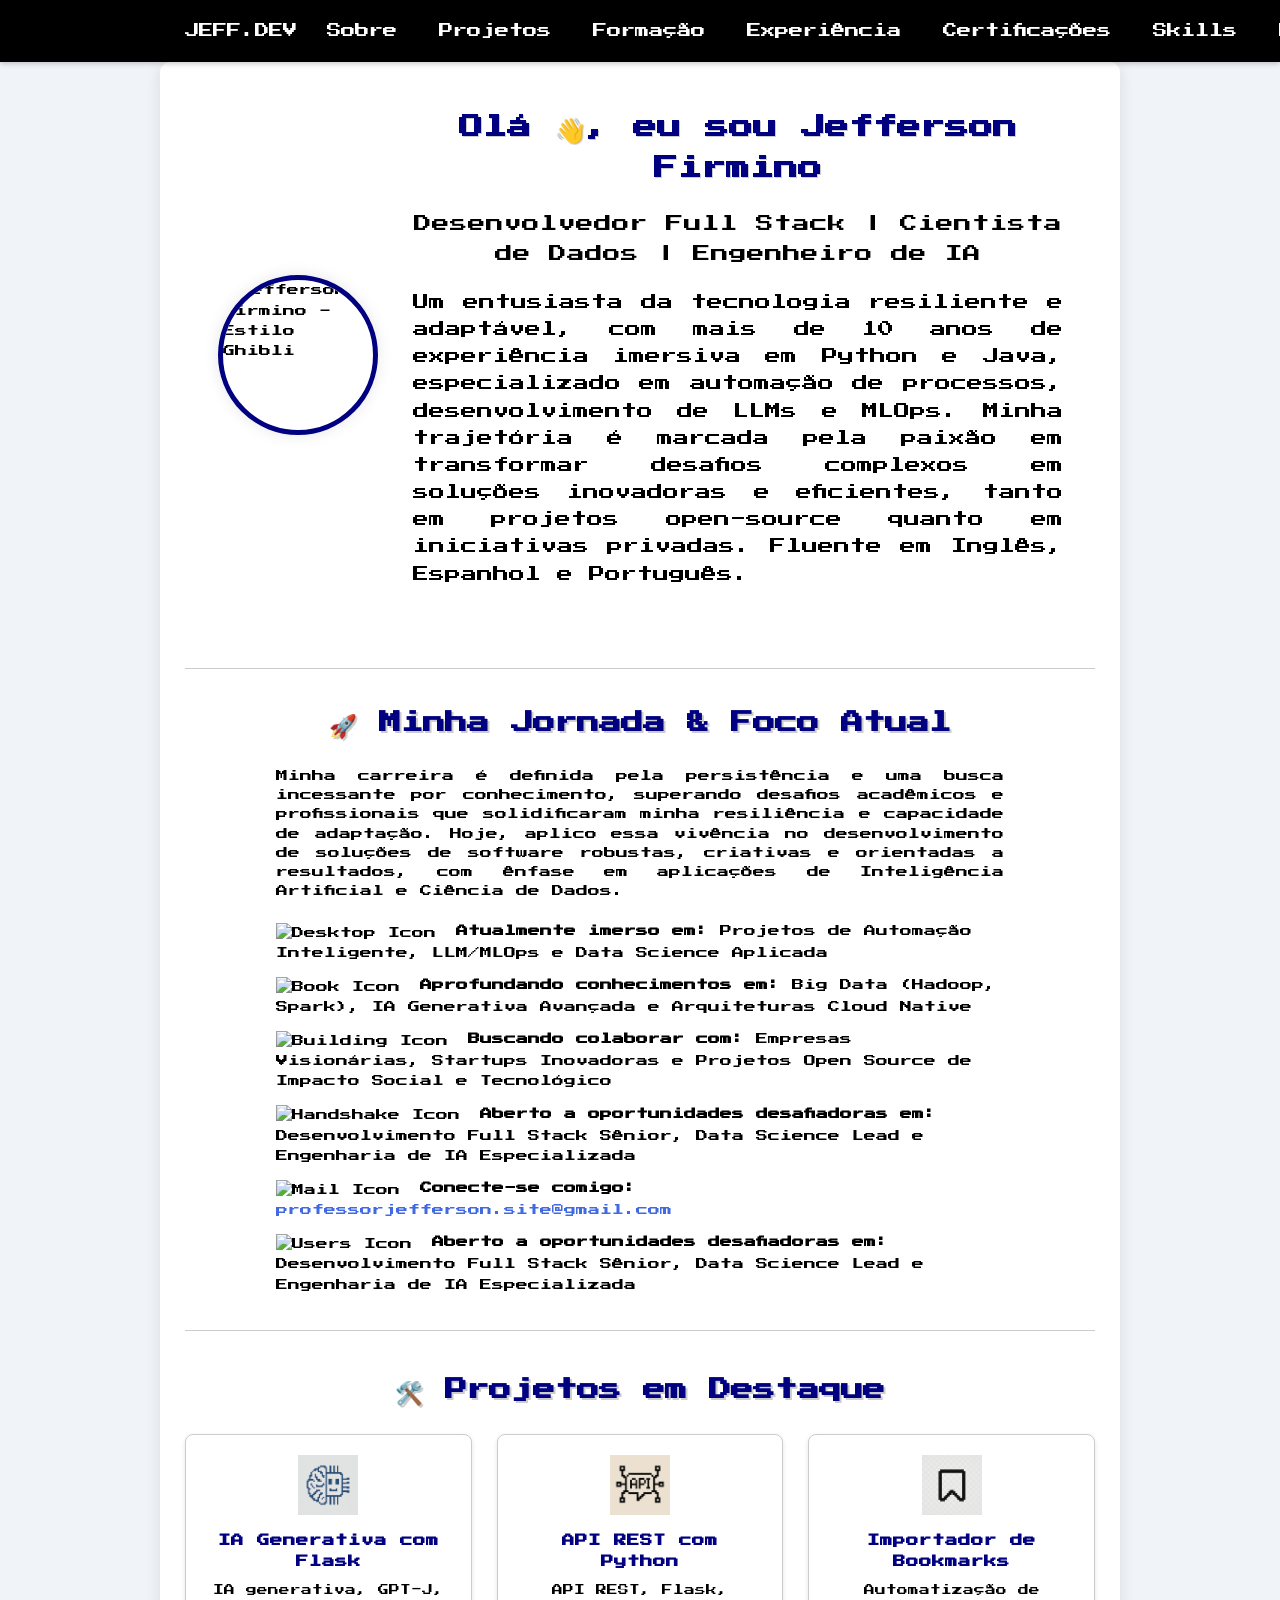
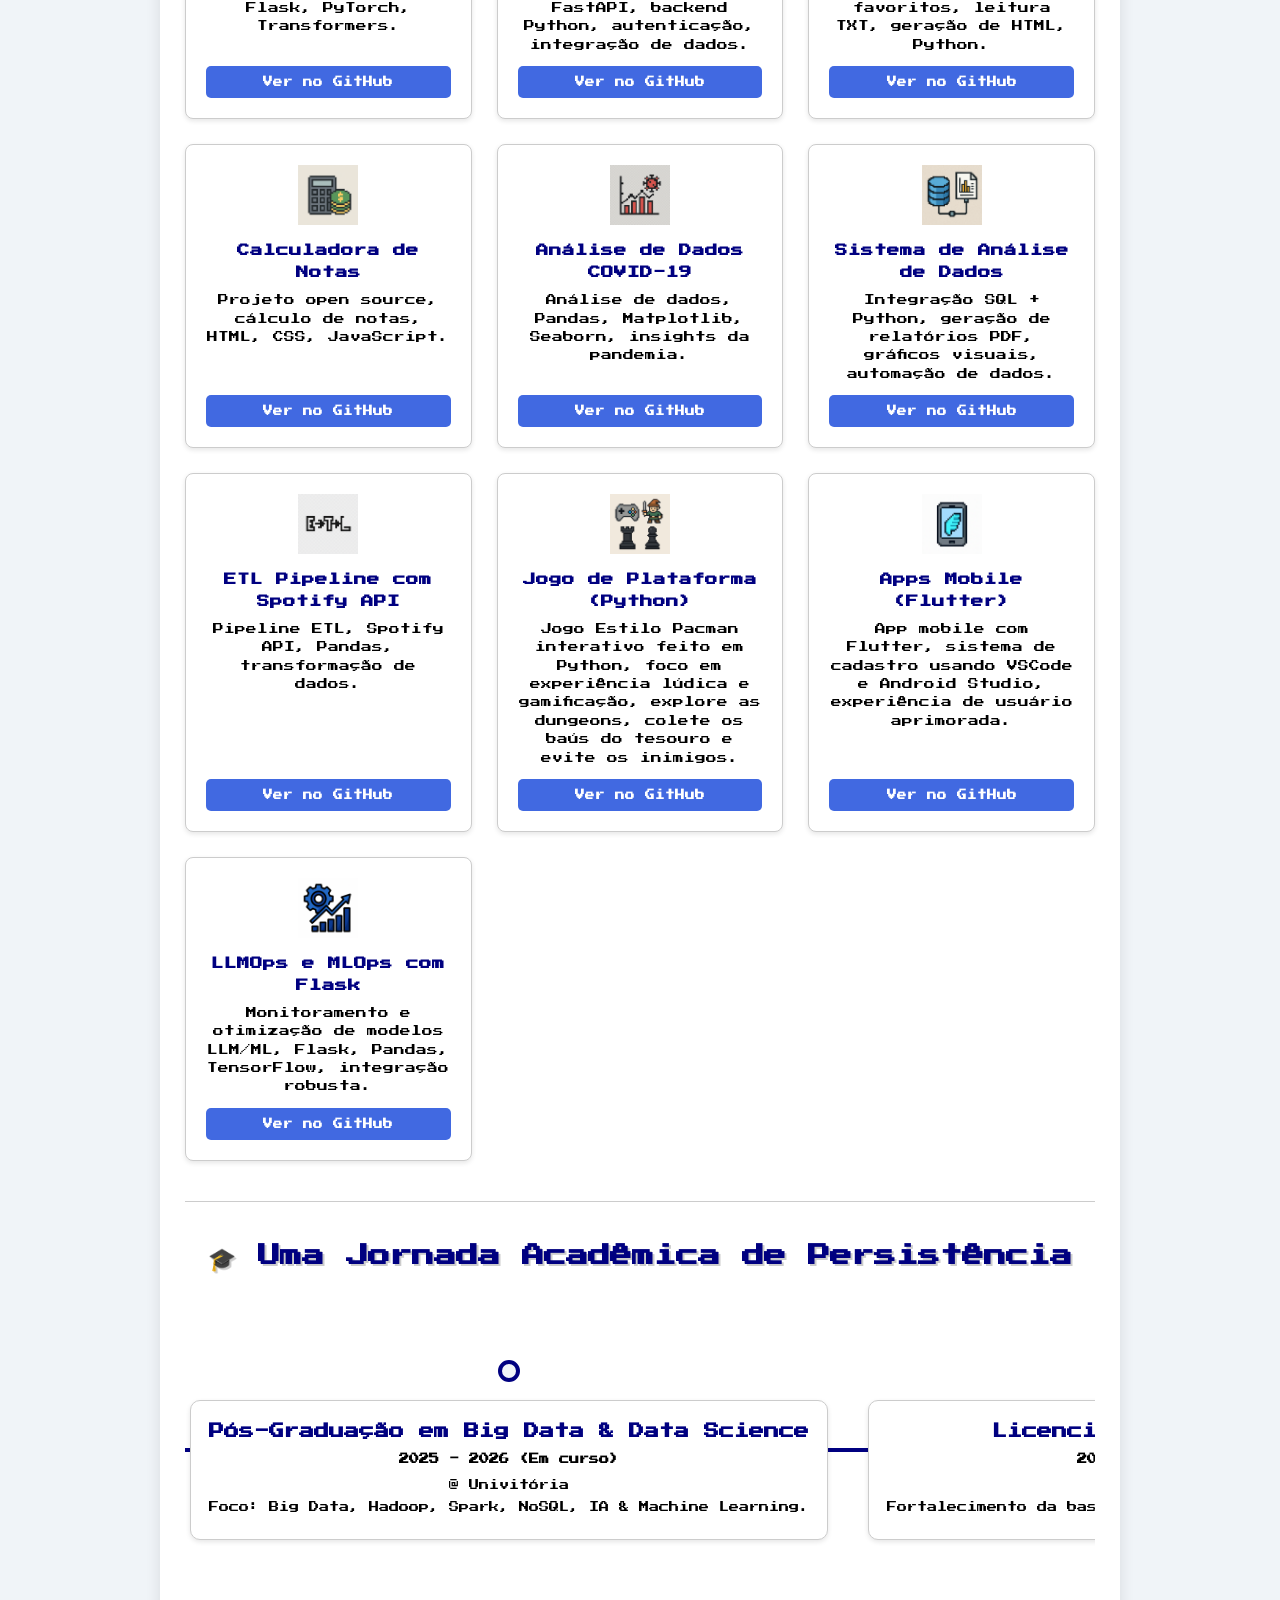
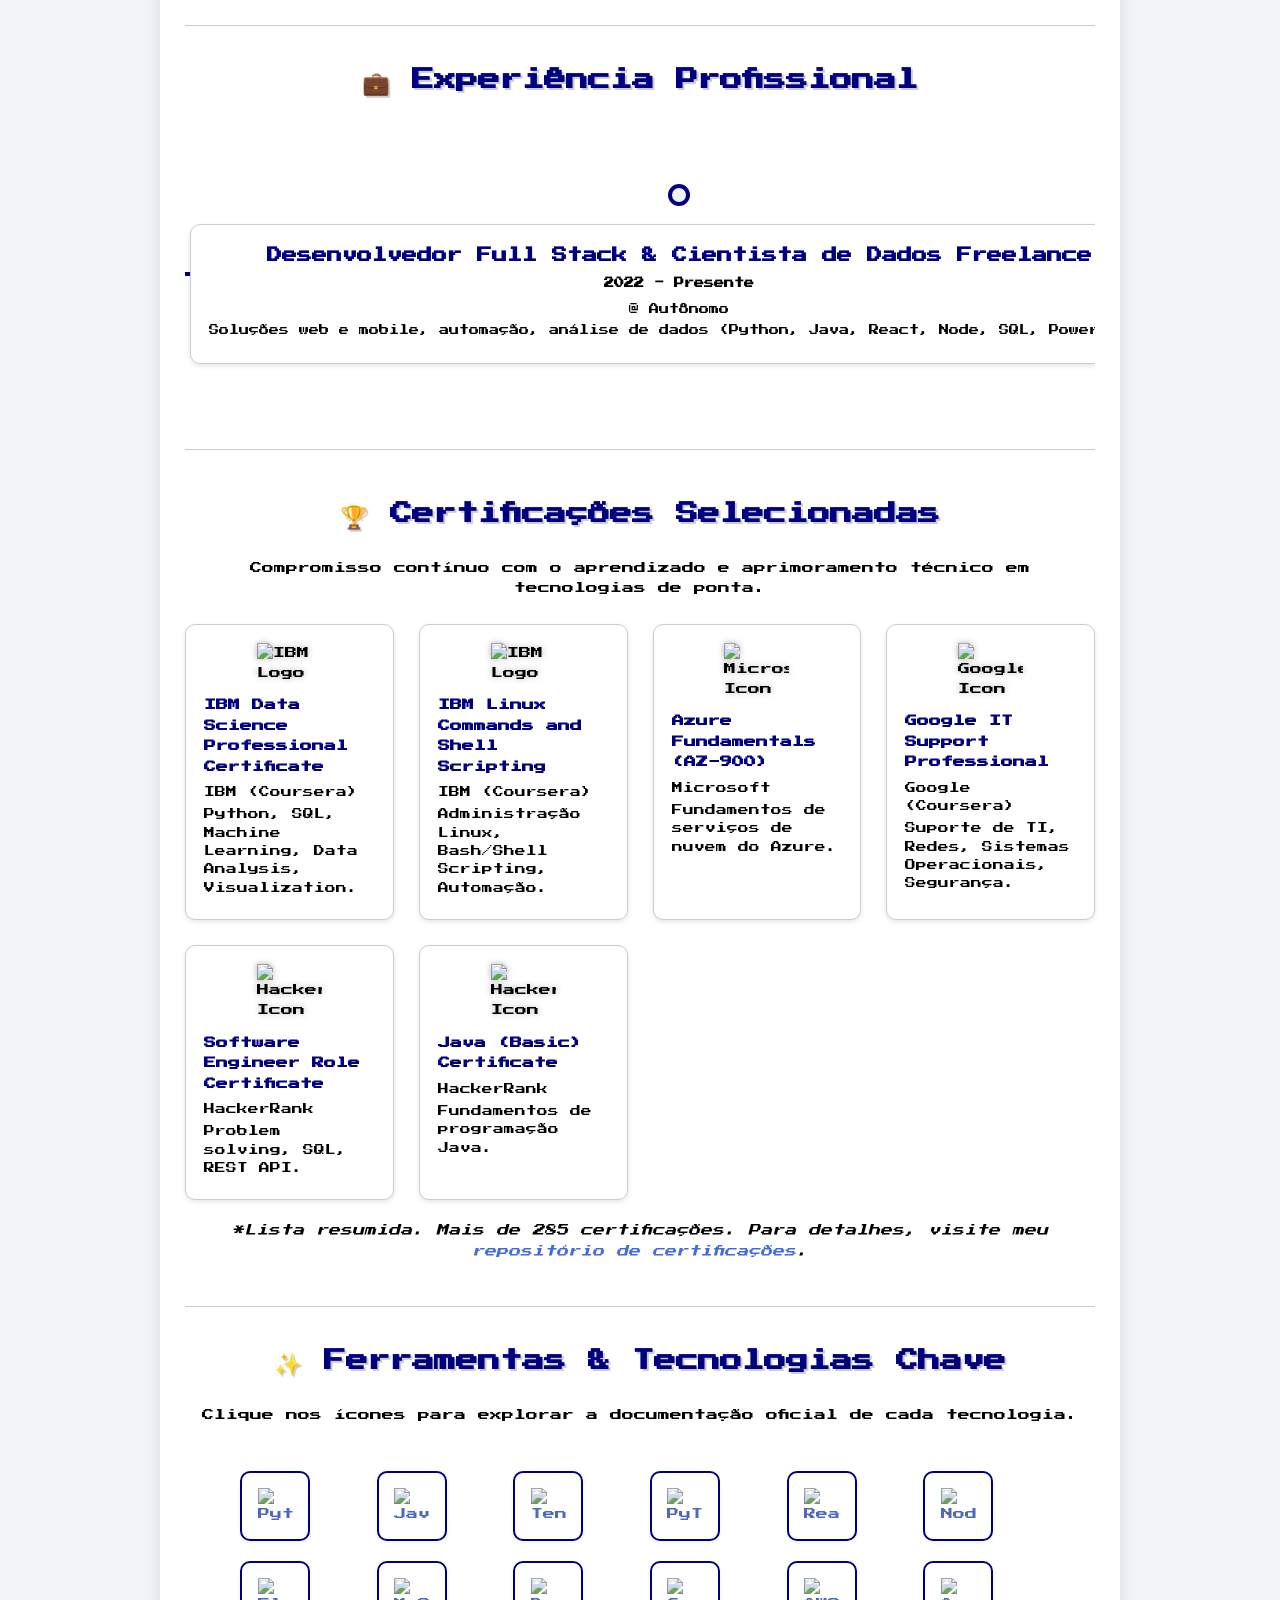
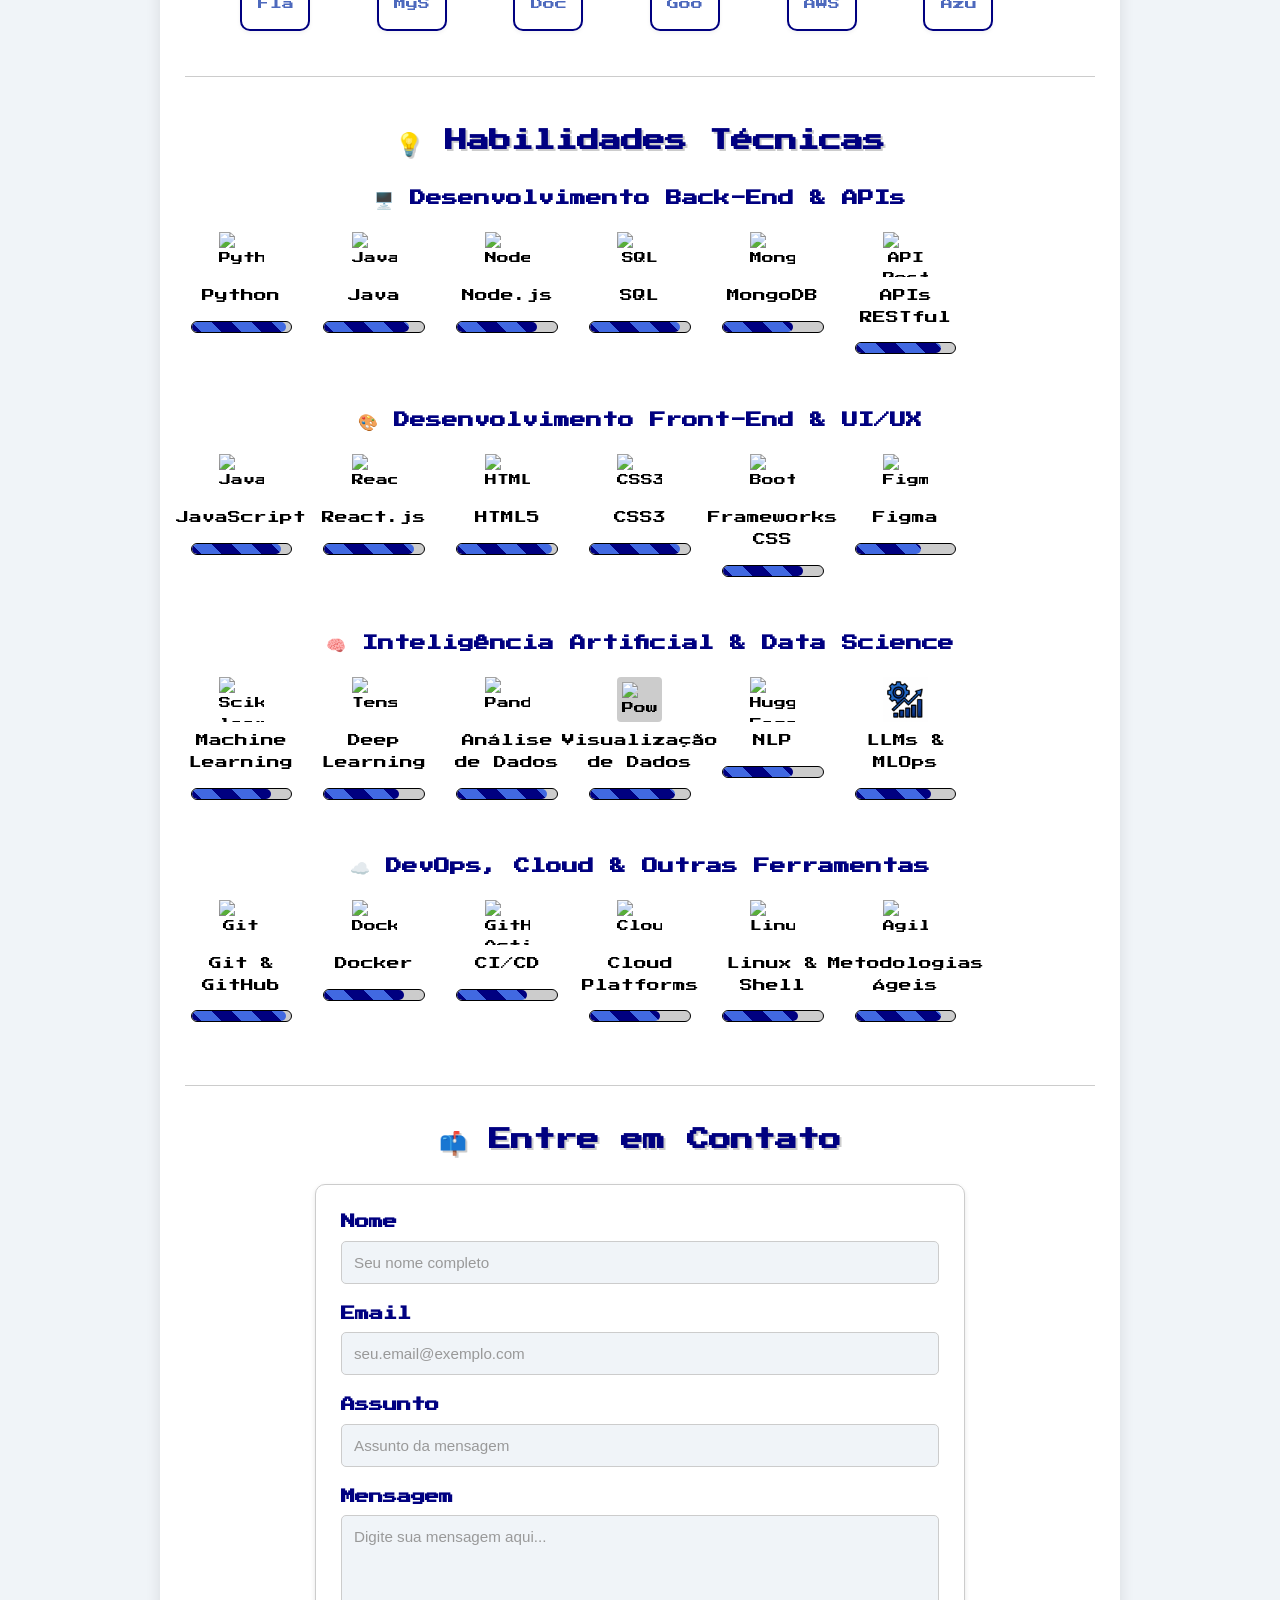
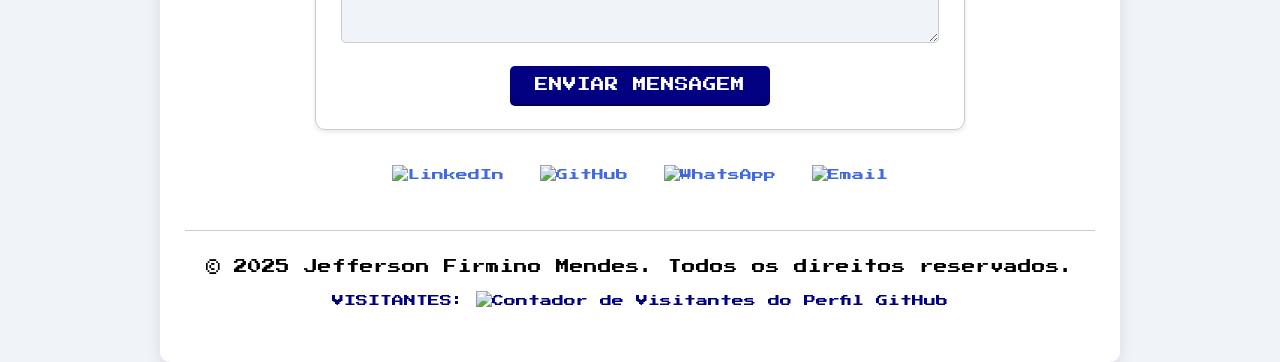
==== index.html @ 2c445216 "Update index.html" ====
<!DOCTYPE html>
<html lang="pt-br">
<head>
    <meta charset="UTF-8">
    <meta name="viewport" content="width=device-width, initial-scale=1.0">
    <title>Jefferson Firmino - Desenvolvedor Full Stack</title>
    <link rel="icon" href="https://raw.githubusercontent.com/jeffthedeveloper/jeffthedeveloper/main/ghibli_character.png" type="image/png">
    <link href="https://fonts.googleapis.com/css2?family=Press+Start+2P&display=swap" rel="stylesheet">
    <style>
        /* Variáveis e Estilos Base - Atualizados */
        :root {
            --primary: #000080; /* Azul Marinho */
            --secondary: #4169E1; /* Azul Royal */
            --dark: #000000; /* Preto */
            --light: #f0f4f8; /* Um cinza mais claro/off-white para melhor contraste */
            --gray: #cccccc; /* Cinza para bordas e elementos secundários */
            --card-bg: #ffffff; /* Fundo do card branco para destaque */
            --shadow: 0 2px 5px rgba(0,0,0,0.1);
            --shadow-hover: 0 4px 10px rgba(0,0,0,0.15);
            --text-color: var(--dark);
            --link-color: var(--secondary);
            --link-hover-color: var(--primary);
            --button-text-color: #ffffff;
        }

        * {
            box-sizing: border-box;
            margin: 0;
            padding: 0;
        }

        /* Ajustando os tamanhos por seção mais claramente*/
        
       body {
            font-family: 'Press Start 2P', 'Segoe UI', Tahoma, Geneva, Verdana, Arial, Helvetica, sans-serif;
            font-size: 12px; /* REDUZIDO do padrão */
            background-color: var(--light);
            color: var(--text-color);
            line-height: 1.7;
            }
        
        h1 {
            font-size: 28px; /* título principal */
        }
        
        h2 {
            font-size: 22px; /* subtítulo */
        }
        
        h3 {
            font-size: 18px; /* seções menores */
        }
        
        p, li {
            font-size: 12px; /* corpo do texto */
        }



        .pixel-font {
            font-family: 'Press Start 2P', cursive;
            letter-spacing: 1px;
            line-height: 1.8;
        }

        .container {
            max-width: 960px; /* Levemente aumentado */
            margin: 0 auto;
            padding: 25px;
            background-color: #ffffff; /* Fundo do container principal branco */
            border-radius: 10px; /* Bordas mais suaves */
            box-shadow: 0 4px 15px rgba(0,0,0,0.1); /* Sombra mais pronunciada */
        }

        h1, h2, h3 {
            text-align: center;
            color: var(--dark);
            font-family: inherit;  /* Herdar do body, usa Press Start 2P se disponível */
        }

        
        h1.main-title { /* Estilo específico para o título principal */
            font-family: 'Press Start 2P', cursive;
            font-size: 1.5rem; /* Aumentado */
            margin-bottom: 20px;
            color: var(--primary); /* Azul Marinho para o nome */
            text-shadow: 1px 1px 0px var(--gray);
        }

        h2 {
            font-family: 'Press Start 2P', cursive;
            font-size: 1.4rem; /* Ajustado */
            margin: 35px 0 25px;
            text-shadow: 2px 2px 0px var(--gray);
            color: var(--primary); /* Seções com cor primária */
        }
        
        h3.subtitle { /* Estilo para o subtítulo profissional */
            font-size: 1.1rem;
            margin-bottom: 20px;
            color: var(--text-color);
            font-weight: 500; /* Menos pesado que o H1 */
        }

        a {
            color: var(--link-color);
            text-decoration: none;
            transition: all 0.2s ease-in-out;
        }

        a:hover {
            color: var(--link-hover-color);
            text-decoration: underline;
        }

        hr {
            border: 0;
            height: 1px; /* Linha mais fina */
            background-color: var(--gray); /* Cor sólida */
            margin: 35px 0;
        }

        /* Navegação */
        .nav-container {
            background-color: var(--dark); /* Mantido preto para a barra de navegação */
            padding: 12px 0; /* Ajustado */
            position: sticky;
            top: 0;
            z-index: 1000; /* Aumentado z-index */
            box-shadow: 0 2px 5px rgba(0,0,0,0.2);
        }

        .nav {
            display: flex;
            justify-content: space-between;
            align-items: center;
            max-width: 960px;
            margin: 0 auto;
            padding: 0 25px;
        }

        .nav-logo {
            color: #ffffff; /* Logo branco para contraste */
            font-family: 'Press Start 2P', cursive;
            font-size: 0.9rem; /* Ajustado */
        }

        .nav-links {
            display: flex;
            list-style: none;
        }

        .nav-links li {
            margin-left: 18px; /* Ajustado */
        }

        .nav-links a {
            color: #ffffff; /* Links brancos */
            padding: 6px 12px; /* Ajustado */
            border-radius: 5px; /* Bordas mais suaves */
            transition: background-color 0.2s ease;
            font-size: 0.9rem; /* Tamanho de fonte para links */
        }

        .nav-links a:hover {
            background-color: rgba(255, 255, 255, 0.15);
            text-decoration: none;
        }

        .btn-hire {
            background-color: var(--secondary); /* Azul Royal */
            color: var(--button-text-color);
            padding: 9px 18px; /* Ajustado */
            border: none;
            border-radius: 5px;
            font-family: 'Press Start 2P', cursive;
            font-size: 0.75rem; /* Ajustado */
            cursor: pointer;
            transition: all 0.2s ease;
            box-shadow: 0 2px 0 #2a4aaa; /* Sombra correspondente */
            text-decoration: none;
            display: inline-block;
        }

        .btn-hire:hover {
            transform: translateY(-1px);
            box-shadow: 0 3px 0 #2a4aaa;
            background-color: var(--primary); /* Hover para Azul Marinho */
        }

        .btn-hire:active {
            transform: translateY(0px);
            box-shadow: 0 1px 0 #2a4aaa;
        }

        /* Seção de Perfil */
        .profile-section {
            display: flex;
            align-items: center;
            justify-content: center;
            gap: 35px; /* Ajustado */
            margin-bottom: 45px; /* Ajustado */
            flex-wrap: wrap;
            padding: 20px 0; /* Adicionado padding */
        }

        .profile-pic-container {
            width: 160px; /* Aumentado */
            height: 160px;
            border-radius: 50%; /* Foto redonda */
            overflow: hidden;
            position: relative;
            cursor: pointer;
            border: 5px solid var(--primary); /* Borda Azul Marinho */
            box-shadow: 0 0 15px rgba(0,0,0,0.1); /* Sombra mais suave */
        }

        .profile-pic {
            display: block;
            width: 100%;
            height: 100%; /* Garantir que a imagem preencha o container */
            object-fit: cover; /* Para manter a proporção da imagem */
            transition: transform 0.4s ease;
            image-rendering: auto; /* Melhor qualidade para fotos */
        }

        .profile-pic-container:hover .profile-pic {
            transform: scale(1.08); /* Efeito de zoom sutil */
        }

        .profile-text {
            max-width: 650px; /* Aumentado */
            text-align: center;
        }

        .profile-text p {
            font-size: 1rem; /* Tamanho de parágrafo padrão */
            margin-bottom: 15px;
        }
        .profile-text .sobre-mim-paragrapgh {
             text-align: justify;
        }
        .sobre-mim-lista {
            list-style: none;
            padding-left: 0;
            text-align: left;
        }
        .sobre-mim-lista li {
            margin-bottom: 10px;
            display: flex;
            align-items: center;
        }
        .sobre-mim-lista img.svg-icon {
            width: 20px; /* Ajustado para consistência */
            height: 20px;
            margin-right: 10px;
            vertical-align: middle;
        }


        /* Seção de Projetos em Destaque (Nova) */
        .featured-projects-section {
            text-align: center;
            margin: 40px 0;
        }

        .projects-grid {
            display: grid;
            grid-template-columns: repeat(auto-fit, minmax(220px, 1fr)); /* Ajustado para melhor encaixe, permitindo até 4 por linha em telas largas */
            gap: 25px;
            margin-top: 25px;
        }

        .project-card {
            background-color: var(--card-bg);
            border-radius: 8px;
            padding: 20px;
            box-shadow: var(--shadow);
            transition: transform 0.3s ease, box-shadow 0.3s ease;
            text-align: center; /* Centralizar conteúdo do card */
            border: 1px solid var(--gray);
            display: flex;
            flex-direction: column;
            justify-content: space-between; /* Para alinhar o botão no final */
        }

        .project-card:hover {
            transform: translateY(-5px);
            box-shadow: var(--shadow-hover);
            border-color: var(--secondary);
        }

        .project-card img.project-icon {
            width: 60px; /* Tamanho dos ícones de projeto */
            height: 60px;
            margin: 0 auto 15px auto; /* Centraliza horizontalmente */
            object-fit: contain; /* Para não distorcer os ícones */
        }
        
        .project-card .project-icon-placeholder {
            width: 60px;
            height: 60px;
            margin: 0 auto 15px auto;
            background-color: var(--gray);
            border-radius: 5px;
            display: flex;
            align-items: center;
            justify-content: center;
            font-size: 2rem;
            color: var(--light);
            font-family: 'Press Start 2P', cursive;
        }


        .project-card h5 {
            color: var(--primary); /* Cor primária para títulos de projeto */
            margin-bottom: 8px;
            font-size: 1.05em;
            font-weight: 600;
        }

        .project-card p.project-description {
            font-size: 0.9em;
            color: var(--text-color);
            margin-bottom: 12px;
            flex-grow: 1; /* Faz a descrição ocupar o espaço disponível */
            min-height: 60px; /* Altura mínima para consistência */
        }
        .project-card a.project-link {
            display: inline-block;
            padding: 8px 15px;
            background-color: var(--secondary);
            color: var(--button-text-color);
            border-radius: 5px;
            font-size: 0.8em;
            font-weight: bold;
            margin-top: auto; /* Empurra o botão para baixo */
        }
        .project-card a.project-link:hover {
            background-color: var(--primary);
            text-decoration: none;
        }


        /* Timeline Horizontal */
        .timeline-container {
            overflow-x: auto;
            padding: 25px 0;
            margin: 35px 0;
            white-space: nowrap; /* Para manter itens na mesma linha */
        }

        .timeline-horizontal {
            display: inline-flex; /* Para permitir scroll horizontal corretamente */
            min-width: 100%;
            padding: 25px 0;
            position: relative;
        }

        .timeline-horizontal::before {
            content: '';
            position: absolute;
            height: 4px; /* Linha da timeline mais espessa */
            background-color: var(--primary); /* Cor primária para a linha */
            top: 50%;
            left: 0;
            right: 0;
            transform: translateY(-50%);
            z-index: 1;
        }

        .timeline-item-h {
            flex: 0 0 220px; /* Largura dos itens da timeline */
            margin: 0 20px; /* Espaçamento */
            position: relative;
            z-index: 2;
            display: inline-block; /* Para scroll horizontal */
            vertical-align: top; /* Alinhamento vertical */
        }

        .timeline-item-h:first-child {
            margin-left: 5px; /* Ajuste para o início */
        }

        .timeline-item-h:last-child {
            margin-right: 5px; /* Ajuste para o fim */
        }

        .timeline-dot {
            width: 22px; /* Tamanho do ponto aumentado */
            height: 22px;
            background-color: var(--light);
            border: 4px solid var(--primary); /* Borda com cor primária */
            border-radius: 50%;
            margin: 0 auto 18px;
            position: relative;
            z-index: 3;
            transition: background-color 0.3s ease; /* Transição para hover */
        }
        .timeline-item-h:hover .timeline-dot {
            background-color: var(--secondary); /* Cor de destaque no hover */
        }


        .timeline-content-h {
            background-color: var(--card-bg);
            padding: 18px;
            border-radius: 10px;
            box-shadow: var(--shadow);
            text-align: center;
            transition: transform 0.2s ease, box-shadow 0.2s ease;
            border: 1px solid var(--gray);
        }

        .timeline-content-h:hover {
            transform: translateY(-4px);
            box-shadow: var(--shadow-hover);
        }

        .timeline-content-h h4 {
            color: var(--primary); /* Cor primária para títulos */
            font-size: 0.95rem; /* Ajustado */
            margin-bottom: 6px;
            font-weight: 600;
        }

        .timeline-content-h .date {
            font-size: 0.85em; /* Ajustado */
            font-weight: bold;
            color: var(--text-color);
            display: block;
            margin-bottom: 10px;
        }

        .timeline-content-h p {
            font-size: 0.85em; /* Ajustado */
            line-height: 1.5;
            margin-bottom: 6px;
        }

        /* Seção de Certificações */
        .certifications-section {
            text-align: center;
            margin: 45px 0; /* Ajustado */
        }

        .certifications-grid {
            display: grid;
            grid-template-columns: repeat(auto-fit, minmax(200px, 1fr)); /* Ajustado para caber mais info */
            gap: 25px; /* Ajustado */
            margin-top: 25px;
        }

        .certification-card {
            background-color: var(--card-bg);
            border-radius: 10px;
            padding: 18px;
            box-shadow: var(--shadow);
            transition: transform 0.2s ease, box-shadow 0.2s ease;
            text-align: left;
            border: 1px solid var(--gray); 
        }

        .certification-card:hover {
            transform: translateY(-4px);
            box-shadow: var(--shadow-hover);
            border-color: var(--primary); /* Borda com cor primária no hover */
        }

        .certification-card img.cert-icon {
            width: 65px;  /* era 50px */
            height: auto;
            max-height: 85px;  /* era 70px */
            margin-bottom: 12px;
            display: block;
            margin-left: auto;
            margin-right: auto;
            object-fit: contain;
            filter: drop-shadow(0 0 3px rgba(0,0,0,0.3));  /* adiciona um leve destaque */
        }


         .certification-card span.cert-icon-placeholder { /* Placeholder para ícones quebrados */
            display: block;
            width: 45px;
            height: 45px;
            line-height: 45px;
            text-align: center;
            margin: 0 auto 12px auto;
            background-color: var(--gray);
            color: var(--light);
            border-radius: 4px;
            font-weight: bold;
            font-size: 0.8em;
        }


        .certification-card h5 {
            color: var(--primary); /* Cor primária para títulos */
            margin-bottom: 6px;
            font-size: 1em; /* Ajustado */
            font-weight: 600;
        }

        .certification-card p {
            font-size: 0.9em; /* Ajustado */
            color: var(--text-color);
            margin-bottom: 4px;
        }

        /* Ícones Quadrados Interativos (Ferramentas Favoritas) */
        .icon-grid {
            display: grid;
            grid-template-columns: repeat(6, 1fr);  /* 6 ícones por linha */
            gap: 20px;
            margin: 45px auto;
            max-width: 800px;
        }

        .icon-square {
            width: 70px; /* Aumentado */
            height: 70px;
            background-color: var(--card-bg);
            border-radius: 10px; /* Bordas mais suaves */
            display: flex;
            align-items: center;
            justify-content: center;
            position: relative;
            overflow: hidden;
            cursor: pointer;
            transition: background-color 0.2s ease, transform 0.2s ease;
            border: 2px solid var(--primary); /* Borda com cor primária */
            box-shadow: 0 2px 4px rgba(0,0,0,0.05);
        }

        .icon-square::before {
            content: '';
            position: absolute;
            top: 0;
            left: -100%;
            width: 100%;
            height: 100%;
            background-color: var(--secondary); /* Azul Royal para o hover */
            opacity: 0.8;
            transition: left 0.3s ease;
            z-index: 1;
        }

        .icon-square:hover::before {
            left: 0;
        }
        .icon-square:hover {
            transform: scale(1.05);
        }

        .icon-square img {
            width: 35px; /* Aumentado */
            height: 35px;
            position: relative;
            z-index: 2;
            filter: grayscale(30%); /* Menos grayscale */
            transition: filter 0.2s ease, transform 0.2s ease;
            object-fit: contain;
        }

        .icon-square:hover img {
            filter: grayscale(0%);
            transform: scale(1.1); /* Ícone cresce um pouco no hover */
        }
        
        /* Seção de Skills */
        .skills-section {
            text-align: center;
            margin: 45px 0;
        }
        
        .skills-category {
            margin-bottom: 35px;
        }
        
        .skills-category h4 {
            color: var(--primary); /* Cor primária para títulos de categoria */
            margin-bottom: 20px;
            font-family: 'Press Start 2P', cursive;
            font-size: 1rem; /* Ajustado */
        }
        
        .skills-grid {
            display: grid;
            grid-template-columns: repeat(auto-fill, minmax(100px, 1fr)); /* Ajustado */
            gap: 20px; /* Ajustado */
            justify-items: center;
        }
        
        .skill-item {
            display: flex;
            flex-direction: column;
            align-items: center;
            text-align: center;
            margin-bottom: 18px;
            width: 100%;
        }
        
        .skill-icon {
            height: 45px; /* Aumentado */
            width: 45px;
            margin: 0 auto 8px; /* Ajustado */
            object-fit: contain;
            display: block;
            transition: transform 0.2s ease;
        }
        img.skill-icon.placeholder { /* Estilo para placeholder de ícone de skill */
            background-color: var(--gray);
            padding: 5px;
            border-radius: 4px;
        }

        
        .skill-icon:hover {
            transform: scale(1.1);
        }
        
        .skill-name {
            font-size: 0.8rem; /* Ajustado */
            color: var(--text-color);
            margin-bottom: 8px;
            font-weight: 500;
        }

        .skill-bar-container {
            height: 12px; /* Aumentado */
            background-color: var(--gray);
            border-radius: 6px; /* Ajustado */
            margin-top: 6px;
            overflow: hidden;
            border: 1px solid var(--dark);
            width: 90%; /* Barra não ocupa 100% do item para melhor estética */
            position: relative;
        }

        .skill-bar {
            height: 100%;
            border-radius: 6px;
            background: linear-gradient(
                45deg,
                var(--secondary) 25%, 
                var(--primary) 25%, var(--primary) 50%, 
                var(--secondary) 50%, var(--secondary) 75%, 
                var(--primary) 75%, var(--primary) 100%
            );
            background-size: 40px 40px; /* Tamanho do padrão listrado */
            animation: progress-animation 1s linear infinite; /* Animação mais sutil */
            transition: width 0.8s ease-in-out;
        }

        @keyframes progress-animation {
            0% { background-position: 0 0; }
            100% { background-position: 40px 0; }
        }

        /* Conexões Sociais */
        .social-links {
            text-align: center;
            margin-top: 35px;
        }

        .social-links a {
            display: inline-block;
            margin: 0 12px; /* Ajustado */
            transition: transform 0.2s ease;
        }

        .social-links a:hover {
            transform: scale(1.15); /* Aumento maior no hover */
        }

        .social-links img {
            width: 35px; /* Aumentado */
            height: 35px;
        }

        /* Formulário de Contato */
        .contact-form {
            max-width: 650px; /* Aumentado */
            margin: 0 auto;
            padding: 25px; /* Ajustado */
            background-color: var(--card-bg);
            border-radius: 10px;
            box-shadow: var(--shadow);
            border: 1px solid var(--gray); /* Borda mais sutil */
        }

        .form-group {
            margin-bottom: 18px; /* Ajustado */
        }

        .form-group label {
            display: block;
            margin-bottom: 6px; /* Ajustado */
            font-weight: bold;
            color: var(--primary); /* Cor primária para labels */
            font-size: 0.9rem;
        }

        .form-control {
            width: 100%;
            padding: 12px; /* Ajustado */
            border: 1px solid var(--gray); /* Borda mais sutil */
            border-radius: 5px;
            background-color: var(--light);
            font-family: 'Segoe UI', Tahoma, Geneva, Verdana, sans-serif;
            transition: border-color 0.2s ease, box-shadow 0.2s ease;
            font-size: 0.95rem;
        }

        .form-control::placeholder {
            color: #999; /* Placeholder mais escuro */
            opacity: 1;
        }
    
        .form-control:focus {
            outline: none;
            border-color: var(--primary); /* Foco com cor primária */
            box-shadow: 0 0 0 3px rgba(0, 0, 128, 0.15); /* Sombra de foco azul marinho */
        }

        .btn-submit {
            background-color: var(--primary); /* Botão de envio Azul Marinho */
            color: var(--button-text-color);
            padding: 12px 25px; /* Ajustado */
            border: none;
            border-radius: 5px;
            cursor: pointer;
            font-family: 'Press Start 2P', cursive;
            font-size: 0.85rem; /* Ajustado */
            transition: all 0.2s ease;
            box-shadow: 0 2px 0 #000050; /* Sombra correspondente */
            display: block;
            margin: 10px auto 0; /* Adicionado margin-top */
        }

        .btn-submit:hover {
            transform: translateY(-1px);
            box-shadow: 0 3px 0 #000050;
            background-color: var(--secondary); /* Hover para Azul Royal */
        }

        .btn-submit:active {
            transform: translateY(0px);
            box-shadow: 0 1px 0 #000050;
        }

        /* Footer */
        .footer {
            text-align: center;
            padding: 25px 0;
            margin-top: 45px;
            border-top: 1px solid var(--gray); /* Linha mais sutil */
        }

        .footer p {
            font-size: 0.85rem; /* Ajustado */
            color: var(--text-color);
        }

        .high-score {
            font-family: 'Press Start 2P', cursive;
            font-size: 0.75rem; /* Ajustado */
            color: var(--primary); /* Cor primária para o contador */
            margin-top: 12px;
            display: flex;
            align-items: center;
            justify-content: center;
            gap: 12px;
        }

        /* Responsividade - Melhorada */
        @media screen and (max-width: 992px) { /* Breakpoint para tablets maiores */
            .projects-grid {
                grid-template-columns: repeat(auto-fit, minmax(200px, 1fr));
            }
             .certifications-grid {
                grid-template-columns: repeat(auto-fit, minmax(180px, 1fr));
            }
        }


        @media screen and (max-width: 768px) {
            .profile-section {
                flex-direction: column;
                gap: 25px;
            }
            h1.main-title { font-size: 1.3rem; }
            h2 { font-size: 1.25rem; }
            h3.subtitle { font-size: 1rem; }

            .timeline-item-h {
                flex: 0 0 180px; /* Ajustado */
            }

            .certifications-grid {
                grid-template-columns: repeat(auto-fit, minmax(160px, 1fr)); 
            }
             .projects-grid {
                grid-template-columns: repeat(auto-fit, minmax(180px, 1fr));
            }

            .skills-grid {
                grid-template-columns: repeat(auto-fill, minmax(90px, 1fr)); /* Ajustado */
            }
            
            .skill-icon {
                height: 40px;
                width: 40px;
            }
        }

        @media screen and (max-width: 480px) {
            .nav-links {
                display: none; /* Mantido para simplificar em telas pequenas */
            }
            .nav-logo { font-size: 0.8rem; }
            .btn-hire { font-size: 0.65rem; padding: 7px 14px;}

            h1.main-title { font-size: 1.1rem; }
            h2 { font-size: 1.1rem; }
            h3.subtitle { font-size: 0.9rem; }

            .timeline-item-h {
                flex: 0 0 150px; /* Ajustado */
            }
            
            .projects-grid {
                grid-template-columns: 1fr; /* Uma coluna para projetos */
            }

            .certifications-grid {
                grid-template-columns: 1fr; /* Uma coluna para cards de certificação */
            }

            .icon-grid {
                gap: 15px;
                justify-content: space-around; /* Para melhor distribuição em telas pequenas */
            }
            .icon-grid .icon-square {
                 flex-basis: calc(33.333% - 10px); /* Tenta colocar 3 por linha */
                 max-width: 60px; /* Garante que não fiquem muito grandes */
            }


            .icon-square {
                width: 60px;
                height: 60px;
            }

            .icon-square img {
                width: 30px;
                height: 30px;
            }
            
            .skills-grid {
                grid-template-columns: repeat(auto-fill, minmax(80px, 1fr)); /* Ajustado */
            }
            
            .skill-icon {
                height: 35px;
                width: 35px;
            }
            
            .skill-name {
                font-size: 0.7rem;
            }
            .contact-form { padding: 20px; }
            .btn-submit { font-size: 0.75rem; padding: 10px 20px; }
        }
    </style>
</head>
<body>
    <div class="nav-container">
        <nav class="nav">
            <div class="nav-logo">JEFF.DEV</div>
            <ul class="nav-links">
                <li><a href="#sobre">Sobre</a></li>
                <li><a href="#projetos-destaque">Projetos</a></li>
                <li><a href="#formacao">Formação</a></li>
                <li><a href="#experiencia">Experiência</a></li>
                <li><a href="#certificacoes">Certificações</a></li>
                <li><a href="#skills">Skills</a></li>
                <li><a href="https://jeffersonfirme.wixsite.com/professor/blog" target="_blank">Blog</a></li>
                <li><a href="#contato">Contato</a></li>
            </ul>
            <a href="https://wa.me/5583996258911?text=Ol%C3%A1%2C%20Jefferson!%20Tenho%20interesse%20em%20discutir%20uma%20oportunidade." class="btn-hire" target="_blank">CONTRATAR</a>
        </nav>
    </div>

    <div class="container">
        <div class="profile-section">
            <div class="profile-pic-container">
                <img src="https://raw.githubusercontent.com/jeffthedeveloper/jeffthedeveloper/main/ghibli_character.png" alt="Jefferson Firmino - Estilo Ghibli" class="profile-pic"/>
            </div>
            <div class="profile-text">
                <h1 class="main-title">Olá 👋, eu sou Jefferson Firmino</h1>
                <h3 class="subtitle">Desenvolvedor Full Stack | Cientista de Dados | Engenheiro de IA</h3>
                <p class="sobre-mim-paragrapgh">
                    Um entusiasta da tecnologia resiliente e adaptável, com mais de 10 anos de experiência imersiva em Python e Java, especializado em automação de processos, desenvolvimento de LLMs e MLOps. Minha trajetória é marcada pela paixão em transformar desafios complexos em soluções inovadoras e eficientes, tanto em projetos open-source quanto em iniciativas privadas. Fluente em Inglês, Espanhol e Português.
                </p>
            </div>
        </div>

        <hr>

<section id="sobre">
    <h2 style="text-align: center;">🚀 Minha Jornada & Foco Atual</h2>
    <p style="text-align: justify; margin: 0 10%; line-height: 1.6;">
        Minha carreira é definida pela persistência e uma busca incessante por conhecimento, superando desafios acadêmicos e profissionais que solidificaram minha resiliência e capacidade de adaptação. Hoje, aplico essa vivência no desenvolvimento de soluções de software robustas, criativas e orientadas a resultados, com ênfase em aplicações de Inteligência Artificial e Ciência de Dados.
    </p>
    <ul style="list-style: none; padding: 0; margin: 20px 10%;">
        <li style="margin-bottom: 12px;">
            <img src="https://unpkg.com/heroicons@2.0.16/24/outline/computer-desktop.svg" class="svg-icon" alt="Desktop Icon" style="width: 20px; vertical-align: middle; margin-right: 8px;">
            <strong>Atualmente imerso em:</strong> Projetos de Automação Inteligente, LLM/MLOps e Data Science Aplicada
        </li>
        <li style="margin-bottom: 12px;">
            <img src="https://cdn.jsdelivr.net/npm/@tabler/icons/icons/book.svg" class="svg-icon" alt="Book Icon" style="width: 20px; vertical-align: middle; margin-right: 8px;">
            <strong>Aprofundando conhecimentos em:</strong> Big Data (Hadoop, Spark), IA Generativa Avançada e Arquiteturas Cloud Native
        </li>
        <li style="margin-bottom: 12px;">
            <img src="https://cdn.jsdelivr.net/npm/@tabler/icons/icons/building.svg" class="svg-icon" alt="Building Icon" style="width: 20px; vertical-align: middle; margin-right: 8px;">
            <strong>Buscando colaborar com:</strong> Empresas Visionárias, Startups Inovadoras e Projetos Open Source de Impacto Social e Tecnológico
        </li>
        <li style="margin-bottom: 12px;">
            <img src="https://cdn-icons-png.flaticon.com/128/9937/9937875.png" class="svg-icon" alt="Handshake Icon" style="width: 20px; vertical-align: middle; margin-right: 8px;">
            <strong>Aberto a oportunidades desafiadoras em:</strong> Desenvolvimento Full Stack Sênior, Data Science Lead e Engenharia de IA Especializada
        </li>
        <li style="margin-bottom: 12px;">
            <img src="https://unpkg.com/heroicons@2.0.16/24/outline/envelope.svg" class="svg-icon" alt="Mail Icon" style="width: 20px; vertical-align: middle; margin-right: 8px;">
            <strong>Conecte-se comigo:</strong> <a href="mailto:professorjefferson.site@gmail.com">professorjefferson.site@gmail.com</a>
        </li>
        <li style="margin-bottom: 12px;">
            <img src="https://cdn.jsdelivr.net/npm/@tabler/icons/icons/users.svg" class="svg-icon" alt="Users Icon" style="width: 20px; vertical-align: middle; margin-right: 8px;">
            <strong>Aberto a oportunidades desafiadoras em:</strong> Desenvolvimento Full Stack Sênior, Data Science Lead e Engenharia de IA Especializada
        </li>
    </ul>
</section>

        <hr>
        
        <section id="projetos-destaque" class="featured-projects-section">
            <h2>🛠️ Projetos em Destaque</h2>
            <div class="projects-grid">
                <div class="project-card">
                    <img src="icon_ai_flask.webp" alt="Ícone Projeto IA com Flask" class="project-icon">
                    <h5>IA Generativa com Flask</h5>
                    <p class="project-description">IA generativa, GPT-J, Flask, PyTorch, Transformers.</p>
                    <a href="https://github.com/jeffthedeveloper/Codes-for-LLM-Models/tree/Main" class="project-link" target="_blank">Ver no GitHub</a>
                </div>
                <div class="project-card">
                    <img src="icon_api_backend.webp" alt="Ícone Projeto API Backend" class="project-icon">
                    <h5>API REST com Python</h5>
                    <p class="project-description">API REST, Flask, FastAPI, backend Python, autenticação, integração de dados.</p>
                    <a href="https://github.com/jeffthedeveloper/Python-Weekend-Projects/tree/main/basic-python-rest-api" class="project-link" target="_blank">Ver no GitHub</a>
                </div>
                <div class="project-card">
                    <img src="icon_bookmarks.webp" alt="Ícone Importador de Bookmarks" class="project-icon">
                    <h5>Importador de Bookmarks</h5>
                    <p class="project-description">Automatização de favoritos, leitura TXT, geração de HTML, Python.</p>
                    <a href="https://github.com/jeffthedeveloper/import-bookmarks" class="project-link" target="_blank">Ver no GitHub</a>
                </div>
                <div class="project-card">
                    <img src="icon_calculator.webp" alt="Ícone Calculadora de Notas" class="project-icon">
                    <h5>Calculadora de Notas</h5>
                    <p class="project-description">Projeto open source, cálculo de notas, HTML, CSS, JavaScript.</p>
                    <a href="https://github.com/jeffthedeveloper/calculadora-notas" class="project-link" target="_blank">Ver no GitHub</a>
                </div>
                <div class="project-card">
                    <img src="icon_covid_analysis.webp" alt="Ícone Análise COVID-19" class="project-icon">
                    <h5>Análise de Dados COVID-19</h5>
                    <p class="project-description">Análise de dados, Pandas, Matplotlib, Seaborn, insights da pandemia.</p>
                    <a href="https://github.com/jeffthedeveloper/Python-Weekend-Projects/tree/main/Data%20Analysis%20Covid-19/DataSet" class="project-link" target="_blank">Ver no GitHub</a>
                </div>
                <div class="project-card">
                    <img src="icon_data_system.webp" alt="Ícone Data Analysis System" class="project-icon">
                    <h5>Sistema de Análise de Dados</h5>
                    <p class="project-description">Integração SQL + Python, geração de relatórios PDF, gráficos visuais, automação de dados.</p>
                    <a href="https://github.com/jeffthedeveloper/Data-Analysis-System" class="project-link" target="_blank">Ver no GitHub</a>
                </div>
                <div class="project-card">
                    <img src="icon_etl_spotify.webp" alt="Ícone ETL Spotify" class="project-icon">
                    <h5>ETL Pipeline com Spotify API</h5>
                    <p class="project-description">Pipeline ETL, Spotify API, Pandas, transformação de dados.</p>
                    <a href="https://github.com/jeffthedeveloper/Python-Weekend-Projects/tree/main/spotify-data-pipeline" class="project-link" target="_blank">Ver no GitHub</a>
                </div>
                <div class="project-card">
                    <img src="icon_game_rpg.webp" alt="Ícone Jogo Python " class="project-icon">
                    <h5>Jogo de Plataforma (Python)</h5>
                    <p class="project-description">Jogo Estilo Pacman interativo feito em Python, foco em experiência lúdica e gamificação, explore as dungeons, colete os baús do tesouro e evite os inimigos.</p>
                    <a href="https://github.com/jeffthedeveloper/TutorCodeChallenge" class="project-link" target="_blank">Ver no GitHub</a>
                </div>
                <div class="project-card">
                    <img src="icon_flutter.webp" alt="Ícone App Mobile Flutter" class="project-icon">
                    <h5>Apps Mobile (Flutter)</h5>
                    <p class="project-description">App mobile com Flutter, sistema de cadastro usando VSCode e Android Studio, experiência de usuário aprimorada.</p>
                    <a href="https://github.com/jeffthedeveloper/Cadastro-Flutter" class="project-link" target="_blank">Ver no GitHub</a>
                </div>
                <div class="project-card">
                    <img src="LLMOPS-MLOPS.webp" alt="Ícone LLMOps e MLOps" class="project-icon">
                    <h5>LLMOps e MLOps com Flask</h5>
                    <p class="project-description">Monitoramento e otimização de modelos LLM/ML, Flask, Pandas, TensorFlow, integração robusta.</p>
                    <a href="https://github.com/jeffthedeveloper/MLOPS" class="project-link" target="_blank">Ver no GitHub</a>
                </div>
            </div>
        </section>

        <hr>

        <section id="formacao">
            <h2>🎓 Uma Jornada Acadêmica de Persistência</h2>
            <div class="timeline-container">
                <div class="timeline-horizontal">
                     <div class="timeline-item-h">
                        <div class="timeline-dot"></div>
                        <div class="timeline-content-h">
                            <h4>Pós-Graduação em Big Data & Data Science</h4>
                            <span class="date">2025 - 2026 (Em curso)</span>
                            <p>@ Univitória</p>
                            <p>Foco: Big Data, Hadoop, Spark, NoSQL, IA & Machine Learning.</p>
                        </div>
                    </div>
                    <div class="timeline-item-h">
                        <div class="timeline-dot"></div>
                        <div class="timeline-content-h">
                            <h4>Licenciatura em Matemática</h4>
                            <span class="date">2024 - 2025 (Em curso)</span>
                            <p>@ UNOPAR</p>
                            <p>Fortalecimento da base lógica e analítica para Data Science.</p>
                        </div>
                    </div>
                    <div class="timeline-item-h">
                        <div class="timeline-dot"></div>
                        <div class="timeline-content-h">
                            <h4>Pós-Graduação em Engenharia de Software</h4>
                            <span class="date">Concluído em 2023</span>
                            <p>@ Faculdade Focus</p>
                            <p>Foco: Métodos Ágeis, Governança de TI, Análise de Sistemas.</p>
                        </div>
                    </div>
                    <div class="timeline-item-h">
                        <div class="timeline-dot"></div>
                        <div class="timeline-content-h">
                            <h4>Análise e Desenvolvimento de Sistemas (ADS)</h4>
                            <span class="date">2021 - 2022</span>
                            <p>@ UNOPAR</p>
                            <p>Foco: SQL, Modelagem de Dados, Análise de Dados.</p>
                        </div>
                    </div>
                    <div class="timeline-item-h">
                        <div class="timeline-dot"></div>
                        <div class="timeline-content-h">
                            <h4>Gestão Financeira</h4>
                            <span class="date">2020 - 2022</span>
                            <p>@ UNOPAR</p>
                            <p>Visão estratégica e analítica para negócios.</p>
                        </div>
                    </div>
                     <div class="timeline-item-h">
                        <div class="timeline-dot"></div>
                        <div class="timeline-content-h">
                            <h4>Ciências Contábeis (Cursado)</h4>
                            <span class="date">2017 - 2019</span>
                            <p>@ UEPB</p>
                            <p>Disciplinas: Mat. Aplicada (9.8), Dir. Empresarial (9.5), Mercado Financeiro (9.8).</p>
                        </div>
                    </div>
                    <div class="timeline-item-h">
                        <div class="timeline-dot"></div>
                        <div class="timeline-content-h">
                            <h4>Ciência da Computação (Cursado)</h4>
                            <span class="date">2015 - 2016</span>
                            <p>@ UFCG</p>
                            <p>Disciplinas: Lab. Prog. I (8.2), Prog. I (8.2), Intro. Comp. (7.5).</p>
                        </div>
                    </div>
                    <div class="timeline-item-h">
                        <div class="timeline-dot"></div>
                        <div class="timeline-content-h">
                            <h4>Técnico em Suporte e Manutenção de Informática</h4>
                            <span class="date">Concluído (Ex: 2014)</span>
                            <p>@ Instituição (Ex: Escola Técnica)</p>
                            <p>Fundamentos de hardware, software e redes.</p>
                        </div>
                    </div>
                </div>
            </div>
        </section>

        <hr>

        <section id="experiencia">
            <h2>💼 Experiência Profissional</h2>
            <div class="timeline-container">
                <div class="timeline-horizontal">
                    <div class="timeline-item-h">
                        <div class="timeline-dot"></div>
                        <div class="timeline-content-h">
                            <h4>Desenvolvedor Full Stack & Cientista de Dados Freelance</h4>
                            <span class="date">2022 - Presente</span>
                            <p>@ Autônomo</p>
                            <p>Soluções web e mobile, automação, análise de dados (Python, Java, React, Node, SQL, Power BI).</p>
                        </div>
                    </div>
                    <div class="timeline-item-h">
                        <div class="timeline-dot"></div>
                        <div class="timeline-content-h">
                            <h4>Pesquisador Acadêmico (Data Science)</h4>
                            <span class="date">2025 - Presente</span>
                            <p>@ Univitória (Pós-Graduação)</p>
                            <p>Pesquisa em IA, Machine Learning (PyTorch, TensorFlow) e Big Data (Hadoop, Spark).</p>
                        </div>
                    </div>
                    <div class="timeline-item-h">
                        <div class="timeline-dot"></div>
                        <div class="timeline-content-h">
                            <h4>Operador de Atendimento Especializado (Shopee)</h4>
                            <span class="date">Jul 2024 - Jan 2025</span>
                            <p>@ AeC Contact Center</p>
                            <p>Suporte ao cliente, resolução de problemas e comunicação eficaz.</p>
                        </div>
                    </div>
                     <div class="timeline-item-h">
                        <div class="timeline-dot"></div>
                        <div class="timeline-content-h">
                            <h4>Assistente Administrativo (CLT)</h4>
                            <span class="date">Mar 2024 - Jun 2024</span>
                            <p>@ Solarnergy</p>
                            <p>Suporte em projeto de inclusão digital e rotinas administrativas.</p>
                        </div>
                    </div>
                    <div class="timeline-item-h">
                        <div class="timeline-dot"></div>
                        <div class="timeline-content-h">
                            <h4>Estágios em Contabilidade</h4>
                            <span class="date">2019 - 2023 (Período Agregado)</span>
                            <p>@ Diversos Escritórios (Autônomo/Projetos)</p>
                            <p>Lançamentos, conciliações, apuração de impostos, rotinas fiscais e financeiras.</p>
                        </div>
                    </div>
                </div>
            </div>
        </section>

        <hr>

        <section id="certificacoes">
            <div class="certifications-section">
                <h2>🏆 Certificações Selecionadas</h2>
                <p>Compromisso contínuo com o aprendizado e aprimoramento técnico em tecnologias de ponta.</p>
                <div class="certifications-grid">
                    <div class="certification-card">
                        <img src="https://upload.wikimedia.org/wikipedia/commons/5/51/IBM_logo.svg" alt="IBM Logo" class="cert-icon">
                        <h5>IBM Data Science Professional Certificate</h5>
                        <p>IBM (Coursera)</p>
                        <p>Python, SQL, Machine Learning, Data Analysis, Visualization.</p>
                    </div>
                     <div class="certification-card">
                        <img src="https://upload.wikimedia.org/wikipedia/commons/5/51/IBM_logo.svg" alt="IBM Logo" class="cert-icon">
                        <h5>IBM Linux Commands and Shell Scripting</h5>
                        <p>IBM (Coursera)</p>
                        <p>Administração Linux, Bash/Shell Scripting, Automação.</p>
                    </div>
                    <div class="certification-card">
                        <img src="https://upload.wikimedia.org/wikipedia/commons/thumb/4/44/Microsoft_logo.svg/512px-Microsoft_logo.svg.png" alt="Microsoft Icon" class="cert-icon">
                        <h5>Azure Fundamentals (AZ-900)</h5>
                        <p>Microsoft</p>
                        <p>Fundamentos de serviços de nuvem do Azure.</p>
                    </div>
                     <div class="certification-card">
                        <img src="https://upload.wikimedia.org/wikipedia/commons/thumb/2/2f/Google_2015_logo.svg/640px-Google_2015_logo.svg.png" alt="Google Icon" class="cert-icon">
                        <h5>Google IT Support Professional</h5>
                        <p>Google (Coursera)</p>
                        <p>Suporte de TI, Redes, Sistemas Operacionais, Segurança.</p>
                    </div>
                    <div class="certification-card">
                        <img src="https://miro.medium.com/v2/resize:fit:1400/1*JhV105AX1GNhHhqc8ZunEg.png" alt="HackerRank Icon" class="cert-icon">
                        <h5>Software Engineer Role Certificate</h5>
                        <p>HackerRank</p>
                        <p>Problem solving, SQL, REST API.</p>
                    </div>
                     <div class="certification-card">
                        <img src="https://miro.medium.com/v2/resize:fit:1400/1*JhV105AX1GNhHhqc8ZunEg.png" alt="HackerRank Icon" class="cert-icon">
                        <h5>Java (Basic) Certificate</h5>
                        <p>HackerRank</p>
                        <p>Fundamentos de programação Java.</p>
                    </div>
                </div>
                <p style="margin-top: 20px;"><i>*Lista resumida. Mais de 285 certificações. Para detalhes, visite meu <a href="https://github.com/jeffthedeveloper/Certifications_Academic" target="_blank">repositório de certificações</a>.</i></p>
            </div>
        </section>

        <hr>

        <section id="interesses">
            <h2>✨ Ferramentas & Tecnologias Chave</h2>
            <p align="center">Clique nos ícones para explorar a documentação oficial de cada tecnologia.</p>
            <div class="icon-grid">
                <a href="https://www.python.org/doc/" target="_blank" class="icon-square" title="Python">
                    <img src="https://raw.githubusercontent.com/devicons/devicon/master/icons/python/python-original.svg" alt="Python">
                </a>
                 <a href="https://docs.oracle.com/en/java/" target="_blank" class="icon-square" title="Java">
                    <img src="https://raw.githubusercontent.com/devicons/devicon/master/icons/java/java-original-wordmark.svg" alt="Java">
                </a>
                <a href="https://www.tensorflow.org/api_docs" target="_blank" class="icon-square" title="TensorFlow">
                    <img src="https://raw.githubusercontent.com/devicons/devicon/master/icons/tensorflow/tensorflow-original-wordmark.svg" alt="TensorFlow">
                </a>
                 <a href="https://pytorch.org/docs/stable/index.html" target="_blank" class="icon-square" title="PyTorch">
                    <img src="https://raw.githubusercontent.com/devicons/devicon/master/icons/pytorch/pytorch-original.svg" alt="PyTorch">
                </a>
                <a href="https://reactjs.org/docs/getting-started.html" target="_blank" class="icon-square" title="React">
                    <img src="https://raw.githubusercontent.com/devicons/devicon/master/icons/react/react-original-wordmark.svg" alt="React">
                </a>
                <a href="https://nodejs.org/en/docs/" target="_blank" class="icon-square" title="Node.js">
                    <img src="https://raw.githubusercontent.com/devicons/devicon/master/icons/nodejs/nodejs-original-wordmark.svg" alt="Node.js">
                </a>
                 <a href="https://flask.palletsprojects.com/" target="_blank" class="icon-square" title="Flask">
                    <img src="https://raw.githubusercontent.com/devicons/devicon/master/icons/flask/flask-original.svg" alt="Flask">
                </a>
                <a href="https://dev.mysql.com/doc/" target="_blank" class="icon-square" title="SQL (MySQL/PostgreSQL)">
                    <img src="https://raw.githubusercontent.com/devicons/devicon/master/icons/mysql/mysql-original-wordmark.svg" alt="MySQL">
                </a>
                <a href="https://docs.docker.com/" target="_blank" class="icon-square" title="Docker">
                    <img src="https://raw.githubusercontent.com/devicons/devicon/master/icons/docker/docker-original-wordmark.svg" alt="Docker">
                </a>
                 <a href="https://cloud.google.com/docs" target="_blank" class="icon-square" title="Google Cloud Platform">
                    <img src="https://raw.githubusercontent.com/devicons/devicon/master/icons/googlecloud/googlecloud-original.svg" alt="Google Cloud">
                </a>
                  <a href="https://aws.amazon.com/documentation/" target="_blank" class="icon-square" title="Amazon Web Services">
                    <img src="https://raw.githubusercontent.com/devicons/devicon/master/icons/amazonwebservices/amazonwebservices-original-wordmark.svg" alt="AWS">
                </a>
                 <a href="https://learn.microsoft.com/en-us/azure/?product=popular" target="_blank" class="icon-square" title="Microsoft Azure">
                     <img src="https://raw.githubusercontent.com/devicons/devicon/master/icons/azure/azure-original.svg" alt="Azure Icon">
                 </a>
            </div>
        </section>

        <hr>
        
        <section id="skills">
            <div class="skills-section">
                <h2>💡 Habilidades Técnicas</h2>

                <div class="skills-category">
                    <h4>🖥️ Desenvolvimento Back-End & APIs</h4>
                    <div class="skills-grid">
                        <div class="skill-item" title="Python (Flask, FastAPI, Django)">
                            <img src="https://raw.githubusercontent.com/devicons/devicon/master/icons/python/python-original.svg" class="skill-icon" alt="Python">
                            <div class="skill-name">Python</div>
                            <div class="skill-bar-container"><div class="skill-bar" style="width: 95%;"></div></div>
                        </div>
                        <div class="skill-item" title="Java (Spring Boot)">
                            <img src="https://raw.githubusercontent.com/devicons/devicon/master/icons/java/java-original-wordmark.svg" class="skill-icon" alt="Java">
                            <div class="skill-name">Java</div>
                            <div class="skill-bar-container"><div class="skill-bar" style="width: 85%;"></div></div>
                        </div>
                        <div class="skill-item" title="Node.js (Express)">
                            <img src="https://raw.githubusercontent.com/devicons/devicon/master/icons/nodejs/nodejs-original-wordmark.svg" class="skill-icon" alt="Node.js">
                            <div class="skill-name">Node.js</div>
                            <div class="skill-bar-container"><div class="skill-bar" style="width: 80%;"></div></div>
                        </div>
                        <div class="skill-item" title="SQL (MySQL, PostgreSQL, SQLite)">
                            <img src="https://raw.githubusercontent.com/devicons/devicon/master/icons/mysql/mysql-original-wordmark.svg" class="skill-icon" alt="SQL">
                            <div class="skill-name">SQL</div>
                            <div class="skill-bar-container"><div class="skill-bar" style="width: 90%;"></div></div>
                        </div>
                         <div class="skill-item" title="MongoDB">
                            <img src="https://raw.githubusercontent.com/devicons/devicon/master/icons/mongodb/mongodb-original.svg" class="skill-icon" alt="MongoDB">
                            <div class="skill-name">MongoDB</div>
                            <div class="skill-bar-container"><div class="skill-bar" style="width: 70%;"></div></div>
                        </div>
                         <div class="skill-item" title="API RESTful Design">
                             <img src="https://raw.githubusercontent.com/devicons/devicon/master/icons/fastapi/fastapi-original.svg" class="skill-icon" alt="API Rest Design">
                             <div class="skill-name">APIs RESTful</div>
                             <div class="skill-bar-container"><div class="skill-bar" style="width: 85%;"></div></div>
                         </div>
                    </div>
                </div>

                <div class="skills-category">
                    <h4>🎨 Desenvolvimento Front-End & UI/UX</h4>
                    <div class="skills-grid">
                        <div class="skill-item" title="JavaScript (ES6+)">
                            <img src="https://raw.githubusercontent.com/devicons/devicon/master/icons/javascript/javascript-original.svg" class="skill-icon" alt="JavaScript">
                            <div class="skill-name">JavaScript</div>
                            <div class="skill-bar-container"><div class="skill-bar" style="width: 90%;"></div></div>
                        </div>
                        <div class="skill-item" title="React.js">
                            <img src="https://raw.githubusercontent.com/devicons/devicon/master/icons/react/react-original-wordmark.svg" class="skill-icon" alt="React">
                            <div class="skill-name">React.js</div>
                            <div class="skill-bar-container"><div class="skill-bar" style="width: 90%;"></div></div>
                        </div>
                        <div class="skill-item" title="HTML5">
                            <img src="https://raw.githubusercontent.com/devicons/devicon/master/icons/html5/html5-original.svg" class="skill-icon" alt="HTML5">
                            <div class="skill-name">HTML5</div>
                            <div class="skill-bar-container"><div class="skill-bar" style="width: 95%;"></div></div>
                        </div>
                        <div class="skill-item" title="CSS3 (Flexbox, Grid)">
                            <img src="https://raw.githubusercontent.com/devicons/devicon/master/icons/css3/css3-original.svg" class="skill-icon" alt="CSS3">
                            <div class="skill-name">CSS3</div>
                            <div class="skill-bar-container"><div class="skill-bar" style="width: 90%;"></div></div>
                        </div>
                         <div class="skill-item" title="Bootstrap, TailwindCSS">
                            <img src="https://raw.githubusercontent.com/devicons/devicon/master/icons/bootstrap/bootstrap-plain.svg" class="skill-icon" alt="Bootstrap">
                            <div class="skill-name">Frameworks CSS</div>
                            <div class="skill-bar-container"><div class="skill-bar" style="width: 80%;"></div></div>
                        </div>
                         <div class="skill-item" title="Figma (Prototipagem)">
                            <img src="https://raw.githubusercontent.com/devicons/devicon/master/icons/figma/figma-original.svg" class="skill-icon" alt="Figma">
                            <div class="skill-name">Figma</div>
                            <div class="skill-bar-container"><div class="skill-bar" style="width: 65%;"></div></div>
                        </div>
                    </div>
                </div>
                
                <div class="skills-category">
                    <h4>🧠 Inteligência Artificial & Data Science</h4>
                    <div class="skills-grid">
                        <div class="skill-item" title="Machine Learning (Scikit-learn)">
                            <img src="https://raw.githubusercontent.com/devicons/devicon/master/icons/scikitlearn/scikitlearn-original.svg" class="skill-icon" alt="Scikit-learn">
                            <div class="skill-name">Machine Learning</div>
                            <div class="skill-bar-container"><div class="skill-bar" style="width: 80%;"></div></div>
                        </div>
                        <div class="skill-item" title="Deep Learning (TensorFlow, PyTorch)">
                             <img src="https://raw.githubusercontent.com/devicons/devicon/master/icons/tensorflow/tensorflow-original-wordmark.svg" class="skill-icon" alt="TensorFlow">
                            <div class="skill-name">Deep Learning</div>
                            <div class="skill-bar-container"><div class="skill-bar" style="width: 75%;"></div></div>
                        </div>
                        <div class="skill-item" title="Pandas, NumPy">
                             <img src="https://raw.githubusercontent.com/devicons/devicon/master/icons/pandas/pandas-original-wordmark.svg" class="skill-icon" alt="Pandas">
                            <div class="skill-name">Análise de Dados</div>
                            <div class="skill-bar-container"><div class="skill-bar" style="width: 90%;"></div></div>
                        </div>
                         <div class="skill-item" title="Power BI, Matplotlib, Seaborn">
                             <img src="https://raw.githubusercontent.com/microsoft/PowerBI-Icons/main/PNG/Power-BI.png" class="skill-icon placeholder" alt="Power BI" >
                            <div class="skill-name">Visualização de Dados</div>
                            <div class="skill-bar-container"><div class="skill-bar" style="width: 85%;"></div></div>
                        </div>
                        <div class="skill-item" title="NLP (spaCy, NLTK, Hugging Face)">
                            <img src="https://huggingface.co/front/assets/huggingface_logo-noborder.svg" class="skill-icon" alt="Hugging Face">
                            <div class="skill-name">NLP</div>
                            <div class="skill-bar-container"><div class="skill-bar" style="width: 70%;"></div></div>
                        </div>
                         <div class="skill-item" title="LLMs, MLOps, IA Generativa">
                             <img src="LLMOPS-MLOPS.webp" class="skill-icon" alt="LLMOps e MLOps">
                            <div class="skill-name">LLMs & MLOps</div>
                            <div class="skill-bar-container"><div class="skill-bar" style="width: 75%;"></div></div>
                         </div>
                    </div>
                </div>

                <div class="skills-category">
                    <h4>☁️ DevOps, Cloud & Outras Ferramentas</h4>
                    <div class="skills-grid">
                        <div class="skill-item" title="Git, GitHub, GitLab">
                            <img src="https://raw.githubusercontent.com/devicons/devicon/master/icons/git/git-original.svg" class="skill-icon" alt="Git">
                            <div class="skill-name">Git & GitHub</div>
                            <div class="skill-bar-container"><div class="skill-bar" style="width: 95%;"></div></div>
                        </div>
                        <div class="skill-item" title="Docker">
                            <img src="https://raw.githubusercontent.com/devicons/devicon/master/icons/docker/docker-original-wordmark.svg" class="skill-icon" alt="Docker">
                            <div class="skill-name">Docker</div>
                            <div class="skill-bar-container"><div class="skill-bar" style="width: 80%;"></div></div>
                        </div>
                        <div class="skill-item" title="CI/CD (GitHub Actions, Jenkins)">
                            <img src="https://raw.githubusercontent.com/devicons/devicon/master/icons/githubactions/githubactions-original.svg" class="skill-icon" alt="GitHub Actions">
                            <div class="skill-name">CI/CD</div>
                            <div class="skill-bar-container"><div class="skill-bar" style="width: 70%;"></div></div>
                        </div>
                        <div class="skill-item" title="Cloud (AWS, Azure, GCP)">
                            <img src="https://raw.githubusercontent.com/devicons/devicon/master/icons/googlecloud/googlecloud-original.svg" class="skill-icon" alt="Cloud">
                            <div class="skill-name">Cloud Platforms</div>
                            <div class="skill-bar-container"><div class="skill-bar" style="width: 70%;"></div></div>
                        </div>
                        <div class="skill-item" title="Linux, Bash/Shell">
                            <img src="https://raw.githubusercontent.com/devicons/devicon/master/icons/linux/linux-original.svg" class="skill-icon" alt="Linux">
                            <div class="skill-name">Linux & Shell</div>
                            <div class="skill-bar-container"><div class="skill-bar" style="width: 75%;"></div></div>
                        </div>
                         <div class="skill-item" title="Metodologias Ágeis (Scrum, Kanban)">
                            <img src="https://raw.githubusercontent.com/devicons/devicon/master/icons/jira/jira-original.svg" class="skill-icon" alt="Agile">
                            <div class="skill-name">Metodologias Ágeis</div>
                            <div class="skill-bar-container"><div class="skill-bar" style="width: 85%;"></div></div>
                        </div>
                    </div>
                </div>
            </div>
        </section>

        <hr>

        <section id="contato">
            <h2>📫 Entre em Contato</h2>
            <div class="contact-form">
                <form id="contactForm">
                    <div class="form-group">
                        <label for="name">Nome</label>
                        <input type="text" id="name" class="form-control" placeholder="Seu nome completo" required>
                    </div>
                    <div class="form-group">
                        <label for="email">Email</label>
                        <input type="email" id="email" class="form-control" placeholder="seu.email@exemplo.com" required>
                    </div>
                    <div class="form-group">
                        <label for="subject">Assunto</label>
                        <input type="text" id="subject" class="form-control" placeholder="Assunto da mensagem" required>
                    </div>
                    <div class="form-group">
                        <label for="message">Mensagem</label>
                        <textarea id="message" class="form-control" rows="6" placeholder="Digite sua mensagem aqui..." required></textarea>
                    </div>
                    <button type="submit" class="btn-submit">ENVIAR MENSAGEM</button>
                </form>
            </div>
            
            <div class="social-links">
                <a href="https://www.linkedin.com/in/jeffthedeveloper/" target="_blank" title="LinkedIn">
                    <img src="https://raw.githubusercontent.com/devicons/devicon/master/icons/linkedin/linkedin-original.svg" alt="LinkedIn">
                </a>
                <a href="https://github.com/jeffthedeveloper" target="_blank" title="GitHub">
                    <img src="https://raw.githubusercontent.com/devicons/devicon/master/icons/github/github-original.svg" alt="GitHub">
                </a>
                <a href="https://wa.me/5583996258911?text=Ol%C3%A1%2C%20Jefferson!%20Vi%20seu%20portf%C3%B3lio%20e%20gostaria%20de%20conversar." target="_blank" title="WhatsApp">
                    <img src="https://upload.wikimedia.org/wikipedia/commons/6/6b/WhatsApp.svg" alt="WhatsApp">
                </a>
                 <a href="mailto:professorjefferson.site@gmail.com" title="Email">
                    <img src="https://cdn-icons-png.flaticon.com/512/732/732200.png" alt="Email" style="width:32px; height:32px;">
                </a>
            </div>
        </section>

        <footer class="footer">
            <p>© 2025 Jefferson Firmino Mendes. Todos os direitos reservados.</p>
            <div class="high-score">
                VISITANTES: 
                <img src="https://komarev.com/ghpvc/?username=jeffthedeveloper&label=&color=000080&style=flat-square" alt="Contador de Visitantes do Perfil GitHub" title="Número de visitantes do perfil GitHub">
            </div>
        </footer>
    </div>

    <script>
        document.addEventListener('DOMContentLoaded', function() {
            const skillBarOriginalWidths = new Map();
            const skillBars = document.querySelectorAll('.skill-bar');
            
            skillBars.forEach(bar => {
                skillBarOriginalWidths.set(bar, bar.style.width || '0%'); // Guardar largura original ou 0%
                bar.style.width = '0%'; // Iniciar com 0 para animação
            });
            
            function isElementInViewport(el) {
                if (!el) return false;
                const rect = el.getBoundingClientRect();
                return (
                    rect.top < (window.innerHeight || document.documentElement.clientHeight) &&
                    rect.bottom > 0 &&
                    rect.left < (window.innerWidth || document.documentElement.clientWidth) &&
                    rect.right > 0
                );
            }
            
            const animatedBars = new Set(); // Para garantir que a animação ocorra apenas uma vez

            function animateVisibleBars() {
                skillBars.forEach(bar => {
                    if (isElementInViewport(bar) && !animatedBars.has(bar)) {
                        bar.style.width = skillBarOriginalWidths.get(bar);
                        animatedBars.add(bar); // Marcar como animado
                    }
                });
            }
            
            animateVisibleBars();
            window.addEventListener('scroll', animateVisibleBars, { passive: true });
            
            document.getElementById('contactForm').addEventListener('submit', function(event) {
                event.preventDefault(); 
            
                const name = document.getElementById('name').value;
                const email = document.getElementById('email').value;
                const subject = document.getElementById('subject').value;
                const message = document.getElementById('message').value;
            
                const primaryEmail = 'jeffersonfir@gmail.com';
                const ccEmails = 'professorjefferson.site@gmail.com,jefferson.mendes@ccc.ufcg.edu.br';
            
                const encodedSubject = encodeURIComponent("Contato Portfólio: " + subject);
                const encodedBody = encodeURIComponent(
                    `Nome: ${name}\n` +
                    `Email: ${email}\n\n` +
                    `Mensagem:\n${message}`
                );

                const mailtoLink = `mailto:${primaryEmail}?cc=${ccEmails}&subject=${encodedSubject}&body=${encodedBody}&reply-to=${encodeURIComponent(email)}`;
                window.location.href = mailtoLink;
});
    </script>
</body>
</html>
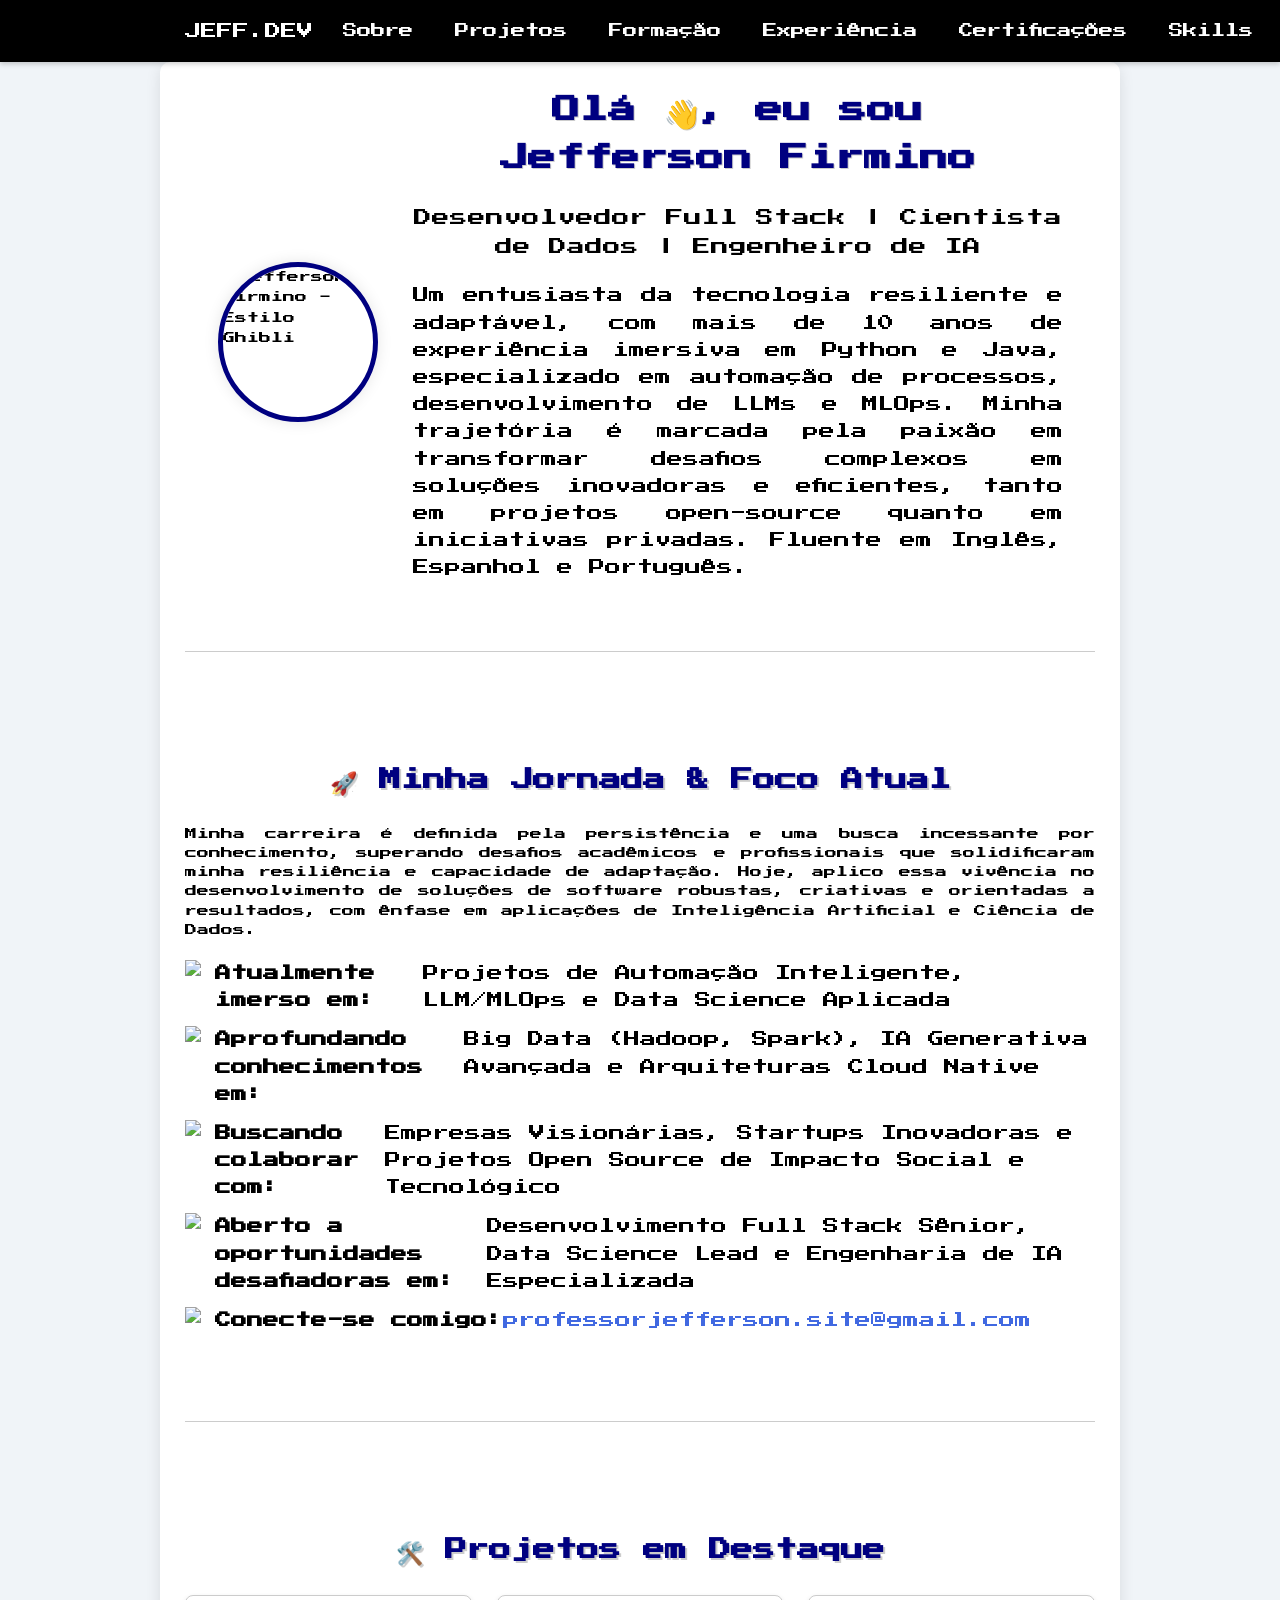
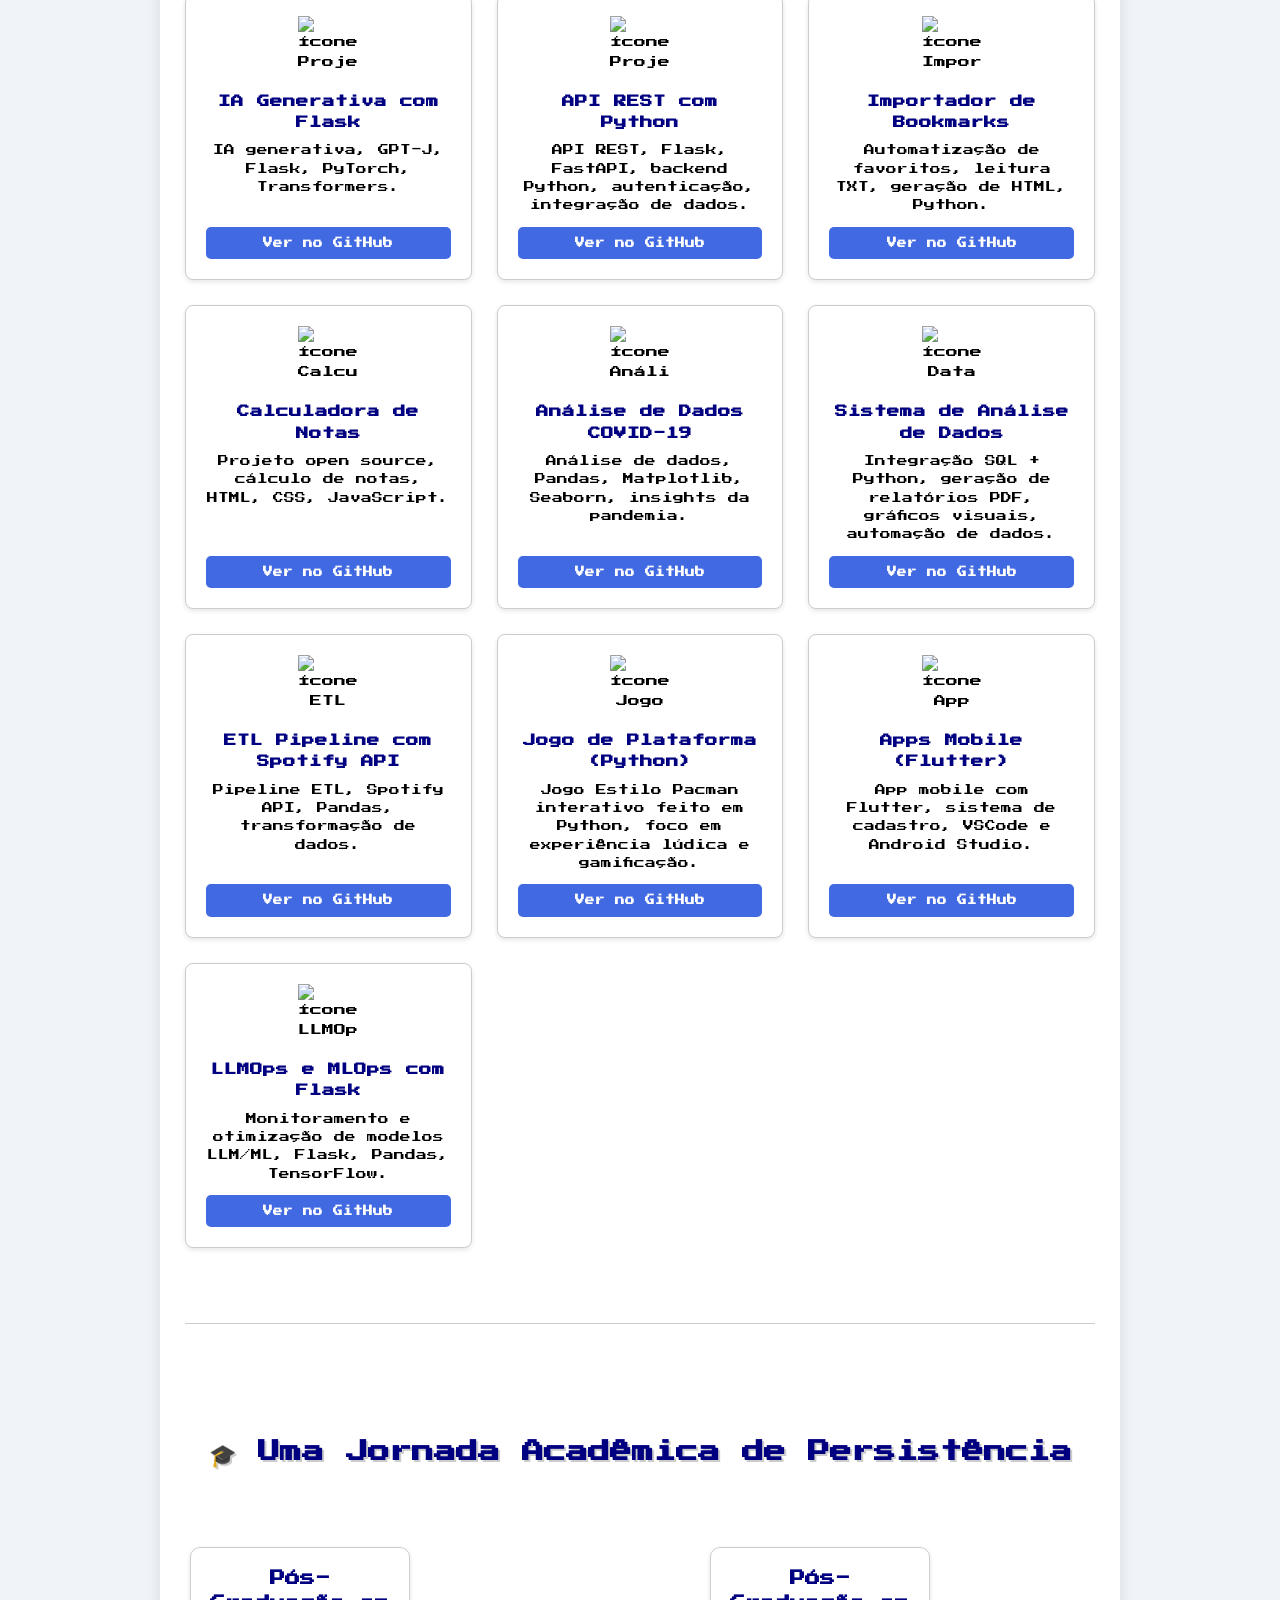
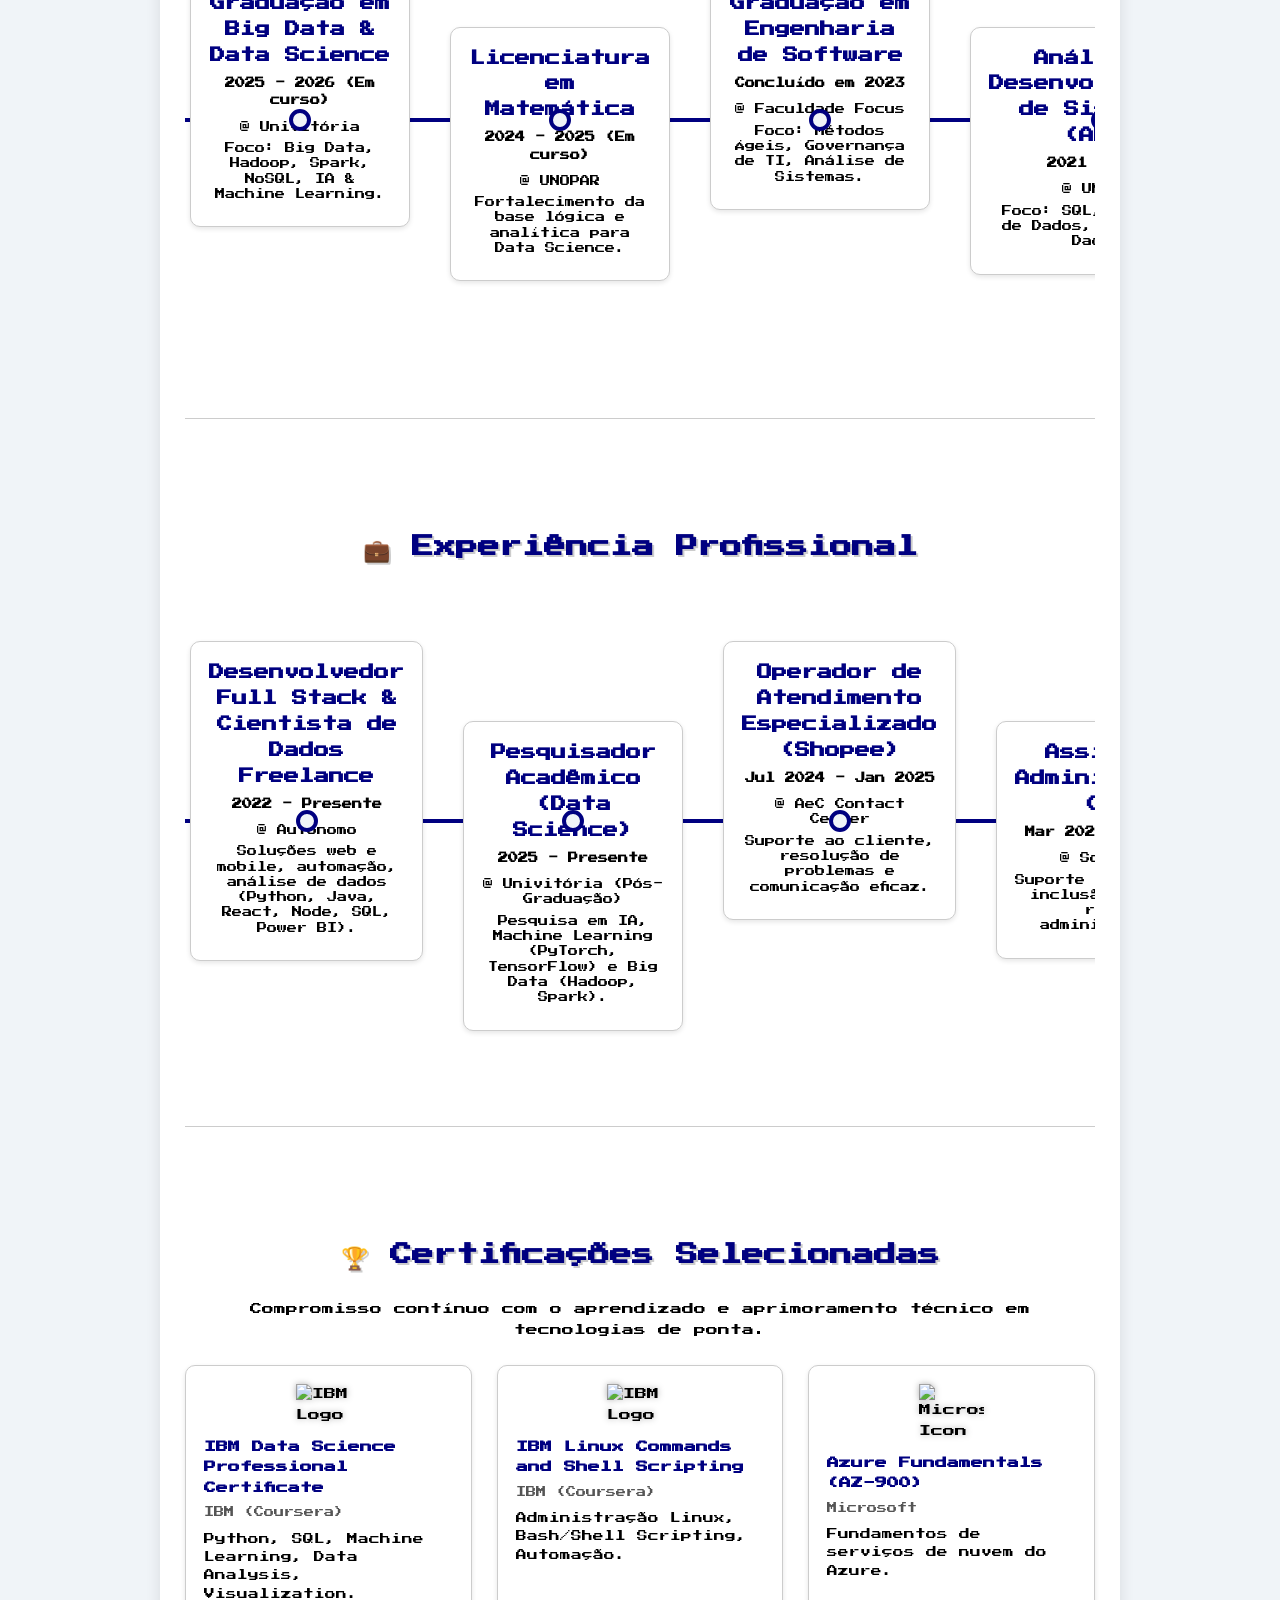
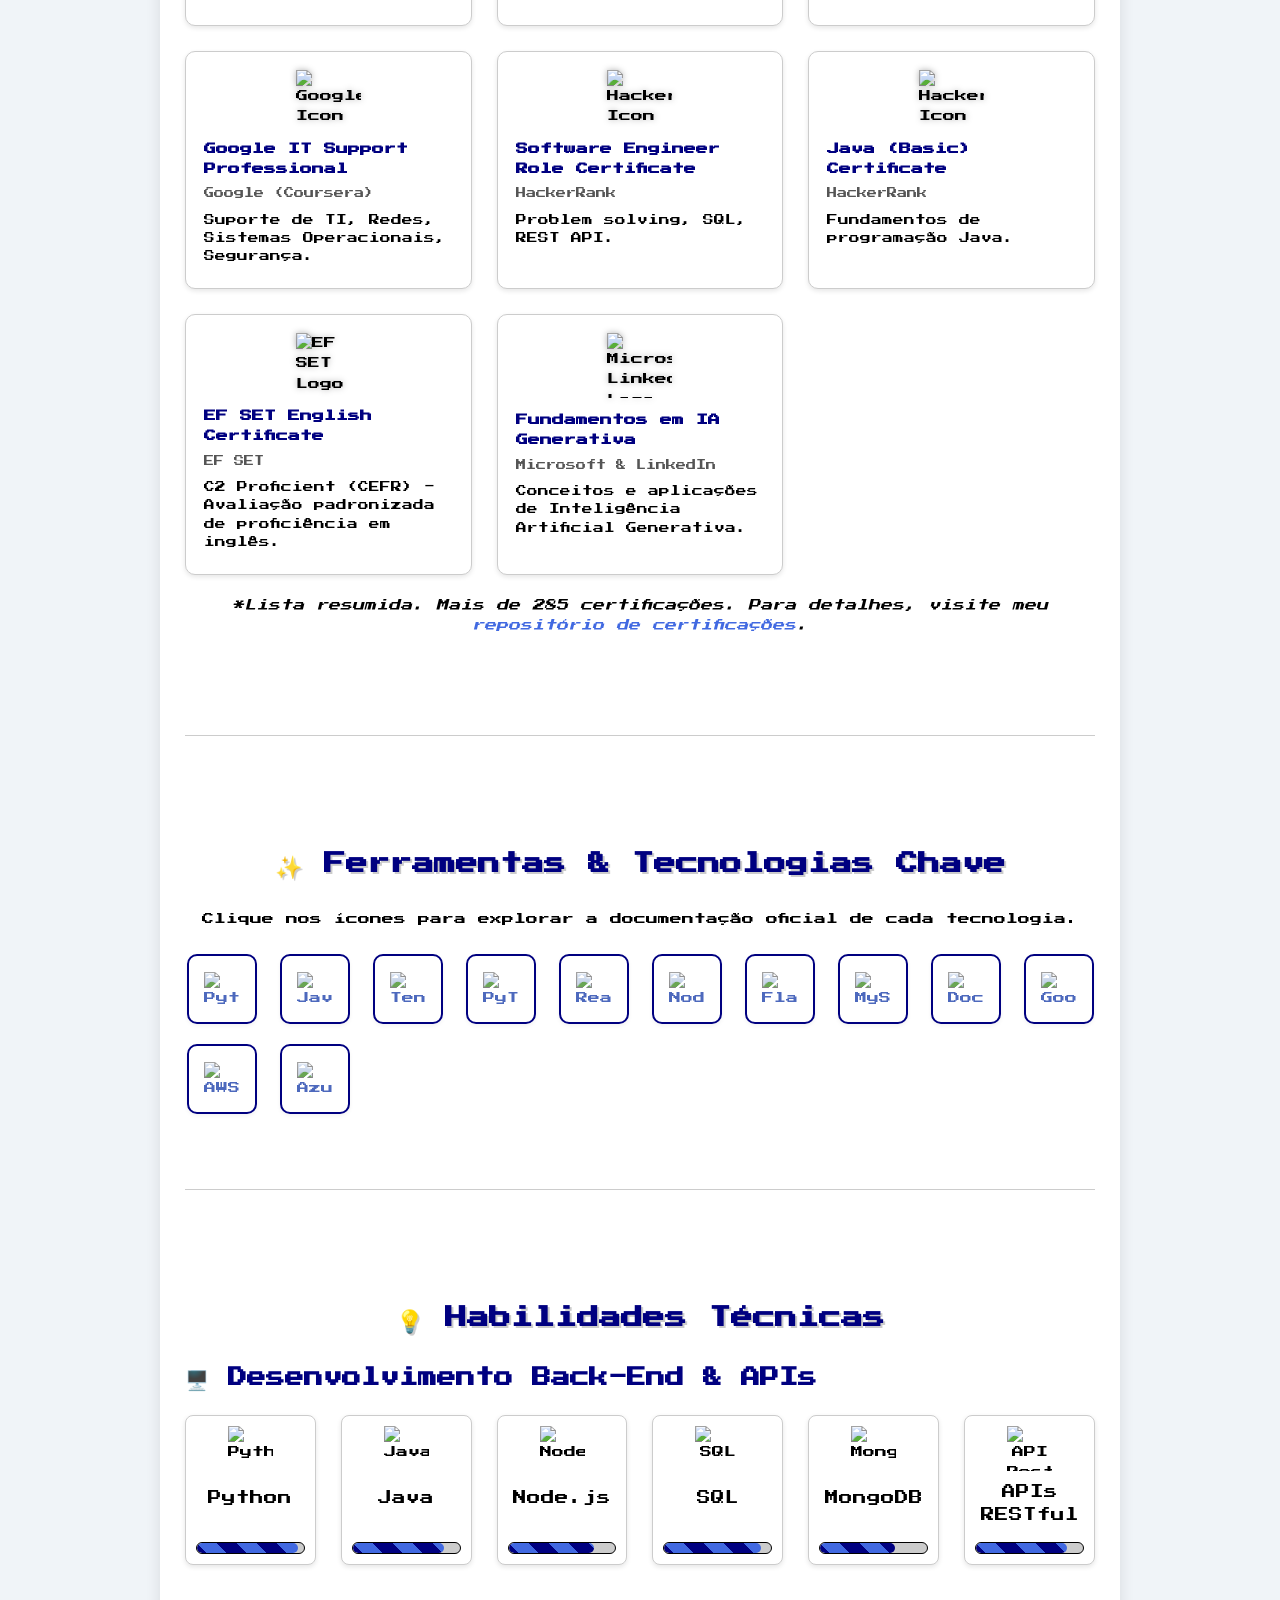
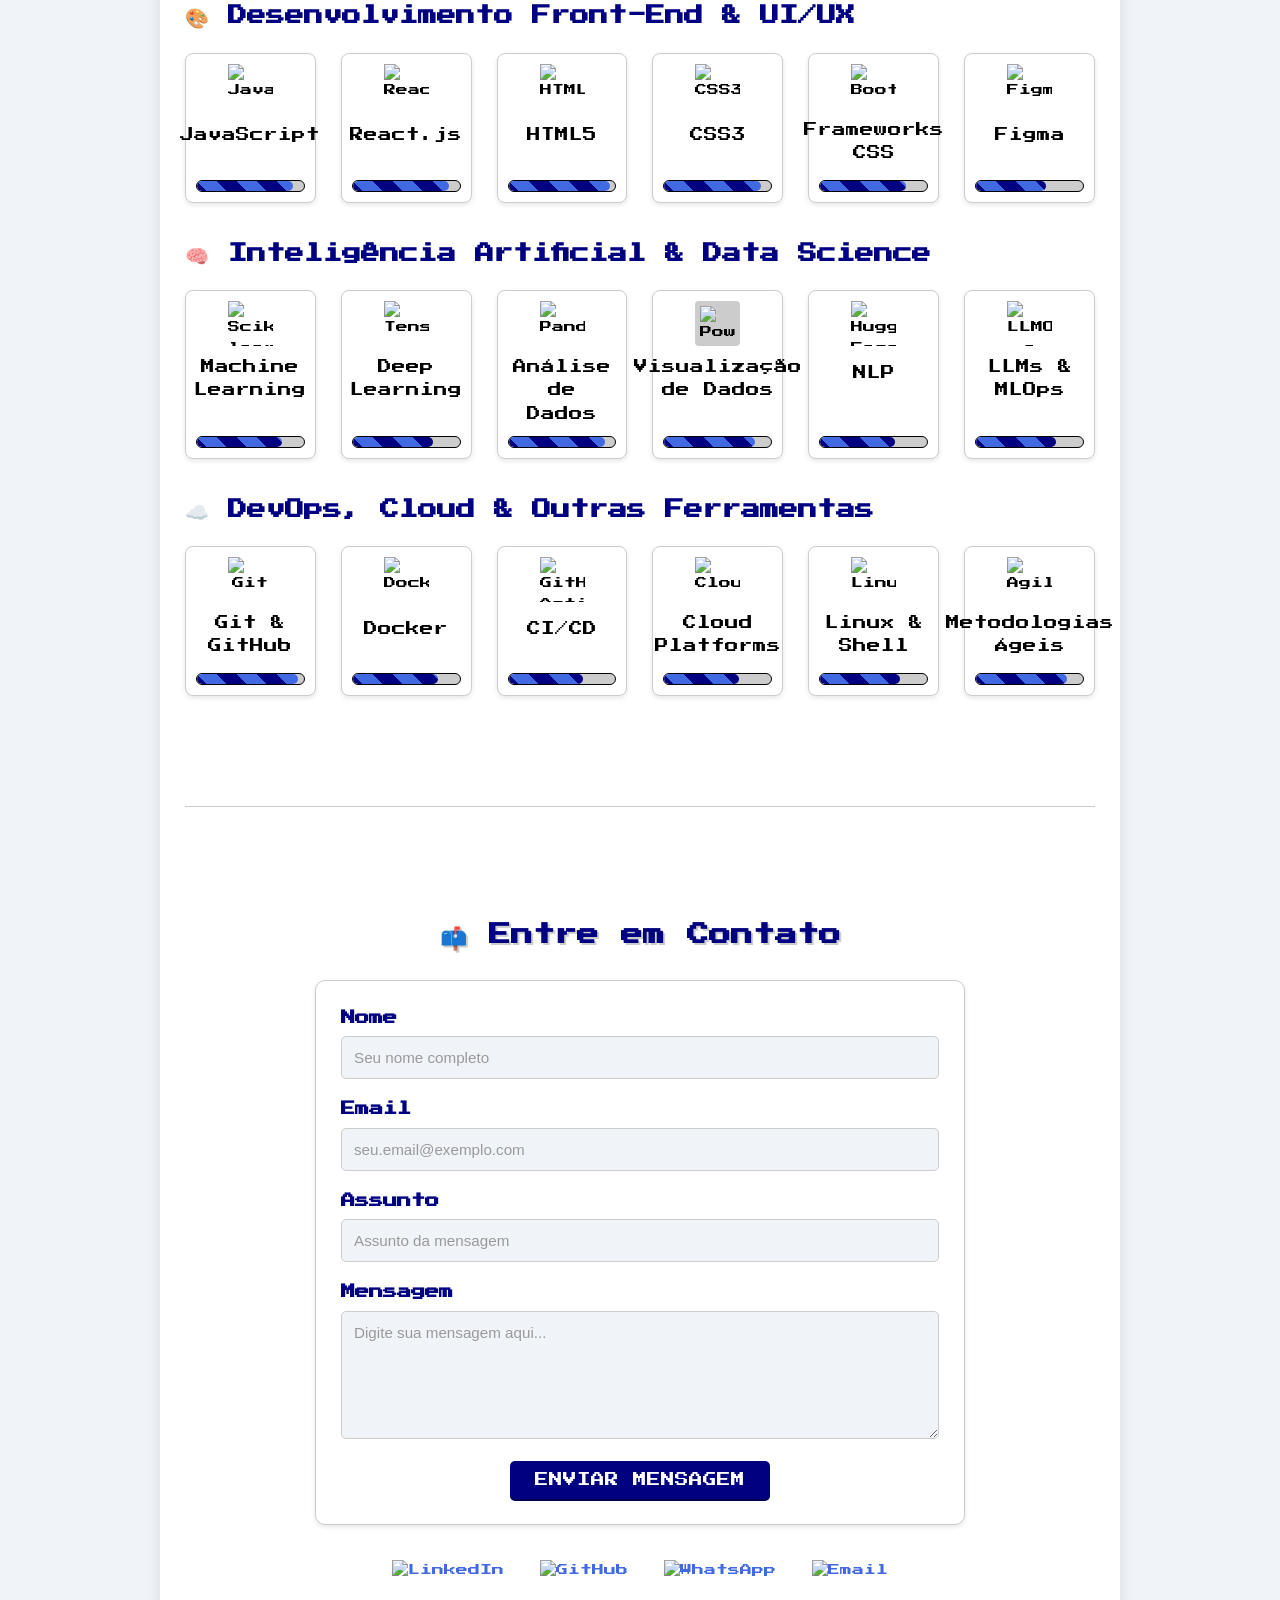
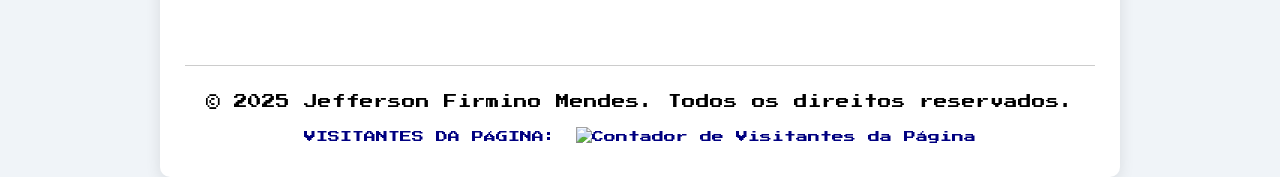
==== commit 793146b0: "adjusting the folders to a more clean and acceptable format" ====
--- a/index.html
+++ b/index.html
@@ -1,1504 +1,746 @@
 <!DOCTYPE html>
 <html lang="pt-br">
+
 <head>
-    <meta charset="UTF-8">
-    <meta name="viewport" content="width=device-width, initial-scale=1.0">
-    <title>Jefferson Firmino - Desenvolvedor Full Stack</title>
-    <link rel="icon" href="https://raw.githubusercontent.com/jeffthedeveloper/jeffthedeveloper/main/ghibli_character.png" type="image/png">
-    <link href="https://fonts.googleapis.com/css2?family=Press+Start+2P&display=swap" rel="stylesheet">
-    <style>
-        /* Variáveis e Estilos Base - Atualizados */
-        :root {
-            --primary: #000080; /* Azul Marinho */
-            --secondary: #4169E1; /* Azul Royal */
-            --dark: #000000; /* Preto */
-            --light: #f0f4f8; /* Um cinza mais claro/off-white para melhor contraste */
-            --gray: #cccccc; /* Cinza para bordas e elementos secundários */
-            --card-bg: #ffffff; /* Fundo do card branco para destaque */
-            --shadow: 0 2px 5px rgba(0,0,0,0.1);
-            --shadow-hover: 0 4px 10px rgba(0,0,0,0.15);
-            --text-color: var(--dark);
-            --link-color: var(--secondary);
-            --link-hover-color: var(--primary);
-            --button-text-color: #ffffff;
-        }
-
-        * {
-            box-sizing: border-box;
-            margin: 0;
-            padding: 0;
-        }
-
-        /* Ajustando os tamanhos por seção mais claramente*/
-        
-       body {
-            font-family: 'Press Start 2P', 'Segoe UI', Tahoma, Geneva, Verdana, Arial, Helvetica, sans-serif;
-            font-size: 12px; /* REDUZIDO do padrão */
-            background-color: var(--light);
-            color: var(--text-color);
-            line-height: 1.7;
-            }
-        
-        h1 {
-            font-size: 28px; /* título principal */
-        }
-        
-        h2 {
-            font-size: 22px; /* subtítulo */
-        }
-        
-        h3 {
-            font-size: 18px; /* seções menores */
-        }
-        
-        p, li {
-            font-size: 12px; /* corpo do texto */
-        }
-
-
-
-        .pixel-font {
-            font-family: 'Press Start 2P', cursive;
-            letter-spacing: 1px;
-            line-height: 1.8;
-        }
-
-        .container {
-            max-width: 960px; /* Levemente aumentado */
-            margin: 0 auto;
-            padding: 25px;
-            background-color: #ffffff; /* Fundo do container principal branco */
-            border-radius: 10px; /* Bordas mais suaves */
-            box-shadow: 0 4px 15px rgba(0,0,0,0.1); /* Sombra mais pronunciada */
-        }
-
-        h1, h2, h3 {
-            text-align: center;
-            color: var(--dark);
-            font-family: inherit;  /* Herdar do body, usa Press Start 2P se disponível */
-        }
-
-        
-        h1.main-title { /* Estilo específico para o título principal */
-            font-family: 'Press Start 2P', cursive;
-            font-size: 1.5rem; /* Aumentado */
-            margin-bottom: 20px;
-            color: var(--primary); /* Azul Marinho para o nome */
-            text-shadow: 1px 1px 0px var(--gray);
-        }
-
-        h2 {
-            font-family: 'Press Start 2P', cursive;
-            font-size: 1.4rem; /* Ajustado */
-            margin: 35px 0 25px;
-            text-shadow: 2px 2px 0px var(--gray);
-            color: var(--primary); /* Seções com cor primária */
-        }
-        
-        h3.subtitle { /* Estilo para o subtítulo profissional */
-            font-size: 1.1rem;
-            margin-bottom: 20px;
-            color: var(--text-color);
-            font-weight: 500; /* Menos pesado que o H1 */
-        }
-
-        a {
-            color: var(--link-color);
-            text-decoration: none;
-            transition: all 0.2s ease-in-out;
-        }
-
-        a:hover {
-            color: var(--link-hover-color);
-            text-decoration: underline;
-        }
-
-        hr {
-            border: 0;
-            height: 1px; /* Linha mais fina */
-            background-color: var(--gray); /* Cor sólida */
-            margin: 35px 0;
-        }
-
-        /* Navegação */
-        .nav-container {
-            background-color: var(--dark); /* Mantido preto para a barra de navegação */
-            padding: 12px 0; /* Ajustado */
-            position: sticky;
-            top: 0;
-            z-index: 1000; /* Aumentado z-index */
-            box-shadow: 0 2px 5px rgba(0,0,0,0.2);
-        }
-
-        .nav {
-            display: flex;
-            justify-content: space-between;
-            align-items: center;
-            max-width: 960px;
-            margin: 0 auto;
-            padding: 0 25px;
-        }
-
-        .nav-logo {
-            color: #ffffff; /* Logo branco para contraste */
-            font-family: 'Press Start 2P', cursive;
-            font-size: 0.9rem; /* Ajustado */
-        }
-
-        .nav-links {
-            display: flex;
-            list-style: none;
-        }
-
-        .nav-links li {
-            margin-left: 18px; /* Ajustado */
-        }
-
-        .nav-links a {
-            color: #ffffff; /* Links brancos */
-            padding: 6px 12px; /* Ajustado */
-            border-radius: 5px; /* Bordas mais suaves */
-            transition: background-color 0.2s ease;
-            font-size: 0.9rem; /* Tamanho de fonte para links */
-        }
-
-        .nav-links a:hover {
-            background-color: rgba(255, 255, 255, 0.15);
-            text-decoration: none;
-        }
-
-        .btn-hire {
-            background-color: var(--secondary); /* Azul Royal */
-            color: var(--button-text-color);
-            padding: 9px 18px; /* Ajustado */
-            border: none;
-            border-radius: 5px;
-            font-family: 'Press Start 2P', cursive;
-            font-size: 0.75rem; /* Ajustado */
-            cursor: pointer;
-            transition: all 0.2s ease;
-            box-shadow: 0 2px 0 #2a4aaa; /* Sombra correspondente */
-            text-decoration: none;
-            display: inline-block;
-        }
-
-        .btn-hire:hover {
-            transform: translateY(-1px);
-            box-shadow: 0 3px 0 #2a4aaa;
-            background-color: var(--primary); /* Hover para Azul Marinho */
-        }
-
-        .btn-hire:active {
-            transform: translateY(0px);
-            box-shadow: 0 1px 0 #2a4aaa;
-        }
-
-        /* Seção de Perfil */
-        .profile-section {
-            display: flex;
-            align-items: center;
-            justify-content: center;
-            gap: 35px; /* Ajustado */
-            margin-bottom: 45px; /* Ajustado */
-            flex-wrap: wrap;
-            padding: 20px 0; /* Adicionado padding */
-        }
-
-        .profile-pic-container {
-            width: 160px; /* Aumentado */
-            height: 160px;
-            border-radius: 50%; /* Foto redonda */
-            overflow: hidden;
-            position: relative;
-            cursor: pointer;
-            border: 5px solid var(--primary); /* Borda Azul Marinho */
-            box-shadow: 0 0 15px rgba(0,0,0,0.1); /* Sombra mais suave */
-        }
-
-        .profile-pic {
-            display: block;
-            width: 100%;
-            height: 100%; /* Garantir que a imagem preencha o container */
-            object-fit: cover; /* Para manter a proporção da imagem */
-            transition: transform 0.4s ease;
-            image-rendering: auto; /* Melhor qualidade para fotos */
-        }
-
-        .profile-pic-container:hover .profile-pic {
-            transform: scale(1.08); /* Efeito de zoom sutil */
-        }
-
-        .profile-text {
-            max-width: 650px; /* Aumentado */
-            text-align: center;
-        }
-
-        .profile-text p {
-            font-size: 1rem; /* Tamanho de parágrafo padrão */
-            margin-bottom: 15px;
-        }
-        .profile-text .sobre-mim-paragrapgh {
-             text-align: justify;
-        }
-        .sobre-mim-lista {
-            list-style: none;
-            padding-left: 0;
-            text-align: left;
-        }
-        .sobre-mim-lista li {
-            margin-bottom: 10px;
-            display: flex;
-            align-items: center;
-        }
-        .sobre-mim-lista img.svg-icon {
-            width: 20px; /* Ajustado para consistência */
-            height: 20px;
-            margin-right: 10px;
-            vertical-align: middle;
-        }
-
-
-        /* Seção de Projetos em Destaque (Nova) */
-        .featured-projects-section {
-            text-align: center;
-            margin: 40px 0;
-        }
-
-        .projects-grid {
-            display: grid;
-            grid-template-columns: repeat(auto-fit, minmax(220px, 1fr)); /* Ajustado para melhor encaixe, permitindo até 4 por linha em telas largas */
-            gap: 25px;
-            margin-top: 25px;
-        }
-
-        .project-card {
-            background-color: var(--card-bg);
-            border-radius: 8px;
-            padding: 20px;
-            box-shadow: var(--shadow);
-            transition: transform 0.3s ease, box-shadow 0.3s ease;
-            text-align: center; /* Centralizar conteúdo do card */
-            border: 1px solid var(--gray);
-            display: flex;
-            flex-direction: column;
-            justify-content: space-between; /* Para alinhar o botão no final */
-        }
-
-        .project-card:hover {
-            transform: translateY(-5px);
-            box-shadow: var(--shadow-hover);
-            border-color: var(--secondary);
-        }
-
-        .project-card img.project-icon {
-            width: 60px; /* Tamanho dos ícones de projeto */
-            height: 60px;
-            margin: 0 auto 15px auto; /* Centraliza horizontalmente */
-            object-fit: contain; /* Para não distorcer os ícones */
-        }
-        
-        .project-card .project-icon-placeholder {
-            width: 60px;
-            height: 60px;
-            margin: 0 auto 15px auto;
-            background-color: var(--gray);
-            border-radius: 5px;
-            display: flex;
-            align-items: center;
-            justify-content: center;
-            font-size: 2rem;
-            color: var(--light);
-            font-family: 'Press Start 2P', cursive;
-        }
-
-
-        .project-card h5 {
-            color: var(--primary); /* Cor primária para títulos de projeto */
-            margin-bottom: 8px;
-            font-size: 1.05em;
-            font-weight: 600;
-        }
-
-        .project-card p.project-description {
-            font-size: 0.9em;
-            color: var(--text-color);
-            margin-bottom: 12px;
-            flex-grow: 1; /* Faz a descrição ocupar o espaço disponível */
-            min-height: 60px; /* Altura mínima para consistência */
-        }
-        .project-card a.project-link {
-            display: inline-block;
-            padding: 8px 15px;
-            background-color: var(--secondary);
-            color: var(--button-text-color);
-            border-radius: 5px;
-            font-size: 0.8em;
-            font-weight: bold;
-            margin-top: auto; /* Empurra o botão para baixo */
-        }
-        .project-card a.project-link:hover {
-            background-color: var(--primary);
-            text-decoration: none;
-        }
-
-
-        /* Timeline Horizontal */
-        .timeline-container {
-            overflow-x: auto;
-            padding: 25px 0;
-            margin: 35px 0;
-            white-space: nowrap; /* Para manter itens na mesma linha */
-        }
-
-        .timeline-horizontal {
-            display: inline-flex; /* Para permitir scroll horizontal corretamente */
-            min-width: 100%;
-            padding: 25px 0;
-            position: relative;
-        }
-
-        .timeline-horizontal::before {
-            content: '';
-            position: absolute;
-            height: 4px; /* Linha da timeline mais espessa */
-            background-color: var(--primary); /* Cor primária para a linha */
-            top: 50%;
-            left: 0;
-            right: 0;
-            transform: translateY(-50%);
-            z-index: 1;
-        }
-
-        .timeline-item-h {
-            flex: 0 0 220px; /* Largura dos itens da timeline */
-            margin: 0 20px; /* Espaçamento */
-            position: relative;
-            z-index: 2;
-            display: inline-block; /* Para scroll horizontal */
-            vertical-align: top; /* Alinhamento vertical */
-        }
-
-        .timeline-item-h:first-child {
-            margin-left: 5px; /* Ajuste para o início */
-        }
-
-        .timeline-item-h:last-child {
-            margin-right: 5px; /* Ajuste para o fim */
-        }
-
-        .timeline-dot {
-            width: 22px; /* Tamanho do ponto aumentado */
-            height: 22px;
-            background-color: var(--light);
-            border: 4px solid var(--primary); /* Borda com cor primária */
-            border-radius: 50%;
-            margin: 0 auto 18px;
-            position: relative;
-            z-index: 3;
-            transition: background-color 0.3s ease; /* Transição para hover */
-        }
-        .timeline-item-h:hover .timeline-dot {
-            background-color: var(--secondary); /* Cor de destaque no hover */
-        }
-
-
-        .timeline-content-h {
-            background-color: var(--card-bg);
-            padding: 18px;
-            border-radius: 10px;
-            box-shadow: var(--shadow);
-            text-align: center;
-            transition: transform 0.2s ease, box-shadow 0.2s ease;
-            border: 1px solid var(--gray);
-        }
-
-        .timeline-content-h:hover {
-            transform: translateY(-4px);
-            box-shadow: var(--shadow-hover);
-        }
-
-        .timeline-content-h h4 {
-            color: var(--primary); /* Cor primária para títulos */
-            font-size: 0.95rem; /* Ajustado */
-            margin-bottom: 6px;
-            font-weight: 600;
-        }
-
-        .timeline-content-h .date {
-            font-size: 0.85em; /* Ajustado */
-            font-weight: bold;
-            color: var(--text-color);
-            display: block;
-            margin-bottom: 10px;
-        }
-
-        .timeline-content-h p {
-            font-size: 0.85em; /* Ajustado */
-            line-height: 1.5;
-            margin-bottom: 6px;
-        }
-
-        /* Seção de Certificações */
-        .certifications-section {
-            text-align: center;
-            margin: 45px 0; /* Ajustado */
-        }
-
-        .certifications-grid {
-            display: grid;
-            grid-template-columns: repeat(auto-fit, minmax(200px, 1fr)); /* Ajustado para caber mais info */
-            gap: 25px; /* Ajustado */
-            margin-top: 25px;
-        }
-
-        .certification-card {
-            background-color: var(--card-bg);
-            border-radius: 10px;
-            padding: 18px;
-            box-shadow: var(--shadow);
-            transition: transform 0.2s ease, box-shadow 0.2s ease;
-            text-align: left;
-            border: 1px solid var(--gray); 
-        }
-
-        .certification-card:hover {
-            transform: translateY(-4px);
-            box-shadow: var(--shadow-hover);
-            border-color: var(--primary); /* Borda com cor primária no hover */
-        }
-
-        .certification-card img.cert-icon {
-            width: 65px;  /* era 50px */
-            height: auto;
-            max-height: 85px;  /* era 70px */
-            margin-bottom: 12px;
-            display: block;
-            margin-left: auto;
-            margin-right: auto;
-            object-fit: contain;
-            filter: drop-shadow(0 0 3px rgba(0,0,0,0.3));  /* adiciona um leve destaque */
-        }
-
-
-         .certification-card span.cert-icon-placeholder { /* Placeholder para ícones quebrados */
-            display: block;
-            width: 45px;
-            height: 45px;
-            line-height: 45px;
-            text-align: center;
-            margin: 0 auto 12px auto;
-            background-color: var(--gray);
-            color: var(--light);
-            border-radius: 4px;
-            font-weight: bold;
-            font-size: 0.8em;
-        }
-
-
-        .certification-card h5 {
-            color: var(--primary); /* Cor primária para títulos */
-            margin-bottom: 6px;
-            font-size: 1em; /* Ajustado */
-            font-weight: 600;
-        }
-
-        .certification-card p {
-            font-size: 0.9em; /* Ajustado */
-            color: var(--text-color);
-            margin-bottom: 4px;
-        }
-
-        /* Ícones Quadrados Interativos (Ferramentas Favoritas) */
-        .icon-grid {
-            display: grid;
-            grid-template-columns: repeat(6, 1fr);  /* 6 ícones por linha */
-            gap: 20px;
-            margin: 45px auto;
-            max-width: 800px;
-        }
-
-        .icon-square {
-            width: 70px; /* Aumentado */
-            height: 70px;
-            background-color: var(--card-bg);
-            border-radius: 10px; /* Bordas mais suaves */
-            display: flex;
-            align-items: center;
-            justify-content: center;
-            position: relative;
-            overflow: hidden;
-            cursor: pointer;
-            transition: background-color 0.2s ease, transform 0.2s ease;
-            border: 2px solid var(--primary); /* Borda com cor primária */
-            box-shadow: 0 2px 4px rgba(0,0,0,0.05);
-        }
-
-        .icon-square::before {
-            content: '';
-            position: absolute;
-            top: 0;
-            left: -100%;
-            width: 100%;
-            height: 100%;
-            background-color: var(--secondary); /* Azul Royal para o hover */
-            opacity: 0.8;
-            transition: left 0.3s ease;
-            z-index: 1;
-        }
-
-        .icon-square:hover::before {
-            left: 0;
-        }
-        .icon-square:hover {
-            transform: scale(1.05);
-        }
-
-        .icon-square img {
-            width: 35px; /* Aumentado */
-            height: 35px;
-            position: relative;
-            z-index: 2;
-            filter: grayscale(30%); /* Menos grayscale */
-            transition: filter 0.2s ease, transform 0.2s ease;
-            object-fit: contain;
-        }
-
-        .icon-square:hover img {
-            filter: grayscale(0%);
-            transform: scale(1.1); /* Ícone cresce um pouco no hover */
-        }
-        
-        /* Seção de Skills */
-        .skills-section {
-            text-align: center;
-            margin: 45px 0;
-        }
-        
-        .skills-category {
-            margin-bottom: 35px;
-        }
-        
-        .skills-category h4 {
-            color: var(--primary); /* Cor primária para títulos de categoria */
-            margin-bottom: 20px;
-            font-family: 'Press Start 2P', cursive;
-            font-size: 1rem; /* Ajustado */
-        }
-        
-        .skills-grid {
-            display: grid;
-            grid-template-columns: repeat(auto-fill, minmax(100px, 1fr)); /* Ajustado */
-            gap: 20px; /* Ajustado */
-            justify-items: center;
-        }
-        
-        .skill-item {
-            display: flex;
-            flex-direction: column;
-            align-items: center;
-            text-align: center;
-            margin-bottom: 18px;
-            width: 100%;
-        }
-        
-        .skill-icon {
-            height: 45px; /* Aumentado */
-            width: 45px;
-            margin: 0 auto 8px; /* Ajustado */
-            object-fit: contain;
-            display: block;
-            transition: transform 0.2s ease;
-        }
-        img.skill-icon.placeholder { /* Estilo para placeholder de ícone de skill */
-            background-color: var(--gray);
-            padding: 5px;
-            border-radius: 4px;
-        }
-
-        
-        .skill-icon:hover {
-            transform: scale(1.1);
-        }
-        
-        .skill-name {
-            font-size: 0.8rem; /* Ajustado */
-            color: var(--text-color);
-            margin-bottom: 8px;
-            font-weight: 500;
-        }
-
-        .skill-bar-container {
-            height: 12px; /* Aumentado */
-            background-color: var(--gray);
-            border-radius: 6px; /* Ajustado */
-            margin-top: 6px;
-            overflow: hidden;
-            border: 1px solid var(--dark);
-            width: 90%; /* Barra não ocupa 100% do item para melhor estética */
-            position: relative;
-        }
-
-        .skill-bar {
-            height: 100%;
-            border-radius: 6px;
-            background: linear-gradient(
-                45deg,
-                var(--secondary) 25%, 
-                var(--primary) 25%, var(--primary) 50%, 
-                var(--secondary) 50%, var(--secondary) 75%, 
-                var(--primary) 75%, var(--primary) 100%
-            );
-            background-size: 40px 40px; /* Tamanho do padrão listrado */
-            animation: progress-animation 1s linear infinite; /* Animação mais sutil */
-            transition: width 0.8s ease-in-out;
-        }
-
-        @keyframes progress-animation {
-            0% { background-position: 0 0; }
-            100% { background-position: 40px 0; }
-        }
-
-        /* Conexões Sociais */
-        .social-links {
-            text-align: center;
-            margin-top: 35px;
-        }
-
-        .social-links a {
-            display: inline-block;
-            margin: 0 12px; /* Ajustado */
-            transition: transform 0.2s ease;
-        }
-
-        .social-links a:hover {
-            transform: scale(1.15); /* Aumento maior no hover */
-        }
-
-        .social-links img {
-            width: 35px; /* Aumentado */
-            height: 35px;
-        }
-
-        /* Formulário de Contato */
-        .contact-form {
-            max-width: 650px; /* Aumentado */
-            margin: 0 auto;
-            padding: 25px; /* Ajustado */
-            background-color: var(--card-bg);
-            border-radius: 10px;
-            box-shadow: var(--shadow);
-            border: 1px solid var(--gray); /* Borda mais sutil */
-        }
-
-        .form-group {
-            margin-bottom: 18px; /* Ajustado */
-        }
-
-        .form-group label {
-            display: block;
-            margin-bottom: 6px; /* Ajustado */
-            font-weight: bold;
-            color: var(--primary); /* Cor primária para labels */
-            font-size: 0.9rem;
-        }
-
-        .form-control {
-            width: 100%;
-            padding: 12px; /* Ajustado */
-            border: 1px solid var(--gray); /* Borda mais sutil */
-            border-radius: 5px;
-            background-color: var(--light);
-            font-family: 'Segoe UI', Tahoma, Geneva, Verdana, sans-serif;
-            transition: border-color 0.2s ease, box-shadow 0.2s ease;
-            font-size: 0.95rem;
-        }
-
-        .form-control::placeholder {
-            color: #999; /* Placeholder mais escuro */
-            opacity: 1;
-        }
-    
-        .form-control:focus {
-            outline: none;
-            border-color: var(--primary); /* Foco com cor primária */
-            box-shadow: 0 0 0 3px rgba(0, 0, 128, 0.15); /* Sombra de foco azul marinho */
-        }
-
-        .btn-submit {
-            background-color: var(--primary); /* Botão de envio Azul Marinho */
-            color: var(--button-text-color);
-            padding: 12px 25px; /* Ajustado */
-            border: none;
-            border-radius: 5px;
-            cursor: pointer;
-            font-family: 'Press Start 2P', cursive;
-            font-size: 0.85rem; /* Ajustado */
-            transition: all 0.2s ease;
-            box-shadow: 0 2px 0 #000050; /* Sombra correspondente */
-            display: block;
-            margin: 10px auto 0; /* Adicionado margin-top */
-        }
-
-        .btn-submit:hover {
-            transform: translateY(-1px);
-            box-shadow: 0 3px 0 #000050;
-            background-color: var(--secondary); /* Hover para Azul Royal */
-        }
-
-        .btn-submit:active {
-            transform: translateY(0px);
-            box-shadow: 0 1px 0 #000050;
-        }
-
-        /* Footer */
-        .footer {
-            text-align: center;
-            padding: 25px 0;
-            margin-top: 45px;
-            border-top: 1px solid var(--gray); /* Linha mais sutil */
-        }
-
-        .footer p {
-            font-size: 0.85rem; /* Ajustado */
-            color: var(--text-color);
-        }
-
-        .high-score {
-            font-family: 'Press Start 2P', cursive;
-            font-size: 0.75rem; /* Ajustado */
-            color: var(--primary); /* Cor primária para o contador */
-            margin-top: 12px;
-            display: flex;
-            align-items: center;
-            justify-content: center;
-            gap: 12px;
-        }
-
-        /* Responsividade - Melhorada */
-        @media screen and (max-width: 992px) { /* Breakpoint para tablets maiores */
-            .projects-grid {
-                grid-template-columns: repeat(auto-fit, minmax(200px, 1fr));
-            }
-             .certifications-grid {
-                grid-template-columns: repeat(auto-fit, minmax(180px, 1fr));
-            }
-        }
-
-
-        @media screen and (max-width: 768px) {
-            .profile-section {
-                flex-direction: column;
-                gap: 25px;
-            }
-            h1.main-title { font-size: 1.3rem; }
-            h2 { font-size: 1.25rem; }
-            h3.subtitle { font-size: 1rem; }
-
-            .timeline-item-h {
-                flex: 0 0 180px; /* Ajustado */
-            }
-
-            .certifications-grid {
-                grid-template-columns: repeat(auto-fit, minmax(160px, 1fr)); 
-            }
-             .projects-grid {
-                grid-template-columns: repeat(auto-fit, minmax(180px, 1fr));
-            }
-
-            .skills-grid {
-                grid-template-columns: repeat(auto-fill, minmax(90px, 1fr)); /* Ajustado */
-            }
-            
-            .skill-icon {
-                height: 40px;
-                width: 40px;
-            }
-        }
-
-        @media screen and (max-width: 480px) {
-            .nav-links {
-                display: none; /* Mantido para simplificar em telas pequenas */
-            }
-            .nav-logo { font-size: 0.8rem; }
-            .btn-hire { font-size: 0.65rem; padding: 7px 14px;}
-
-            h1.main-title { font-size: 1.1rem; }
-            h2 { font-size: 1.1rem; }
-            h3.subtitle { font-size: 0.9rem; }
-
-            .timeline-item-h {
-                flex: 0 0 150px; /* Ajustado */
-            }
-            
-            .projects-grid {
-                grid-template-columns: 1fr; /* Uma coluna para projetos */
-            }
-
-            .certifications-grid {
-                grid-template-columns: 1fr; /* Uma coluna para cards de certificação */
-            }
-
-            .icon-grid {
-                gap: 15px;
-                justify-content: space-around; /* Para melhor distribuição em telas pequenas */
-            }
-            .icon-grid .icon-square {
-                 flex-basis: calc(33.333% - 10px); /* Tenta colocar 3 por linha */
-                 max-width: 60px; /* Garante que não fiquem muito grandes */
-            }
-
-
-            .icon-square {
-                width: 60px;
-                height: 60px;
-            }
-
-            .icon-square img {
-                width: 30px;
-                height: 30px;
-            }
-            
-            .skills-grid {
-                grid-template-columns: repeat(auto-fill, minmax(80px, 1fr)); /* Ajustado */
-            }
-            
-            .skill-icon {
-                height: 35px;
-                width: 35px;
-            }
-            
-            .skill-name {
-                font-size: 0.7rem;
-            }
-            .contact-form { padding: 20px; }
-            .btn-submit { font-size: 0.75rem; padding: 10px 20px; }
-        }
-    </style>
+  <meta charset="UTF-8">
+  <meta name="viewport" content="width=device-width, initial-scale=1.0">
+  <title>Jefferson Firmino - Desenvolvedor Full Stack</title>
+  <link rel="icon" href="assets/images/ghibli_character.png" type="image/png">
+  <link href="https://fonts.googleapis.com/css2?family=Press+Start+2P&display=swap" rel="stylesheet">
+  <link rel="stylesheet" href="style.css">
 </head>
+
 <body>
-    <div class="nav-container">
-        <nav class="nav">
-            <div class="nav-logo">JEFF.DEV</div>
-            <ul class="nav-links">
-                <li><a href="#sobre">Sobre</a></li>
-                <li><a href="#projetos-destaque">Projetos</a></li>
-                <li><a href="#formacao">Formação</a></li>
-                <li><a href="#experiencia">Experiência</a></li>
-                <li><a href="#certificacoes">Certificações</a></li>
-                <li><a href="#skills">Skills</a></li>
-                <li><a href="https://jeffersonfirme.wixsite.com/professor/blog" target="_blank">Blog</a></li>
-                <li><a href="#contato">Contato</a></li>
-            </ul>
-            <a href="https://wa.me/5583996258911?text=Ol%C3%A1%2C%20Jefferson!%20Tenho%20interesse%20em%20discutir%20uma%20oportunidade." class="btn-hire" target="_blank">CONTRATAR</a>
-        </nav>
+  <div class="nav-container">
+    <nav class="nav">
+      <a href="#" class="nav-logo">JEFF.DEV</a> <button class="menu-toggle" aria-label="Abrir menu"
+        aria-expanded="false">
+        <span class="hamburger"></span>
+      </button>
+      <ul class="nav-links">
+        <li><a href="#sobre">Sobre</a></li>
+        <li><a href="#projetos-destaque">Projetos</a></li>
+        <li><a href="#formacao">Formação</a></li>
+        <li><a href="#experiencia">Experiência</a></li>
+        <li><a href="#certificacoes">Certificações</a></li>
+        <li><a href="#skills">Skills</a></li>
+        <li><a href="https://jeffersonfirme.wixsite.com/professor/blog" target="_blank">Blog</a></li>
+        <li><a href="#contato">Contato</a></li>
+      </ul>
+      <a href="https://wa.me/5583996258911?text=Ol%C3%A1%2C%20Jefferson!%20Tenho%20interesse%20em%20discutir%20uma%20oportunidade."
+        class="btn-hire" target="_blank">CONTRATAR</a>
+    </nav>
+  </div>
+
+  <div class="container">
+    <div class="profile-section">
+      <div class="profile-pic-container">
+        <img src="assets/images/ghibli_character.png" alt="Jefferson Firmino - Estilo Ghibli" class="profile-pic" />
+      </div>
+      <div class="profile-text">
+        <h1 class="main-title">Olá 👋, eu sou Jefferson Firmino</h1>
+        <h3 class="subtitle">Desenvolvedor Full Stack | Cientista de Dados | Engenheiro de IA</h3>
+        <p class="sobre-mim-paragrapgh">
+          Um entusiasta da tecnologia resiliente e adaptável, com mais de 10 anos de experiência imersiva em Python e
+          Java, especializado em automação de processos, desenvolvimento de LLMs e MLOps. Minha trajetória é marcada
+          pela paixão em transformar desafios complexos em soluções inovadoras e eficientes, tanto em projetos
+          open-source quanto em iniciativas privadas. Fluente em Inglês, Espanhol e Português.
+        </p>
+      </div>
     </div>
 
-    <div class="container">
-        <div class="profile-section">
-            <div class="profile-pic-container">
-                <img src="https://raw.githubusercontent.com/jeffthedeveloper/jeffthedeveloper/main/ghibli_character.png" alt="Jefferson Firmino - Estilo Ghibli" class="profile-pic"/>
-            </div>
-            <div class="profile-text">
-                <h1 class="main-title">Olá 👋, eu sou Jefferson Firmino</h1>
-                <h3 class="subtitle">Desenvolvedor Full Stack | Cientista de Dados | Engenheiro de IA</h3>
-                <p class="sobre-mim-paragrapgh">
-                    Um entusiasta da tecnologia resiliente e adaptável, com mais de 10 anos de experiência imersiva em Python e Java, especializado em automação de processos, desenvolvimento de LLMs e MLOps. Minha trajetória é marcada pela paixão em transformar desafios complexos em soluções inovadoras e eficientes, tanto em projetos open-source quanto em iniciativas privadas. Fluente em Inglês, Espanhol e Português.
-                </p>
-            </div>
-        </div>
-
-        <hr>
-
-<section id="sobre">
-    <h2 style="text-align: center;">🚀 Minha Jornada & Foco Atual</h2>
-    <p style="text-align: justify; margin: 0 10%; line-height: 1.6;">
-        Minha carreira é definida pela persistência e uma busca incessante por conhecimento, superando desafios acadêmicos e profissionais que solidificaram minha resiliência e capacidade de adaptação. Hoje, aplico essa vivência no desenvolvimento de soluções de software robustas, criativas e orientadas a resultados, com ênfase em aplicações de Inteligência Artificial e Ciência de Dados.
-    </p>
-    <ul style="list-style: none; padding: 0; margin: 20px 10%;">
-        <li style="margin-bottom: 12px;">
-            <img src="https://unpkg.com/heroicons@2.0.16/24/outline/computer-desktop.svg" class="svg-icon" alt="Desktop Icon" style="width: 20px; vertical-align: middle; margin-right: 8px;">
+    <hr>
+
+    <section id="sobre">
+      <h2 style="text-align: center;">🚀 Minha Jornada & Foco Atual</h2>
+      <div class="section-content">
+        <p style="text-align: justify; line-height: 1.6;">
+          Minha carreira é definida pela persistência e uma busca incessante por conhecimento, superando desafios
+          acadêmicos e profissionais que solidificaram minha resiliência e capacidade de adaptação. Hoje, aplico essa
+          vivência no desenvolvimento de soluções de software robustas, criativas e orientadas a resultados, com ênfase
+          em aplicações de Inteligência Artificial e Ciência de Dados.
+        </p>
+        <ul class="sobre-mim-lista" style="padding-left: 0; margin-top: 20px;">
+          <li style="margin-bottom: 12px;">
+            <img src="https://unpkg.com/heroicons@2.0.16/24/outline/computer-desktop.svg" class="svg-icon"
+              alt="Desktop Icon">
             <strong>Atualmente imerso em:</strong> Projetos de Automação Inteligente, LLM/MLOps e Data Science Aplicada
-        </li>
-        <li style="margin-bottom: 12px;">
-            <img src="https://cdn.jsdelivr.net/npm/@tabler/icons/icons/book.svg" class="svg-icon" alt="Book Icon" style="width: 20px; vertical-align: middle; margin-right: 8px;">
-            <strong>Aprofundando conhecimentos em:</strong> Big Data (Hadoop, Spark), IA Generativa Avançada e Arquiteturas Cloud Native
-        </li>
-        <li style="margin-bottom: 12px;">
-            <img src="https://cdn.jsdelivr.net/npm/@tabler/icons/icons/building.svg" class="svg-icon" alt="Building Icon" style="width: 20px; vertical-align: middle; margin-right: 8px;">
-            <strong>Buscando colaborar com:</strong> Empresas Visionárias, Startups Inovadoras e Projetos Open Source de Impacto Social e Tecnológico
-        </li>
-        <li style="margin-bottom: 12px;">
-            <img src="https://cdn-icons-png.flaticon.com/128/9937/9937875.png" class="svg-icon" alt="Handshake Icon" style="width: 20px; vertical-align: middle; margin-right: 8px;">
-            <strong>Aberto a oportunidades desafiadoras em:</strong> Desenvolvimento Full Stack Sênior, Data Science Lead e Engenharia de IA Especializada
-        </li>
-        <li style="margin-bottom: 12px;">
-            <img src="https://unpkg.com/heroicons@2.0.16/24/outline/envelope.svg" class="svg-icon" alt="Mail Icon" style="width: 20px; vertical-align: middle; margin-right: 8px;">
-            <strong>Conecte-se comigo:</strong> <a href="mailto:professorjefferson.site@gmail.com">professorjefferson.site@gmail.com</a>
-        </li>
-        <li style="margin-bottom: 12px;">
-            <img src="https://cdn.jsdelivr.net/npm/@tabler/icons/icons/users.svg" class="svg-icon" alt="Users Icon" style="width: 20px; vertical-align: middle; margin-right: 8px;">
-            <strong>Aberto a oportunidades desafiadoras em:</strong> Desenvolvimento Full Stack Sênior, Data Science Lead e Engenharia de IA Especializada
-        </li>
-    </ul>
-</section>
-
-        <hr>
-        
-        <section id="projetos-destaque" class="featured-projects-section">
-            <h2>🛠️ Projetos em Destaque</h2>
-            <div class="projects-grid">
-                <div class="project-card">
-                    <img src="icon_ai_flask.webp" alt="Ícone Projeto IA com Flask" class="project-icon">
-                    <h5>IA Generativa com Flask</h5>
-                    <p class="project-description">IA generativa, GPT-J, Flask, PyTorch, Transformers.</p>
-                    <a href="https://github.com/jeffthedeveloper/Codes-for-LLM-Models/tree/Main" class="project-link" target="_blank">Ver no GitHub</a>
-                </div>
-                <div class="project-card">
-                    <img src="icon_api_backend.webp" alt="Ícone Projeto API Backend" class="project-icon">
-                    <h5>API REST com Python</h5>
-                    <p class="project-description">API REST, Flask, FastAPI, backend Python, autenticação, integração de dados.</p>
-                    <a href="https://github.com/jeffthedeveloper/Python-Weekend-Projects/tree/main/basic-python-rest-api" class="project-link" target="_blank">Ver no GitHub</a>
-                </div>
-                <div class="project-card">
-                    <img src="icon_bookmarks.webp" alt="Ícone Importador de Bookmarks" class="project-icon">
-                    <h5>Importador de Bookmarks</h5>
-                    <p class="project-description">Automatização de favoritos, leitura TXT, geração de HTML, Python.</p>
-                    <a href="https://github.com/jeffthedeveloper/import-bookmarks" class="project-link" target="_blank">Ver no GitHub</a>
-                </div>
-                <div class="project-card">
-                    <img src="icon_calculator.webp" alt="Ícone Calculadora de Notas" class="project-icon">
-                    <h5>Calculadora de Notas</h5>
-                    <p class="project-description">Projeto open source, cálculo de notas, HTML, CSS, JavaScript.</p>
-                    <a href="https://github.com/jeffthedeveloper/calculadora-notas" class="project-link" target="_blank">Ver no GitHub</a>
-                </div>
-                <div class="project-card">
-                    <img src="icon_covid_analysis.webp" alt="Ícone Análise COVID-19" class="project-icon">
-                    <h5>Análise de Dados COVID-19</h5>
-                    <p class="project-description">Análise de dados, Pandas, Matplotlib, Seaborn, insights da pandemia.</p>
-                    <a href="https://github.com/jeffthedeveloper/Python-Weekend-Projects/tree/main/Data%20Analysis%20Covid-19/DataSet" class="project-link" target="_blank">Ver no GitHub</a>
-                </div>
-                <div class="project-card">
-                    <img src="icon_data_system.webp" alt="Ícone Data Analysis System" class="project-icon">
-                    <h5>Sistema de Análise de Dados</h5>
-                    <p class="project-description">Integração SQL + Python, geração de relatórios PDF, gráficos visuais, automação de dados.</p>
-                    <a href="https://github.com/jeffthedeveloper/Data-Analysis-System" class="project-link" target="_blank">Ver no GitHub</a>
-                </div>
-                <div class="project-card">
-                    <img src="icon_etl_spotify.webp" alt="Ícone ETL Spotify" class="project-icon">
-                    <h5>ETL Pipeline com Spotify API</h5>
-                    <p class="project-description">Pipeline ETL, Spotify API, Pandas, transformação de dados.</p>
-                    <a href="https://github.com/jeffthedeveloper/Python-Weekend-Projects/tree/main/spotify-data-pipeline" class="project-link" target="_blank">Ver no GitHub</a>
-                </div>
-                <div class="project-card">
-                    <img src="icon_game_rpg.webp" alt="Ícone Jogo Python " class="project-icon">
-                    <h5>Jogo de Plataforma (Python)</h5>
-                    <p class="project-description">Jogo Estilo Pacman interativo feito em Python, foco em experiência lúdica e gamificação, explore as dungeons, colete os baús do tesouro e evite os inimigos.</p>
-                    <a href="https://github.com/jeffthedeveloper/TutorCodeChallenge" class="project-link" target="_blank">Ver no GitHub</a>
-                </div>
-                <div class="project-card">
-                    <img src="icon_flutter.webp" alt="Ícone App Mobile Flutter" class="project-icon">
-                    <h5>Apps Mobile (Flutter)</h5>
-                    <p class="project-description">App mobile com Flutter, sistema de cadastro usando VSCode e Android Studio, experiência de usuário aprimorada.</p>
-                    <a href="https://github.com/jeffthedeveloper/Cadastro-Flutter" class="project-link" target="_blank">Ver no GitHub</a>
-                </div>
-                <div class="project-card">
-                    <img src="LLMOPS-MLOPS.webp" alt="Ícone LLMOps e MLOps" class="project-icon">
-                    <h5>LLMOps e MLOps com Flask</h5>
-                    <p class="project-description">Monitoramento e otimização de modelos LLM/ML, Flask, Pandas, TensorFlow, integração robusta.</p>
-                    <a href="https://github.com/jeffthedeveloper/MLOPS" class="project-link" target="_blank">Ver no GitHub</a>
-                </div>
-            </div>
-        </section>
-
-        <hr>
-
-        <section id="formacao">
-            <h2>🎓 Uma Jornada Acadêmica de Persistência</h2>
-            <div class="timeline-container">
-                <div class="timeline-horizontal">
-                     <div class="timeline-item-h">
-                        <div class="timeline-dot"></div>
-                        <div class="timeline-content-h">
-                            <h4>Pós-Graduação em Big Data & Data Science</h4>
-                            <span class="date">2025 - 2026 (Em curso)</span>
-                            <p>@ Univitória</p>
-                            <p>Foco: Big Data, Hadoop, Spark, NoSQL, IA & Machine Learning.</p>
-                        </div>
-                    </div>
-                    <div class="timeline-item-h">
-                        <div class="timeline-dot"></div>
-                        <div class="timeline-content-h">
-                            <h4>Licenciatura em Matemática</h4>
-                            <span class="date">2024 - 2025 (Em curso)</span>
-                            <p>@ UNOPAR</p>
-                            <p>Fortalecimento da base lógica e analítica para Data Science.</p>
-                        </div>
-                    </div>
-                    <div class="timeline-item-h">
-                        <div class="timeline-dot"></div>
-                        <div class="timeline-content-h">
-                            <h4>Pós-Graduação em Engenharia de Software</h4>
-                            <span class="date">Concluído em 2023</span>
-                            <p>@ Faculdade Focus</p>
-                            <p>Foco: Métodos Ágeis, Governança de TI, Análise de Sistemas.</p>
-                        </div>
-                    </div>
-                    <div class="timeline-item-h">
-                        <div class="timeline-dot"></div>
-                        <div class="timeline-content-h">
-                            <h4>Análise e Desenvolvimento de Sistemas (ADS)</h4>
-                            <span class="date">2021 - 2022</span>
-                            <p>@ UNOPAR</p>
-                            <p>Foco: SQL, Modelagem de Dados, Análise de Dados.</p>
-                        </div>
-                    </div>
-                    <div class="timeline-item-h">
-                        <div class="timeline-dot"></div>
-                        <div class="timeline-content-h">
-                            <h4>Gestão Financeira</h4>
-                            <span class="date">2020 - 2022</span>
-                            <p>@ UNOPAR</p>
-                            <p>Visão estratégica e analítica para negócios.</p>
-                        </div>
-                    </div>
-                     <div class="timeline-item-h">
-                        <div class="timeline-dot"></div>
-                        <div class="timeline-content-h">
-                            <h4>Ciências Contábeis (Cursado)</h4>
-                            <span class="date">2017 - 2019</span>
-                            <p>@ UEPB</p>
-                            <p>Disciplinas: Mat. Aplicada (9.8), Dir. Empresarial (9.5), Mercado Financeiro (9.8).</p>
-                        </div>
-                    </div>
-                    <div class="timeline-item-h">
-                        <div class="timeline-dot"></div>
-                        <div class="timeline-content-h">
-                            <h4>Ciência da Computação (Cursado)</h4>
-                            <span class="date">2015 - 2016</span>
-                            <p>@ UFCG</p>
-                            <p>Disciplinas: Lab. Prog. I (8.2), Prog. I (8.2), Intro. Comp. (7.5).</p>
-                        </div>
-                    </div>
-                    <div class="timeline-item-h">
-                        <div class="timeline-dot"></div>
-                        <div class="timeline-content-h">
-                            <h4>Técnico em Suporte e Manutenção de Informática</h4>
-                            <span class="date">Concluído (Ex: 2014)</span>
-                            <p>@ Instituição (Ex: Escola Técnica)</p>
-                            <p>Fundamentos de hardware, software e redes.</p>
-                        </div>
-                    </div>
-                </div>
-            </div>
-        </section>
-
-        <hr>
-
-        <section id="experiencia">
-            <h2>💼 Experiência Profissional</h2>
-            <div class="timeline-container">
-                <div class="timeline-horizontal">
-                    <div class="timeline-item-h">
-                        <div class="timeline-dot"></div>
-                        <div class="timeline-content-h">
-                            <h4>Desenvolvedor Full Stack & Cientista de Dados Freelance</h4>
-                            <span class="date">2022 - Presente</span>
-                            <p>@ Autônomo</p>
-                            <p>Soluções web e mobile, automação, análise de dados (Python, Java, React, Node, SQL, Power BI).</p>
-                        </div>
-                    </div>
-                    <div class="timeline-item-h">
-                        <div class="timeline-dot"></div>
-                        <div class="timeline-content-h">
-                            <h4>Pesquisador Acadêmico (Data Science)</h4>
-                            <span class="date">2025 - Presente</span>
-                            <p>@ Univitória (Pós-Graduação)</p>
-                            <p>Pesquisa em IA, Machine Learning (PyTorch, TensorFlow) e Big Data (Hadoop, Spark).</p>
-                        </div>
-                    </div>
-                    <div class="timeline-item-h">
-                        <div class="timeline-dot"></div>
-                        <div class="timeline-content-h">
-                            <h4>Operador de Atendimento Especializado (Shopee)</h4>
-                            <span class="date">Jul 2024 - Jan 2025</span>
-                            <p>@ AeC Contact Center</p>
-                            <p>Suporte ao cliente, resolução de problemas e comunicação eficaz.</p>
-                        </div>
-                    </div>
-                     <div class="timeline-item-h">
-                        <div class="timeline-dot"></div>
-                        <div class="timeline-content-h">
-                            <h4>Assistente Administrativo (CLT)</h4>
-                            <span class="date">Mar 2024 - Jun 2024</span>
-                            <p>@ Solarnergy</p>
-                            <p>Suporte em projeto de inclusão digital e rotinas administrativas.</p>
-                        </div>
-                    </div>
-                    <div class="timeline-item-h">
-                        <div class="timeline-dot"></div>
-                        <div class="timeline-content-h">
-                            <h4>Estágios em Contabilidade</h4>
-                            <span class="date">2019 - 2023 (Período Agregado)</span>
-                            <p>@ Diversos Escritórios (Autônomo/Projetos)</p>
-                            <p>Lançamentos, conciliações, apuração de impostos, rotinas fiscais e financeiras.</p>
-                        </div>
-                    </div>
-                </div>
-            </div>
-        </section>
-
-        <hr>
-
-        <section id="certificacoes">
-            <div class="certifications-section">
-                <h2>🏆 Certificações Selecionadas</h2>
-                <p>Compromisso contínuo com o aprendizado e aprimoramento técnico em tecnologias de ponta.</p>
-                <div class="certifications-grid">
-                    <div class="certification-card">
-                        <img src="https://upload.wikimedia.org/wikipedia/commons/5/51/IBM_logo.svg" alt="IBM Logo" class="cert-icon">
-                        <h5>IBM Data Science Professional Certificate</h5>
-                        <p>IBM (Coursera)</p>
-                        <p>Python, SQL, Machine Learning, Data Analysis, Visualization.</p>
-                    </div>
-                     <div class="certification-card">
-                        <img src="https://upload.wikimedia.org/wikipedia/commons/5/51/IBM_logo.svg" alt="IBM Logo" class="cert-icon">
-                        <h5>IBM Linux Commands and Shell Scripting</h5>
-                        <p>IBM (Coursera)</p>
-                        <p>Administração Linux, Bash/Shell Scripting, Automação.</p>
-                    </div>
-                    <div class="certification-card">
-                        <img src="https://upload.wikimedia.org/wikipedia/commons/thumb/4/44/Microsoft_logo.svg/512px-Microsoft_logo.svg.png" alt="Microsoft Icon" class="cert-icon">
-                        <h5>Azure Fundamentals (AZ-900)</h5>
-                        <p>Microsoft</p>
-                        <p>Fundamentos de serviços de nuvem do Azure.</p>
-                    </div>
-                     <div class="certification-card">
-                        <img src="https://upload.wikimedia.org/wikipedia/commons/thumb/2/2f/Google_2015_logo.svg/640px-Google_2015_logo.svg.png" alt="Google Icon" class="cert-icon">
-                        <h5>Google IT Support Professional</h5>
-                        <p>Google (Coursera)</p>
-                        <p>Suporte de TI, Redes, Sistemas Operacionais, Segurança.</p>
-                    </div>
-                    <div class="certification-card">
-                        <img src="https://miro.medium.com/v2/resize:fit:1400/1*JhV105AX1GNhHhqc8ZunEg.png" alt="HackerRank Icon" class="cert-icon">
-                        <h5>Software Engineer Role Certificate</h5>
-                        <p>HackerRank</p>
-                        <p>Problem solving, SQL, REST API.</p>
-                    </div>
-                     <div class="certification-card">
-                        <img src="https://miro.medium.com/v2/resize:fit:1400/1*JhV105AX1GNhHhqc8ZunEg.png" alt="HackerRank Icon" class="cert-icon">
-                        <h5>Java (Basic) Certificate</h5>
-                        <p>HackerRank</p>
-                        <p>Fundamentos de programação Java.</p>
-                    </div>
-                </div>
-                <p style="margin-top: 20px;"><i>*Lista resumida. Mais de 285 certificações. Para detalhes, visite meu <a href="https://github.com/jeffthedeveloper/Certifications_Academic" target="_blank">repositório de certificações</a>.</i></p>
-            </div>
-        </section>
-
-        <hr>
-
-        <section id="interesses">
-            <h2>✨ Ferramentas & Tecnologias Chave</h2>
-            <p align="center">Clique nos ícones para explorar a documentação oficial de cada tecnologia.</p>
-            <div class="icon-grid">
-                <a href="https://www.python.org/doc/" target="_blank" class="icon-square" title="Python">
-                    <img src="https://raw.githubusercontent.com/devicons/devicon/master/icons/python/python-original.svg" alt="Python">
-                </a>
-                 <a href="https://docs.oracle.com/en/java/" target="_blank" class="icon-square" title="Java">
-                    <img src="https://raw.githubusercontent.com/devicons/devicon/master/icons/java/java-original-wordmark.svg" alt="Java">
-                </a>
-                <a href="https://www.tensorflow.org/api_docs" target="_blank" class="icon-square" title="TensorFlow">
-                    <img src="https://raw.githubusercontent.com/devicons/devicon/master/icons/tensorflow/tensorflow-original-wordmark.svg" alt="TensorFlow">
-                </a>
-                 <a href="https://pytorch.org/docs/stable/index.html" target="_blank" class="icon-square" title="PyTorch">
-                    <img src="https://raw.githubusercontent.com/devicons/devicon/master/icons/pytorch/pytorch-original.svg" alt="PyTorch">
-                </a>
-                <a href="https://reactjs.org/docs/getting-started.html" target="_blank" class="icon-square" title="React">
-                    <img src="https://raw.githubusercontent.com/devicons/devicon/master/icons/react/react-original-wordmark.svg" alt="React">
-                </a>
-                <a href="https://nodejs.org/en/docs/" target="_blank" class="icon-square" title="Node.js">
-                    <img src="https://raw.githubusercontent.com/devicons/devicon/master/icons/nodejs/nodejs-original-wordmark.svg" alt="Node.js">
-                </a>
-                 <a href="https://flask.palletsprojects.com/" target="_blank" class="icon-square" title="Flask">
-                    <img src="https://raw.githubusercontent.com/devicons/devicon/master/icons/flask/flask-original.svg" alt="Flask">
-                </a>
-                <a href="https://dev.mysql.com/doc/" target="_blank" class="icon-square" title="SQL (MySQL/PostgreSQL)">
-                    <img src="https://raw.githubusercontent.com/devicons/devicon/master/icons/mysql/mysql-original-wordmark.svg" alt="MySQL">
-                </a>
-                <a href="https://docs.docker.com/" target="_blank" class="icon-square" title="Docker">
-                    <img src="https://raw.githubusercontent.com/devicons/devicon/master/icons/docker/docker-original-wordmark.svg" alt="Docker">
-                </a>
-                 <a href="https://cloud.google.com/docs" target="_blank" class="icon-square" title="Google Cloud Platform">
-                    <img src="https://raw.githubusercontent.com/devicons/devicon/master/icons/googlecloud/googlecloud-original.svg" alt="Google Cloud">
-                </a>
-                  <a href="https://aws.amazon.com/documentation/" target="_blank" class="icon-square" title="Amazon Web Services">
-                    <img src="https://raw.githubusercontent.com/devicons/devicon/master/icons/amazonwebservices/amazonwebservices-original-wordmark.svg" alt="AWS">
-                </a>
-                 <a href="https://learn.microsoft.com/en-us/azure/?product=popular" target="_blank" class="icon-square" title="Microsoft Azure">
-                     <img src="https://raw.githubusercontent.com/devicons/devicon/master/icons/azure/azure-original.svg" alt="Azure Icon">
-                 </a>
-            </div>
-        </section>
-
-        <hr>
-        
-        <section id="skills">
-            <div class="skills-section">
-                <h2>💡 Habilidades Técnicas</h2>
-
-                <div class="skills-category">
-                    <h4>🖥️ Desenvolvimento Back-End & APIs</h4>
-                    <div class="skills-grid">
-                        <div class="skill-item" title="Python (Flask, FastAPI, Django)">
-                            <img src="https://raw.githubusercontent.com/devicons/devicon/master/icons/python/python-original.svg" class="skill-icon" alt="Python">
-                            <div class="skill-name">Python</div>
-                            <div class="skill-bar-container"><div class="skill-bar" style="width: 95%;"></div></div>
-                        </div>
-                        <div class="skill-item" title="Java (Spring Boot)">
-                            <img src="https://raw.githubusercontent.com/devicons/devicon/master/icons/java/java-original-wordmark.svg" class="skill-icon" alt="Java">
-                            <div class="skill-name">Java</div>
-                            <div class="skill-bar-container"><div class="skill-bar" style="width: 85%;"></div></div>
-                        </div>
-                        <div class="skill-item" title="Node.js (Express)">
-                            <img src="https://raw.githubusercontent.com/devicons/devicon/master/icons/nodejs/nodejs-original-wordmark.svg" class="skill-icon" alt="Node.js">
-                            <div class="skill-name">Node.js</div>
-                            <div class="skill-bar-container"><div class="skill-bar" style="width: 80%;"></div></div>
-                        </div>
-                        <div class="skill-item" title="SQL (MySQL, PostgreSQL, SQLite)">
-                            <img src="https://raw.githubusercontent.com/devicons/devicon/master/icons/mysql/mysql-original-wordmark.svg" class="skill-icon" alt="SQL">
-                            <div class="skill-name">SQL</div>
-                            <div class="skill-bar-container"><div class="skill-bar" style="width: 90%;"></div></div>
-                        </div>
-                         <div class="skill-item" title="MongoDB">
-                            <img src="https://raw.githubusercontent.com/devicons/devicon/master/icons/mongodb/mongodb-original.svg" class="skill-icon" alt="MongoDB">
-                            <div class="skill-name">MongoDB</div>
-                            <div class="skill-bar-container"><div class="skill-bar" style="width: 70%;"></div></div>
-                        </div>
-                         <div class="skill-item" title="API RESTful Design">
-                             <img src="https://raw.githubusercontent.com/devicons/devicon/master/icons/fastapi/fastapi-original.svg" class="skill-icon" alt="API Rest Design">
-                             <div class="skill-name">APIs RESTful</div>
-                             <div class="skill-bar-container"><div class="skill-bar" style="width: 85%;"></div></div>
-                         </div>
-                    </div>
-                </div>
-
-                <div class="skills-category">
-                    <h4>🎨 Desenvolvimento Front-End & UI/UX</h4>
-                    <div class="skills-grid">
-                        <div class="skill-item" title="JavaScript (ES6+)">
-                            <img src="https://raw.githubusercontent.com/devicons/devicon/master/icons/javascript/javascript-original.svg" class="skill-icon" alt="JavaScript">
-                            <div class="skill-name">JavaScript</div>
-                            <div class="skill-bar-container"><div class="skill-bar" style="width: 90%;"></div></div>
-                        </div>
-                        <div class="skill-item" title="React.js">
-                            <img src="https://raw.githubusercontent.com/devicons/devicon/master/icons/react/react-original-wordmark.svg" class="skill-icon" alt="React">
-                            <div class="skill-name">React.js</div>
-                            <div class="skill-bar-container"><div class="skill-bar" style="width: 90%;"></div></div>
-                        </div>
-                        <div class="skill-item" title="HTML5">
-                            <img src="https://raw.githubusercontent.com/devicons/devicon/master/icons/html5/html5-original.svg" class="skill-icon" alt="HTML5">
-                            <div class="skill-name">HTML5</div>
-                            <div class="skill-bar-container"><div class="skill-bar" style="width: 95%;"></div></div>
-                        </div>
-                        <div class="skill-item" title="CSS3 (Flexbox, Grid)">
-                            <img src="https://raw.githubusercontent.com/devicons/devicon/master/icons/css3/css3-original.svg" class="skill-icon" alt="CSS3">
-                            <div class="skill-name">CSS3</div>
-                            <div class="skill-bar-container"><div class="skill-bar" style="width: 90%;"></div></div>
-                        </div>
-                         <div class="skill-item" title="Bootstrap, TailwindCSS">
-                            <img src="https://raw.githubusercontent.com/devicons/devicon/master/icons/bootstrap/bootstrap-plain.svg" class="skill-icon" alt="Bootstrap">
-                            <div class="skill-name">Frameworks CSS</div>
-                            <div class="skill-bar-container"><div class="skill-bar" style="width: 80%;"></div></div>
-                        </div>
-                         <div class="skill-item" title="Figma (Prototipagem)">
-                            <img src="https://raw.githubusercontent.com/devicons/devicon/master/icons/figma/figma-original.svg" class="skill-icon" alt="Figma">
-                            <div class="skill-name">Figma</div>
-                            <div class="skill-bar-container"><div class="skill-bar" style="width: 65%;"></div></div>
-                        </div>
-                    </div>
-                </div>
-                
-                <div class="skills-category">
-                    <h4>🧠 Inteligência Artificial & Data Science</h4>
-                    <div class="skills-grid">
-                        <div class="skill-item" title="Machine Learning (Scikit-learn)">
-                            <img src="https://raw.githubusercontent.com/devicons/devicon/master/icons/scikitlearn/scikitlearn-original.svg" class="skill-icon" alt="Scikit-learn">
-                            <div class="skill-name">Machine Learning</div>
-                            <div class="skill-bar-container"><div class="skill-bar" style="width: 80%;"></div></div>
-                        </div>
-                        <div class="skill-item" title="Deep Learning (TensorFlow, PyTorch)">
-                             <img src="https://raw.githubusercontent.com/devicons/devicon/master/icons/tensorflow/tensorflow-original-wordmark.svg" class="skill-icon" alt="TensorFlow">
-                            <div class="skill-name">Deep Learning</div>
-                            <div class="skill-bar-container"><div class="skill-bar" style="width: 75%;"></div></div>
-                        </div>
-                        <div class="skill-item" title="Pandas, NumPy">
-                             <img src="https://raw.githubusercontent.com/devicons/devicon/master/icons/pandas/pandas-original-wordmark.svg" class="skill-icon" alt="Pandas">
-                            <div class="skill-name">Análise de Dados</div>
-                            <div class="skill-bar-container"><div class="skill-bar" style="width: 90%;"></div></div>
-                        </div>
-                         <div class="skill-item" title="Power BI, Matplotlib, Seaborn">
-                             <img src="https://raw.githubusercontent.com/microsoft/PowerBI-Icons/main/PNG/Power-BI.png" class="skill-icon placeholder" alt="Power BI" >
-                            <div class="skill-name">Visualização de Dados</div>
-                            <div class="skill-bar-container"><div class="skill-bar" style="width: 85%;"></div></div>
-                        </div>
-                        <div class="skill-item" title="NLP (spaCy, NLTK, Hugging Face)">
-                            <img src="https://huggingface.co/front/assets/huggingface_logo-noborder.svg" class="skill-icon" alt="Hugging Face">
-                            <div class="skill-name">NLP</div>
-                            <div class="skill-bar-container"><div class="skill-bar" style="width: 70%;"></div></div>
-                        </div>
-                         <div class="skill-item" title="LLMs, MLOps, IA Generativa">
-                             <img src="LLMOPS-MLOPS.webp" class="skill-icon" alt="LLMOps e MLOps">
-                            <div class="skill-name">LLMs & MLOps</div>
-                            <div class="skill-bar-container"><div class="skill-bar" style="width: 75%;"></div></div>
-                         </div>
-                    </div>
-                </div>
-
-                <div class="skills-category">
-                    <h4>☁️ DevOps, Cloud & Outras Ferramentas</h4>
-                    <div class="skills-grid">
-                        <div class="skill-item" title="Git, GitHub, GitLab">
-                            <img src="https://raw.githubusercontent.com/devicons/devicon/master/icons/git/git-original.svg" class="skill-icon" alt="Git">
-                            <div class="skill-name">Git & GitHub</div>
-                            <div class="skill-bar-container"><div class="skill-bar" style="width: 95%;"></div></div>
-                        </div>
-                        <div class="skill-item" title="Docker">
-                            <img src="https://raw.githubusercontent.com/devicons/devicon/master/icons/docker/docker-original-wordmark.svg" class="skill-icon" alt="Docker">
-                            <div class="skill-name">Docker</div>
-                            <div class="skill-bar-container"><div class="skill-bar" style="width: 80%;"></div></div>
-                        </div>
-                        <div class="skill-item" title="CI/CD (GitHub Actions, Jenkins)">
-                            <img src="https://raw.githubusercontent.com/devicons/devicon/master/icons/githubactions/githubactions-original.svg" class="skill-icon" alt="GitHub Actions">
-                            <div class="skill-name">CI/CD</div>
-                            <div class="skill-bar-container"><div class="skill-bar" style="width: 70%;"></div></div>
-                        </div>
-                        <div class="skill-item" title="Cloud (AWS, Azure, GCP)">
-                            <img src="https://raw.githubusercontent.com/devicons/devicon/master/icons/googlecloud/googlecloud-original.svg" class="skill-icon" alt="Cloud">
-                            <div class="skill-name">Cloud Platforms</div>
-                            <div class="skill-bar-container"><div class="skill-bar" style="width: 70%;"></div></div>
-                        </div>
-                        <div class="skill-item" title="Linux, Bash/Shell">
-                            <img src="https://raw.githubusercontent.com/devicons/devicon/master/icons/linux/linux-original.svg" class="skill-icon" alt="Linux">
-                            <div class="skill-name">Linux & Shell</div>
-                            <div class="skill-bar-container"><div class="skill-bar" style="width: 75%;"></div></div>
-                        </div>
-                         <div class="skill-item" title="Metodologias Ágeis (Scrum, Kanban)">
-                            <img src="https://raw.githubusercontent.com/devicons/devicon/master/icons/jira/jira-original.svg" class="skill-icon" alt="Agile">
-                            <div class="skill-name">Metodologias Ágeis</div>
-                            <div class="skill-bar-container"><div class="skill-bar" style="width: 85%;"></div></div>
-                        </div>
-                    </div>
-                </div>
-            </div>
-        </section>
-
-        <hr>
-
-        <section id="contato">
-            <h2>📫 Entre em Contato</h2>
-            <div class="contact-form">
-                <form id="contactForm">
-                    <div class="form-group">
-                        <label for="name">Nome</label>
-                        <input type="text" id="name" class="form-control" placeholder="Seu nome completo" required>
-                    </div>
-                    <div class="form-group">
-                        <label for="email">Email</label>
-                        <input type="email" id="email" class="form-control" placeholder="seu.email@exemplo.com" required>
-                    </div>
-                    <div class="form-group">
-                        <label for="subject">Assunto</label>
-                        <input type="text" id="subject" class="form-control" placeholder="Assunto da mensagem" required>
-                    </div>
-                    <div class="form-group">
-                        <label for="message">Mensagem</label>
-                        <textarea id="message" class="form-control" rows="6" placeholder="Digite sua mensagem aqui..." required></textarea>
-                    </div>
-                    <button type="submit" class="btn-submit">ENVIAR MENSAGEM</button>
-                </form>
-            </div>
-            
-            <div class="social-links">
-                <a href="https://www.linkedin.com/in/jeffthedeveloper/" target="_blank" title="LinkedIn">
-                    <img src="https://raw.githubusercontent.com/devicons/devicon/master/icons/linkedin/linkedin-original.svg" alt="LinkedIn">
-                </a>
-                <a href="https://github.com/jeffthedeveloper" target="_blank" title="GitHub">
-                    <img src="https://raw.githubusercontent.com/devicons/devicon/master/icons/github/github-original.svg" alt="GitHub">
-                </a>
-                <a href="https://wa.me/5583996258911?text=Ol%C3%A1%2C%20Jefferson!%20Vi%20seu%20portf%C3%B3lio%20e%20gostaria%20de%20conversar." target="_blank" title="WhatsApp">
-                    <img src="https://upload.wikimedia.org/wikipedia/commons/6/6b/WhatsApp.svg" alt="WhatsApp">
-                </a>
-                 <a href="mailto:professorjefferson.site@gmail.com" title="Email">
-                    <img src="https://cdn-icons-png.flaticon.com/512/732/732200.png" alt="Email" style="width:32px; height:32px;">
-                </a>
-            </div>
-        </section>
-
-        <footer class="footer">
-            <p>© 2025 Jefferson Firmino Mendes. Todos os direitos reservados.</p>
-            <div class="high-score">
-                VISITANTES: 
-                <img src="https://komarev.com/ghpvc/?username=jeffthedeveloper&label=&color=000080&style=flat-square" alt="Contador de Visitantes do Perfil GitHub" title="Número de visitantes do perfil GitHub">
-            </div>
-        </footer>
-    </div>
-
-    <script>
-        document.addEventListener('DOMContentLoaded', function() {
-            const skillBarOriginalWidths = new Map();
-            const skillBars = document.querySelectorAll('.skill-bar');
-            
-            skillBars.forEach(bar => {
-                skillBarOriginalWidths.set(bar, bar.style.width || '0%'); // Guardar largura original ou 0%
-                bar.style.width = '0%'; // Iniciar com 0 para animação
-            });
-            
-            function isElementInViewport(el) {
-                if (!el) return false;
-                const rect = el.getBoundingClientRect();
-                return (
-                    rect.top < (window.innerHeight || document.documentElement.clientHeight) &&
-                    rect.bottom > 0 &&
-                    rect.left < (window.innerWidth || document.documentElement.clientWidth) &&
-                    rect.right > 0
-                );
-            }
-            
-            const animatedBars = new Set(); // Para garantir que a animação ocorra apenas uma vez
-
-            function animateVisibleBars() {
-                skillBars.forEach(bar => {
-                    if (isElementInViewport(bar) && !animatedBars.has(bar)) {
-                        bar.style.width = skillBarOriginalWidths.get(bar);
-                        animatedBars.add(bar); // Marcar como animado
-                    }
-                });
-            }
-            
-            animateVisibleBars();
-            window.addEventListener('scroll', animateVisibleBars, { passive: true });
-            
-            document.getElementById('contactForm').addEventListener('submit', function(event) {
-                event.preventDefault(); 
-            
-                const name = document.getElementById('name').value;
-                const email = document.getElementById('email').value;
-                const subject = document.getElementById('subject').value;
-                const message = document.getElementById('message').value;
-            
-                const primaryEmail = 'jeffersonfir@gmail.com';
-                const ccEmails = 'professorjefferson.site@gmail.com,jefferson.mendes@ccc.ufcg.edu.br';
-            
-                const encodedSubject = encodeURIComponent("Contato Portfólio: " + subject);
-                const encodedBody = encodeURIComponent(
-                    `Nome: ${name}\n` +
-                    `Email: ${email}\n\n` +
-                    `Mensagem:\n${message}`
-                );
-
-                const mailtoLink = `mailto:${primaryEmail}?cc=${ccEmails}&subject=${encodedSubject}&body=${encodedBody}&reply-to=${encodeURIComponent(email)}`;
-                window.location.href = mailtoLink;
-});
-    </script>
+          </li>
+          <li style="margin-bottom: 12px;">
+            <img src="https://cdn.jsdelivr.net/npm/@tabler/icons/icons/book.svg" class="svg-icon" alt="Book Icon">
+            <strong>Aprofundando conhecimentos em:</strong> Big Data (Hadoop, Spark), IA Generativa Avançada e
+            Arquiteturas Cloud Native
+          </li>
+          <li style="margin-bottom: 12px;">
+            <img src="https://cdn.jsdelivr.net/npm/@tabler/icons/icons/building.svg" class="svg-icon"
+              alt="Building Icon">
+            <strong>Buscando colaborar com:</strong> Empresas Visionárias, Startups Inovadoras e Projetos Open Source de
+            Impacto Social e Tecnológico
+          </li>
+          <li style="margin-bottom: 12px;">
+            <img src="https://cdn-icons-png.flaticon.com/128/9937/9937875.png" class="svg-icon" alt="Handshake Icon">
+            <strong>Aberto a oportunidades desafiadoras em:</strong> Desenvolvimento Full Stack Sênior, Data Science
+            Lead e Engenharia de IA Especializada
+          </li>
+          <li style="margin-bottom: 12px;">
+            <img src="https://unpkg.com/heroicons@2.0.16/24/outline/envelope.svg" class="svg-icon" alt="Mail Icon">
+            <strong>Conecte-se comigo:</strong> <a
+              href="mailto:professorjefferson.site@gmail.com">professorjefferson.site@gmail.com</a>
+          </li>
+        </ul>
+      </div>
+    </section>
+
+    <hr>
+
+    <section id="projetos-destaque" class="featured-projects-section">
+      <h2>🛠️ Projetos em Destaque</h2>
+      <div class="projects-grid section-content">
+        <div class="project-card">
+          <img src="assets/images/icon_ai_flask.webp" alt="Ícone Projeto IA com Flask" class="project-icon">
+          <h5>IA Generativa com Flask</h5>
+          <p class="project-description">IA generativa, GPT-J, Flask, PyTorch, Transformers.</p>
+          <a href="https://github.com/jeffthedeveloper/Codes-for-LLM-Models/tree/Main" class="project-link"
+            target="_blank">Ver no GitHub</a>
+        </div>
+        <div class="project-card">
+          <img src="assets/images/icon_api_backend.webp" alt="Ícone Projeto API Backend" class="project-icon">
+          <h5>API REST com Python</h5>
+          <p class="project-description">API REST, Flask, FastAPI, backend Python, autenticação, integração de dados.
+          </p>
+          <a href="https://github.com/jeffthedeveloper/Python-Weekend-Projects/tree/main/basic-python-rest-api"
+            class="project-link" target="_blank">Ver no GitHub</a>
+        </div>
+        <div class="project-card">
+          <img src="assets/images/icon_bookmarks.webp" alt="Ícone Importador de Bookmarks" class="project-icon">
+          <h5>Importador de Bookmarks</h5>
+          <p class="project-description">Automatização de favoritos, leitura TXT, geração de HTML, Python.</p>
+          <a href="https://github.com/jeffthedeveloper/import-bookmarks" class="project-link" target="_blank">Ver no
+            GitHub</a>
+        </div>
+        <div class="project-card">
+          <img src="assets/images/icon_calculator.webp" alt="Ícone Calculadora de Notas" class="project-icon">
+          <h5>Calculadora de Notas</h5>
+          <p class="project-description">Projeto open source, cálculo de notas, HTML, CSS, JavaScript.</p>
+          <a href="https://github.com/jeffthedeveloper/calculadora-notas" class="project-link" target="_blank">Ver no
+            GitHub</a>
+        </div>
+        <div class="project-card">
+          <img src="assets/images/icon_covid_analysis.webp" alt="Ícone Análise COVID-19" class="project-icon">
+          <h5>Análise de Dados COVID-19</h5>
+          <p class="project-description">Análise de dados, Pandas, Matplotlib, Seaborn, insights da pandemia.</p>
+          <a href="https://github.com/jeffthedeveloper/Python-Weekend-Projects/tree/main/Data%20Analysis%20Covid-19/DataSet"
+            class="project-link" target="_blank">Ver no GitHub</a>
+        </div>
+        <div class="project-card">
+          <img src="assets/images/icon_data_system.webp" alt="Ícone Data Analysis System" class="project-icon">
+          <h5>Sistema de Análise de Dados</h5>
+          <p class="project-description">Integração SQL + Python, geração de relatórios PDF, gráficos visuais, automação
+            de dados.</p>
+          <a href="https://github.com/jeffthedeveloper/Data-Analysis-System" class="project-link" target="_blank">Ver no
+            GitHub</a>
+        </div>
+        <div class="project-card">
+          <img src="assets/images/icon_etl_spotify.webp" alt="Ícone ETL Spotify" class="project-icon">
+          <h5>ETL Pipeline com Spotify API</h5>
+          <p class="project-description">Pipeline ETL, Spotify API, Pandas, transformação de dados.</p>
+          <a href="https://github.com/jeffthedeveloper/Python-Weekend-Projects/tree/main/spotify-data-pipeline"
+            class="project-link" target="_blank">Ver no GitHub</a>
+        </div>
+        <div class="project-card">
+          <img src="assets/images/icon_game_rpg.webp" alt="Ícone Jogo Python " class="project-icon">
+          <h5>Jogo de Plataforma (Python)</h5>
+          <p class="project-description">Jogo Estilo Pacman interativo feito em Python, foco em experiência lúdica e
+            gamificação.</p>
+          <a href="https://github.com/jeffthedeveloper/TutorCodeChallenge" class="project-link" target="_blank">Ver no
+            GitHub</a>
+        </div>
+        <div class="project-card">
+          <img src="assets/images/icon_flutter.webp" alt="Ícone App Mobile Flutter" class="project-icon">
+          <h5>Apps Mobile (Flutter)</h5>
+          <p class="project-description">App mobile com Flutter, sistema de cadastro, VSCode e Android Studio.</p>
+          <a href="https://github.com/jeffthedeveloper/Cadastro-Flutter" class="project-link" target="_blank">Ver no
+            GitHub</a>
+        </div>
+        <div class="project-card">
+          <img src="assets/images/LLMOPS-MLOPS.webp" alt="Ícone LLMOps e MLOps" class="project-icon">
+          <h5>LLMOps e MLOps com Flask</h5>
+          <p class="project-description">Monitoramento e otimização de modelos LLM/ML, Flask, Pandas, TensorFlow.</p>
+          <a href="https://github.com/jeffthedeveloper/MLOPS" class="project-link" target="_blank">Ver no GitHub</a>
+        </div>
+      </div>
+    </section>
+
+    <hr>
+
+    <section id="formacao">
+      <h2>🎓 Uma Jornada Acadêmica de Persistência</h2>
+      <div class="timeline-container section-content">
+        <div class="timeline-horizontal">
+          <div class="timeline-item-h">
+            <div class="timeline-dot"></div>
+            <div class="timeline-content-h">
+              <h4>Pós-Graduação em Big Data & Data Science</h4>
+              <span class="date">2025 - 2026 (Em curso)</span>
+              <p>@ Univitória</p>
+              <p>Foco: Big Data, Hadoop, Spark, NoSQL, IA & Machine Learning.</p>
+            </div>
+          </div>
+          <div class="timeline-item-h">
+            <div class="timeline-dot"></div>
+            <div class="timeline-content-h">
+              <h4>Licenciatura em Matemática</h4>
+              <span class="date">2024 - 2025 (Em curso)</span>
+              <p>@ UNOPAR</p>
+              <p>Fortalecimento da base lógica e analítica para Data Science.</p>
+            </div>
+          </div>
+          <div class="timeline-item-h">
+            <div class="timeline-dot"></div>
+            <div class="timeline-content-h">
+              <h4>Pós-Graduação em Engenharia de Software</h4>
+              <span class="date">Concluído em 2023</span>
+              <p>@ Faculdade Focus</p>
+              <p>Foco: Métodos Ágeis, Governança de TI, Análise de Sistemas.</p>
+            </div>
+          </div>
+          <div class="timeline-item-h">
+            <div class="timeline-dot"></div>
+            <div class="timeline-content-h">
+              <h4>Análise e Desenvolvimento de Sistemas (ADS)</h4>
+              <span class="date">2021 - 2022</span>
+              <p>@ UNOPAR</p>
+              <p>Foco: SQL, Modelagem de Dados, Análise de Dados.</p>
+            </div>
+          </div>
+          <div class="timeline-item-h">
+            <div class="timeline-dot"></div>
+            <div class="timeline-content-h">
+              <h4>Gestão Financeira</h4>
+              <span class="date">2020 - 2022</span>
+              <p>@ UNOPAR</p>
+              <p>Visão estratégica e analítica para negócios.</p>
+            </div>
+          </div>
+          <div class="timeline-item-h">
+            <div class="timeline-dot"></div>
+            <div class="timeline-content-h">
+              <h4>Ciências Contábeis (Cursado)</h4>
+              <span class="date">2017 - 2019</span>
+              <p>@ UEPB</p>
+              <p>Disciplinas: Mat. Aplicada (9.8), Dir. Empresarial (9.5), Mercado Financeiro (9.8).</p>
+            </div>
+          </div>
+          <div class="timeline-item-h">
+            <div class="timeline-dot"></div>
+            <div class="timeline-content-h">
+              <h4>Ciência da Computação (Cursado)</h4>
+              <span class="date">2015 - 2016</span>
+              <p>@ UFCG</p>
+              <p>Disciplinas: Lab. Prog. I (8.2), Prog. I (8.2), Intro. Comp. (7.5).</p>
+            </div>
+          </div>
+          <div class="timeline-item-h">
+            <div class="timeline-dot"></div>
+            <div class="timeline-content-h">
+              <h4>Técnico em Suporte e Manutenção de Informática</h4>
+              <span class="date">Concluído (Ex: 2014)</span>
+              <p>@ Instituição (Ex: Escola Técnica)</p>
+              <p>Fundamentos de hardware, software e redes.</p>
+            </div>
+          </div>
+        </div>
+      </div>
+    </section>
+
+    <hr>
+
+    <section id="experiencia">
+      <h2>💼 Experiência Profissional</h2>
+      <div class="timeline-container section-content">
+        <div class="timeline-horizontal">
+          <div class="timeline-item-h">
+            <div class="timeline-dot"></div>
+            <div class="timeline-content-h">
+              <h4>Desenvolvedor Full Stack & Cientista de Dados Freelance</h4>
+              <span class="date">2022 - Presente</span>
+              <p>@ Autônomo</p>
+              <p>Soluções web e mobile, automação, análise de dados (Python, Java, React, Node, SQL, Power BI).</p>
+            </div>
+          </div>
+          <div class="timeline-item-h">
+            <div class="timeline-dot"></div>
+            <div class="timeline-content-h">
+              <h4>Pesquisador Acadêmico (Data Science)</h4>
+              <span class="date">2025 - Presente</span>
+              <p>@ Univitória (Pós-Graduação)</p>
+              <p>Pesquisa em IA, Machine Learning (PyTorch, TensorFlow) e Big Data (Hadoop, Spark).</p>
+            </div>
+          </div>
+          <div class="timeline-item-h">
+            <div class="timeline-dot"></div>
+            <div class="timeline-content-h">
+              <h4>Operador de Atendimento Especializado (Shopee)</h4>
+              <span class="date">Jul 2024 - Jan 2025</span>
+              <p>@ AeC Contact Center</p>
+              <p>Suporte ao cliente, resolução de problemas e comunicação eficaz.</p>
+            </div>
+          </div>
+          <div class="timeline-item-h">
+            <div class="timeline-dot"></div>
+            <div class="timeline-content-h">
+              <h4>Assistente Administrativo (CLT)</h4>
+              <span class="date">Mar 2024 - Jun 2024</span>
+              <p>@ Solarnergy</p>
+              <p>Suporte em projeto de inclusão digital e rotinas administrativas.</p>
+            </div>
+          </div>
+          <div class="timeline-item-h">
+            <div class="timeline-dot"></div>
+            <div class="timeline-content-h">
+              <h4>Estágios em Contabilidade</h4>
+              <span class="date">2019 - 2023 (Período Agregado)</span>
+              <p>@ Diversos Escritórios (Autônomo/Projetos)</p>
+              <p>Lançamentos, conciliações, apuração de impostos, rotinas fiscais e financeiras.</p>
+            </div>
+          </div>
+        </div>
+      </div>
+    </section>
+
+    <hr>
+
+    <section id="certificacoes">
+      <div class="certifications-section section-content">
+        <h2>🏆 Certificações Selecionadas</h2>
+        <p>Compromisso contínuo com o aprendizado e aprimoramento técnico em tecnologias de ponta.</p>
+        <div class="certifications-grid">
+          <div class="certification-card">
+            <img src="https://upload.wikimedia.org/wikipedia/commons/5/51/IBM_logo.svg" alt="IBM Logo"
+              class="cert-icon">
+            <h5>IBM Data Science Professional Certificate</h5>
+            <p class="cert-issuer">IBM (Coursera)</p>
+            <p class="cert-details">Python, SQL, Machine Learning, Data Analysis, Visualization.</p>
+          </div>
+          <div class="certification-card">
+            <img src="https://upload.wikimedia.org/wikipedia/commons/5/51/IBM_logo.svg" alt="IBM Logo"
+              class="cert-icon">
+            <h5>IBM Linux Commands and Shell Scripting</h5>
+            <p class="cert-issuer">IBM (Coursera)</p>
+            <p class="cert-details">Administração Linux, Bash/Shell Scripting, Automação.</p>
+          </div>
+          <div class="certification-card">
+            <img
+              src="https://upload.wikimedia.org/wikipedia/commons/thumb/4/44/Microsoft_logo.svg/512px-Microsoft_logo.svg.png"
+              alt="Microsoft Icon" class="cert-icon">
+            <h5>Azure Fundamentals (AZ-900)</h5>
+            <p class="cert-issuer">Microsoft</p>
+            <p class="cert-details">Fundamentos de serviços de nuvem do Azure.</p>
+          </div>
+          <div class="certification-card">
+            <img
+              src="https://upload.wikimedia.org/wikipedia/commons/thumb/2/2f/Google_2015_logo.svg/640px-Google_2015_logo.svg.png"
+              alt="Google Icon" class="cert-icon">
+            <h5>Google IT Support Professional</h5>
+            <p class="cert-issuer">Google (Coursera)</p>
+            <p class="cert-details">Suporte de TI, Redes, Sistemas Operacionais, Segurança.</p>
+          </div>
+          <div class="certification-card">
+            <img src="https://miro.medium.com/v2/resize:fit:1400/1*JhV105AX1GNhHhqc8ZunEg.png" alt="HackerRank Icon"
+              class="cert-icon">
+            <h5>Software Engineer Role Certificate</h5>
+            <p class="cert-issuer">HackerRank</p>
+            <p class="cert-details">Problem solving, SQL, REST API.</p>
+          </div>
+          <div class="certification-card">
+            <img src="https://miro.medium.com/v2/resize:fit:1400/1*JhV105AX1GNhHhqc8ZunEg.png" alt="HackerRank Icon"
+              class="cert-icon">
+            <h5>Java (Basic) Certificate</h5>
+            <p class="cert-issuer">HackerRank</p>
+            <p class="cert-details">Fundamentos de programação Java.</p>
+          </div>
+          <div class="certification-card">
+            <img
+              src="https://images.credly.com/images/e2a48862-0335-4549-99b8-59c24605351e/ef_standard_english_test_large.png"
+              alt="EF SET Logo" class="cert-icon">
+            <h5>EF SET English Certificate</h5>
+            <p class="cert-issuer">EF SET</p>
+            <p class="cert-details">C2 Proficient (CEFR) - Avaliação padronizada de proficiência em inglês.</p>
+          </div>
+          <div class="certification-card">
+            <img
+              src="https://images.credly.com/images/be8fcae6-e049-49ce-9770-98007600dd19/Generative_AI_Fundamentals.png"
+              alt="Microsoft LinkedIn Logo" class="cert-icon">
+            <h5>Fundamentos em IA Generativa</h5>
+            <p class="cert-issuer">Microsoft & LinkedIn</p>
+            <p class="cert-details">Conceitos e aplicações de Inteligência Artificial Generativa.</p>
+          </div>
+        </div>
+        <p style="margin-top: 20px;"><i>*Lista resumida. Mais de 285 certificações. Para detalhes, visite meu <a
+              href="https://github.com/jeffthedeveloper/Certifications_Academic" target="_blank">repositório de
+              certificações</a>.</i></p>
+      </div>
+    </section>
+
+    <hr>
+
+    <section id="interesses">
+      <h2>✨ Ferramentas & Tecnologias Chave</h2>
+      <div class="section-content">
+        <p align="center">Clique nos ícones para explorar a documentação oficial de cada tecnologia.</p>
+        <div class="icon-grid">
+          <a href="https://www.python.org/doc/" target="_blank" class="icon-square" title="Python">
+            <img src="https://raw.githubusercontent.com/devicons/devicon/master/icons/python/python-original.svg"
+              alt="Python">
+          </a>
+          <a href="https://docs.oracle.com/en/java/" target="_blank" class="icon-square" title="Java">
+            <img src="https://raw.githubusercontent.com/devicons/devicon/master/icons/java/java-original-wordmark.svg"
+              alt="Java">
+          </a>
+          <a href="https://www.tensorflow.org/api_docs" target="_blank" class="icon-square" title="TensorFlow">
+            <img
+              src="https://raw.githubusercontent.com/devicons/devicon/master/icons/tensorflow/tensorflow-original-wordmark.svg"
+              alt="TensorFlow">
+          </a>
+          <a href="https://pytorch.org/docs/stable/index.html" target="_blank" class="icon-square" title="PyTorch">
+            <img src="https://raw.githubusercontent.com/devicons/devicon/master/icons/pytorch/pytorch-original.svg"
+              alt="PyTorch">
+          </a>
+          <a href="https://reactjs.org/docs/getting-started.html" target="_blank" class="icon-square" title="React">
+            <img src="https://raw.githubusercontent.com/devicons/devicon/master/icons/react/react-original-wordmark.svg"
+              alt="React">
+          </a>
+          <a href="https://nodejs.org/en/docs/" target="_blank" class="icon-square" title="Node.js">
+            <img
+              src="https://raw.githubusercontent.com/devicons/devicon/master/icons/nodejs/nodejs-original-wordmark.svg"
+              alt="Node.js">
+          </a>
+          <a href="https://flask.palletsprojects.com/" target="_blank" class="icon-square" title="Flask">
+            <img src="https://raw.githubusercontent.com/devicons/devicon/master/icons/flask/flask-original.svg"
+              alt="Flask">
+          </a>
+          <a href="https://dev.mysql.com/doc/" target="_blank" class="icon-square" title="SQL (MySQL/PostgreSQL)">
+            <img src="https://raw.githubusercontent.com/devicons/devicon/master/icons/mysql/mysql-original-wordmark.svg"
+              alt="MySQL">
+          </a>
+          <a href="https://docs.docker.com/" target="_blank" class="icon-square" title="Docker">
+            <img
+              src="https://raw.githubusercontent.com/devicons/devicon/master/icons/docker/docker-original-wordmark.svg"
+              alt="Docker">
+          </a>
+          <a href="https://cloud.google.com/docs" target="_blank" class="icon-square" title="Google Cloud Platform">
+            <img
+              src="https://raw.githubusercontent.com/devicons/devicon/master/icons/googlecloud/googlecloud-original.svg"
+              alt="Google Cloud">
+          </a>
+          <a href="https://aws.amazon.com/documentation/" target="_blank" class="icon-square"
+            title="Amazon Web Services">
+            <img
+              src="https://raw.githubusercontent.com/devicons/devicon/master/icons/amazonwebservices/amazonwebservices-original-wordmark.svg"
+              alt="AWS">
+          </a>
+          <a href="https://learn.microsoft.com/en-us/azure/?product=popular" target="_blank" class="icon-square"
+            title="Microsoft Azure">
+            <img src="https://raw.githubusercontent.com/devicons/devicon/master/icons/azure/azure-original.svg"
+              alt="Azure Icon">
+          </a>
+        </div>
+      </div>
+    </section>
+
+    <hr>
+
+    <section id="skills">
+      <div class="skills-section section-content">
+        <h2>💡 Habilidades Técnicas</h2>
+
+        <div class="skills-category">
+          <h4>🖥️ Desenvolvimento Back-End & APIs</h4>
+          <div class="skills-grid">
+            <div class="skill-item" title="Python (Flask, FastAPI, Django)">
+              <img src="https://raw.githubusercontent.com/devicons/devicon/master/icons/python/python-original.svg"
+                class="skill-icon" alt="Python">
+              <div class="skill-name">Python</div>
+              <div class="skill-bar-container">
+                <div class="skill-bar" style="width: 95%;"></div>
+              </div>
+            </div>
+            <div class="skill-item" title="Java (Spring Boot)">
+              <img src="https://raw.githubusercontent.com/devicons/devicon/master/icons/java/java-original-wordmark.svg"
+                class="skill-icon" alt="Java">
+              <div class="skill-name">Java</div>
+              <div class="skill-bar-container">
+                <div class="skill-bar" style="width: 85%;"></div>
+              </div>
+            </div>
+            <div class="skill-item" title="Node.js (Express)">
+              <img
+                src="https://raw.githubusercontent.com/devicons/devicon/master/icons/nodejs/nodejs-original-wordmark.svg"
+                class="skill-icon" alt="Node.js">
+              <div class="skill-name">Node.js</div>
+              <div class="skill-bar-container">
+                <div class="skill-bar" style="width: 80%;"></div>
+              </div>
+            </div>
+            <div class="skill-item" title="SQL (MySQL, PostgreSQL, SQLite)">
+              <img
+                src="https://raw.githubusercontent.com/devicons/devicon/master/icons/mysql/mysql-original-wordmark.svg"
+                class="skill-icon" alt="SQL">
+              <div class="skill-name">SQL</div>
+              <div class="skill-bar-container">
+                <div class="skill-bar" style="width: 90%;"></div>
+              </div>
+            </div>
+            <div class="skill-item" title="MongoDB">
+              <img src="https://raw.githubusercontent.com/devicons/devicon/master/icons/mongodb/mongodb-original.svg"
+                class="skill-icon" alt="MongoDB">
+              <div class="skill-name">MongoDB</div>
+              <div class="skill-bar-container">
+                <div class="skill-bar" style="width: 70%;"></div>
+              </div>
+            </div>
+            <div class="skill-item" title="API RESTful Design">
+              <img src="https://raw.githubusercontent.com/devicons/devicon/master/icons/fastapi/fastapi-original.svg"
+                class="skill-icon" alt="API Rest Design">
+              <div class="skill-name">APIs RESTful</div>
+              <div class="skill-bar-container">
+                <div class="skill-bar" style="width: 85%;"></div>
+              </div>
+            </div>
+          </div>
+        </div>
+
+        <div class="skills-category">
+          <h4>🎨 Desenvolvimento Front-End & UI/UX</h4>
+          <div class="skills-grid">
+            <div class="skill-item" title="JavaScript (ES6+)">
+              <img
+                src="https://raw.githubusercontent.com/devicons/devicon/master/icons/javascript/javascript-original.svg"
+                class="skill-icon" alt="JavaScript">
+              <div class="skill-name">JavaScript</div>
+              <div class="skill-bar-container">
+                <div class="skill-bar" style="width: 90%;"></div>
+              </div>
+            </div>
+            <div class="skill-item" title="React.js">
+              <img
+                src="https://raw.githubusercontent.com/devicons/devicon/master/icons/react/react-original-wordmark.svg"
+                class="skill-icon" alt="React">
+              <div class="skill-name">React.js</div>
+              <div class="skill-bar-container">
+                <div class="skill-bar" style="width: 90%;"></div>
+              </div>
+            </div>
+            <div class="skill-item" title="HTML5">
+              <img src="https://raw.githubusercontent.com/devicons/devicon/master/icons/html5/html5-original.svg"
+                class="skill-icon" alt="HTML5">
+              <div class="skill-name">HTML5</div>
+              <div class="skill-bar-container">
+                <div class="skill-bar" style="width: 95%;"></div>
+              </div>
+            </div>
+            <div class="skill-item" title="CSS3 (Flexbox, Grid)">
+              <img src="https://raw.githubusercontent.com/devicons/devicon/master/icons/css3/css3-original.svg"
+                class="skill-icon" alt="CSS3">
+              <div class="skill-name">CSS3</div>
+              <div class="skill-bar-container">
+                <div class="skill-bar" style="width: 90%;"></div>
+              </div>
+            </div>
+            <div class="skill-item" title="Bootstrap, TailwindCSS">
+              <img src="https://raw.githubusercontent.com/devicons/devicon/master/icons/bootstrap/bootstrap-plain.svg"
+                class="skill-icon" alt="Bootstrap">
+              <div class="skill-name">Frameworks CSS</div>
+              <div class="skill-bar-container">
+                <div class="skill-bar" style="width: 80%;"></div>
+              </div>
+            </div>
+            <div class="skill-item" title="Figma (Prototipagem)">
+              <img src="https://raw.githubusercontent.com/devicons/devicon/master/icons/figma/figma-original.svg"
+                class="skill-icon" alt="Figma">
+              <div class="skill-name">Figma</div>
+              <div class="skill-bar-container">
+                <div class="skill-bar" style="width: 65%;"></div>
+              </div>
+            </div>
+          </div>
+        </div>
+
+        <div class="skills-category">
+          <h4>🧠 Inteligência Artificial & Data Science</h4>
+          <div class="skills-grid">
+            <div class="skill-item" title="Machine Learning (Scikit-learn)">
+              <img
+                src="https://raw.githubusercontent.com/devicons/devicon/master/icons/scikitlearn/scikitlearn-original.svg"
+                class="skill-icon" alt="Scikit-learn">
+              <div class="skill-name">Machine Learning</div>
+              <div class="skill-bar-container">
+                <div class="skill-bar" style="width: 80%;"></div>
+              </div>
+            </div>
+            <div class="skill-item" title="Deep Learning (TensorFlow, PyTorch)">
+              <img
+                src="https://raw.githubusercontent.com/devicons/devicon/master/icons/tensorflow/tensorflow-original-wordmark.svg"
+                class="skill-icon" alt="TensorFlow">
+              <div class="skill-name">Deep Learning</div>
+              <div class="skill-bar-container">
+                <div class="skill-bar" style="width: 75%;"></div>
+              </div>
+            </div>
+            <div class="skill-item" title="Pandas, NumPy">
+              <img
+                src="https://raw.githubusercontent.com/devicons/devicon/master/icons/pandas/pandas-original-wordmark.svg"
+                class="skill-icon" alt="Pandas">
+              <div class="skill-name">Análise de Dados</div>
+              <div class="skill-bar-container">
+                <div class="skill-bar" style="width: 90%;"></div>
+              </div>
+            </div>
+            <div class="skill-item" title="Power BI, Matplotlib, Seaborn">
+              <img src="https://raw.githubusercontent.com/microsoft/PowerBI-Icons/main/PNG/Power-BI.png"
+                class="skill-icon placeholder" alt="Power BI">
+              <div class="skill-name">Visualização de Dados</div>
+              <div class="skill-bar-container">
+                <div class="skill-bar" style="width: 85%;"></div>
+              </div>
+            </div>
+            <div class="skill-item" title="NLP (spaCy, NLTK, Hugging Face)">
+              <img src="https://huggingface.co/front/assets/huggingface_logo-noborder.svg" class="skill-icon"
+                alt="Hugging Face">
+              <div class="skill-name">NLP</div>
+              <div class="skill-bar-container">
+                <div class="skill-bar" style="width: 70%;"></div>
+              </div>
+            </div>
+            <div class="skill-item" title="LLMs, MLOps, IA Generativa">
+              <img src="assets/images/LLMOPS-MLOPS.webp" class="skill-icon" alt="LLMOps e MLOps">
+              <div class="skill-name">LLMs & MLOps</div>
+              <div class="skill-bar-container">
+                <div class="skill-bar" style="width: 75%;"></div>
+              </div>
+            </div>
+          </div>
+        </div>
+
+        <div class="skills-category">
+          <h4>☁️ DevOps, Cloud & Outras Ferramentas</h4>
+          <div class="skills-grid">
+            <div class="skill-item" title="Git, GitHub, GitLab">
+              <img src="https://raw.githubusercontent.com/devicons/devicon/master/icons/git/git-original.svg"
+                class="skill-icon" alt="Git">
+              <div class="skill-name">Git & GitHub</div>
+              <div class="skill-bar-container">
+                <div class="skill-bar" style="width: 95%;"></div>
+              </div>
+            </div>
+            <div class="skill-item" title="Docker">
+              <img
+                src="https://raw.githubusercontent.com/devicons/devicon/master/icons/docker/docker-original-wordmark.svg"
+                class="skill-icon" alt="Docker">
+              <div class="skill-name">Docker</div>
+              <div class="skill-bar-container">
+                <div class="skill-bar" style="width: 80%;"></div>
+              </div>
+            </div>
+            <div class="skill-item" title="CI/CD (GitHub Actions, Jenkins)">
+              <img
+                src="https://raw.githubusercontent.com/devicons/devicon/master/icons/githubactions/githubactions-original.svg"
+                class="skill-icon" alt="GitHub Actions">
+              <div class="skill-name">CI/CD</div>
+              <div class="skill-bar-container">
+                <div class="skill-bar" style="width: 70%;"></div>
+              </div>
+            </div>
+            <div class="skill-item" title="Cloud (AWS, Azure, GCP)">
+              <img
+                src="https://raw.githubusercontent.com/devicons/devicon/master/icons/googlecloud/googlecloud-original.svg"
+                class="skill-icon" alt="Cloud">
+              <div class="skill-name">Cloud Platforms</div>
+              <div class="skill-bar-container">
+                <div class="skill-bar" style="width: 70%;"></div>
+              </div>
+            </div>
+            <div class="skill-item" title="Linux, Bash/Shell">
+              <img src="https://raw.githubusercontent.com/devicons/devicon/master/icons/linux/linux-original.svg"
+                class="skill-icon" alt="Linux">
+              <div class="skill-name">Linux & Shell</div>
+              <div class="skill-bar-container">
+                <div class="skill-bar" style="width: 75%;"></div>
+              </div>
+            </div>
+            <div class="skill-item" title="Metodologias Ágeis (Scrum, Kanban)">
+              <img src="https://raw.githubusercontent.com/devicons/devicon/master/icons/jira/jira-original.svg"
+                class="skill-icon" alt="Agile">
+              <div class="skill-name">Metodologias Ágeis</div>
+              <div class="skill-bar-container">
+                <div class="skill-bar" style="width: 85%;"></div>
+              </div>
+            </div>
+          </div>
+        </div>
+      </div>
+    </section>
+
+    <hr>
+
+    <section id="contato">
+      <h2>📫 Entre em Contato</h2>
+      <div class="section-content">
+        <div class="contact-form">
+          <form id="contactForm">
+            <div class="form-group">
+              <label for="name">Nome</label>
+              <input type="text" id="name" class="form-control" placeholder="Seu nome completo" required>
+            </div>
+            <div class="form-group">
+              <label for="email">Email</label>
+              <input type="email" id="email" class="form-control" placeholder="seu.email@exemplo.com" required>
+            </div>
+            <div class="form-group">
+              <label for="subject">Assunto</label>
+              <input type="text" id="subject" class="form-control" placeholder="Assunto da mensagem" required>
+            </div>
+            <div class="form-group">
+              <label for="message">Mensagem</label>
+              <textarea id="message" class="form-control" rows="6" placeholder="Digite sua mensagem aqui..."
+                required></textarea>
+            </div>
+            <button type="submit" class="btn-submit">ENVIAR MENSAGEM</button>
+          </form>
+        </div>
+
+        <div class="social-links">
+          <a href="https://www.linkedin.com/in/jeffthedeveloper/" target="_blank" title="LinkedIn">
+            <img src="https://raw.githubusercontent.com/devicons/devicon/master/icons/linkedin/linkedin-original.svg"
+              alt="LinkedIn">
+          </a>
+          <a href="https://github.com/jeffthedeveloper" target="_blank" title="GitHub">
+            <img src="https://raw.githubusercontent.com/devicons/devicon/master/icons/github/github-original.svg"
+              alt="GitHub">
+          </a>
+          <a href="https://wa.me/5583996258911?text=Ol%C3%A1%2C%20Jefferson!%20Vi%20seu%20portf%C3%B3lio%20e%20gostaria%20de%20conversar."
+            target="_blank" title="WhatsApp">
+            <img src="https://upload.wikimedia.org/wikipedia/commons/6/6b/WhatsApp.svg" alt="WhatsApp">
+          </a>
+          <a href="mailto:professorjefferson.site@gmail.com" title="Email">
+            <img src="https://cdn-icons-png.flaticon.com/512/732/732200.png" alt="Email"
+              style="width:32px; height:32px;">
+          </a>
+        </div>
+      </div>
+    </section>
+
+    <footer class="footer">
+      <p>© 2025 Jefferson Firmino Mendes. Todos os direitos reservados.</p>
+      <div class="high-score">
+        VISITANTES DA PÁGINA:&nbsp; <img
+          src="https://visitor-badge.laobi.icu/badge?page_id=jeffthedeveloper.github.io.portfolio"
+          alt="Contador de Visitantes da Página" title="Número de visitantes desta página">
+      </div>
+    </footer>
+  </div>
+
+  <script src="script.js"></script>
 </body>
+
 </html>
--- a/style.css
+++ b/style.css
@@ -0,0 +1,1285 @@
+/* Variáveis e Estilos Base - Atualizados */
+:root {
+  --primary: #000080;
+  /* Azul Marinho */
+  --secondary: #4169E1;
+  /* Azul Royal */
+  --dark: #000000;
+  /* Preto */
+  --light: #f0f4f8;
+  /* Um cinza mais claro/off-white para melhor contraste */
+  --gray: #cccccc;
+  /* Cinza para bordas e elementos secundários */
+  --card-bg: #ffffff;
+  /* Fundo do card branco para destaque */
+  --shadow: 0 2px 5px rgba(0, 0, 0, 0.1);
+  --shadow-hover: 0 4px 10px rgba(0, 0, 0, 0.15);
+  --text-color: var(--dark);
+  --link-color: var(--secondary);
+  --link-hover-color: var(--primary);
+  --button-text-color: #ffffff;
+}
+
+* {
+  box-sizing: border-box;
+  margin: 0;
+  padding: 0;
+}
+
+body {
+  font-family: 'Press Start 2P', 'Segoe UI', Tahoma, Geneva, Verdana, Arial, Helvetica, sans-serif;
+  font-size: 12px;
+  /* REDUZIDO do padrão */
+  background-color: var(--light);
+  color: var(--text-color);
+  line-height: 1.7;
+}
+
+/* Hierarquia de Fontes Geral */
+h1,
+.main-title {
+  /* .main-title é específico para o nome no topo */
+  font-size: 28px;
+  font-family: 'Press Start 2P', cursive;
+  margin-bottom: 20px;
+  color: var(--primary);
+  text-shadow: 1px 1px 0px var(--gray);
+  text-align: center;
+}
+
+h2 {
+  /* Títulos de Seção */
+  font-family: 'Press Start 2P', cursive;
+  font-size: 22px;
+  margin: 35px 0 25px;
+  text-shadow: 2px 2px 0px var(--gray);
+  color: var(--primary);
+  text-align: center;
+}
+
+h3,
+.subtitle {
+  /* Subtítulos, como a designação profissional e títulos de categoria de skill */
+  font-size: 18px;
+  text-align: center;
+  color: var(--dark);
+  font-family: inherit;
+  /* Herda Press Start 2P se não sobrescrito */
+}
+
+h3.subtitle {
+  /* Específico para a designação profissional */
+  font-size: 1.1rem;
+  /* Equivalente a ~17.6px se 1rem=16px, ajuste se necessário */
+  margin-bottom: 20px;
+  color: var(--text-color);
+  font-weight: 500;
+}
+
+/* Títulos de Categoria de Skill (já estilizados em .skills-category h4) */
+/* Títulos de Card (projeto, certificação, timeline) */
+.project-card h5,
+.timeline-content-h h4,
+.certification-card h5 {
+  color: var(--primary);
+  margin-bottom: 8px;
+  font-size: 1.05em;
+  /* ~12.6px */
+  font-weight: 600;
+  text-align: left;
+  /* Geralmente melhor para cards */
+}
+
+.project-card h5 {
+  text-align: center;
+}
+
+/* Manter centralizado para project-card */
+.timeline-content-h h4 {
+  text-align: center;
+}
+
+
+p,
+li,
+.project-description,
+.timeline-content-h p,
+.certification-card p,
+.skill-name {
+  font-size: 12px;
+  /* corpo do texto, descrições, nomes de skill */
+  color: var(--text-color);
+}
+
+.project-description {
+  font-size: 0.9em;
+}
+
+/* ~10.8px */
+.timeline-content-h p,
+.certification-card p {
+  font-size: 0.9em;
+}
+
+/* ~10.8px */
+.skill-name {
+  font-size: 0.8rem;
+}
+
+/* ~9.6px */
+
+
+.pixel-font {
+  font-family: 'Press Start 2P', cursive;
+  letter-spacing: 1px;
+  line-height: 1.8;
+}
+
+.container {
+  max-width: 960px;
+  margin: 0 auto;
+  padding: 0 25px;
+  /* Padding lateral aplicado aqui para todo o container */
+  background-color: #ffffff;
+  border-radius: 10px;
+  box-shadow: 0 4px 15px rgba(0, 0, 0, 0.1);
+}
+
+/* Adiciona padding vertical às seções e remove o padding lateral redundante se já está no .container */
+section {
+  padding-top: 40px;
+  padding-bottom: 40px;
+}
+
+/* Wrapper para conteúdo interno da seção, para controle de margem/padding se necessário */
+.section-content {
+  padding-left: 15px;
+  /* Padding interno para seções específicas */
+  padding-right: 15px;
+}
+
+/* Remove padding duplicado se .section-content está dentro de um .container que já tem padding */
+.container>section>.section-content {
+  padding-left: 0;
+  padding-right: 0;
+}
+
+/* Garante que o .container em si não tenha padding vertical excessivo se as seções já têm */
+div.container {
+  padding-top: 5px;
+  /* Pequeno padding no topo do container geral */
+  padding-bottom: 5px;
+  /* Pequeno padding na base do container geral */
+}
+
+
+a {
+  color: var(--link-color);
+  text-decoration: none;
+  transition: all 0.2s ease-in-out;
+}
+
+a:hover {
+  color: var(--link-hover-color);
+  text-decoration: underline;
+}
+
+hr {
+  border: 0;
+  height: 1px;
+  background-color: var(--gray);
+  margin: 35px 0;
+}
+
+/* Navegação */
+.nav-container {
+  background-color: var(--dark);
+  padding: 12px 0;
+  position: sticky;
+  top: 0;
+  z-index: 1000;
+  box-shadow: 0 2px 5px rgba(0, 0, 0, 0.2);
+}
+
+.nav {
+  display: flex;
+  justify-content: space-between;
+  align-items: center;
+  max-width: 960px;
+  margin: 0 auto;
+  padding: 0 25px;
+}
+
+.nav-logo {
+  color: #ffffff;
+  font-family: 'Press Start 2P', cursive;
+  font-size: 1rem;
+  /* Aumentado um pouco */
+  text-decoration: none;
+}
+
+.nav-logo:hover {
+  text-decoration: none;
+  color: var(--secondary);
+}
+
+.nav-links {
+  display: flex;
+  list-style: none;
+}
+
+.nav-links li {
+  margin-left: 18px;
+}
+
+.nav-links a {
+  color: #ffffff;
+  padding: 6px 12px;
+  border-radius: 5px;
+  transition: background-color 0.2s ease;
+  font-size: 0.9rem;
+}
+
+.nav-links a:hover {
+  background-color: rgba(255, 255, 255, 0.15);
+  text-decoration: none;
+}
+
+/* Estilos do Menu Hambúrguer */
+.menu-toggle {
+  display: none;
+  background: none;
+  border: none;
+  cursor: pointer;
+  padding: 10px;
+  z-index: 1001;
+}
+
+.hamburger {
+  display: block;
+  width: 25px;
+  height: 3px;
+  background-color: white;
+  position: relative;
+  transition: background-color 0.3s ease;
+}
+
+.hamburger::before,
+.hamburger::after {
+  content: '';
+  position: absolute;
+  width: 25px;
+  height: 3px;
+  background-color: white;
+  left: 0;
+  transition: transform 0.3s ease, top 0.3s ease, bottom 0.3s ease;
+}
+
+.hamburger::before {
+  top: -8px;
+}
+
+.hamburger::after {
+  bottom: -8px;
+}
+
+
+.btn-hire {
+  background-color: var(--secondary);
+  color: var(--button-text-color);
+  padding: 9px 18px;
+  border: none;
+  border-radius: 5px;
+  font-family: 'Press Start 2P', cursive;
+  font-size: 0.75rem;
+  cursor: pointer;
+  transition: all 0.2s ease;
+  box-shadow: 0 2px 0 #2a4aaa;
+  text-decoration: none;
+  display: inline-block;
+}
+
+.btn-hire:hover {
+  transform: translateY(-1px);
+  box-shadow: 0 3px 0 #2a4aaa;
+  background-color: var(--primary);
+}
+
+.btn-hire:active {
+  transform: translateY(0px);
+  box-shadow: 0 1px 0 #2a4aaa;
+}
+
+/* Seção de Perfil */
+.profile-section {
+  display: flex;
+  align-items: center;
+  justify-content: center;
+  gap: 35px;
+  margin-bottom: 20px;
+  /* Reduzido um pouco, hr fará mais separação */
+  flex-wrap: wrap;
+  padding: 20px 0;
+}
+
+.profile-pic-container {
+  width: 160px;
+  height: 160px;
+  border-radius: 50%;
+  overflow: hidden;
+  position: relative;
+  cursor: pointer;
+  border: 5px solid var(--primary);
+  box-shadow: 0 0 15px rgba(0, 0, 0, 0.1);
+}
+
+.profile-pic {
+  display: block;
+  width: 100%;
+  height: 100%;
+  object-fit: cover;
+  transition: transform 0.4s ease;
+  image-rendering: auto;
+}
+
+.profile-pic-container:hover .profile-pic {
+  transform: scale(1.08);
+}
+
+.profile-text {
+  max-width: 650px;
+  text-align: center;
+}
+
+.profile-text p {
+  font-size: 1rem;
+  margin-bottom: 15px;
+}
+
+.profile-text .sobre-mim-paragrapgh {
+  text-align: justify;
+}
+
+.sobre-mim-lista {
+  list-style: none;
+  padding-left: 0;
+  text-align: left;
+}
+
+.sobre-mim-lista li {
+  margin-bottom: 10px;
+  display: flex;
+  align-items: flex-start;
+  /* Alinha ícone e texto no topo */
+  font-size: 1rem;
+  /* Aumenta um pouco para melhor leitura */
+}
+
+.sobre-mim-lista img.svg-icon {
+  width: 20px;
+  height: 20px;
+  margin-right: 10px;
+  vertical-align: middle;
+  /* Ajuste se necessário, mas flex-start no <li> ajuda */
+  flex-shrink: 0;
+  /* Impede que o ícone encolha */
+}
+
+/* Seção de Projetos em Destaque */
+.featured-projects-section {
+  text-align: center;
+  /* margin: 40px 0; Removido, section tem padding */
+}
+
+.projects-grid {
+  display: grid;
+  grid-template-columns: repeat(auto-fit, minmax(220px, 1fr));
+  gap: 25px;
+  margin-top: 25px;
+}
+
+.project-card {
+  background-color: var(--card-bg);
+  border-radius: 8px;
+  padding: 20px;
+  box-shadow: var(--shadow);
+  transition: transform 0.3s ease, box-shadow 0.3s ease;
+  text-align: center;
+  border: 1px solid var(--gray);
+  display: flex;
+  flex-direction: column;
+  justify-content: space-between;
+}
+
+.project-card:hover {
+  transform: translateY(-5px);
+  box-shadow: var(--shadow-hover);
+  border-color: var(--secondary);
+}
+
+.project-card img.project-icon {
+  width: 60px;
+  height: 60px;
+  margin: 0 auto 15px auto;
+  object-fit: contain;
+}
+
+.project-card .project-icon-placeholder {
+  width: 60px;
+  height: 60px;
+  margin: 0 auto 15px auto;
+  background-color: var(--gray);
+  border-radius: 5px;
+  display: flex;
+  align-items: center;
+  justify-content: center;
+  font-size: 2rem;
+  color: var(--light);
+  font-family: 'Press Start 2P', cursive;
+}
+
+.project-card h5 {
+  margin-bottom: 8px;
+  font-size: 1.05em;
+  font-weight: 600;
+  text-align: center;
+  /* Garante centralização do título do projeto */
+}
+
+.project-card p.project-description {
+  font-size: 0.9em;
+  color: var(--text-color);
+  margin-bottom: 12px;
+  flex-grow: 1;
+  min-height: 50px;
+  /* Ajuste a altura mínima se necessário */
+}
+
+.project-card a.project-link {
+  display: inline-block;
+  padding: 8px 15px;
+  background-color: var(--secondary);
+  color: var(--button-text-color);
+  border-radius: 5px;
+  font-size: 0.8em;
+  font-weight: bold;
+  margin-top: auto;
+}
+
+.project-card a.project-link:hover {
+  background-color: var(--primary);
+  text-decoration: none;
+}
+
+/* Timeline Horizontal */
+.timeline-container {
+  overflow-x: auto;
+  padding: 25px 0;
+  /* margin: 35px 0; Removido, section tem padding */
+  white-space: nowrap;
+}
+
+.timeline-horizontal {
+  display: inline-flex;
+  min-width: 100%;
+  padding: 25px 0;
+  position: relative;
+}
+
+.timeline-horizontal::before {
+  content: '';
+  position: absolute;
+  height: 4px;
+  background-color: var(--primary);
+  top: 50%;
+  left: 0;
+  right: 0;
+  transform: translateY(-50%);
+  z-index: 1;
+}
+
+.timeline-item-h {
+  flex: 0 0 220px;
+  margin: 0 20px;
+  position: relative;
+  z-index: 2;
+  display: inline-block;
+  vertical-align: top;
+}
+
+.timeline-item-h:first-child {
+  margin-left: 5px;
+}
+
+.timeline-item-h:last-child {
+  margin-right: 5px;
+}
+
+.timeline-dot {
+  width: 22px;
+  height: 22px;
+  background-color: var(--light);
+  border: 4px solid var(--primary);
+  border-radius: 50%;
+  margin: 0 auto 18px;
+  position: relative;
+  top: 50%;
+  /* Centraliza o ponto na linha da timeline */
+  transform: translateY(-50%);
+  /* Ajuste fino para centralização */
+  z-index: 3;
+  transition: background-color 0.3s ease;
+}
+
+.timeline-item-h .timeline-content-h {
+  /* Ajuste para o conteúdo ficar acima ou abaixo */
+  position: relative;
+  top: -40px;
+  /* Move o conteúdo para cima do ponto, ajuste conforme necessário */
+}
+
+/* Para alternar posição (exemplo simples, pode precisar de mais lógica ou classes) */
+.timeline-item-h:nth-child(even) .timeline-content-h {
+  top: 40px;
+  /* Move para baixo */
+}
+
+.timeline-item-h:nth-child(even) .timeline-dot {
+  /* Mantém o ponto na linha, o conteúdo se move */
+}
+
+
+.timeline-item-h:hover .timeline-dot {
+  background-color: var(--secondary);
+}
+
+.timeline-content-h {
+  background-color: var(--card-bg);
+  padding: 18px;
+  border-radius: 10px;
+  box-shadow: var(--shadow);
+  text-align: center;
+  transition: transform 0.2s ease, box-shadow 0.2s ease;
+  border: 1px solid var(--gray);
+  white-space: normal;
+  /* Permite que o texto quebre linha dentro do card */
+}
+
+.timeline-content-h:hover {
+  transform: translateY(-4px);
+  box-shadow: var(--shadow-hover);
+}
+
+.timeline-content-h h4 {
+  font-size: 0.95rem;
+  margin-bottom: 6px;
+  font-weight: 600;
+}
+
+.timeline-content-h .date {
+  font-size: 0.85em;
+  font-weight: bold;
+  color: var(--text-color);
+  display: block;
+  margin-bottom: 10px;
+}
+
+.timeline-content-h p {
+  font-size: 0.85em;
+  line-height: 1.5;
+  margin-bottom: 6px;
+}
+
+/* Seção de Certificações */
+.certifications-section {
+  text-align: center;
+  /* margin: 45px 0; Removido, section tem padding */
+}
+
+.certifications-section>p {
+  /* Parágrafo de introdução da seção */
+  margin-bottom: 25px;
+}
+
+.certifications-grid {
+  display: grid;
+  grid-template-columns: repeat(auto-fit, minmax(240px, 1fr));
+  /* Aumentado minmax para mais espaço */
+  gap: 25px;
+  /* margin-top: 25px; Removido, section-content tem padding */
+}
+
+.certification-card {
+  background-color: var(--card-bg);
+  border-radius: 10px;
+  padding: 18px;
+  box-shadow: var(--shadow);
+  transition: transform 0.2s ease, box-shadow 0.2s ease;
+  text-align: left;
+  border: 1px solid var(--gray);
+  display: flex;
+  flex-direction: column;
+}
+
+.certification-card:hover {
+  transform: translateY(-4px);
+  box-shadow: var(--shadow-hover);
+  border-color: var(--primary);
+}
+
+.certification-card img.cert-icon {
+  width: 65px;
+  height: auto;
+  max-height: 65px;
+  /* Para manter proporção, mas limitar altura */
+  margin-bottom: 12px;
+  display: block;
+  margin-left: auto;
+  margin-right: auto;
+  object-fit: contain;
+  filter: drop-shadow(0 0 3px rgba(0, 0, 0, 0.3));
+}
+
+.certification-card span.cert-icon-placeholder {
+  display: block;
+  width: 45px;
+  height: 45px;
+  line-height: 45px;
+  text-align: center;
+  margin: 0 auto 12px auto;
+  background-color: var(--gray);
+  color: var(--light);
+  border-radius: 4px;
+  font-weight: bold;
+  font-size: 0.8em;
+}
+
+.certification-card h5 {
+  margin-bottom: 6px;
+  font-size: 1em;
+  font-weight: 600;
+}
+
+.certification-card .cert-issuer {
+  font-size: 0.85em;
+  color: #555;
+  margin-bottom: 8px;
+}
+
+.certification-card .cert-details {
+  font-size: 0.9em;
+  color: var(--text-color);
+  margin-bottom: 4px;
+  flex-grow: 1;
+}
+
+
+/* Ícones Quadrados Interativos (Ferramentas Favoritas) */
+#interesses>.section-content>p {
+  /* Parágrafo de introdução da seção */
+  margin-bottom: 25px;
+}
+
+.icon-grid {
+  display: grid;
+  grid-template-columns: repeat(auto-fit, minmax(70px, 1fr));
+  /* Ajuste para responsividade */
+  gap: 20px;
+  /* margin: 45px auto; Removido, section-content tem padding */
+  /* max-width: 800px; Removido para usar largura total do container */
+  justify-content: center;
+  /* Centraliza os ícones se não preencherem a linha */
+}
+
+.icon-square {
+  width: 70px;
+  height: 70px;
+  background-color: var(--card-bg);
+  border-radius: 10px;
+  display: flex;
+  align-items: center;
+  justify-content: center;
+  position: relative;
+  overflow: hidden;
+  cursor: pointer;
+  transition: background-color 0.2s ease, transform 0.2s ease;
+  border: 2px solid var(--primary);
+  box-shadow: 0 2px 4px rgba(0, 0, 0, 0.05);
+  margin: 0 auto;
+  /* Adicionado para centralizar cada ícone na célula do grid */
+}
+
+.icon-square::before {
+  content: '';
+  position: absolute;
+  top: 0;
+  left: -100%;
+  width: 100%;
+  height: 100%;
+  background-color: var(--secondary);
+  opacity: 0.8;
+  transition: left 0.3s ease;
+  z-index: 1;
+}
+
+.icon-square:hover::before {
+  left: 0;
+}
+
+.icon-square:hover {
+  transform: scale(1.05);
+}
+
+.icon-square img {
+  width: 35px;
+  height: 35px;
+  position: relative;
+  z-index: 2;
+  filter: grayscale(30%);
+  transition: filter 0.2s ease, transform 0.2s ease;
+  object-fit: contain;
+}
+
+.icon-square:hover img {
+  filter: grayscale(0%);
+  transform: scale(1.1);
+}
+
+/* Seção de Skills */
+.skills-section {
+  text-align: center;
+  /* margin: 45px 0; Removido */
+}
+
+.skills-category {
+  margin-bottom: 35px;
+}
+
+.skills-category h4 {
+  /* Este é o H3 nas suas classes originais, mudei para H4 para consistência semântica de subtítulo de seção */
+  color: var(--primary);
+  margin-bottom: 20px;
+  font-family: 'Press Start 2P', cursive;
+  font-size: 1.2rem;
+  /* Aumentado um pouco */
+  text-align: left;
+  /* Alinhar títulos de categoria à esquerda */
+}
+
+.skills-grid {
+  /* Aplicado DENTRO de cada skills-category */
+  display: grid;
+  grid-template-columns: repeat(auto-fill, minmax(120px, 1fr));
+  /* Ajustado para melhor espaçamento */
+  gap: 25px;
+  /* Ajustado */
+  justify-items: stretch;
+  /* Estica os itens para preencher a célula do grid */
+  align-items: stretch;
+}
+
+.skill-item {
+  display: flex;
+  flex-direction: column;
+  align-items: center;
+  text-align: center;
+  /* margin-bottom: 18px; Removido, gap do grid controla */
+  width: 100%;
+  /* Ocupa a largura da célula do grid */
+  padding: 10px;
+  background-color: var(--card-bg);
+  /* Fundo leve para destacar */
+  border-radius: 8px;
+  box-shadow: var(--shadow);
+  border: 1px solid var(--gray);
+  min-height: 150px;
+  /* Altura mínima para alinhar visualmente as barras */
+  justify-content: space-between;
+  /* Ajuda a alinhar a barra no final */
+}
+
+.skill-icon {
+  height: 45px;
+  width: 45px;
+  margin: 0 auto 10px;
+  /* Aumentado margin-bottom */
+  object-fit: contain;
+  display: block;
+  transition: transform 0.2s ease;
+}
+
+img.skill-icon.placeholder {
+  background-color: var(--gray);
+  padding: 5px;
+  border-radius: 4px;
+}
+
+.skill-icon:hover {
+  transform: scale(1.1);
+}
+
+.skill-name {
+  font-size: 0.85rem;
+  /* Aumentado */
+  color: var(--text-color);
+  margin-bottom: 10px;
+  /* Aumentado */
+  font-weight: 500;
+  min-height: 2.5em;
+  /* Para acomodar nomes de skill com 2 linhas e alinhar */
+  display: flex;
+  align-items: center;
+  justify-content: center;
+}
+
+.skill-bar-container {
+  height: 12px;
+  background-color: var(--gray);
+  border-radius: 6px;
+  margin-top: auto;
+  /* Empurra a barra para baixo */
+  overflow: hidden;
+  border: 1px solid var(--dark);
+  width: 100%;
+  /* Ocupa toda a largura do .skill-item */
+  position: relative;
+}
+
+.skill-bar {
+  height: 100%;
+  border-radius: 6px;
+  background: linear-gradient(45deg,
+      var(--secondary) 25%,
+      var(--primary) 25%, var(--primary) 50%,
+      var(--secondary) 50%, var(--secondary) 75%,
+      var(--primary) 75%, var(--primary) 100%);
+  background-size: 40px 40px;
+  animation: progress-animation 1s linear infinite;
+  transition: width 0.8s ease-in-out;
+}
+
+@keyframes progress-animation {
+  0% {
+    background-position: 0 0;
+  }
+
+  100% {
+    background-position: 40px 0;
+  }
+}
+
+/* Conexões Sociais */
+.social-links {
+  text-align: center;
+  margin-top: 35px;
+}
+
+.social-links a {
+  display: inline-block;
+  margin: 0 12px;
+  transition: transform 0.2s ease;
+}
+
+.social-links a:hover {
+  transform: scale(1.15);
+}
+
+.social-links img {
+  width: 35px;
+  height: 35px;
+}
+
+/* Formulário de Contato */
+.contact-form {
+  max-width: 650px;
+  margin: 0 auto;
+  padding: 25px;
+  background-color: var(--card-bg);
+  border-radius: 10px;
+  box-shadow: var(--shadow);
+  border: 1px solid var(--gray);
+}
+
+.form-group {
+  margin-bottom: 18px;
+}
+
+.form-group label {
+  display: block;
+  margin-bottom: 6px;
+  font-weight: bold;
+  color: var(--primary);
+  font-size: 0.9rem;
+}
+
+.form-control {
+  width: 100%;
+  padding: 12px;
+  border: 1px solid var(--gray);
+  border-radius: 5px;
+  background-color: var(--light);
+  font-family: 'Segoe UI', Tahoma, Geneva, Verdana, sans-serif;
+  /* Fonte mais legível para inputs */
+  transition: border-color 0.2s ease, box-shadow 0.2s ease;
+  font-size: 0.95rem;
+}
+
+.form-control::placeholder {
+  color: #999;
+  opacity: 1;
+}
+
+.form-control:focus {
+  outline: none;
+  border-color: var(--primary);
+  box-shadow: 0 0 0 3px rgba(0, 0, 128, 0.15);
+}
+
+.btn-submit {
+  background-color: var(--primary);
+  color: var(--button-text-color);
+  padding: 12px 25px;
+  border: none;
+  border-radius: 5px;
+  cursor: pointer;
+  font-family: 'Press Start 2P', cursive;
+  font-size: 0.85rem;
+  transition: all 0.2s ease;
+  box-shadow: 0 2px 0 #000050;
+  display: block;
+  margin: 10px auto 0;
+}
+
+.btn-submit:hover {
+  transform: translateY(-1px);
+  box-shadow: 0 3px 0 #000050;
+  background-color: var(--secondary);
+}
+
+.btn-submit:active {
+  transform: translateY(0px);
+  box-shadow: 0 1px 0 #000050;
+}
+
+/* Footer */
+.footer {
+  text-align: center;
+  padding: 25px 0;
+  margin-top: 45px;
+  border-top: 1px solid var(--gray);
+}
+
+.footer p {
+  font-size: 0.85rem;
+  color: var(--text-color);
+}
+
+.high-score {
+  font-family: 'Press Start 2P', cursive;
+  font-size: 0.75rem;
+  color: var(--primary);
+  margin-top: 12px;
+  display: flex;
+  align-items: center;
+  justify-content: center;
+  gap: 8px;
+  /* Reduzido o gap */
+}
+
+.high-score img {
+  vertical-align: middle;
+  /* Alinha a imagem do contador com o texto */
+}
+
+/* Responsividade - Melhorada */
+@media screen and (max-width: 992px) {
+
+  /* Tablets maiores */
+  .nav {
+    padding: 0 15px;
+  }
+
+  /* Reduz padding da nav */
+  .container {
+    padding: 0 15px;
+  }
+
+  /* Reduz padding do container principal */
+  .section-content {
+    padding-left: 10px;
+    padding-right: 10px;
+  }
+
+  /* Ajusta padding interno das seções */
+  .container>section>.section-content {
+    padding-left: 0;
+    padding-right: 0;
+  }
+
+
+  .projects-grid {
+    grid-template-columns: repeat(auto-fit, minmax(230px, 1fr));
+    /* Ajuste para 2-3 colunas */
+  }
+
+  .certifications-grid {
+    grid-template-columns: repeat(auto-fit, minmax(220px, 1fr));
+    /* Ajuste para 2-3 colunas */
+  }
+
+  .icon-grid {
+    grid-template-columns: repeat(auto-fit, minmax(60px, 1fr));
+    /* Mais ícones por linha */
+  }
+}
+
+
+@media screen and (max-width: 768px) {
+
+  /* Tablets e mobile landscape */
+  .menu-toggle {
+    display: block;
+  }
+
+  /* Mostra o botão hambúrguer */
+  .nav-links {
+    display: none;
+    flex-direction: column;
+    position: fixed;
+    top: 0;
+    /* Ajuste baseado na altura da sua nav-container */
+    left: 0;
+    width: 100%;
+    height: 100vh;
+    background-color: var(--dark);
+    padding-top: 70px;
+    /* Espaço para o logo/botão fechar */
+    align-items: center;
+    justify-content: flex-start;
+    /* Começa os links do topo */
+    z-index: 999;
+    /* Abaixo do menu-toggle */
+    gap: 25px;
+    overflow-y: auto;
+    /* Permite scroll se muitos links */
+  }
+
+  .nav-links.active {
+    display: flex;
+  }
+
+  .nav-links li {
+    margin-left: 0;
+    width: 100%;
+    text-align: center;
+  }
+
+  .nav-links a {
+    font-size: 1.1rem;
+    padding: 15px 0;
+  }
+
+  .nav .btn-hire {
+    margin-left: auto;
+  }
+
+  /* Empurra o botão contratar para a direita quando o menu está colapsado */
+
+  /* Estilo para o X quando o menu está aberto */
+  .menu-toggle.active .hamburger {
+    background-color: transparent;
+  }
+
+  .menu-toggle.active .hamburger::before {
+    transform: rotate(45deg) translate(5px, 6px);
+  }
+
+  .menu-toggle.active .hamburger::after {
+    transform: rotate(-45deg) translate(5px, -6px);
+  }
+
+
+  .profile-section {
+    flex-direction: column;
+    gap: 25px;
+  }
+
+  h1.main-title {
+    font-size: 1.6rem;
+  }
+
+  /* Ajustes de fonte para tablet */
+  h2 {
+    font-size: 1.4rem;
+  }
+
+  h3.subtitle {
+    font-size: 1rem;
+  }
+
+  .sobre-mim-lista li {
+    font-size: 0.95rem;
+  }
+
+  .timeline-item-h {
+    flex: 0 0 200px;
+  }
+
+  .projects-grid {
+    grid-template-columns: repeat(auto-fit, minmax(200px, 1fr));
+  }
+
+  .certifications-grid {
+    grid-template-columns: repeat(auto-fit, minmax(200px, 1fr));
+  }
+
+  .icon-grid {
+    grid-template-columns: repeat(auto-fit, minmax(55px, 1fr));
+    gap: 15px;
+  }
+
+  .skills-grid {
+    grid-template-columns: repeat(auto-fill, minmax(100px, 1fr));
+  }
+
+  .skill-item {
+    min-height: 140px;
+  }
+
+  .skill-icon {
+    height: 40px;
+    width: 40px;
+  }
+
+  .skill-name {
+    font-size: 0.8rem;
+    min-height: 2em;
+  }
+}
+
+@media screen and (max-width: 480px) {
+
+  /* Mobile portrait */
+  .nav .btn-hire {
+    display: none;
+  }
+
+  /* Esconde botão contratar no menu principal */
+  .nav-links {
+    padding-top: 60px;
+  }
+
+  /* Ajuste para altura da nav */
+  .nav-links a {
+    font-size: 1rem;
+  }
+
+
+  h1.main-title {
+    font-size: 1.3rem;
+  }
+
+  h2 {
+    font-size: 1.2rem;
+  }
+
+  h3.subtitle {
+    font-size: 0.9rem;
+  }
+
+  .sobre-mim-lista li {
+    font-size: 0.9rem;
+  }
+
+  .profile-text p {
+    font-size: 0.9rem;
+  }
+
+
+  .timeline-item-h {
+    flex: 0 0 170px;
+  }
+
+  .timeline-content-h h4 {
+    font-size: 0.85rem;
+  }
+
+  .timeline-content-h p,
+  .timeline-content-h .date {
+    font-size: 0.75rem;
+  }
+
+  .projects-grid,
+  .certifications-grid {
+    grid-template-columns: 1fr;
+    /* Uma coluna */
+  }
+
+  .project-card p.project-description {
+    min-height: auto;
+  }
+
+  /* Remove min-height para uma coluna */
+
+  .icon-grid {
+    grid-template-columns: repeat(auto-fit, minmax(50px, 1fr));
+    gap: 10px;
+  }
+
+  .icon-square {
+    width: 55px;
+    height: 55px;
+  }
+
+  .icon-square img {
+    width: 28px;
+    height: 28px;
+  }
+
+  .skills-grid {
+    grid-template-columns: repeat(auto-fill, minmax(90px, 1fr));
+  }
+
+  .skill-item {
+    min-height: 120px;
+    padding: 8px;
+  }
+
+  .skill-icon {
+    height: 35px;
+    width: 35px;
+    margin-bottom: 8px;
+  }
+
+  .skill-name {
+    font-size: 0.75rem;
+    margin-bottom: 8px;
+    min-height: 1.8em;
+  }
+
+  .skill-bar-container {
+    height: 10px;
+  }
+
+  .contact-form {
+    padding: 15px;
+  }
+
+  .form-control {
+    padding: 10px;
+    font-size: 0.9rem;
+  }
+
+  .btn-submit {
+    font-size: 0.8rem;
+    padding: 10px 18px;
+  }
+
+  .footer p {
+    font-size: 0.75rem;
+  }
+
+  .high-score {
+    font-size: 0.7rem;
+  }
+}
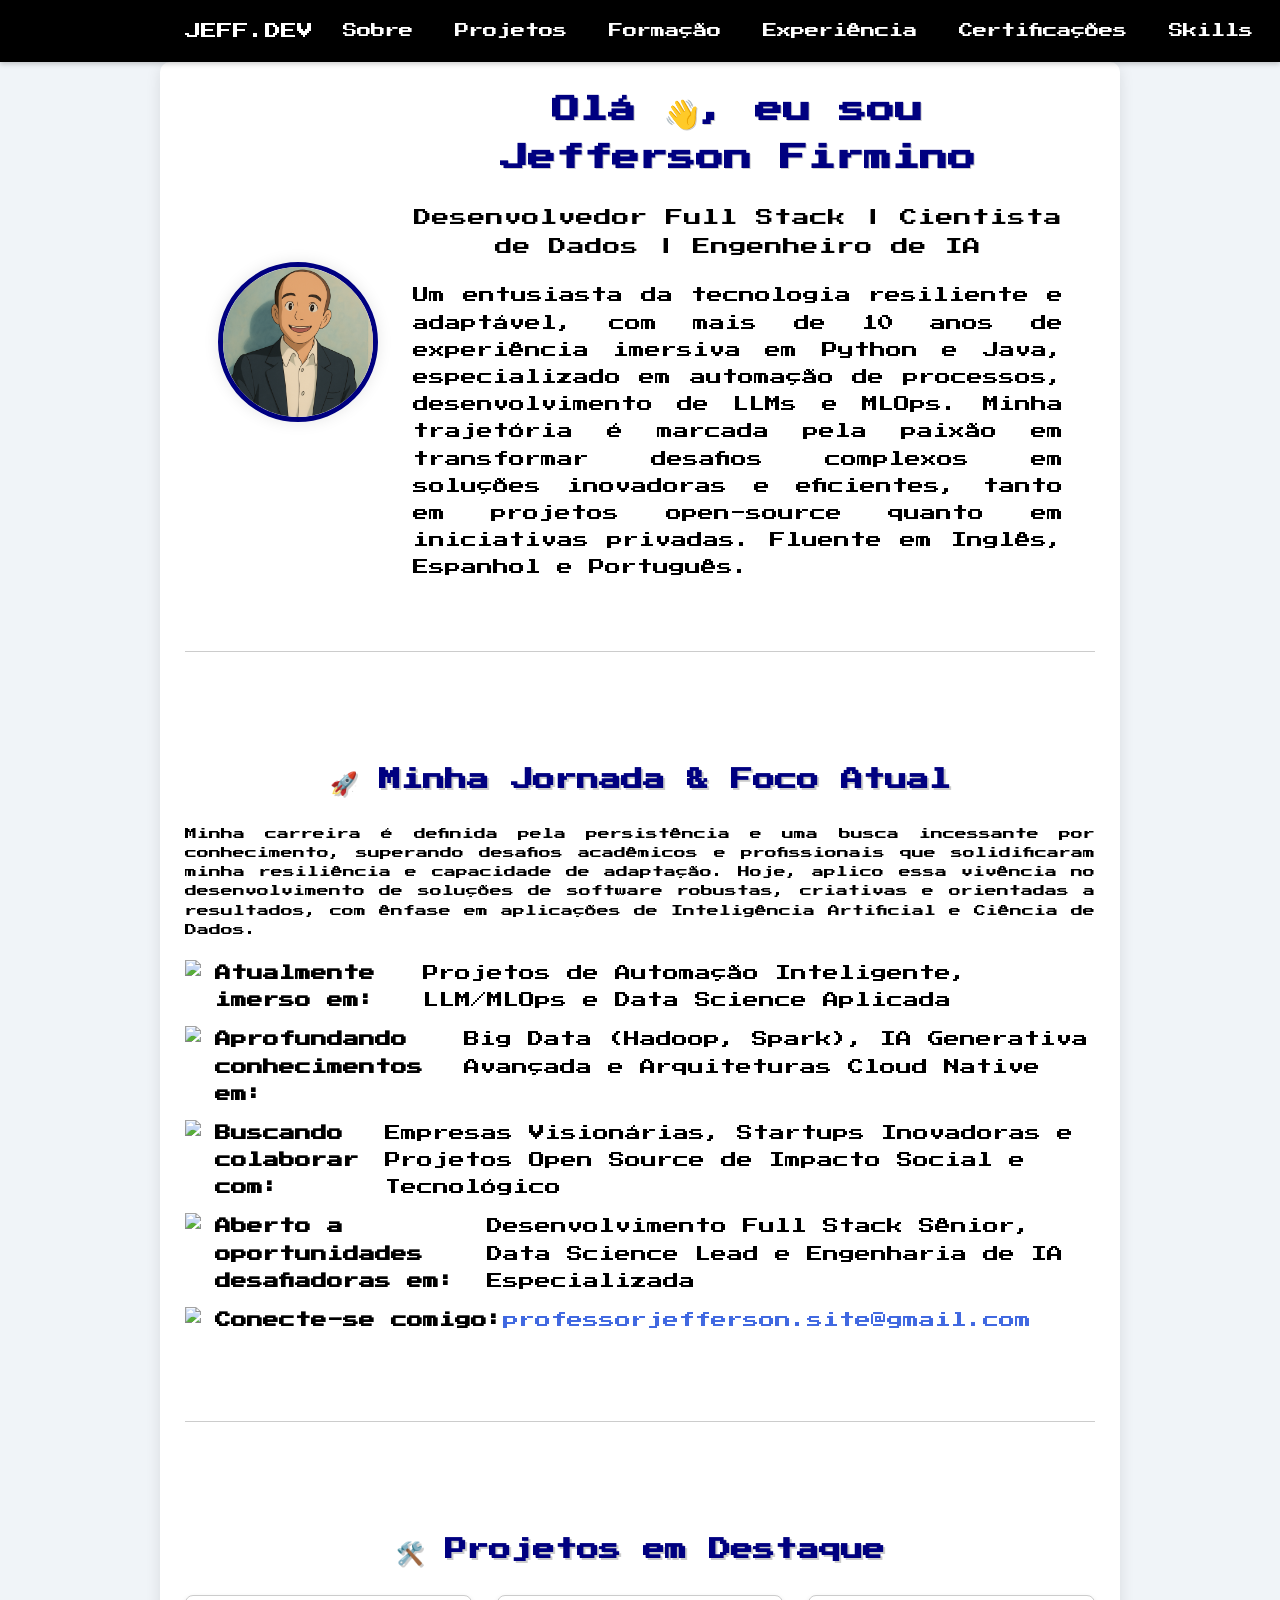
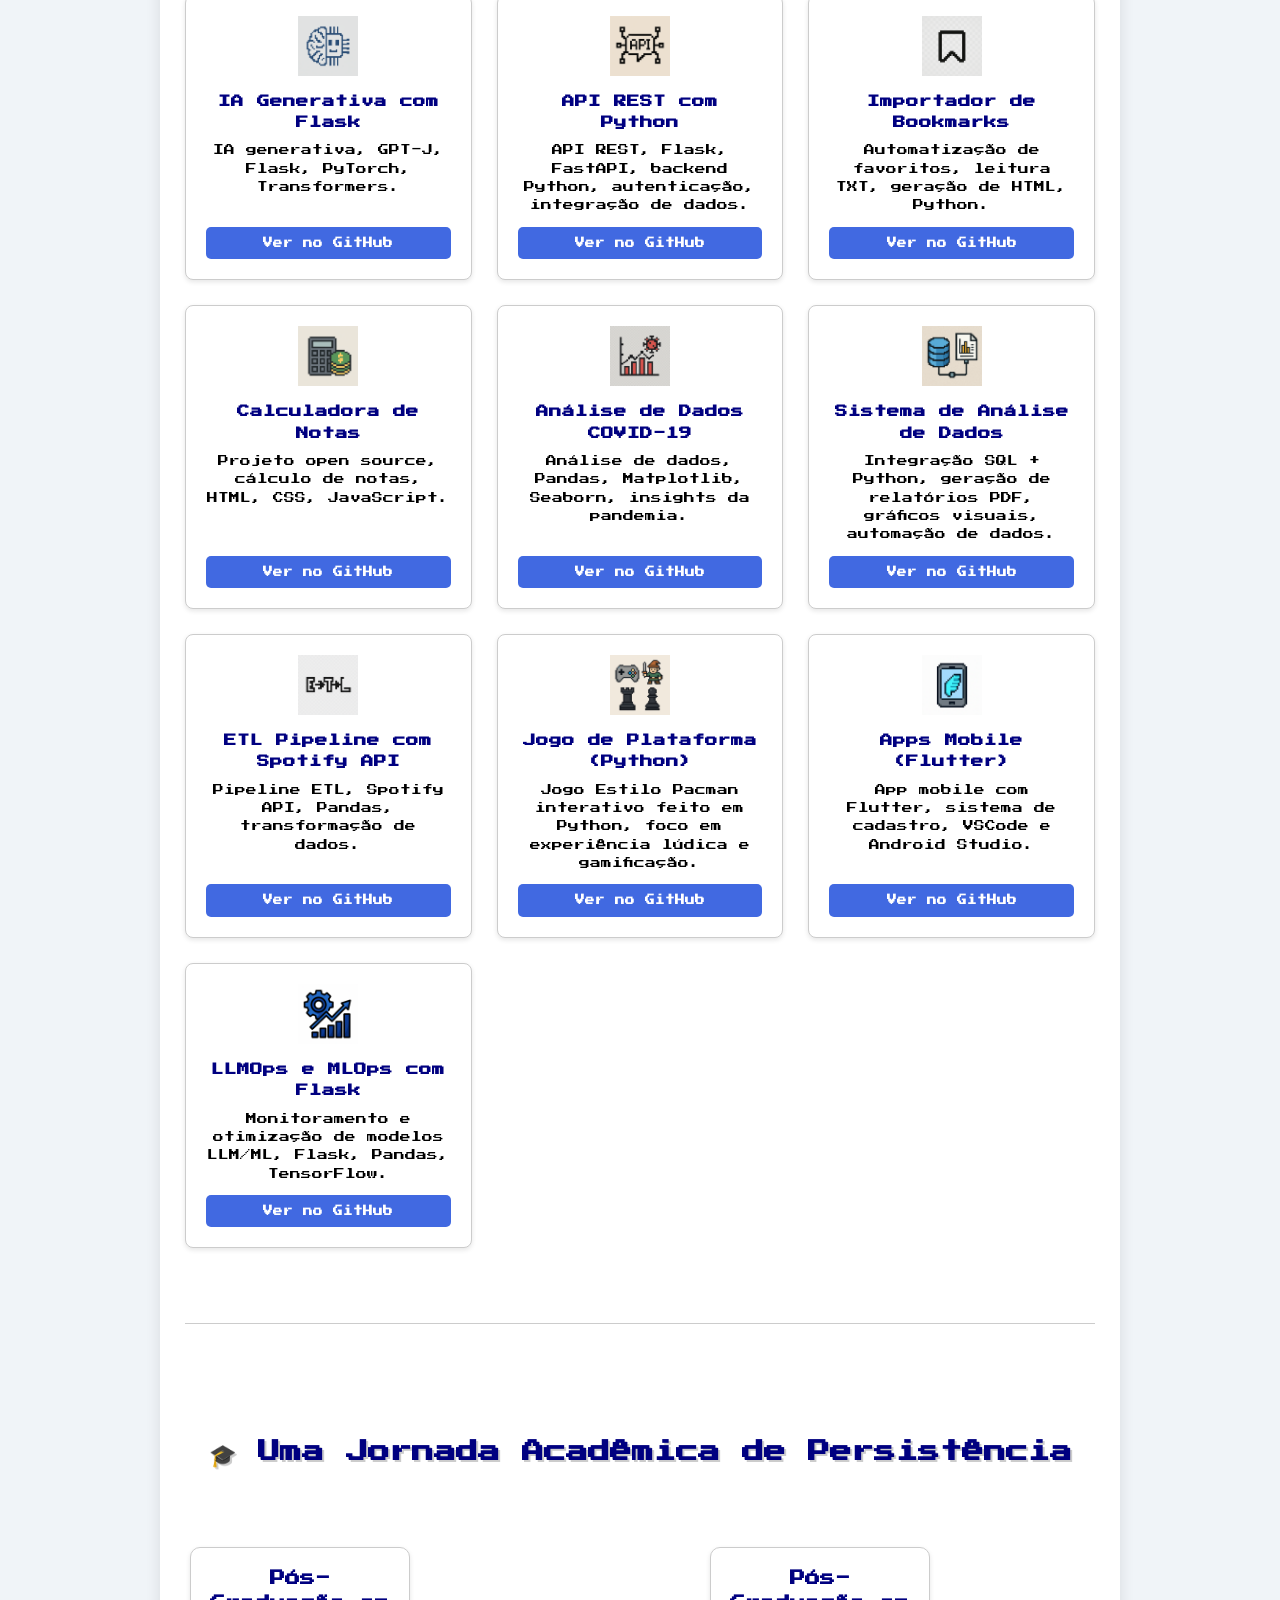
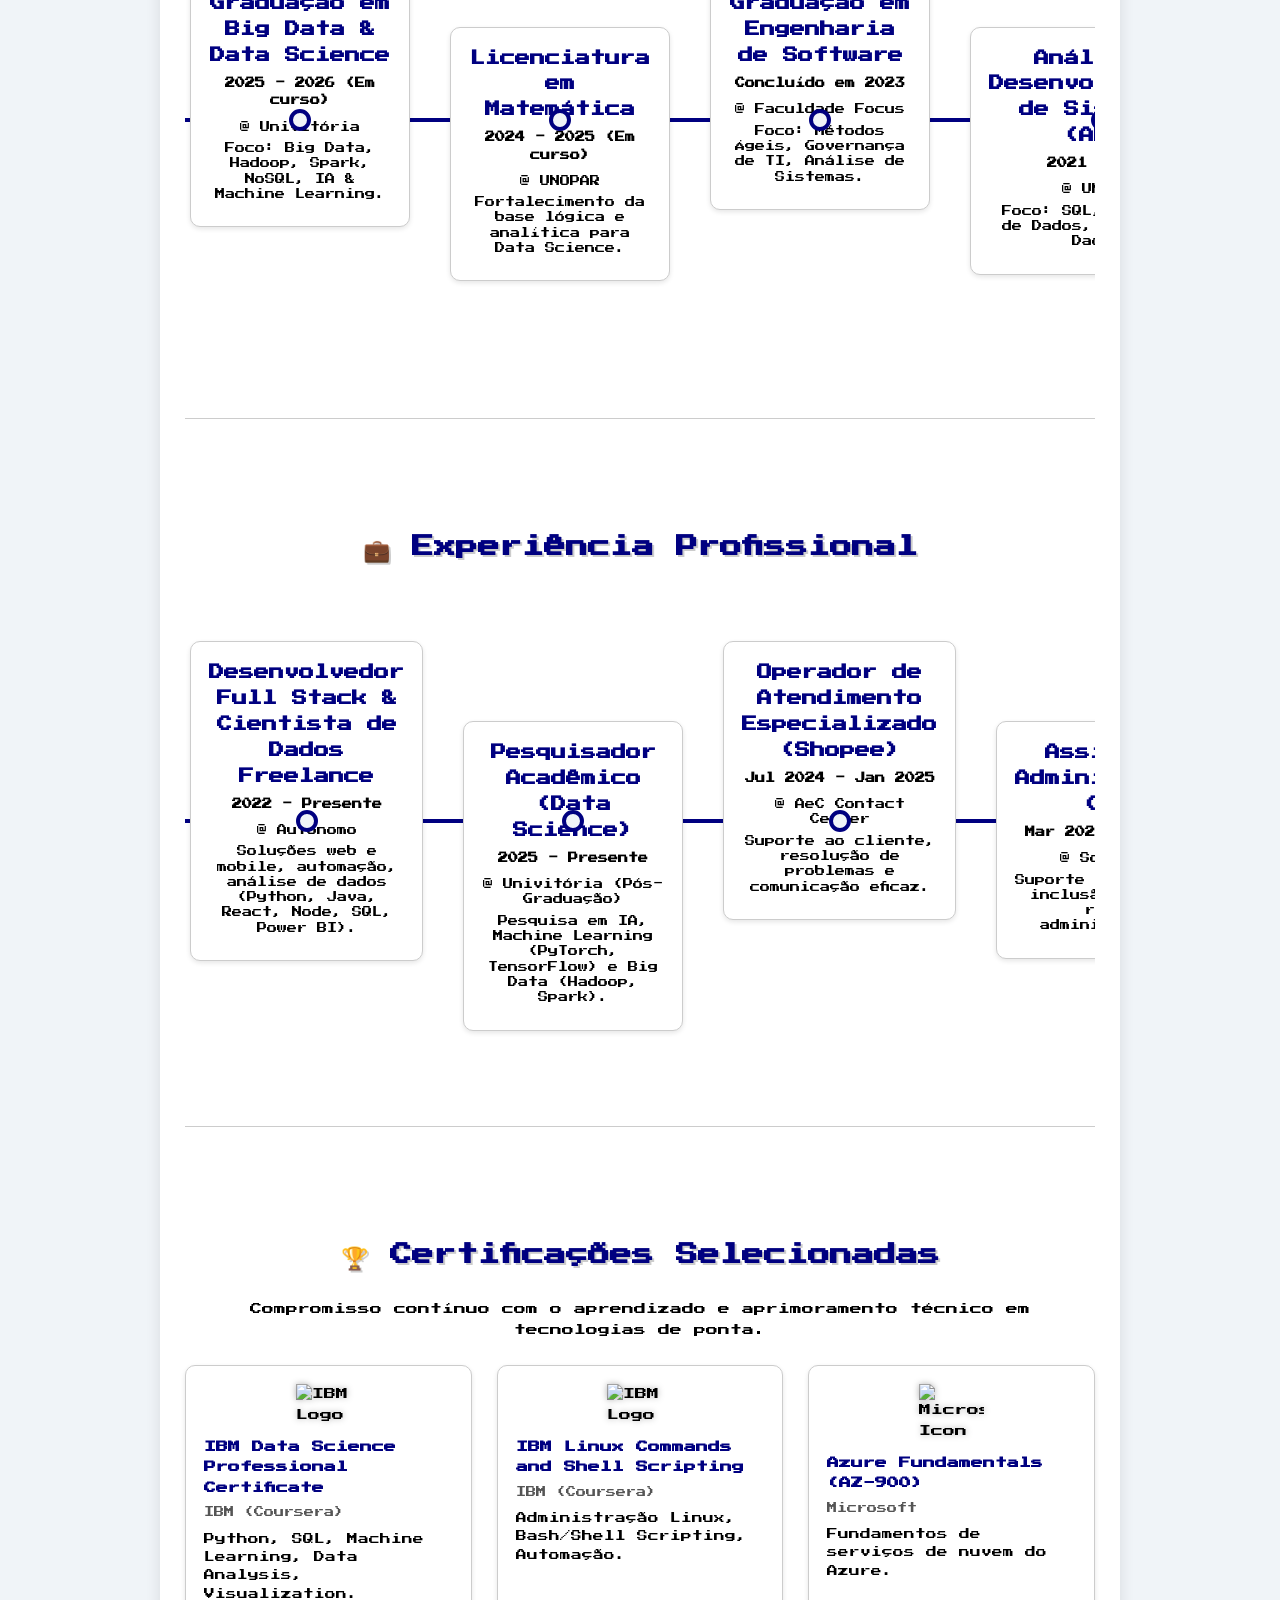
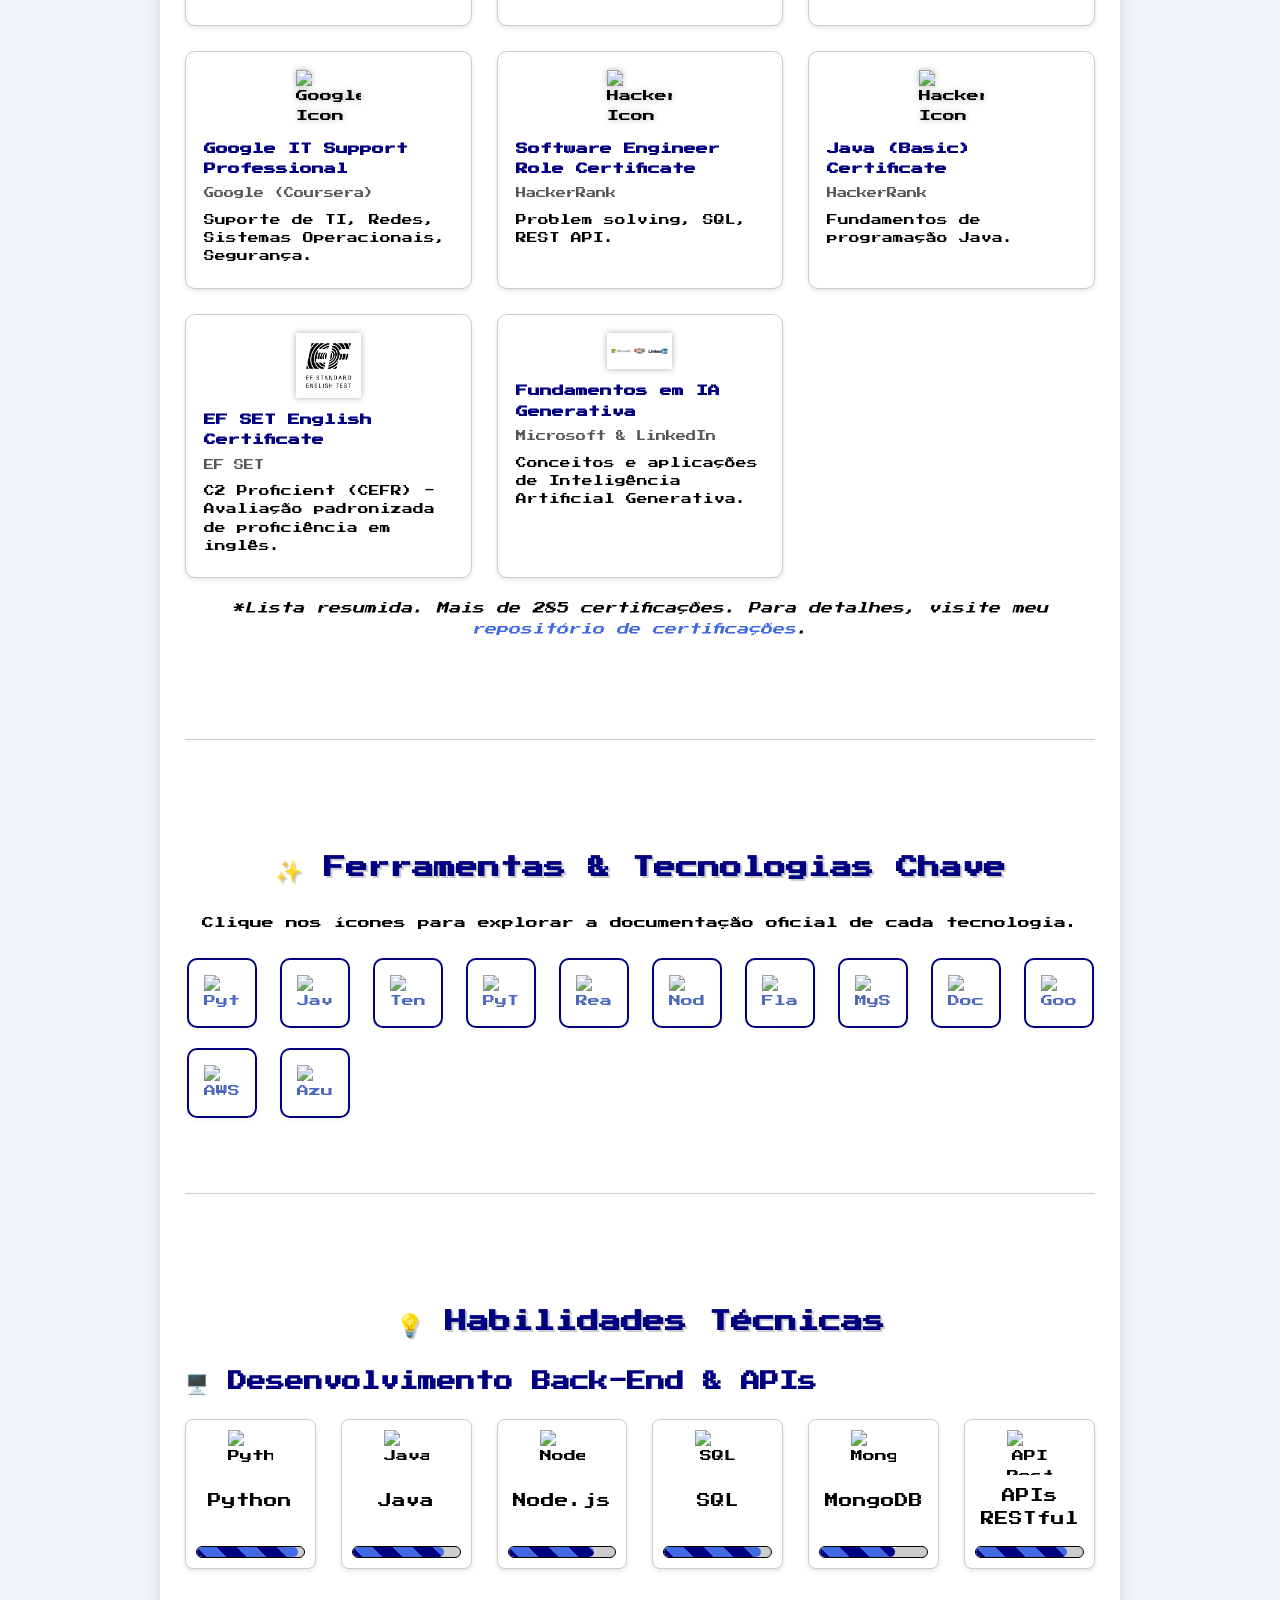
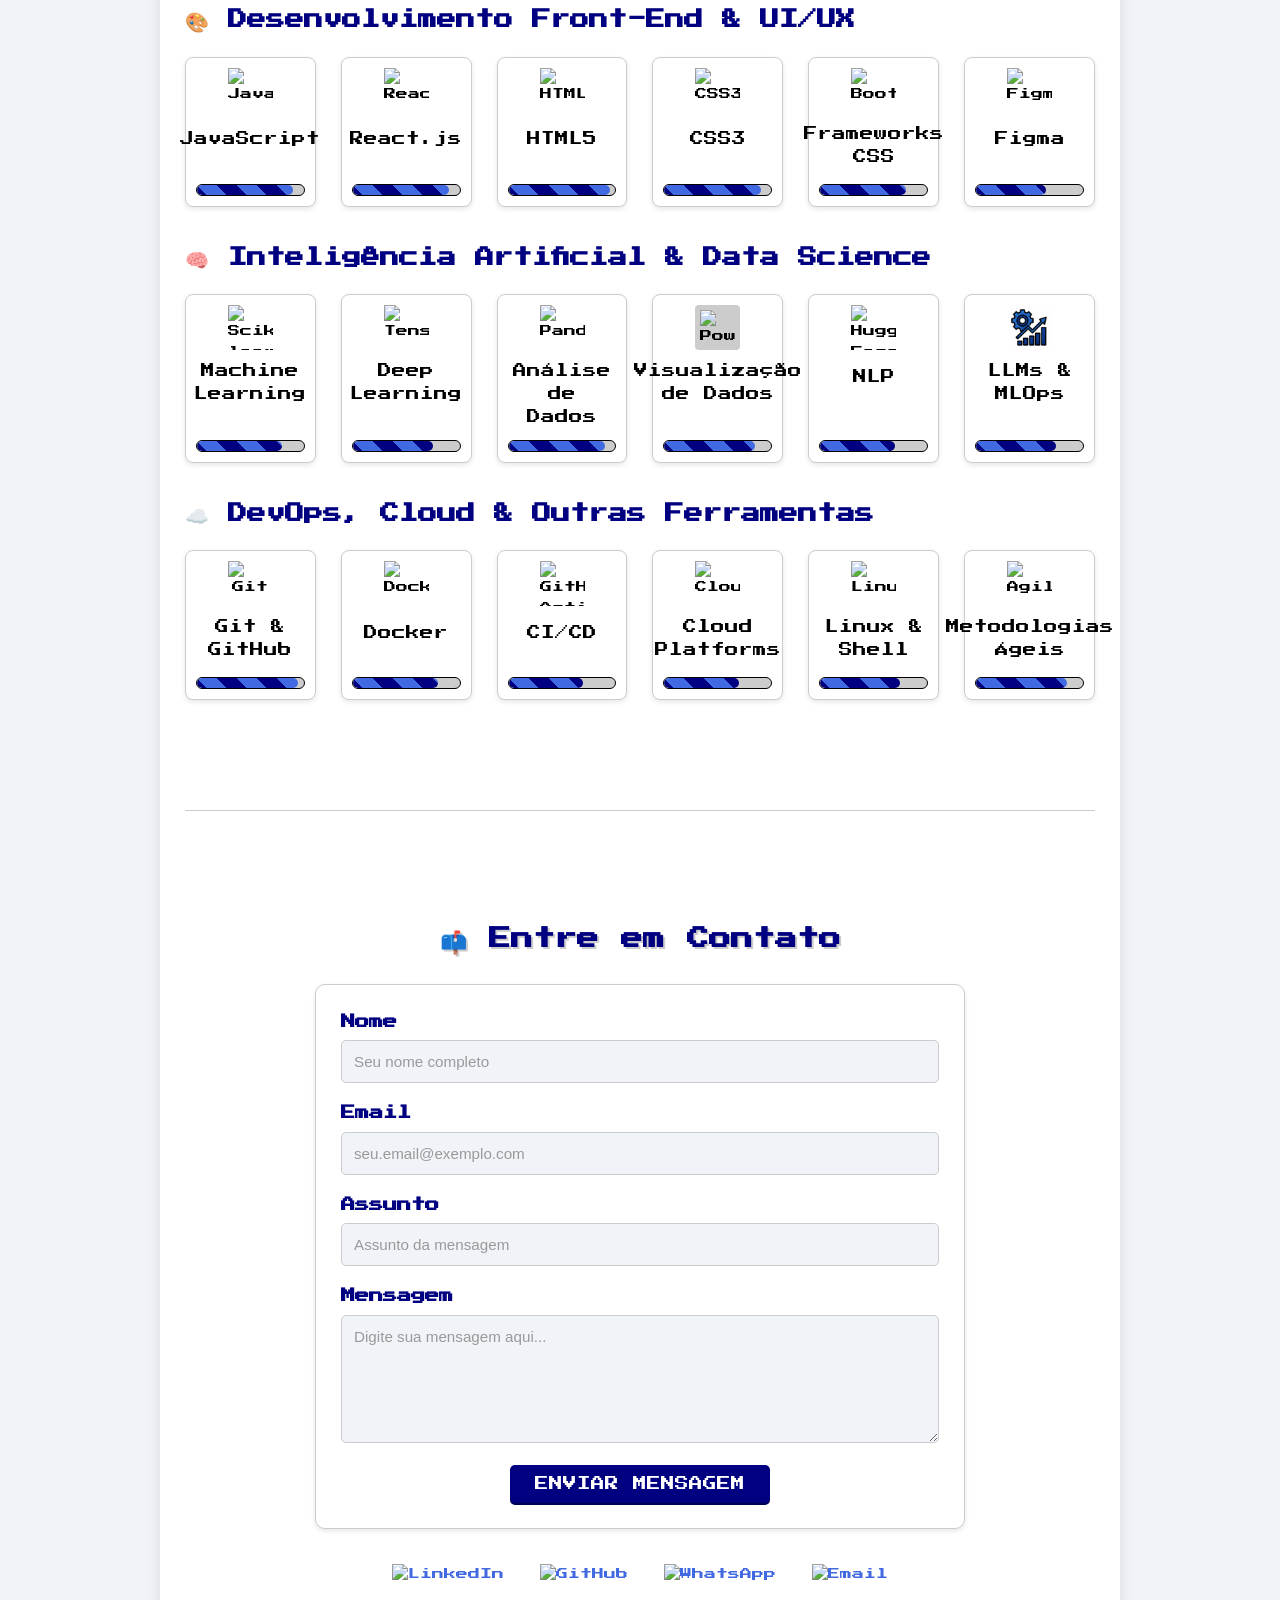
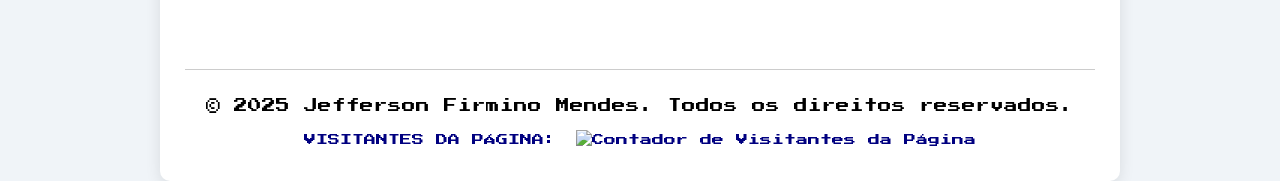
==== commit 76432080: "adding images for ms & linkedin + efset logo" ====
--- a/index.html
+++ b/index.html
@@ -360,17 +360,13 @@
             <p class="cert-details">Fundamentos de programação Java.</p>
           </div>
           <div class="certification-card">
-            <img
-              src="https://images.credly.com/images/e2a48862-0335-4549-99b8-59c24605351e/ef_standard_english_test_large.png"
-              alt="EF SET Logo" class="cert-icon">
+            <img src="assets/images/efset.png" alt="EF SET Logo" class="cert-icon">
             <h5>EF SET English Certificate</h5>
             <p class="cert-issuer">EF SET</p>
             <p class="cert-details">C2 Proficient (CEFR) - Avaliação padronizada de proficiência em inglês.</p>
           </div>
           <div class="certification-card">
-            <img
-              src="https://images.credly.com/images/be8fcae6-e049-49ce-9770-98007600dd19/Generative_AI_Fundamentals.png"
-              alt="Microsoft LinkedIn Logo" class="cert-icon">
+            <img src="assets/images/microsoft-linkedin.png" alt="Microsoft LinkedIn Logo" class="cert-icon">
             <h5>Fundamentos em IA Generativa</h5>
             <p class="cert-issuer">Microsoft & LinkedIn</p>
             <p class="cert-details">Conceitos e aplicações de Inteligência Artificial Generativa.</p>
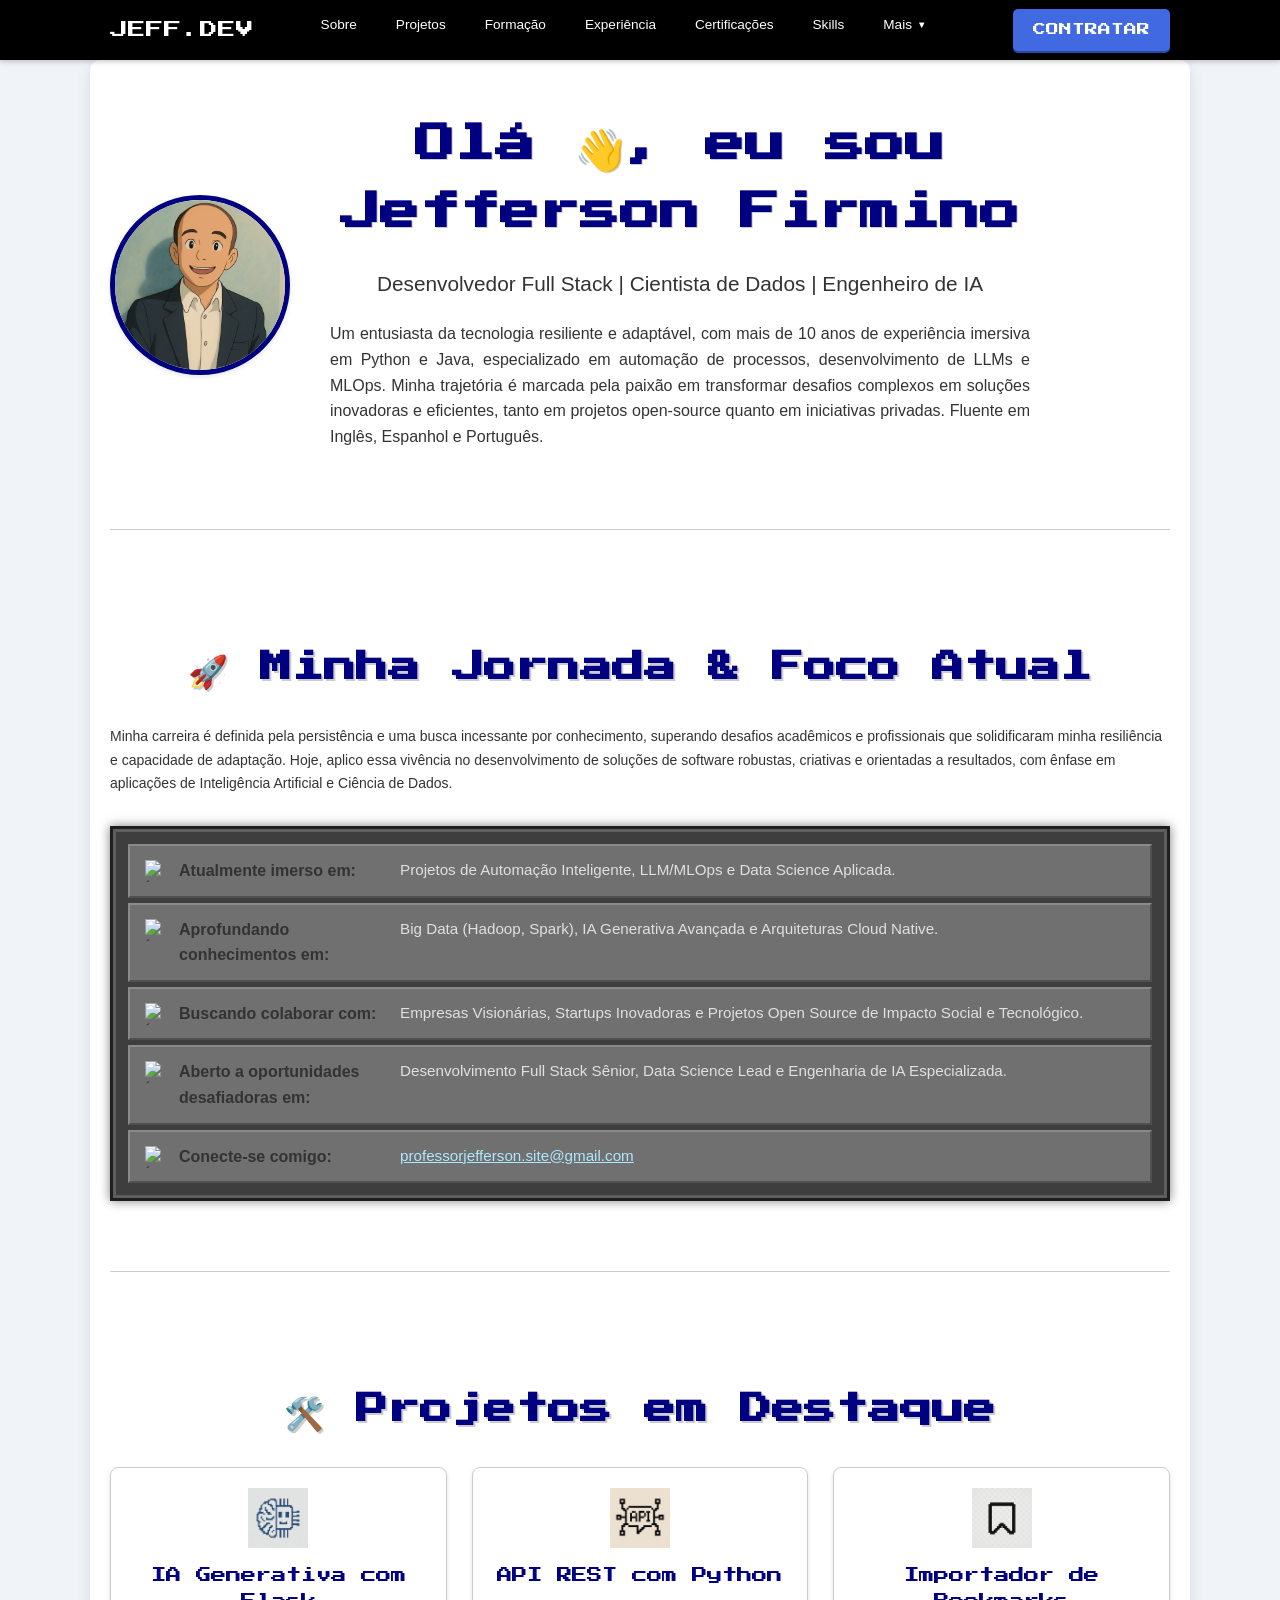
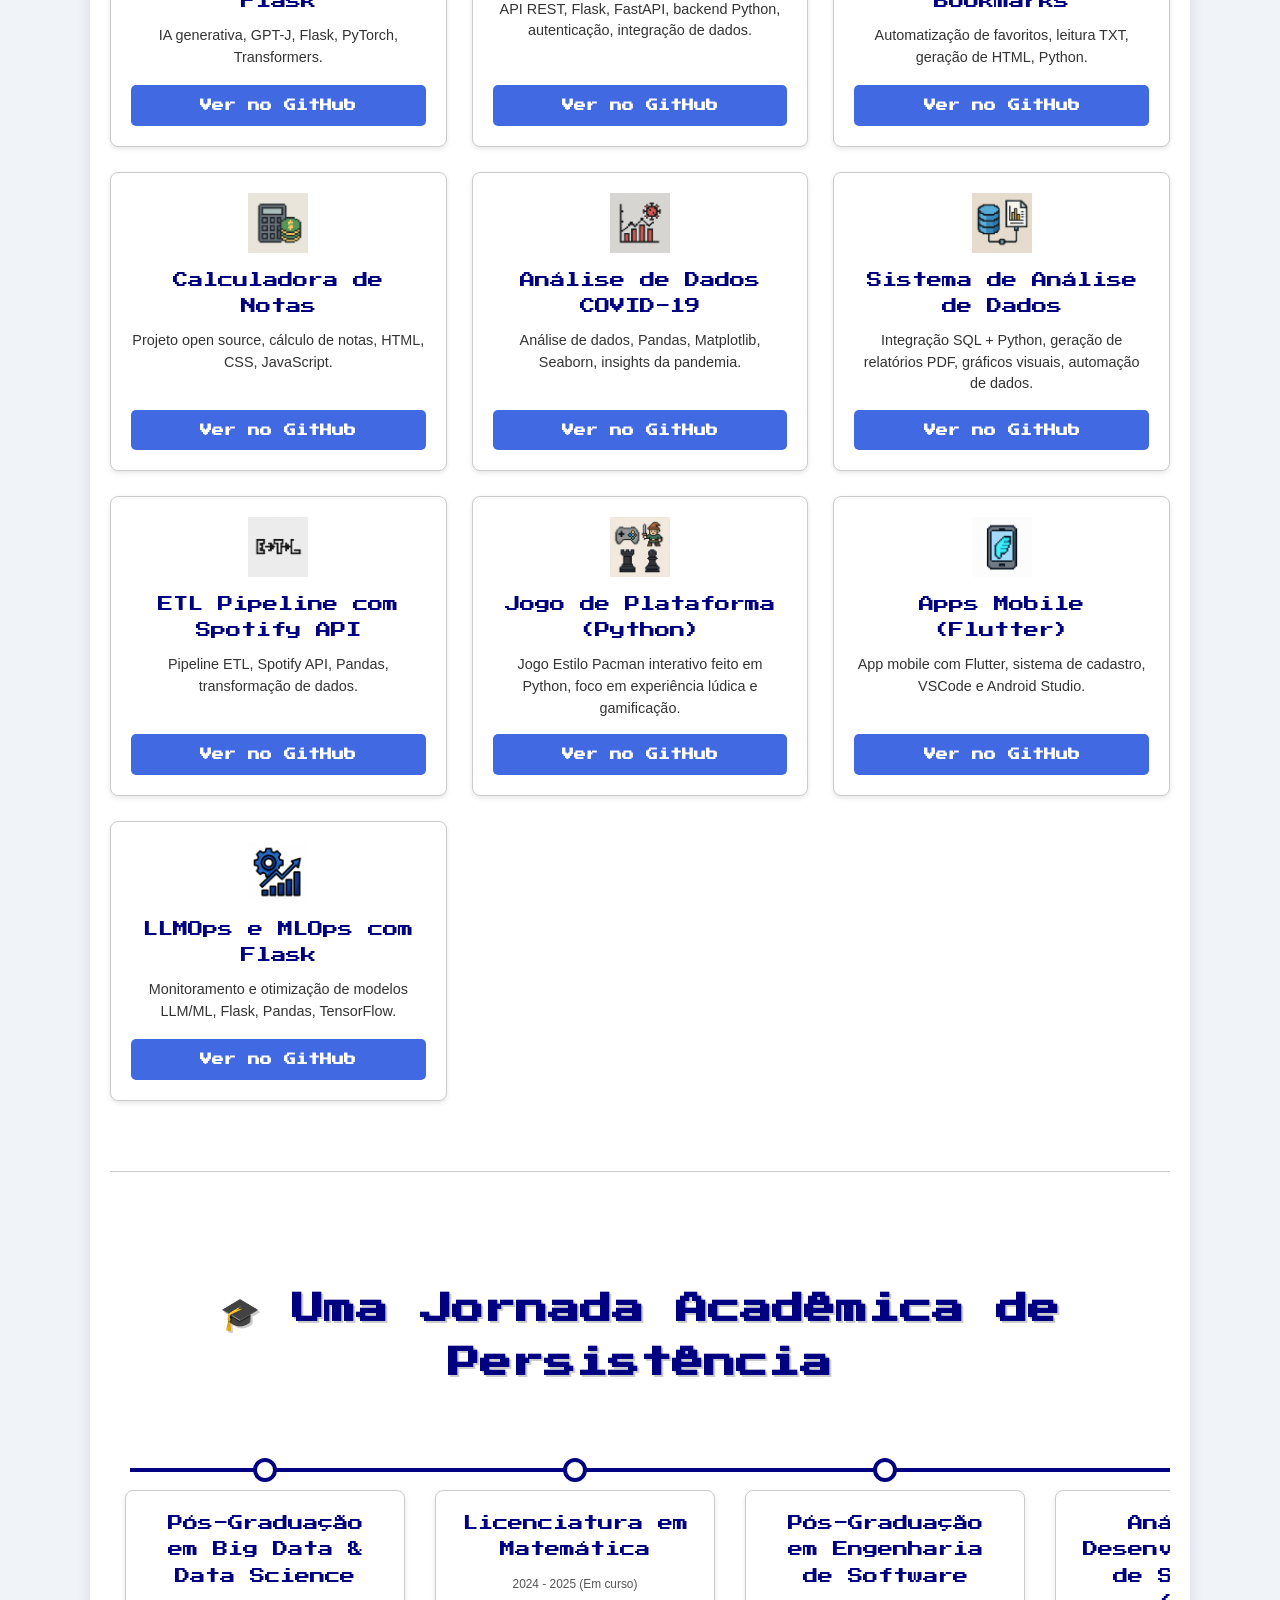
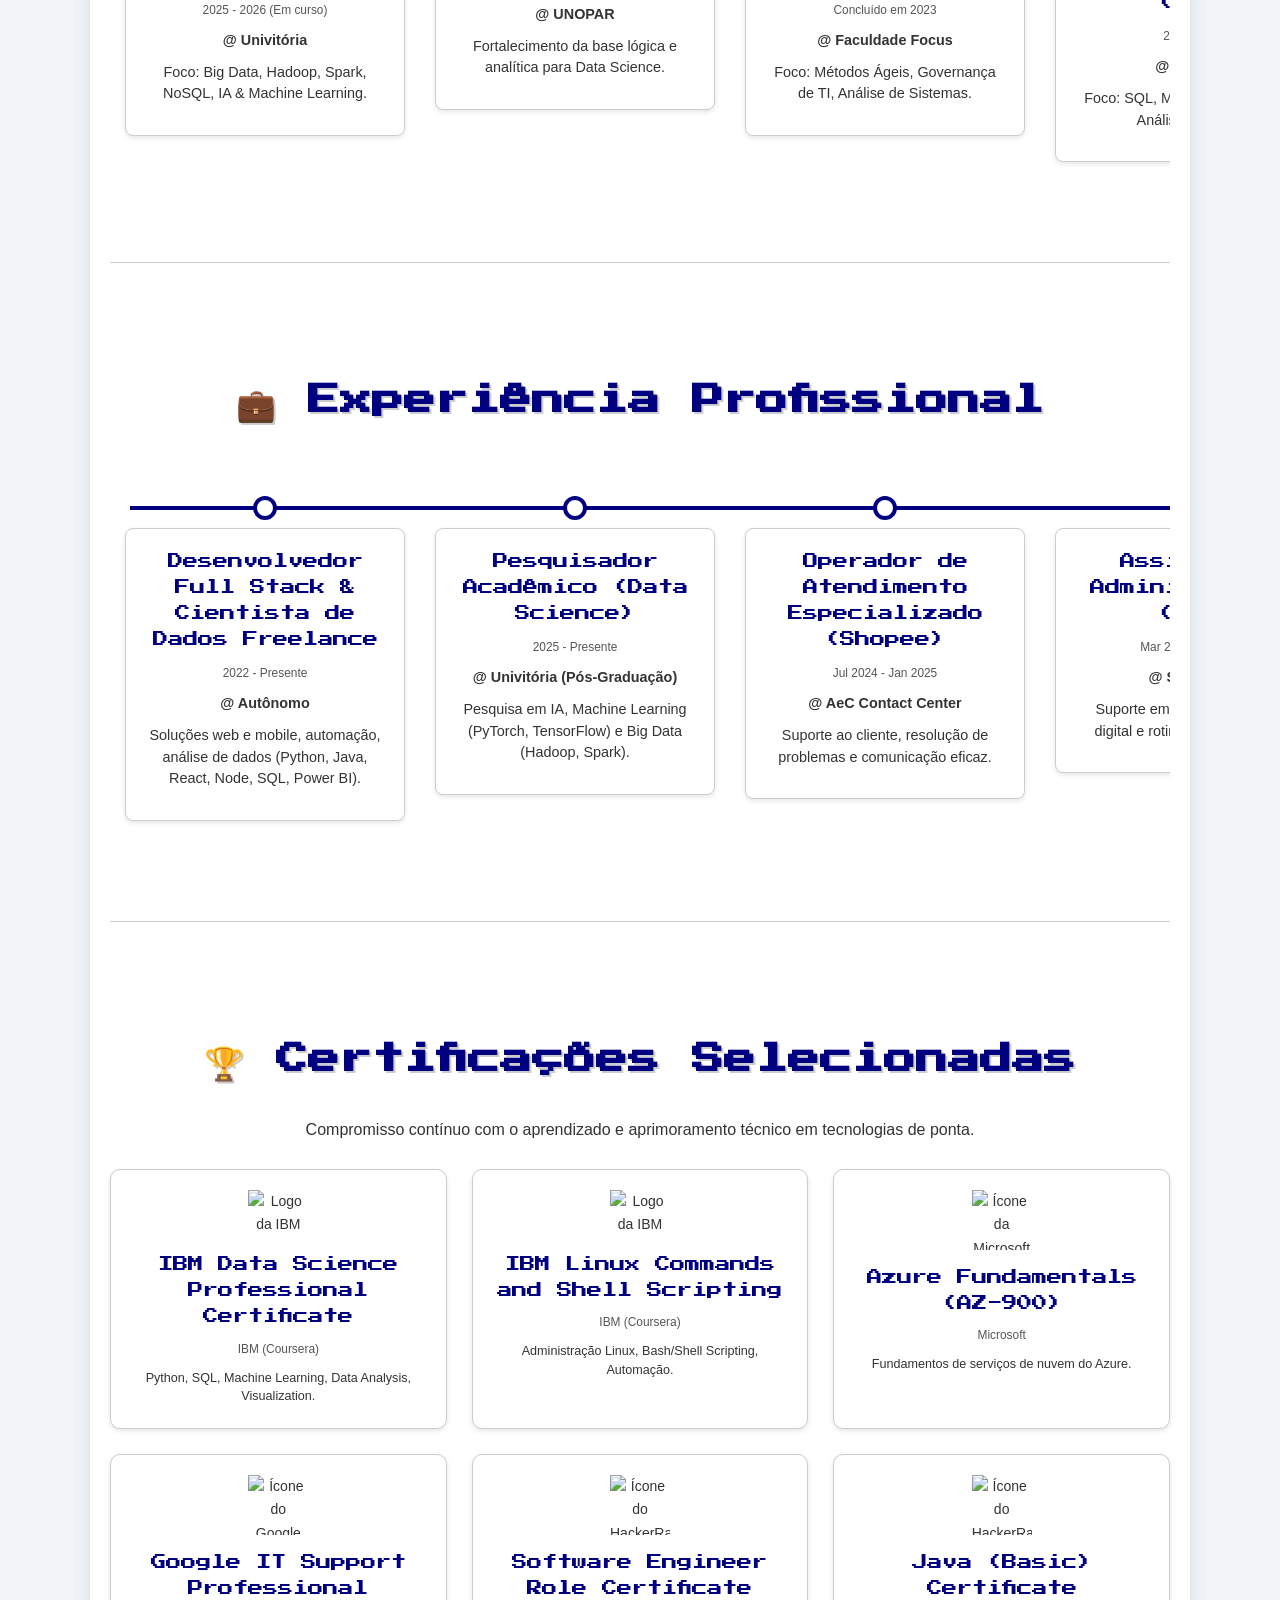
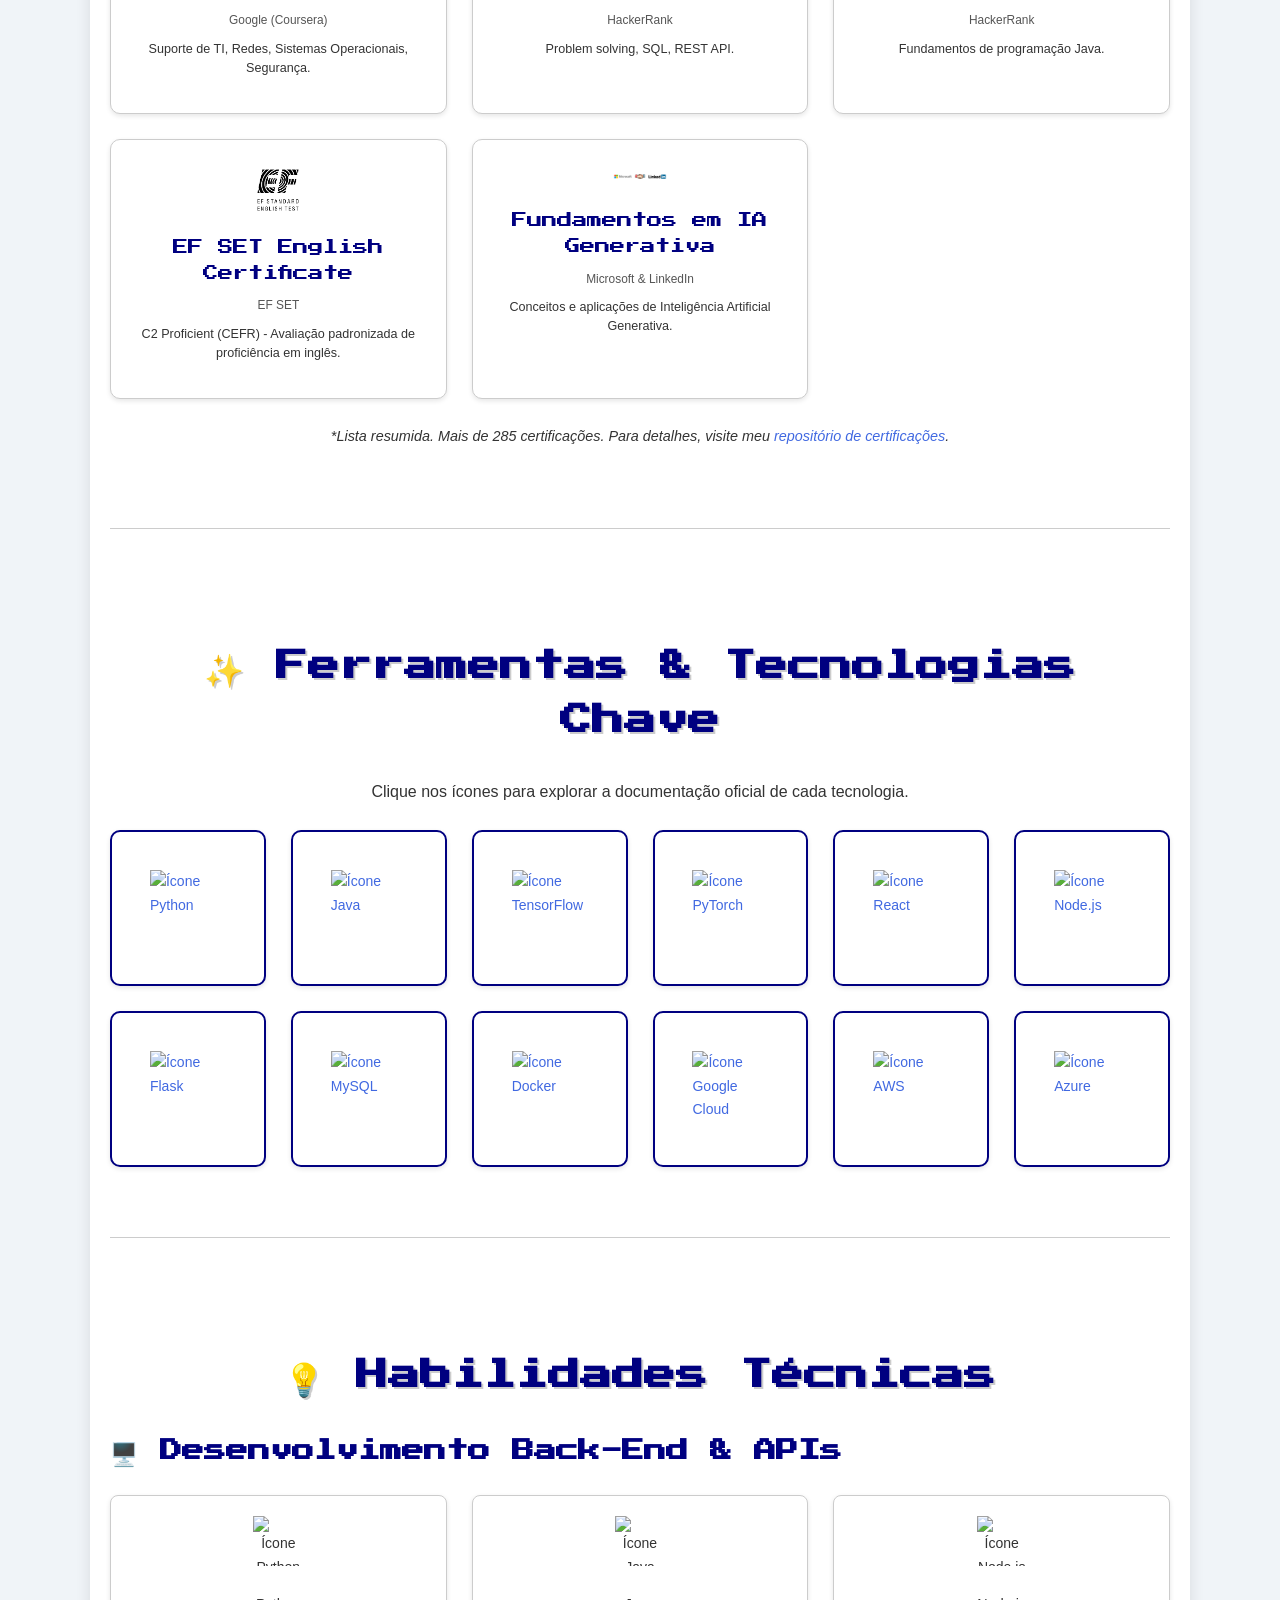
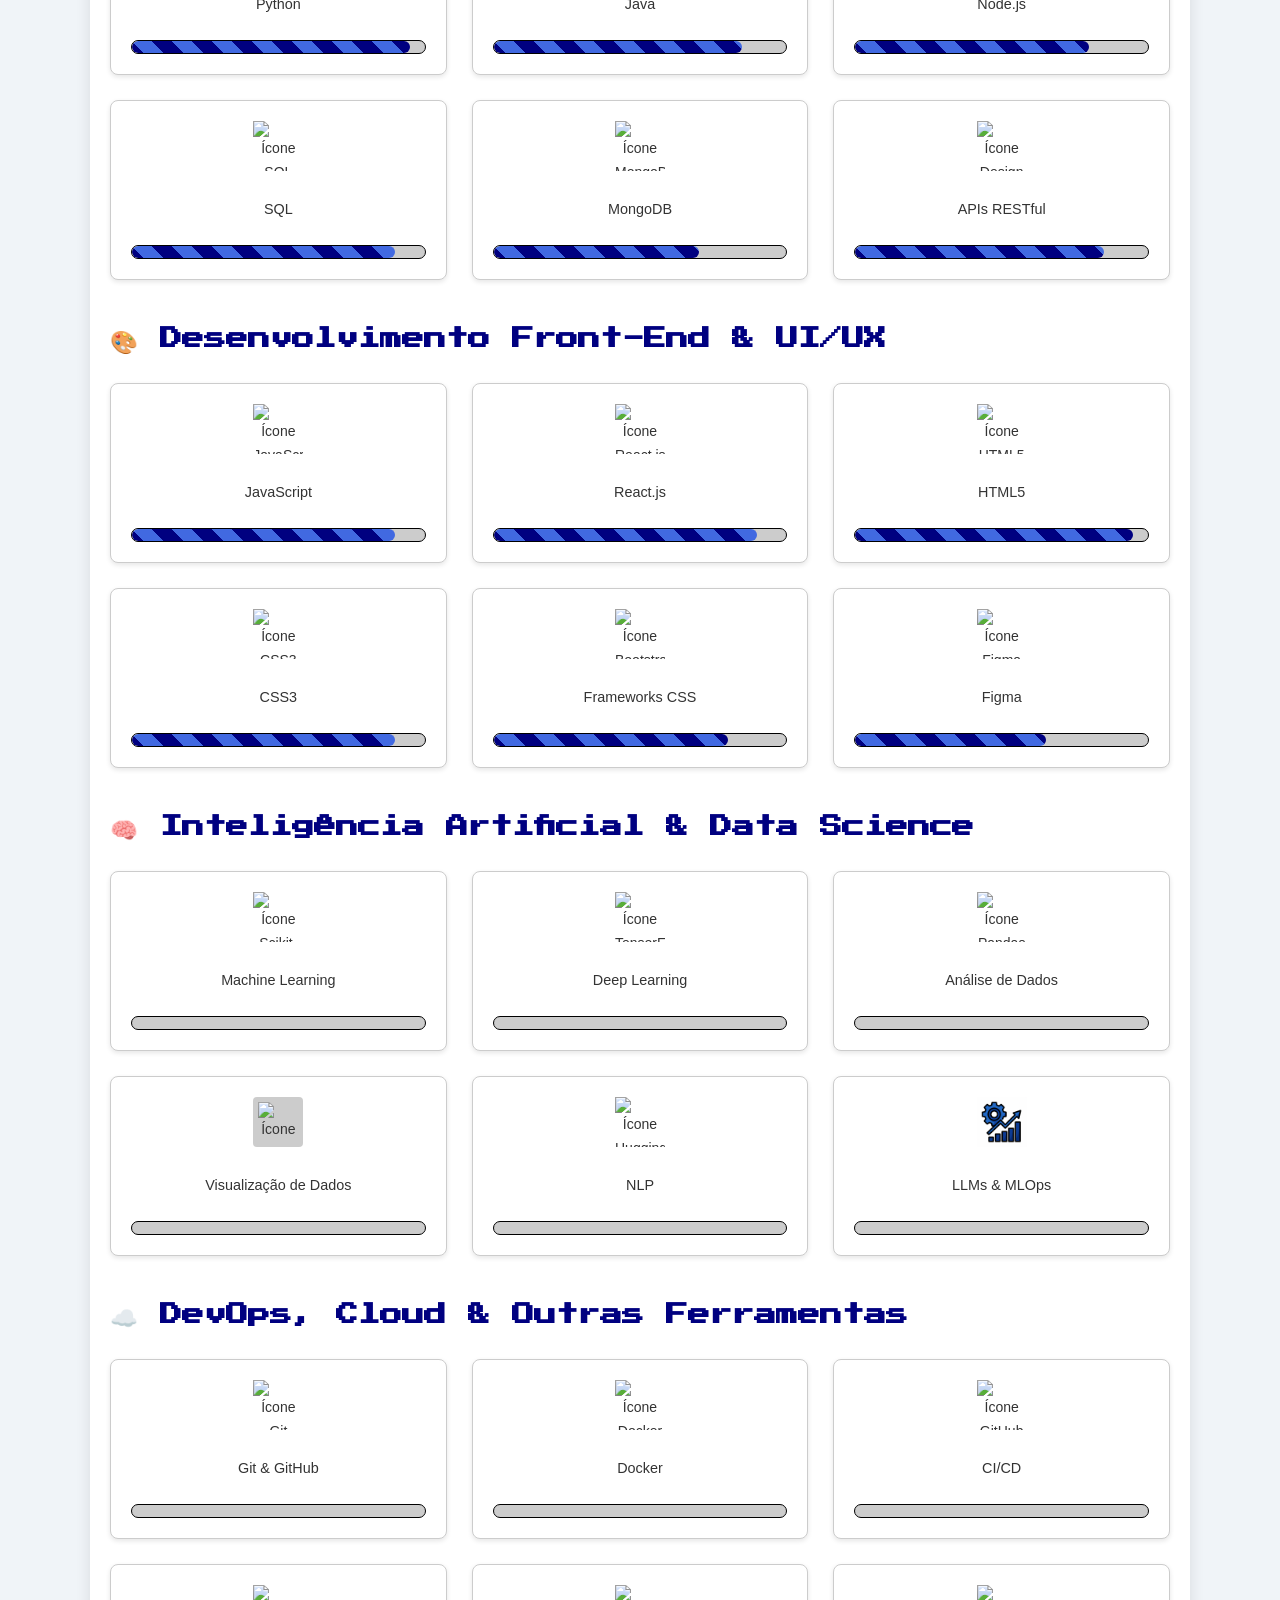
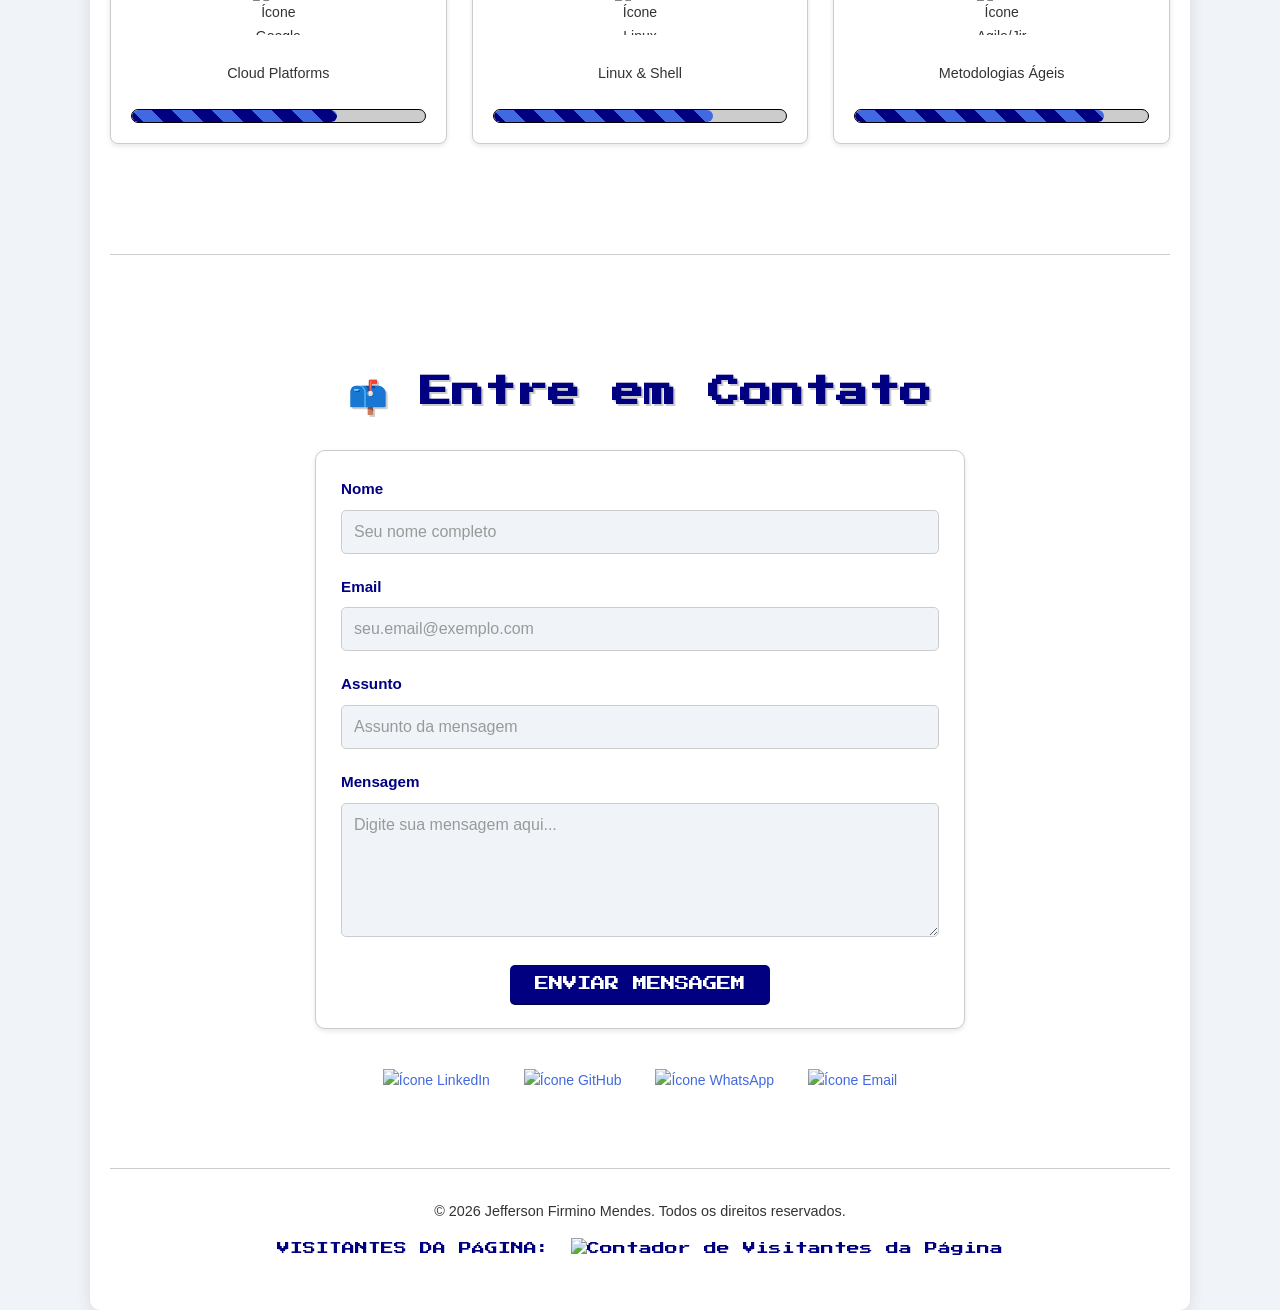
==== commit e1a7c12a: "adicionando novas features" ====
--- a/index.html
+++ b/index.html
@@ -13,7 +13,7 @@
 <body>
   <div class="nav-container">
     <nav class="nav">
-      <a href="#" class="nav-logo">JEFF.DEV</a> <button class="menu-toggle" aria-label="Abrir menu"
+      <a href="#top" class="nav-logo">JEFF.DEV</a> <button class="menu-toggle" aria-label="Abrir menu"
         aria-expanded="false">
         <span class="hamburger"></span>
       </button>
@@ -24,16 +24,32 @@
         <li><a href="#experiencia">Experiência</a></li>
         <li><a href="#certificacoes">Certificações</a></li>
         <li><a href="#skills">Skills</a></li>
-        <li><a href="https://jeffersonfirme.wixsite.com/professor/blog" target="_blank">Blog</a></li>
-        <li><a href="#contato">Contato</a></li>
+
+        <li class="nav-item-blog-mobile-only"><a href="https://jeffersonfirme.wixsite.com/professor/blog"
+            target="_blank" rel="noopener noreferrer">Blog</a></li>
+        <li class="nav-item-contato-mobile-only"><a href="#contato">Contato</a></li>
+
+        <li class="nav-item-dropdown-desktop">
+          <a href="javascript:void(0);" class="dropdown-trigger-desktop">Mais <span class="arrow">▼</span></a>
+          <ul class="dropdown-menu-desktop">
+            <li><a href="https://jeffersonfirme.wixsite.com/professor/blog" target="_blank"
+                rel="noopener noreferrer">Blog</a></li>
+            <li><a href="#contato">Contato</a></li>
+          </ul>
+        </li>
+
+        <li class="nav-hire-mobile-item">
+          <a href="https://wa.me/5583996258911?text=Ol%C3%A1%2C%20Jefferson!%20Tenho%20interesse%20em%20discutir%20uma%20oportunidade."
+            class="btn-hire btn-hire-mobile" target="_blank" rel="noopener noreferrer">CONTRATAR</a>
+        </li>
       </ul>
       <a href="https://wa.me/5583996258911?text=Ol%C3%A1%2C%20Jefferson!%20Tenho%20interesse%20em%20discutir%20uma%20oportunidade."
-        class="btn-hire" target="_blank">CONTRATAR</a>
+        class="btn-hire btn-hire-desktop" target="_blank" rel="noopener noreferrer">CONTRATAR</a>
     </nav>
   </div>
 
   <div class="container">
-    <div class="profile-section">
+    <header id="top" class="profile-section">
       <div class="profile-pic-container">
         <img src="assets/images/ghibli_character.png" alt="Jefferson Firmino - Estilo Ghibli" class="profile-pic" />
       </div>
@@ -47,61 +63,95 @@
           open-source quanto em iniciativas privadas. Fluente em Inglês, Espanhol e Português.
         </p>
       </div>
-    </div>
+    </header>
 
     <hr>
 
     <section id="sobre">
-      <h2 style="text-align: center;">🚀 Minha Jornada & Foco Atual</h2>
+      <h2 class="section-title">🚀 Minha Jornada & Foco Atual</h2>
       <div class="section-content">
-        <p style="text-align: justify; line-height: 1.6;">
-          Minha carreira é definida pela persistência e uma busca incessante por conhecimento, superando desafios
+        <p class="section-description-paragraph"> Minha carreira é definida pela persistência e uma busca incessante por
+          conhecimento, superando desafios
           acadêmicos e profissionais que solidificaram minha resiliência e capacidade de adaptação. Hoje, aplico essa
           vivência no desenvolvimento de soluções de software robustas, criativas e orientadas a resultados, com ênfase
           em aplicações de Inteligência Artificial e Ciência de Dados.
         </p>
-        <ul class="sobre-mim-lista" style="padding-left: 0; margin-top: 20px;">
-          <li style="margin-bottom: 12px;">
-            <img src="https://unpkg.com/heroicons@2.0.16/24/outline/computer-desktop.svg" class="svg-icon"
-              alt="Desktop Icon">
-            <strong>Atualmente imerso em:</strong> Projetos de Automação Inteligente, LLM/MLOps e Data Science Aplicada
-          </li>
-          <li style="margin-bottom: 12px;">
-            <img src="https://cdn.jsdelivr.net/npm/@tabler/icons/icons/book.svg" class="svg-icon" alt="Book Icon">
-            <strong>Aprofundando conhecimentos em:</strong> Big Data (Hadoop, Spark), IA Generativa Avançada e
-            Arquiteturas Cloud Native
-          </li>
-          <li style="margin-bottom: 12px;">
-            <img src="https://cdn.jsdelivr.net/npm/@tabler/icons/icons/building.svg" class="svg-icon"
-              alt="Building Icon">
-            <strong>Buscando colaborar com:</strong> Empresas Visionárias, Startups Inovadoras e Projetos Open Source de
-            Impacto Social e Tecnológico
-          </li>
-          <li style="margin-bottom: 12px;">
-            <img src="https://cdn-icons-png.flaticon.com/128/9937/9937875.png" class="svg-icon" alt="Handshake Icon">
-            <strong>Aberto a oportunidades desafiadoras em:</strong> Desenvolvimento Full Stack Sênior, Data Science
-            Lead e Engenharia de IA Especializada
-          </li>
-          <li style="margin-bottom: 12px;">
-            <img src="https://unpkg.com/heroicons@2.0.16/24/outline/envelope.svg" class="svg-icon" alt="Mail Icon">
-            <strong>Conecte-se comigo:</strong> <a
-              href="mailto:professorjefferson.site@gmail.com">professorjefferson.site@gmail.com</a>
-          </li>
-        </ul>
+
+        <div class="game-menu-outer-container">
+          <div class="game-menu-table">
+
+            <div class="game-menu-row">
+              <div class="game-menu-column game-menu-icon-column">
+                <img src="https://unpkg.com/heroicons@2.0.16/24/outline/computer-desktop.svg" class="game-menu-svg-icon"
+                  alt="Ícone de Computador Desktop">
+                <strong>Atualmente imerso em:</strong>
+              </div>
+              <div class="game-menu-column game-menu-content-column">
+                <p>Projetos de Automação Inteligente, LLM/MLOps e Data Science Aplicada.</p>
+              </div>
+            </div>
+
+            <div class="game-menu-row">
+              <div class="game-menu-column game-menu-icon-column">
+                <img src="https://cdn.jsdelivr.net/npm/@tabler/icons/icons/book.svg" class="game-menu-svg-icon"
+                  alt="Ícone de Livro">
+                <strong>Aprofundando conhecimentos em:</strong>
+              </div>
+              <div class="game-menu-column game-menu-content-column">
+                <p>Big Data (Hadoop, Spark), IA Generativa Avançada e Arquiteturas Cloud Native.</p>
+              </div>
+            </div>
+
+            <div class="game-menu-row">
+              <div class="game-menu-column game-menu-icon-column">
+                <img src="https://cdn.jsdelivr.net/npm/@tabler/icons/icons/building.svg" class="game-menu-svg-icon"
+                  alt="Ícone de Prédio">
+                <strong>Buscando colaborar com:</strong>
+              </div>
+              <div class="game-menu-column game-menu-content-column">
+                <p>Empresas Visionárias, Startups Inovadoras e Projetos Open Source de Impacto Social e Tecnológico.</p>
+              </div>
+            </div>
+
+            <div class="game-menu-row">
+              <div class="game-menu-column game-menu-icon-column">
+                <img src="https://cdn-icons-png.flaticon.com/128/9937/9937875.png" class="game-menu-svg-icon"
+                  alt="Ícone de Aperto de Mão">
+                <strong>Aberto a oportunidades desafiadoras em:</strong>
+              </div>
+              <div class="game-menu-column game-menu-content-column">
+                <p>Desenvolvimento Full Stack Sênior, Data Science Lead e Engenharia de IA Especializada.</p>
+              </div>
+            </div>
+
+            <div class="game-menu-row">
+              <div class="game-menu-column game-menu-icon-column">
+                <img src="https://unpkg.com/heroicons@2.0.16/24/outline/envelope.svg" class="game-menu-svg-icon"
+                  alt="Ícone de Envelope">
+                <strong>Conecte-se comigo:</strong>
+              </div>
+              <div class="game-menu-column game-menu-content-column">
+                <p><a href="mailto:professorjefferson.site@gmail.com"
+                    class="game-menu-link">professorjefferson.site@gmail.com</a></p>
+              </div>
+            </div>
+
+          </div>
+        </div>
       </div>
     </section>
 
     <hr>
 
     <section id="projetos-destaque" class="featured-projects-section">
-      <h2>🛠️ Projetos em Destaque</h2>
+      <h2 class="section-title">🛠️ Projetos em Destaque</h2>
       <div class="projects-grid section-content">
         <div class="project-card">
           <img src="assets/images/icon_ai_flask.webp" alt="Ícone Projeto IA com Flask" class="project-icon">
           <h5>IA Generativa com Flask</h5>
           <p class="project-description">IA generativa, GPT-J, Flask, PyTorch, Transformers.</p>
           <a href="https://github.com/jeffthedeveloper/Codes-for-LLM-Models/tree/Main" class="project-link"
-            target="_blank">Ver no GitHub</a>
+            target="_blank" rel="noopener noreferrer">Ver no GitHub</a>
         </div>
         <div class="project-card">
           <img src="assets/images/icon_api_backend.webp" alt="Ícone Projeto API Backend" class="project-icon">
@@ -109,20 +159,22 @@
           <p class="project-description">API REST, Flask, FastAPI, backend Python, autenticação, integração de dados.
           </p>
           <a href="https://github.com/jeffthedeveloper/Python-Weekend-Projects/tree/main/basic-python-rest-api"
-            class="project-link" target="_blank">Ver no GitHub</a>
+            class="project-link" target="_blank" rel="noopener noreferrer">Ver no GitHub</a>
         </div>
         <div class="project-card">
           <img src="assets/images/icon_bookmarks.webp" alt="Ícone Importador de Bookmarks" class="project-icon">
           <h5>Importador de Bookmarks</h5>
           <p class="project-description">Automatização de favoritos, leitura TXT, geração de HTML, Python.</p>
-          <a href="https://github.com/jeffthedeveloper/import-bookmarks" class="project-link" target="_blank">Ver no
+          <a href="https://github.com/jeffthedeveloper/import-bookmarks" class="project-link" target="_blank"
+            rel="noopener noreferrer">Ver no
             GitHub</a>
         </div>
         <div class="project-card">
           <img src="assets/images/icon_calculator.webp" alt="Ícone Calculadora de Notas" class="project-icon">
           <h5>Calculadora de Notas</h5>
           <p class="project-description">Projeto open source, cálculo de notas, HTML, CSS, JavaScript.</p>
-          <a href="https://github.com/jeffthedeveloper/calculadora-notas" class="project-link" target="_blank">Ver no
+          <a href="https://github.com/jeffthedeveloper/calculadora-notas" class="project-link" target="_blank"
+            rel="noopener noreferrer">Ver no
             GitHub</a>
         </div>
         <div class="project-card">
@@ -130,14 +182,15 @@
           <h5>Análise de Dados COVID-19</h5>
           <p class="project-description">Análise de dados, Pandas, Matplotlib, Seaborn, insights da pandemia.</p>
           <a href="https://github.com/jeffthedeveloper/Python-Weekend-Projects/tree/main/Data%20Analysis%20Covid-19/DataSet"
-            class="project-link" target="_blank">Ver no GitHub</a>
+            class="project-link" target="_blank" rel="noopener noreferrer">Ver no GitHub</a>
         </div>
         <div class="project-card">
           <img src="assets/images/icon_data_system.webp" alt="Ícone Data Analysis System" class="project-icon">
           <h5>Sistema de Análise de Dados</h5>
           <p class="project-description">Integração SQL + Python, geração de relatórios PDF, gráficos visuais, automação
             de dados.</p>
-          <a href="https://github.com/jeffthedeveloper/Data-Analysis-System" class="project-link" target="_blank">Ver no
+          <a href="https://github.com/jeffthedeveloper/Data-Analysis-System" class="project-link" target="_blank"
+            rel="noopener noreferrer">Ver no
             GitHub</a>
         </div>
         <div class="project-card">
@@ -145,28 +198,31 @@
           <h5>ETL Pipeline com Spotify API</h5>
           <p class="project-description">Pipeline ETL, Spotify API, Pandas, transformação de dados.</p>
           <a href="https://github.com/jeffthedeveloper/Python-Weekend-Projects/tree/main/spotify-data-pipeline"
-            class="project-link" target="_blank">Ver no GitHub</a>
+            class="project-link" target="_blank" rel="noopener noreferrer">Ver no GitHub</a>
         </div>
         <div class="project-card">
           <img src="assets/images/icon_game_rpg.webp" alt="Ícone Jogo Python " class="project-icon">
           <h5>Jogo de Plataforma (Python)</h5>
           <p class="project-description">Jogo Estilo Pacman interativo feito em Python, foco em experiência lúdica e
             gamificação.</p>
-          <a href="https://github.com/jeffthedeveloper/TutorCodeChallenge" class="project-link" target="_blank">Ver no
+          <a href="https://github.com/jeffthedeveloper/TutorCodeChallenge" class="project-link" target="_blank"
+            rel="noopener noreferrer">Ver no
             GitHub</a>
         </div>
         <div class="project-card">
           <img src="assets/images/icon_flutter.webp" alt="Ícone App Mobile Flutter" class="project-icon">
           <h5>Apps Mobile (Flutter)</h5>
           <p class="project-description">App mobile com Flutter, sistema de cadastro, VSCode e Android Studio.</p>
-          <a href="https://github.com/jeffthedeveloper/Cadastro-Flutter" class="project-link" target="_blank">Ver no
+          <a href="https://github.com/jeffthedeveloper/Cadastro-Flutter" class="project-link" target="_blank"
+            rel="noopener noreferrer">Ver no
             GitHub</a>
         </div>
         <div class="project-card">
           <img src="assets/images/LLMOPS-MLOPS.webp" alt="Ícone LLMOps e MLOps" class="project-icon">
           <h5>LLMOps e MLOps com Flask</h5>
           <p class="project-description">Monitoramento e otimização de modelos LLM/ML, Flask, Pandas, TensorFlow.</p>
-          <a href="https://github.com/jeffthedeveloper/MLOPS" class="project-link" target="_blank">Ver no GitHub</a>
+          <a href="https://github.com/jeffthedeveloper/MLOPS" class="project-link" target="_blank"
+            rel="noopener noreferrer">Ver no GitHub</a>
         </div>
       </div>
     </section>
@@ -174,7 +230,7 @@
     <hr>
 
     <section id="formacao">
-      <h2>🎓 Uma Jornada Acadêmica de Persistência</h2>
+      <h2 class="section-title">🎓 Uma Jornada Acadêmica de Persistência</h2>
       <div class="timeline-container section-content">
         <div class="timeline-horizontal">
           <div class="timeline-item-h">
@@ -182,7 +238,7 @@
             <div class="timeline-content-h">
               <h4>Pós-Graduação em Big Data & Data Science</h4>
               <span class="date">2025 - 2026 (Em curso)</span>
-              <p>@ Univitória</p>
+              <p class="institution">@ Univitória</p>
               <p>Foco: Big Data, Hadoop, Spark, NoSQL, IA & Machine Learning.</p>
             </div>
           </div>
@@ -191,7 +247,7 @@
             <div class="timeline-content-h">
               <h4>Licenciatura em Matemática</h4>
               <span class="date">2024 - 2025 (Em curso)</span>
-              <p>@ UNOPAR</p>
+              <p class="institution">@ UNOPAR</p>
               <p>Fortalecimento da base lógica e analítica para Data Science.</p>
             </div>
           </div>
@@ -200,7 +256,7 @@
             <div class="timeline-content-h">
               <h4>Pós-Graduação em Engenharia de Software</h4>
               <span class="date">Concluído em 2023</span>
-              <p>@ Faculdade Focus</p>
+              <p class="institution">@ Faculdade Focus</p>
               <p>Foco: Métodos Ágeis, Governança de TI, Análise de Sistemas.</p>
             </div>
           </div>
@@ -209,7 +265,7 @@
             <div class="timeline-content-h">
               <h4>Análise e Desenvolvimento de Sistemas (ADS)</h4>
               <span class="date">2021 - 2022</span>
-              <p>@ UNOPAR</p>
+              <p class="institution">@ UNOPAR</p>
               <p>Foco: SQL, Modelagem de Dados, Análise de Dados.</p>
             </div>
           </div>
@@ -218,7 +274,7 @@
             <div class="timeline-content-h">
               <h4>Gestão Financeira</h4>
               <span class="date">2020 - 2022</span>
-              <p>@ UNOPAR</p>
+              <p class="institution">@ UNOPAR</p>
               <p>Visão estratégica e analítica para negócios.</p>
             </div>
           </div>
@@ -227,7 +283,7 @@
             <div class="timeline-content-h">
               <h4>Ciências Contábeis (Cursado)</h4>
               <span class="date">2017 - 2019</span>
-              <p>@ UEPB</p>
+              <p class="institution">@ UEPB</p>
               <p>Disciplinas: Mat. Aplicada (9.8), Dir. Empresarial (9.5), Mercado Financeiro (9.8).</p>
             </div>
           </div>
@@ -236,7 +292,7 @@
             <div class="timeline-content-h">
               <h4>Ciência da Computação (Cursado)</h4>
               <span class="date">2015 - 2016</span>
-              <p>@ UFCG</p>
+              <p class="institution">@ UFCG</p>
               <p>Disciplinas: Lab. Prog. I (8.2), Prog. I (8.2), Intro. Comp. (7.5).</p>
             </div>
           </div>
@@ -244,8 +300,8 @@
             <div class="timeline-dot"></div>
             <div class="timeline-content-h">
               <h4>Técnico em Suporte e Manutenção de Informática</h4>
-              <span class="date">Concluído (Ex: 2014)</span>
-              <p>@ Instituição (Ex: Escola Técnica)</p>
+              <span class="date">Concluído em 2014</span>
+              <p class="institution">@ SENAI </p>
               <p>Fundamentos de hardware, software e redes.</p>
             </div>
           </div>
@@ -256,7 +312,7 @@
     <hr>
 
     <section id="experiencia">
-      <h2>💼 Experiência Profissional</h2>
+      <h2 class="section-title">💼 Experiência Profissional</h2>
       <div class="timeline-container section-content">
         <div class="timeline-horizontal">
           <div class="timeline-item-h">
@@ -264,7 +320,7 @@
             <div class="timeline-content-h">
               <h4>Desenvolvedor Full Stack & Cientista de Dados Freelance</h4>
               <span class="date">2022 - Presente</span>
-              <p>@ Autônomo</p>
+              <p class="institution">@ Autônomo</p>
               <p>Soluções web e mobile, automação, análise de dados (Python, Java, React, Node, SQL, Power BI).</p>
             </div>
           </div>
@@ -273,7 +329,7 @@
             <div class="timeline-content-h">
               <h4>Pesquisador Acadêmico (Data Science)</h4>
               <span class="date">2025 - Presente</span>
-              <p>@ Univitória (Pós-Graduação)</p>
+              <p class="institution">@ Univitória (Pós-Graduação)</p>
               <p>Pesquisa em IA, Machine Learning (PyTorch, TensorFlow) e Big Data (Hadoop, Spark).</p>
             </div>
           </div>
@@ -282,7 +338,7 @@
             <div class="timeline-content-h">
               <h4>Operador de Atendimento Especializado (Shopee)</h4>
               <span class="date">Jul 2024 - Jan 2025</span>
-              <p>@ AeC Contact Center</p>
+              <p class="institution">@ AeC Contact Center</p>
               <p>Suporte ao cliente, resolução de problemas e comunicação eficaz.</p>
             </div>
           </div>
@@ -291,7 +347,7 @@
             <div class="timeline-content-h">
               <h4>Assistente Administrativo (CLT)</h4>
               <span class="date">Mar 2024 - Jun 2024</span>
-              <p>@ Solarnergy</p>
+              <p class="institution">@ Solarnergy</p>
               <p>Suporte em projeto de inclusão digital e rotinas administrativas.</p>
             </div>
           </div>
@@ -300,7 +356,7 @@
             <div class="timeline-content-h">
               <h4>Estágios em Contabilidade</h4>
               <span class="date">2019 - 2023 (Período Agregado)</span>
-              <p>@ Diversos Escritórios (Autônomo/Projetos)</p>
+              <p class="institution">@ Diversos Escritórios (Autônomo/Projetos)</p>
               <p>Lançamentos, conciliações, apuração de impostos, rotinas fiscais e financeiras.</p>
             </div>
           </div>
@@ -312,18 +368,19 @@
 
     <section id="certificacoes">
       <div class="certifications-section section-content">
-        <h2>🏆 Certificações Selecionadas</h2>
-        <p>Compromisso contínuo com o aprendizado e aprimoramento técnico em tecnologias de ponta.</p>
+        <h2 class="section-title">🏆 Certificações Selecionadas</h2>
+        <p class="section-subtitle">Compromisso contínuo com o aprendizado e aprimoramento técnico em tecnologias de
+          ponta.</p>
         <div class="certifications-grid">
           <div class="certification-card">
-            <img src="https://upload.wikimedia.org/wikipedia/commons/5/51/IBM_logo.svg" alt="IBM Logo"
+            <img src="https://upload.wikimedia.org/wikipedia/commons/5/51/IBM_logo.svg" alt="Logo da IBM"
               class="cert-icon">
             <h5>IBM Data Science Professional Certificate</h5>
             <p class="cert-issuer">IBM (Coursera)</p>
             <p class="cert-details">Python, SQL, Machine Learning, Data Analysis, Visualization.</p>
           </div>
           <div class="certification-card">
-            <img src="https://upload.wikimedia.org/wikipedia/commons/5/51/IBM_logo.svg" alt="IBM Logo"
+            <img src="https://upload.wikimedia.org/wikipedia/commons/5/51/IBM_logo.svg" alt="Logo da IBM"
               class="cert-icon">
             <h5>IBM Linux Commands and Shell Scripting</h5>
             <p class="cert-issuer">IBM (Coursera)</p>
@@ -332,7 +389,7 @@
           <div class="certification-card">
             <img
               src="https://upload.wikimedia.org/wikipedia/commons/thumb/4/44/Microsoft_logo.svg/512px-Microsoft_logo.svg.png"
-              alt="Microsoft Icon" class="cert-icon">
+              alt="Ícone da Microsoft" class="cert-icon">
             <h5>Azure Fundamentals (AZ-900)</h5>
             <p class="cert-issuer">Microsoft</p>
             <p class="cert-details">Fundamentos de serviços de nuvem do Azure.</p>
@@ -340,40 +397,41 @@
           <div class="certification-card">
             <img
               src="https://upload.wikimedia.org/wikipedia/commons/thumb/2/2f/Google_2015_logo.svg/640px-Google_2015_logo.svg.png"
-              alt="Google Icon" class="cert-icon">
+              alt="Ícone do Google" class="cert-icon">
             <h5>Google IT Support Professional</h5>
             <p class="cert-issuer">Google (Coursera)</p>
             <p class="cert-details">Suporte de TI, Redes, Sistemas Operacionais, Segurança.</p>
           </div>
           <div class="certification-card">
-            <img src="https://miro.medium.com/v2/resize:fit:1400/1*JhV105AX1GNhHhqc8ZunEg.png" alt="HackerRank Icon"
+            <img src="https://miro.medium.com/v2/resize:fit:1400/1*JhV105AX1GNhHhqc8ZunEg.png" alt="Ícone do HackerRank"
               class="cert-icon">
             <h5>Software Engineer Role Certificate</h5>
             <p class="cert-issuer">HackerRank</p>
             <p class="cert-details">Problem solving, SQL, REST API.</p>
           </div>
           <div class="certification-card">
-            <img src="https://miro.medium.com/v2/resize:fit:1400/1*JhV105AX1GNhHhqc8ZunEg.png" alt="HackerRank Icon"
+            <img src="https://miro.medium.com/v2/resize:fit:1400/1*JhV105AX1GNhHhqc8ZunEg.png" alt="Ícone do HackerRank"
               class="cert-icon">
             <h5>Java (Basic) Certificate</h5>
             <p class="cert-issuer">HackerRank</p>
             <p class="cert-details">Fundamentos de programação Java.</p>
           </div>
           <div class="certification-card">
-            <img src="assets/images/efset.png" alt="EF SET Logo" class="cert-icon">
+            <img src="assets/images/efset.png" alt="Logo EF SET" class="cert-icon">
             <h5>EF SET English Certificate</h5>
             <p class="cert-issuer">EF SET</p>
             <p class="cert-details">C2 Proficient (CEFR) - Avaliação padronizada de proficiência em inglês.</p>
           </div>
           <div class="certification-card">
-            <img src="assets/images/microsoft-linkedin.png" alt="Microsoft LinkedIn Logo" class="cert-icon">
+            <img src="assets/images/microsoft-linkedin.png" alt="Logo Microsoft LinkedIn" class="cert-icon">
             <h5>Fundamentos em IA Generativa</h5>
             <p class="cert-issuer">Microsoft & LinkedIn</p>
             <p class="cert-details">Conceitos e aplicações de Inteligência Artificial Generativa.</p>
           </div>
         </div>
-        <p style="margin-top: 20px;"><i>*Lista resumida. Mais de 285 certificações. Para detalhes, visite meu <a
-              href="https://github.com/jeffthedeveloper/Certifications_Academic" target="_blank">repositório de
+        <p class="certifications-footer"><i>*Lista resumida. Mais de 285 certificações. Para detalhes, visite meu <a
+              href="https://github.com/jeffthedeveloper/Certifications_Academic" target="_blank"
+              rel="noopener noreferrer">repositório de
               certificações</a>.</i></p>
       </div>
     </section>
@@ -381,64 +439,75 @@
     <hr>
 
     <section id="interesses">
-      <h2>✨ Ferramentas & Tecnologias Chave</h2>
+      <h2 class="section-title">✨ Ferramentas & Tecnologias Chave</h2>
       <div class="section-content">
-        <p align="center">Clique nos ícones para explorar a documentação oficial de cada tecnologia.</p>
+        <p class="section-subtitle icon-grid-subtitle">Clique nos ícones para explorar a documentação oficial de cada
+          tecnologia.</p>
         <div class="icon-grid">
-          <a href="https://www.python.org/doc/" target="_blank" class="icon-square" title="Python">
+          <a href="https://www.python.org/doc/" target="_blank" rel="noopener noreferrer" class="icon-square"
+            title="Python">
             <img src="https://raw.githubusercontent.com/devicons/devicon/master/icons/python/python-original.svg"
-              alt="Python">
-          </a>
-          <a href="https://docs.oracle.com/en/java/" target="_blank" class="icon-square" title="Java">
+              alt="Ícone Python">
+          </a>
+          <a href="https://docs.oracle.com/en/java/" target="_blank" rel="noopener noreferrer" class="icon-square"
+            title="Java">
             <img src="https://raw.githubusercontent.com/devicons/devicon/master/icons/java/java-original-wordmark.svg"
-              alt="Java">
-          </a>
-          <a href="https://www.tensorflow.org/api_docs" target="_blank" class="icon-square" title="TensorFlow">
+              alt="Ícone Java">
+          </a>
+          <a href="https://www.tensorflow.org/api_docs" target="_blank" rel="noopener noreferrer" class="icon-square"
+            title="TensorFlow">
             <img
               src="https://raw.githubusercontent.com/devicons/devicon/master/icons/tensorflow/tensorflow-original-wordmark.svg"
-              alt="TensorFlow">
-          </a>
-          <a href="https://pytorch.org/docs/stable/index.html" target="_blank" class="icon-square" title="PyTorch">
+              alt="Ícone TensorFlow">
+          </a>
+          <a href="https://pytorch.org/docs/stable/index.html" target="_blank" rel="noopener noreferrer"
+            class="icon-square" title="PyTorch">
             <img src="https://raw.githubusercontent.com/devicons/devicon/master/icons/pytorch/pytorch-original.svg"
-              alt="PyTorch">
-          </a>
-          <a href="https://reactjs.org/docs/getting-started.html" target="_blank" class="icon-square" title="React">
+              alt="Ícone PyTorch">
+          </a>
+          <a href="https://reactjs.org/docs/getting-started.html" target="_blank" rel="noopener noreferrer"
+            class="icon-square" title="React">
             <img src="https://raw.githubusercontent.com/devicons/devicon/master/icons/react/react-original-wordmark.svg"
-              alt="React">
-          </a>
-          <a href="https://nodejs.org/en/docs/" target="_blank" class="icon-square" title="Node.js">
+              alt="Ícone React">
+          </a>
+          <a href="https://nodejs.org/en/docs/" target="_blank" rel="noopener noreferrer" class="icon-square"
+            title="Node.js">
             <img
               src="https://raw.githubusercontent.com/devicons/devicon/master/icons/nodejs/nodejs-original-wordmark.svg"
-              alt="Node.js">
-          </a>
-          <a href="https://flask.palletsprojects.com/" target="_blank" class="icon-square" title="Flask">
+              alt="Ícone Node.js">
+          </a>
+          <a href="https://flask.palletsprojects.com/" target="_blank" rel="noopener noreferrer" class="icon-square"
+            title="Flask">
             <img src="https://raw.githubusercontent.com/devicons/devicon/master/icons/flask/flask-original.svg"
-              alt="Flask">
-          </a>
-          <a href="https://dev.mysql.com/doc/" target="_blank" class="icon-square" title="SQL (MySQL/PostgreSQL)">
+              alt="Ícone Flask">
+          </a>
+          <a href="https://dev.mysql.com/doc/" target="_blank" rel="noopener noreferrer" class="icon-square"
+            title="SQL (MySQL/PostgreSQL)">
             <img src="https://raw.githubusercontent.com/devicons/devicon/master/icons/mysql/mysql-original-wordmark.svg"
-              alt="MySQL">
-          </a>
-          <a href="https://docs.docker.com/" target="_blank" class="icon-square" title="Docker">
+              alt="Ícone MySQL">
+          </a>
+          <a href="https://docs.docker.com/" target="_blank" rel="noopener noreferrer" class="icon-square"
+            title="Docker">
             <img
               src="https://raw.githubusercontent.com/devicons/devicon/master/icons/docker/docker-original-wordmark.svg"
-              alt="Docker">
-          </a>
-          <a href="https://cloud.google.com/docs" target="_blank" class="icon-square" title="Google Cloud Platform">
+              alt="Ícone Docker">
+          </a>
+          <a href="https://cloud.google.com/docs" target="_blank" rel="noopener noreferrer" class="icon-square"
+            title="Google Cloud Platform">
             <img
               src="https://raw.githubusercontent.com/devicons/devicon/master/icons/googlecloud/googlecloud-original.svg"
-              alt="Google Cloud">
-          </a>
-          <a href="https://aws.amazon.com/documentation/" target="_blank" class="icon-square"
+              alt="Ícone Google Cloud">
+          </a>
+          <a href="https://aws.amazon.com/documentation/" target="_blank" rel="noopener noreferrer" class="icon-square"
             title="Amazon Web Services">
             <img
               src="https://raw.githubusercontent.com/devicons/devicon/master/icons/amazonwebservices/amazonwebservices-original-wordmark.svg"
-              alt="AWS">
-          </a>
-          <a href="https://learn.microsoft.com/en-us/azure/?product=popular" target="_blank" class="icon-square"
-            title="Microsoft Azure">
+              alt="Ícone AWS">
+          </a>
+          <a href="https://learn.microsoft.com/en-us/azure/?product=popular" target="_blank" rel="noopener noreferrer"
+            class="icon-square" title="Microsoft Azure">
             <img src="https://raw.githubusercontent.com/devicons/devicon/master/icons/azure/azure-original.svg"
-              alt="Azure Icon">
+              alt="Ícone Azure">
           </a>
         </div>
       </div>
@@ -448,23 +517,23 @@
 
     <section id="skills">
       <div class="skills-section section-content">
-        <h2>💡 Habilidades Técnicas</h2>
+        <h2 class="section-title">💡 Habilidades Técnicas</h2>
 
         <div class="skills-category">
-          <h4>🖥️ Desenvolvimento Back-End & APIs</h4>
+          <h3 class="category-title">🖥️ Desenvolvimento Back-End & APIs</h3>
           <div class="skills-grid">
             <div class="skill-item" title="Python (Flask, FastAPI, Django)">
               <img src="https://raw.githubusercontent.com/devicons/devicon/master/icons/python/python-original.svg"
-                class="skill-icon" alt="Python">
-              <div class="skill-name">Python</div>
+                class="skill-icon" alt="Ícone Python">
+              <span class="skill-name">Python</span>
               <div class="skill-bar-container">
                 <div class="skill-bar" style="width: 95%;"></div>
               </div>
             </div>
             <div class="skill-item" title="Java (Spring Boot)">
               <img src="https://raw.githubusercontent.com/devicons/devicon/master/icons/java/java-original-wordmark.svg"
-                class="skill-icon" alt="Java">
-              <div class="skill-name">Java</div>
+                class="skill-icon" alt="Ícone Java">
+              <span class="skill-name">Java</span>
               <div class="skill-bar-container">
                 <div class="skill-bar" style="width: 85%;"></div>
               </div>
@@ -472,8 +541,8 @@
             <div class="skill-item" title="Node.js (Express)">
               <img
                 src="https://raw.githubusercontent.com/devicons/devicon/master/icons/nodejs/nodejs-original-wordmark.svg"
-                class="skill-icon" alt="Node.js">
-              <div class="skill-name">Node.js</div>
+                class="skill-icon" alt="Ícone Node.js">
+              <span class="skill-name">Node.js</span>
               <div class="skill-bar-container">
                 <div class="skill-bar" style="width: 80%;"></div>
               </div>
@@ -481,24 +550,24 @@
             <div class="skill-item" title="SQL (MySQL, PostgreSQL, SQLite)">
               <img
                 src="https://raw.githubusercontent.com/devicons/devicon/master/icons/mysql/mysql-original-wordmark.svg"
-                class="skill-icon" alt="SQL">
-              <div class="skill-name">SQL</div>
+                class="skill-icon" alt="Ícone SQL">
+              <span class="skill-name">SQL</span>
               <div class="skill-bar-container">
                 <div class="skill-bar" style="width: 90%;"></div>
               </div>
             </div>
             <div class="skill-item" title="MongoDB">
               <img src="https://raw.githubusercontent.com/devicons/devicon/master/icons/mongodb/mongodb-original.svg"
-                class="skill-icon" alt="MongoDB">
-              <div class="skill-name">MongoDB</div>
+                class="skill-icon" alt="Ícone MongoDB">
+              <span class="skill-name">MongoDB</span>
               <div class="skill-bar-container">
                 <div class="skill-bar" style="width: 70%;"></div>
               </div>
             </div>
             <div class="skill-item" title="API RESTful Design">
               <img src="https://raw.githubusercontent.com/devicons/devicon/master/icons/fastapi/fastapi-original.svg"
-                class="skill-icon" alt="API Rest Design">
-              <div class="skill-name">APIs RESTful</div>
+                class="skill-icon" alt="Ícone Design de API RESTful">
+              <span class="skill-name">APIs RESTful</span>
               <div class="skill-bar-container">
                 <div class="skill-bar" style="width: 85%;"></div>
               </div>
@@ -507,13 +576,13 @@
         </div>
 
         <div class="skills-category">
-          <h4>🎨 Desenvolvimento Front-End & UI/UX</h4>
+          <h3 class="category-title">🎨 Desenvolvimento Front-End & UI/UX</h3>
           <div class="skills-grid">
             <div class="skill-item" title="JavaScript (ES6+)">
               <img
                 src="https://raw.githubusercontent.com/devicons/devicon/master/icons/javascript/javascript-original.svg"
-                class="skill-icon" alt="JavaScript">
-              <div class="skill-name">JavaScript</div>
+                class="skill-icon" alt="Ícone JavaScript">
+              <span class="skill-name">JavaScript</span>
               <div class="skill-bar-container">
                 <div class="skill-bar" style="width: 90%;"></div>
               </div>
@@ -521,40 +590,40 @@
             <div class="skill-item" title="React.js">
               <img
                 src="https://raw.githubusercontent.com/devicons/devicon/master/icons/react/react-original-wordmark.svg"
-                class="skill-icon" alt="React">
-              <div class="skill-name">React.js</div>
+                class="skill-icon" alt="Ícone React.js">
+              <span class="skill-name">React.js</span>
               <div class="skill-bar-container">
                 <div class="skill-bar" style="width: 90%;"></div>
               </div>
             </div>
             <div class="skill-item" title="HTML5">
               <img src="https://raw.githubusercontent.com/devicons/devicon/master/icons/html5/html5-original.svg"
-                class="skill-icon" alt="HTML5">
-              <div class="skill-name">HTML5</div>
+                class="skill-icon" alt="Ícone HTML5">
+              <span class="skill-name">HTML5</span>
               <div class="skill-bar-container">
                 <div class="skill-bar" style="width: 95%;"></div>
               </div>
             </div>
             <div class="skill-item" title="CSS3 (Flexbox, Grid)">
               <img src="https://raw.githubusercontent.com/devicons/devicon/master/icons/css3/css3-original.svg"
-                class="skill-icon" alt="CSS3">
-              <div class="skill-name">CSS3</div>
+                class="skill-icon" alt="Ícone CSS3">
+              <span class="skill-name">CSS3</span>
               <div class="skill-bar-container">
                 <div class="skill-bar" style="width: 90%;"></div>
               </div>
             </div>
             <div class="skill-item" title="Bootstrap, TailwindCSS">
               <img src="https://raw.githubusercontent.com/devicons/devicon/master/icons/bootstrap/bootstrap-plain.svg"
-                class="skill-icon" alt="Bootstrap">
-              <div class="skill-name">Frameworks CSS</div>
+                class="skill-icon" alt="Ícone Bootstrap">
+              <span class="skill-name">Frameworks CSS</span>
               <div class="skill-bar-container">
                 <div class="skill-bar" style="width: 80%;"></div>
               </div>
             </div>
             <div class="skill-item" title="Figma (Prototipagem)">
               <img src="https://raw.githubusercontent.com/devicons/devicon/master/icons/figma/figma-original.svg"
-                class="skill-icon" alt="Figma">
-              <div class="skill-name">Figma</div>
+                class="skill-icon" alt="Ícone Figma">
+              <span class="skill-name">Figma</span>
               <div class="skill-bar-container">
                 <div class="skill-bar" style="width: 65%;"></div>
               </div>
@@ -563,13 +632,13 @@
         </div>
 
         <div class="skills-category">
-          <h4>🧠 Inteligência Artificial & Data Science</h4>
+          <h3 class="category-title">🧠 Inteligência Artificial & Data Science</h3>
           <div class="skills-grid">
             <div class="skill-item" title="Machine Learning (Scikit-learn)">
               <img
                 src="https://raw.githubusercontent.com/devicons/devicon/master/icons/scikitlearn/scikitlearn-original.svg"
-                class="skill-icon" alt="Scikit-learn">
-              <div class="skill-name">Machine Learning</div>
+                class="skill-icon" alt="Ícone Scikit-learn">
+              <span class="skill-name">Machine Learning</span>
               <div class="skill-bar-container">
                 <div class="skill-bar" style="width: 80%;"></div>
               </div>
@@ -577,8 +646,8 @@
             <div class="skill-item" title="Deep Learning (TensorFlow, PyTorch)">
               <img
                 src="https://raw.githubusercontent.com/devicons/devicon/master/icons/tensorflow/tensorflow-original-wordmark.svg"
-                class="skill-icon" alt="TensorFlow">
-              <div class="skill-name">Deep Learning</div>
+                class="skill-icon" alt="Ícone TensorFlow">
+              <span class="skill-name">Deep Learning</span>
               <div class="skill-bar-container">
                 <div class="skill-bar" style="width: 75%;"></div>
               </div>
@@ -586,31 +655,31 @@
             <div class="skill-item" title="Pandas, NumPy">
               <img
                 src="https://raw.githubusercontent.com/devicons/devicon/master/icons/pandas/pandas-original-wordmark.svg"
-                class="skill-icon" alt="Pandas">
-              <div class="skill-name">Análise de Dados</div>
+                class="skill-icon" alt="Ícone Pandas">
+              <span class="skill-name">Análise de Dados</span>
               <div class="skill-bar-container">
                 <div class="skill-bar" style="width: 90%;"></div>
               </div>
             </div>
             <div class="skill-item" title="Power BI, Matplotlib, Seaborn">
               <img src="https://raw.githubusercontent.com/microsoft/PowerBI-Icons/main/PNG/Power-BI.png"
-                class="skill-icon placeholder" alt="Power BI">
-              <div class="skill-name">Visualização de Dados</div>
+                class="skill-icon placeholder" alt="Ícone Power BI">
+              <span class="skill-name">Visualização de Dados</span>
               <div class="skill-bar-container">
                 <div class="skill-bar" style="width: 85%;"></div>
               </div>
             </div>
             <div class="skill-item" title="NLP (spaCy, NLTK, Hugging Face)">
               <img src="https://huggingface.co/front/assets/huggingface_logo-noborder.svg" class="skill-icon"
-                alt="Hugging Face">
-              <div class="skill-name">NLP</div>
+                alt="Ícone Hugging Face">
+              <span class="skill-name">NLP</span>
               <div class="skill-bar-container">
                 <div class="skill-bar" style="width: 70%;"></div>
               </div>
             </div>
             <div class="skill-item" title="LLMs, MLOps, IA Generativa">
-              <img src="assets/images/LLMOPS-MLOPS.webp" class="skill-icon" alt="LLMOps e MLOps">
-              <div class="skill-name">LLMs & MLOps</div>
+              <img src="assets/images/LLMOPS-MLOPS.webp" class="skill-icon" alt="Ícone LLMOps e MLOps">
+              <span class="skill-name">LLMs & MLOps</span>
               <div class="skill-bar-container">
                 <div class="skill-bar" style="width: 75%;"></div>
               </div>
@@ -619,12 +688,12 @@
         </div>
 
         <div class="skills-category">
-          <h4>☁️ DevOps, Cloud & Outras Ferramentas</h4>
+          <h3 class="category-title">☁️ DevOps, Cloud & Outras Ferramentas</h3>
           <div class="skills-grid">
             <div class="skill-item" title="Git, GitHub, GitLab">
               <img src="https://raw.githubusercontent.com/devicons/devicon/master/icons/git/git-original.svg"
-                class="skill-icon" alt="Git">
-              <div class="skill-name">Git & GitHub</div>
+                class="skill-icon" alt="Ícone Git">
+              <span class="skill-name">Git & GitHub</span>
               <div class="skill-bar-container">
                 <div class="skill-bar" style="width: 95%;"></div>
               </div>
@@ -632,8 +701,8 @@
             <div class="skill-item" title="Docker">
               <img
                 src="https://raw.githubusercontent.com/devicons/devicon/master/icons/docker/docker-original-wordmark.svg"
-                class="skill-icon" alt="Docker">
-              <div class="skill-name">Docker</div>
+                class="skill-icon" alt="Ícone Docker">
+              <span class="skill-name">Docker</span>
               <div class="skill-bar-container">
                 <div class="skill-bar" style="width: 80%;"></div>
               </div>
@@ -641,8 +710,8 @@
             <div class="skill-item" title="CI/CD (GitHub Actions, Jenkins)">
               <img
                 src="https://raw.githubusercontent.com/devicons/devicon/master/icons/githubactions/githubactions-original.svg"
-                class="skill-icon" alt="GitHub Actions">
-              <div class="skill-name">CI/CD</div>
+                class="skill-icon" alt="Ícone GitHub Actions">
+              <span class="skill-name">CI/CD</span>
               <div class="skill-bar-container">
                 <div class="skill-bar" style="width: 70%;"></div>
               </div>
@@ -650,24 +719,24 @@
             <div class="skill-item" title="Cloud (AWS, Azure, GCP)">
               <img
                 src="https://raw.githubusercontent.com/devicons/devicon/master/icons/googlecloud/googlecloud-original.svg"
-                class="skill-icon" alt="Cloud">
-              <div class="skill-name">Cloud Platforms</div>
+                class="skill-icon" alt="Ícone Google Cloud">
+              <span class="skill-name">Cloud Platforms</span>
               <div class="skill-bar-container">
                 <div class="skill-bar" style="width: 70%;"></div>
               </div>
             </div>
             <div class="skill-item" title="Linux, Bash/Shell">
               <img src="https://raw.githubusercontent.com/devicons/devicon/master/icons/linux/linux-original.svg"
-                class="skill-icon" alt="Linux">
-              <div class="skill-name">Linux & Shell</div>
+                class="skill-icon" alt="Ícone Linux">
+              <span class="skill-name">Linux & Shell</span>
               <div class="skill-bar-container">
                 <div class="skill-bar" style="width: 75%;"></div>
               </div>
             </div>
             <div class="skill-item" title="Metodologias Ágeis (Scrum, Kanban)">
               <img src="https://raw.githubusercontent.com/devicons/devicon/master/icons/jira/jira-original.svg"
-                class="skill-icon" alt="Agile">
-              <div class="skill-name">Metodologias Ágeis</div>
+                class="skill-icon" alt="Ícone Agile/Jira">
+              <span class="skill-name">Metodologias Ágeis</span>
               <div class="skill-bar-container">
                 <div class="skill-bar" style="width: 85%;"></div>
               </div>
@@ -680,54 +749,56 @@
     <hr>
 
     <section id="contato">
-      <h2>📫 Entre em Contato</h2>
+      <h2 class="section-title">📫 Entre em Contato</h2>
       <div class="section-content">
-        <div class="contact-form">
+        <div class="contact-form-container">
           <form id="contactForm">
             <div class="form-group">
               <label for="name">Nome</label>
-              <input type="text" id="name" class="form-control" placeholder="Seu nome completo" required>
+              <input type="text" id="name" name="name" class="form-control" placeholder="Seu nome completo" required>
             </div>
             <div class="form-group">
               <label for="email">Email</label>
-              <input type="email" id="email" class="form-control" placeholder="seu.email@exemplo.com" required>
+              <input type="email" id="email" name="email" class="form-control" placeholder="seu.email@exemplo.com"
+                required>
             </div>
             <div class="form-group">
               <label for="subject">Assunto</label>
-              <input type="text" id="subject" class="form-control" placeholder="Assunto da mensagem" required>
+              <input type="text" id="subject" name="subject" class="form-control" placeholder="Assunto da mensagem"
+                required>
             </div>
             <div class="form-group">
               <label for="message">Mensagem</label>
-              <textarea id="message" class="form-control" rows="6" placeholder="Digite sua mensagem aqui..."
-                required></textarea>
+              <textarea id="message" name="message" class="form-control" rows="6"
+                placeholder="Digite sua mensagem aqui..." required></textarea>
             </div>
             <button type="submit" class="btn-submit">ENVIAR MENSAGEM</button>
           </form>
         </div>
 
         <div class="social-links">
-          <a href="https://www.linkedin.com/in/jeffthedeveloper/" target="_blank" title="LinkedIn">
+          <a href="https://www.linkedin.com/in/jeffthedeveloper/" target="_blank" rel="noopener noreferrer"
+            title="LinkedIn">
             <img src="https://raw.githubusercontent.com/devicons/devicon/master/icons/linkedin/linkedin-original.svg"
-              alt="LinkedIn">
-          </a>
-          <a href="https://github.com/jeffthedeveloper" target="_blank" title="GitHub">
+              alt="Ícone LinkedIn">
+          </a>
+          <a href="https://github.com/jeffthedeveloper" target="_blank" rel="noopener noreferrer" title="GitHub">
             <img src="https://raw.githubusercontent.com/devicons/devicon/master/icons/github/github-original.svg"
-              alt="GitHub">
+              alt="Ícone GitHub">
           </a>
           <a href="https://wa.me/5583996258911?text=Ol%C3%A1%2C%20Jefferson!%20Vi%20seu%20portf%C3%B3lio%20e%20gostaria%20de%20conversar."
-            target="_blank" title="WhatsApp">
-            <img src="https://upload.wikimedia.org/wikipedia/commons/6/6b/WhatsApp.svg" alt="WhatsApp">
+            target="_blank" rel="noopener noreferrer" title="WhatsApp">
+            <img src="https://upload.wikimedia.org/wikipedia/commons/6/6b/WhatsApp.svg" alt="Ícone WhatsApp">
           </a>
           <a href="mailto:professorjefferson.site@gmail.com" title="Email">
-            <img src="https://cdn-icons-png.flaticon.com/512/732/732200.png" alt="Email"
-              style="width:32px; height:32px;">
-          </a>
+            <img src="https://cdn-icons-png.flaticon.com/512/732/732200.png" alt="Ícone Email"
+              style="width:32px; height:32px;"> </a>
         </div>
       </div>
     </section>
 
     <footer class="footer">
-      <p>© 2025 Jefferson Firmino Mendes. Todos os direitos reservados.</p>
+      <p>© <span id="currentYear">2025</span> Jefferson Firmino Mendes. Todos os direitos reservados.</p>
       <div class="high-score">
         VISITANTES DA PÁGINA:&nbsp; <img
           src="https://visitor-badge.laobi.icu/badge?page_id=jeffthedeveloper.github.io.portfolio"
@@ -737,6 +808,10 @@
   </div>
 
   <script src="script.js"></script>
+  <script>
+    // Pequeno script para atualizar o ano no rodapé dinamicamente
+    document.getElementById('currentYear').textContent = new Date().getFullYear();
+  </script>
 </body>
 
 </html>
--- a/style.css
+++ b/style.css
@@ -1,23 +1,29 @@
-/* Variáveis e Estilos Base - Atualizados */
+/* ==========================================================================
+   1. Variáveis Globais e Estilos Base
+   ========================================================================== */
 :root {
-  --primary: #000080;
+  --primary-color: #000080;
   /* Azul Marinho */
-  --secondary: #4169E1;
+  --secondary-color: #4169E1;
   /* Azul Royal */
-  --dark: #000000;
+  --dark-color: #000000;
   /* Preto */
-  --light: #f0f4f8;
-  /* Um cinza mais claro/off-white para melhor contraste */
-  --gray: #cccccc;
-  /* Cinza para bordas e elementos secundários */
-  --card-bg: #ffffff;
-  /* Fundo do card branco para destaque */
+  --light-color: #f0f4f8;
+  /* Cinza mais claro/off-white */
+  --gray-color: #cccccc;
+  /* Cinza para bordas */
+  --card-bg-color: #ffffff;
+  /* Fundo do card */
+  --text-color: #333333;
+  /* Cor de texto principal */
+  --link-color: var(--secondary-color);
+  --link-hover-color: var(--primary-color);
+  --button-text-color: #ffffff;
   --shadow: 0 2px 5px rgba(0, 0, 0, 0.1);
   --shadow-hover: 0 4px 10px rgba(0, 0, 0, 0.15);
-  --text-color: var(--dark);
-  --link-color: var(--secondary);
-  --link-hover-color: var(--primary);
-  --button-text-color: #ffffff;
+  --nav-height: 60px;
+  --font-pixel: 'Press Start 2P', cursive;
+  --font-sans: 'Segoe UI', Tahoma, Geneva, Verdana, sans-serif;
 }
 
 * {
@@ -27,174 +33,179 @@
 }
 
 body {
-  font-family: 'Press Start 2P', 'Segoe UI', Tahoma, Geneva, Verdana, Arial, Helvetica, sans-serif;
-  font-size: 12px;
-  /* REDUZIDO do padrão */
-  background-color: var(--light);
+  font-family: var(--font-sans);
+  font-size: 14px;
+  background-color: var(--light-color);
   color: var(--text-color);
   line-height: 1.7;
 }
 
-/* Hierarquia de Fontes Geral */
+/* ==========================================================================
+   2. Tipografia e Estilos Gerais de Conteúdo
+   ========================================================================== */
 h1,
+h2,
+h3,
+h4,
+h5,
+h6 {
+  font-family: var(--font-pixel);
+  color: var(--primary-color);
+  margin-top: 0;
+  /* Reset margin-top para headings */
+  margin-bottom: 0.75em;
+  /* Margem inferior padrão para headings */
+}
+
 .main-title {
-  /* .main-title é específico para o nome no topo */
-  font-size: 28px;
-  font-family: 'Press Start 2P', cursive;
+  /* Estilo para H1 principal */
+  font-size: 2rem;
   margin-bottom: 20px;
-  color: var(--primary);
-  text-shadow: 1px 1px 0px var(--gray);
+  text-shadow: 1px 1px 0px var(--gray-color);
   text-align: center;
 }
 
-h2 {
-  /* Títulos de Seção */
-  font-family: 'Press Start 2P', cursive;
-  font-size: 22px;
-  margin: 35px 0 25px;
-  text-shadow: 2px 2px 0px var(--gray);
-  color: var(--primary);
+.section-title {
+  /* Estilo para H2 de seção */
+  font-size: 1.6rem;
+  margin-top: 40px;
+  margin-bottom: 30px;
+  text-shadow: 2px 2px 0px var(--gray-color);
   text-align: center;
 }
 
-h3,
 .subtitle {
-  /* Subtítulos, como a designação profissional e títulos de categoria de skill */
-  font-size: 18px;
+  /* Estilo para H3 no perfil */
+  font-family: var(--font-sans);
+  font-size: 1.2rem;
   text-align: center;
-  color: var(--dark);
-  font-family: inherit;
-  /* Herda Press Start 2P se não sobrescrito */
-}
-
-h3.subtitle {
-  /* Específico para a designação profissional */
-  font-size: 1.1rem;
-  /* Equivalente a ~17.6px se 1rem=16px, ajuste se necessário */
-  margin-bottom: 20px;
   color: var(--text-color);
   font-weight: 500;
-}
-
-/* Títulos de Categoria de Skill (já estilizados em .skills-category h4) */
-/* Títulos de Card (projeto, certificação, timeline) */
+  margin-bottom: 20px;
+}
+
+.category-title {
+  /* Estilo para H3 nas categorias de skills */
+  font-size: 1.3rem;
+  color: var(--primary-color);
+  margin-bottom: 25px;
+  text-align: left;
+}
+
 .project-card h5,
 .timeline-content-h h4,
+/* H4 usado na timeline */
 .certification-card h5 {
-  color: var(--primary);
-  margin-bottom: 8px;
-  font-size: 1.05em;
-  /* ~12.6px */
-  font-weight: 600;
-  text-align: left;
-  /* Geralmente melhor para cards */
-}
-
-.project-card h5 {
+  font-family: var(--font-pixel);
+  /* Garantir fonte pixel para estes títulos de card */
+  color: var(--primary-color);
+  margin-bottom: 10px;
+  font-size: 1.1em;
+  font-weight: normal;
+  /* Resetar bold se a tag já for (h4, h5) */
   text-align: center;
 }
 
-/* Manter centralizado para project-card */
-.timeline-content-h h4 {
-  text-align: center;
-}
-
-
 p,
-li,
+li {
+  font-size: 1em;
+  /* Relativo ao font-size do body (14px) */
+  color: var(--text-color);
+  margin-bottom: 10px;
+  /* Espaçamento padrão para parágrafos e itens de lista */
+}
+
+.sobre-mim-paragrapgh {
+  /* Parágrafo específico da seção sobre mim */
+  font-size: 1rem;
+  /* 14px */
+  text-align: justify;
+  line-height: 1.6;
+  /* Já definido no body, mas pode ser específico aqui */
+}
+
+/* Descrições e textos menores em cards */
 .project-description,
 .timeline-content-h p,
-.certification-card p,
+/* Parágrafos dentro da timeline */
+.certification-card p {
+  /* Parágrafos dentro de cards de certificação */
+  font-size: 0.9rem;
+  /* ~12.6px */
+  line-height: 1.5;
+}
+
 .skill-name {
-  font-size: 12px;
-  /* corpo do texto, descrições, nomes de skill */
-  color: var(--text-color);
-}
-
-.project-description {
-  font-size: 0.9em;
-}
-
-/* ~10.8px */
-.timeline-content-h p,
-.certification-card p {
-  font-size: 0.9em;
-}
-
-/* ~10.8px */
-.skill-name {
-  font-size: 0.8rem;
-}
-
-/* ~9.6px */
-
-
-.pixel-font {
-  font-family: 'Press Start 2P', cursive;
-  letter-spacing: 1px;
-  line-height: 1.8;
-}
-
+  font-size: 0.9rem;
+  font-weight: 500;
+  margin: 10px 0;
+  min-height: 2.5em;
+  display: flex;
+  align-items: center;
+  justify-content: center;
+}
+
+a {
+  color: var(--link-color);
+  text-decoration: none;
+  transition: color 0.2s ease-in-out;
+}
+
+a:hover {
+  color: var(--link-hover-color);
+  text-decoration: underline;
+}
+
+hr {
+  border: 0;
+  height: 1px;
+  background-color: var(--gray-color);
+  margin: 40px 0;
+}
+
+/* ==========================================================================
+   3. Layout Principal (Container, Seções)
+   ========================================================================== */
 .container {
-  max-width: 960px;
-  margin: 0 auto;
-  padding: 0 25px;
-  /* Padding lateral aplicado aqui para todo o container */
+  max-width: 1100px;
+  margin-left: auto;
+  margin-right: auto;
+  padding: 20px;
   background-color: #ffffff;
   border-radius: 10px;
   box-shadow: 0 4px 15px rgba(0, 0, 0, 0.1);
 }
 
-/* Adiciona padding vertical às seções e remove o padding lateral redundante se já está no .container */
 section {
-  padding-top: 40px;
-  padding-bottom: 40px;
-}
-
-/* Wrapper para conteúdo interno da seção, para controle de margem/padding se necessário */
-.section-content {
-  padding-left: 15px;
-  /* Padding interno para seções específicas */
-  padding-right: 15px;
-}
-
-/* Remove padding duplicado se .section-content está dentro de um .container que já tem padding */
-.container>section>.section-content {
-  padding-left: 0;
-  padding-right: 0;
-}
-
-/* Garante que o .container em si não tenha padding vertical excessivo se as seções já têm */
-div.container {
-  padding-top: 5px;
-  /* Pequeno padding no topo do container geral */
-  padding-bottom: 5px;
-  /* Pequeno padding na base do container geral */
-}
-
-
-a {
-  color: var(--link-color);
-  text-decoration: none;
-  transition: all 0.2s ease-in-out;
-}
-
-a:hover {
-  color: var(--link-hover-color);
-  text-decoration: underline;
-}
-
-hr {
-  border: 0;
-  height: 1px;
-  background-color: var(--gray);
-  margin: 35px 0;
-}
-
-/* Navegação */
+  padding-top: 30px;
+  padding-bottom: 30px;
+}
+
+.section-subtitle {
+  /* Subtítulo genérico para seções */
+  text-align: center;
+  font-size: 1rem;
+  color: var(--text-color);
+  margin-bottom: 25px;
+  font-family: var(--font-sans);
+  /* Para subtítulos descritivos */
+}
+
+.certifications-footer {
+  /* Texto de rodapé na seção de certificações */
+  text-align: center;
+  margin-top: 25px;
+  font-size: 0.9rem;
+}
+
+/* ==========================================================================
+   4. Navegação (Desktop e Mobile)
+   ========================================================================== */
 .nav-container {
-  background-color: var(--dark);
-  padding: 12px 0;
+  background-color: var(--dark-color);
+  min-height: var(--nav-height);
+  display: flex;
+  align-items: center;
   position: sticky;
   top: 0;
   z-index: 1000;
@@ -205,54 +216,134 @@
   display: flex;
   justify-content: space-between;
   align-items: center;
-  max-width: 960px;
+  width: 100%;
+  max-width: 1100px;
   margin: 0 auto;
-  padding: 0 25px;
+  padding: 0 20px;
 }
 
 .nav-logo {
   color: #ffffff;
-  font-family: 'Press Start 2P', cursive;
-  font-size: 1rem;
-  /* Aumentado um pouco */
+  font-family: var(--font-pixel);
+  font-size: 1.1rem;
   text-decoration: none;
 }
 
 .nav-logo:hover {
+  color: var(--secondary-color);
   text-decoration: none;
-  color: var(--secondary);
 }
 
 .nav-links {
   display: flex;
   list-style: none;
+  align-items: center;
+  margin: 0;
+  padding: 0;
 }
 
 .nav-links li {
-  margin-left: 18px;
+  margin-left: 15px;
+}
+
+.nav-links li:first-child {
+  margin-left: 0;
 }
 
 .nav-links a {
   color: #ffffff;
-  padding: 6px 12px;
+  padding: 8px 12px;
   border-radius: 5px;
-  transition: background-color 0.2s ease;
-  font-size: 0.9rem;
+  font-size: 0.85rem;
+  text-decoration: none;
+  white-space: nowrap;
+  transition: background-color 0.2s ease, color 0.2s ease;
 }
 
 .nav-links a:hover {
   background-color: rgba(255, 255, 255, 0.15);
+  color: var(--light-color);
   text-decoration: none;
 }
 
-/* Estilos do Menu Hambúrguer */
+/* Itens de navegação específicos para mobile/desktop (visibilidade controlada por media queries) */
+.nav-item-blog-mobile-only,
+.nav-item-contato-mobile-only {
+  display: none;
+}
+
+.nav-item-dropdown-desktop {
+  /* Controla o "Mais" no desktop */
+  position: relative;
+  display: block;
+  /* Visível por padrão, escondido no mobile via MQ */
+}
+
+.dropdown-trigger-desktop {
+  cursor: pointer;
+  display: flex;
+  align-items: center;
+}
+
+.dropdown-trigger-desktop .arrow {
+  font-size: 0.7em;
+  margin-left: 5px;
+  transition: transform 0.2s ease-in-out;
+}
+
+.nav-item-dropdown-desktop:hover .dropdown-trigger-desktop .arrow {
+  transform: rotate(180deg);
+}
+
+.dropdown-menu-desktop {
+  display: none;
+  /* Mostrado no hover do pai */
+  position: absolute;
+  top: 100%;
+  left: 50%;
+  transform: translateX(-50%);
+  background-color: var(--dark-color);
+  border-radius: 0 0 5px 5px;
+  box-shadow: 0 4px 8px rgba(0, 0, 0, 0.3);
+  list-style: none;
+  margin: 0;
+  padding: 5px 0;
+  z-index: 1005;
+  min-width: 150px;
+}
+
+.nav-item-dropdown-desktop:hover .dropdown-menu-desktop {
+  display: block;
+}
+
+.dropdown-menu-desktop li {
+  margin-left: 0;
+  width: 100%;
+}
+
+.dropdown-menu-desktop li a {
+  padding: 10px 15px;
+  display: block;
+  font-size: 0.85rem;
+  /* Consistente com outros links da nav */
+}
+
+.dropdown-menu-desktop li a:hover {
+  background-color: rgba(255, 255, 255, 0.2);
+}
+
+/* Botão Hambúrguer (Mobile Menu Toggle) */
 .menu-toggle {
   display: none;
+  /* Visível apenas em mobile via MQ */
   background: none;
   border: none;
   cursor: pointer;
   padding: 10px;
-  z-index: 1001;
+  margin-left: auto;
+  /* Empurra para a direita no mobile */
+  z-index: 1002;
+  position: relative;
 }
 
 .hamburger {
@@ -261,7 +352,7 @@
   height: 3px;
   background-color: white;
   position: relative;
-  transition: background-color 0.3s ease;
+  transition: background-color 0.3s ease-in-out;
 }
 
 .hamburger::before,
@@ -272,7 +363,7 @@
   height: 3px;
   background-color: white;
   left: 0;
-  transition: transform 0.3s ease, top 0.3s ease, bottom 0.3s ease;
+  transition: transform 0.3s ease-in-out, top 0.3s ease-in-out, bottom 0.3s ease-in-out;
 }
 
 .hamburger::before {
@@ -283,26 +374,41 @@
   bottom: -8px;
 }
 
-
+.menu-toggle.active .hamburger {
+  background-color: transparent;
+}
+
+.menu-toggle.active .hamburger::before {
+  top: 0;
+  transform: rotate(45deg);
+}
+
+.menu-toggle.active .hamburger::after {
+  bottom: 0;
+  transform: rotate(-45deg);
+}
+
+/* Botão "Contratar" */
 .btn-hire {
-  background-color: var(--secondary);
+  background-color: var(--secondary-color);
   color: var(--button-text-color);
-  padding: 9px 18px;
+  padding: 10px 20px;
   border: none;
   border-radius: 5px;
-  font-family: 'Press Start 2P', cursive;
-  font-size: 0.75rem;
+  font-family: var(--font-pixel);
+  font-size: 0.8rem;
   cursor: pointer;
+  text-decoration: none;
   transition: all 0.2s ease;
   box-shadow: 0 2px 0 #2a4aaa;
-  text-decoration: none;
-  display: inline-block;
 }
 
 .btn-hire:hover {
   transform: translateY(-1px);
   box-shadow: 0 3px 0 #2a4aaa;
-  background-color: var(--primary);
+  background-color: var(--primary-color);
+  color: var(--button-text-color);
+  text-decoration: none;
 }
 
 .btn-hire:active {
@@ -310,27 +416,40 @@
   box-shadow: 0 1px 0 #2a4aaa;
 }
 
-/* Seção de Perfil */
+.btn-hire-desktop {
+  display: inline-block;
+  /* Visível por padrão, escondido no mobile via MQ */
+  margin-left: 20px;
+}
+
+.nav-hire-mobile-item {
+  /* Item de lista para o botão contratar no menu mobile */
+  display: none;
+  /* Visível apenas no menu mobile ativo via MQ */
+}
+
+/* ==========================================================================
+   5. Estilos de Seção Específicos
+   ========================================================================== */
+
+/* --- Seção de Perfil --- */
 .profile-section {
   display: flex;
+  flex-direction: column;
+  /* Default para mobile */
   align-items: center;
-  justify-content: center;
-  gap: 35px;
-  margin-bottom: 20px;
-  /* Reduzido um pouco, hr fará mais separação */
-  flex-wrap: wrap;
-  padding: 20px 0;
+  gap: 25px;
+  text-align: center;
+  padding: 30px 0;
 }
 
 .profile-pic-container {
-  width: 160px;
-  height: 160px;
+  width: 180px;
+  height: 180px;
   border-radius: 50%;
   overflow: hidden;
-  position: relative;
-  cursor: pointer;
-  border: 5px solid var(--primary);
-  box-shadow: 0 0 15px rgba(0, 0, 0, 0.1);
+  border: 5px solid var(--primary-color);
+  box-shadow: var(--shadow);
 }
 
 .profile-pic {
@@ -339,7 +458,6 @@
   height: 100%;
   object-fit: cover;
   transition: transform 0.4s ease;
-  image-rendering: auto;
 }
 
 .profile-pic-container:hover .profile-pic {
@@ -347,74 +465,68 @@
 }
 
 .profile-text {
-  max-width: 650px;
-  text-align: center;
-}
-
-.profile-text p {
-  font-size: 1rem;
-  margin-bottom: 15px;
-}
-
-.profile-text .sobre-mim-paragrapgh {
-  text-align: justify;
-}
-
+  max-width: 700px;
+}
+
+/* Lista "Sobre Mim" (usada antes da refatoração para game-menu) */
 .sobre-mim-lista {
+  /* Mantido caso seja usado em outro lugar, mas game-menu substitui na seção "Sobre" */
   list-style: none;
   padding-left: 0;
   text-align: left;
+  max-width: 650px;
+  margin: 20px auto 0 auto;
 }
 
 .sobre-mim-lista li {
-  margin-bottom: 10px;
   display: flex;
   align-items: flex-start;
-  /* Alinha ícone e texto no topo */
   font-size: 1rem;
-  /* Aumenta um pouco para melhor leitura */
+  /* 14px */
+  margin-bottom: 15px;
 }
 
 .sobre-mim-lista img.svg-icon {
-  width: 20px;
-  height: 20px;
-  margin-right: 10px;
-  vertical-align: middle;
-  /* Ajuste se necessário, mas flex-start no <li> ajuda */
+  /* Ícone original da lista "Sobre Mim" */
+  width: 22px;
+  height: 22px;
+  margin-right: 12px;
   flex-shrink: 0;
-  /* Impede que o ícone encolha */
-}
-
-/* Seção de Projetos em Destaque */
-.featured-projects-section {
-  text-align: center;
-  /* margin: 40px 0; Removido, section tem padding */
-}
-
+  margin-top: 2px;
+}
+
+/* --- Grids para Cards (Projetos, Certificações, Skills, Ferramentas) --- */
+.projects-grid,
+.certifications-grid,
+.skills-grid,
+.icon-grid {
+  display: grid;
+  gap: 25px;
+}
+
+/* Projetos */
 .projects-grid {
-  display: grid;
-  grid-template-columns: repeat(auto-fit, minmax(220px, 1fr));
-  gap: 25px;
-  margin-top: 25px;
-}
-
+  grid-template-columns: repeat(1, 1fr);
+}
+
+/* Mobile: 1 coluna por padrão */
 .project-card {
-  background-color: var(--card-bg);
+  background-color: var(--card-bg-color);
   border-radius: 8px;
   padding: 20px;
   box-shadow: var(--shadow);
   transition: transform 0.3s ease, box-shadow 0.3s ease;
+  border: 1px solid var(--gray-color);
+  display: flex;
+  flex-direction: column;
   text-align: center;
-  border: 1px solid var(--gray);
-  display: flex;
-  flex-direction: column;
-  justify-content: space-between;
+  min-height: 280px;
 }
 
 .project-card:hover {
   transform: translateY(-5px);
   box-shadow: var(--shadow-hover);
-  border-color: var(--secondary);
+  border-color: var(--secondary-color);
 }
 
 .project-card img.project-icon {
@@ -424,145 +536,261 @@
   object-fit: contain;
 }
 
-.project-card .project-icon-placeholder {
+.project-card p.project-description {
+  margin-bottom: 15px;
+  flex-grow: 1;
+}
+
+.project-card a.project-link {
+  display: inline-block;
+  padding: 10px 18px;
+  background-color: var(--secondary-color);
+  color: var(--button-text-color);
+  border-radius: 5px;
+  font-size: 0.85em;
+  font-weight: bold;
+  /* Strong já faz isso, mas pode ser explícito */
+  font-family: var(--font-pixel);
+  margin-top: auto;
+}
+
+.project-card a.project-link:hover {
+  background-color: var(--primary-color);
+  text-decoration: none;
+  color: var(--button-text-color);
+}
+
+/* Certificações */
+.certifications-grid {
+  grid-template-columns: repeat(1, 1fr);
+}
+
+/* Mobile: 1 coluna por padrão */
+.certification-card {
+  background-color: var(--card-bg-color);
+  border-radius: 10px;
+  padding: 20px;
+  box-shadow: var(--shadow);
+  transition: transform 0.2s ease, box-shadow 0.2s ease;
+  text-align: center;
+  border: 1px solid var(--gray-color);
+  display: flex;
+  flex-direction: column;
+  min-height: 260px;
+}
+
+.certification-card:hover {
+  transform: translateY(-4px);
+  box-shadow: var(--shadow-hover);
+  border-color: var(--primary-color);
+}
+
+.certification-card img.cert-icon {
   width: 60px;
-  height: 60px;
+  height: auto;
+  max-height: 60px;
   margin: 0 auto 15px auto;
-  background-color: var(--gray);
-  border-radius: 5px;
+  object-fit: contain;
+}
+
+.certification-card .cert-issuer {
+  font-size: 0.85em;
+  color: #555;
+  /* Cor específica para o emissor */
+  margin-bottom: 10px;
+}
+
+.certification-card .cert-details {
+  font-size: 0.9em;
+  margin-bottom: 0;
+  flex-grow: 1;
+}
+
+/* Ícones de Ferramentas */
+.icon-grid-subtitle {
+  text-align: center;
+}
+
+/* Subtítulo para a grid de ícones */
+.icon-grid {
+  grid-template-columns: repeat(3, 1fr);
+}
+
+/* Mobile: 3 colunas por padrão */
+.icon-square {
+  aspect-ratio: 1 / 1;
+  height: auto;
+  background-color: var(--card-bg-color);
+  border-radius: 10px;
   display: flex;
   align-items: center;
   justify-content: center;
-  font-size: 2rem;
-  color: var(--light);
-  font-family: 'Press Start 2P', cursive;
-}
-
-.project-card h5 {
-  margin-bottom: 8px;
-  font-size: 1.05em;
-  font-weight: 600;
+  cursor: pointer;
+  transition: background-color 0.2s ease, transform 0.2s ease, border-color 0.2s ease;
+  border: 2px solid var(--primary-color);
+  box-shadow: var(--shadow);
+}
+
+.icon-square:hover {
+  transform: scale(1.05);
+  border-color: var(--secondary-color);
+  background-color: var(--light-color);
+}
+
+.icon-square img {
+  width: 50%;
+  height: 50%;
+  object-fit: contain;
+  transition: transform 0.2s ease;
+}
+
+.icon-square:hover img {
+  transform: scale(1.1);
+}
+
+/* Skills */
+.skills-grid {
+  grid-template-columns: repeat(1, 1fr);
+}
+
+/* Mobile: 1 coluna por padrão */
+.skills-category {
+  margin-bottom: 40px;
+}
+
+.skill-item {
+  display: flex;
+  flex-direction: column;
+  align-items: center;
   text-align: center;
-  /* Garante centralização do título do projeto */
-}
-
-.project-card p.project-description {
-  font-size: 0.9em;
-  color: var(--text-color);
-  margin-bottom: 12px;
-  flex-grow: 1;
-  min-height: 50px;
-  /* Ajuste a altura mínima se necessário */
-}
-
-.project-card a.project-link {
-  display: inline-block;
-  padding: 8px 15px;
-  background-color: var(--secondary);
-  color: var(--button-text-color);
-  border-radius: 5px;
-  font-size: 0.8em;
-  font-weight: bold;
+  padding: 20px;
+  background-color: var(--card-bg-color);
+  border-radius: 8px;
+  box-shadow: var(--shadow);
+  border: 1px solid var(--gray-color);
+  min-height: 180px;
+}
+
+.skill-icon {
+  height: 50px;
+  width: 50px;
+  margin-bottom: 10px;
+  object-fit: contain;
+  transition: transform 0.2s ease;
+}
+
+img.skill-icon.placeholder {
+  /* Estilo para placeholder de ícone de skill */
+  background-color: var(--gray-color);
+  padding: 5px;
+  border-radius: 4px;
+}
+
+.skill-icon:hover {
+  transform: scale(1.1);
+}
+
+.skill-bar-container {
+  height: 14px;
+  background-color: var(--gray-color);
+  border-radius: 7px;
   margin-top: auto;
-}
-
-.project-card a.project-link:hover {
-  background-color: var(--primary);
-  text-decoration: none;
+  /* Empurra para baixo */
+  overflow: hidden;
+  border: 1px solid var(--dark-color);
+  width: 100%;
+  position: relative;
+}
+
+.skill-bar {
+  height: 100%;
+  border-radius: 7px;
+  background: linear-gradient(45deg, var(--secondary-color) 25%, var(--primary-color) 25%, var(--primary-color) 50%, var(--secondary-color) 50%, var(--secondary-color) 75%, var(--primary-color) 75%, var(--primary-color) 100%);
+  background-size: 40px 40px;
+  animation: progress-animation 1s linear infinite;
+  transition: width 0.8s ease-in-out;
+}
+
+@keyframes progress-animation {
+
+  /* Chave de animação para a barra de skill */
+  0% {
+    background-position: 0 0;
+  }
+
+  100% {
+    background-position: 40px 0;
+  }
 }
 
 /* Timeline Horizontal */
 .timeline-container {
   overflow-x: auto;
-  padding: 25px 0;
-  /* margin: 35px 0; Removido, section tem padding */
+  padding: 20px 0 30px 0;
   white-space: nowrap;
 }
 
 .timeline-horizontal {
   display: inline-flex;
   min-width: 100%;
-  padding: 25px 0;
   position: relative;
+  padding-top: 30px;
 }
 
 .timeline-horizontal::before {
+  /* A linha da timeline */
   content: '';
   position: absolute;
   height: 4px;
-  background-color: var(--primary);
-  top: 50%;
-  left: 0;
-  right: 0;
-  transform: translateY(-50%);
+  background-color: var(--primary-color);
+  top: 28px;
+  /* Ajustado para centralizar com os pontos */
+  left: 20px;
+  right: 20px;
   z-index: 1;
 }
 
 .timeline-item-h {
-  flex: 0 0 220px;
-  margin: 0 20px;
+  flex: 0 0 280px;
+  margin: 0 15px;
   position: relative;
-  z-index: 2;
-  display: inline-block;
-  vertical-align: top;
-}
-
-.timeline-item-h:first-child {
-  margin-left: 5px;
-}
-
-.timeline-item-h:last-child {
-  margin-right: 5px;
+  padding-top: 20px;
+  /* Espaço para o "braço" do ponto */
 }
 
 .timeline-dot {
-  width: 22px;
-  height: 22px;
-  background-color: var(--light);
-  border: 4px solid var(--primary);
+  width: 24px;
+  height: 24px;
+  background-color: var(--card-bg-color);
+  border: 4px solid var(--primary-color);
   border-radius: 50%;
-  margin: 0 auto 18px;
-  position: relative;
-  top: 50%;
-  /* Centraliza o ponto na linha da timeline */
-  transform: translateY(-50%);
-  /* Ajuste fino para centralização */
+  position: absolute;
+  top: -12px;
+  /* Metade da altura do ponto, para alinhar na linha */
+  left: 50%;
+  transform: translateX(-50%);
   z-index: 3;
   transition: background-color 0.3s ease;
 }
 
-.timeline-item-h .timeline-content-h {
-  /* Ajuste para o conteúdo ficar acima ou abaixo */
-  position: relative;
-  top: -40px;
-  /* Move o conteúdo para cima do ponto, ajuste conforme necessário */
-}
-
-/* Para alternar posição (exemplo simples, pode precisar de mais lógica ou classes) */
-.timeline-item-h:nth-child(even) .timeline-content-h {
-  top: 40px;
-  /* Move para baixo */
-}
-
-.timeline-item-h:nth-child(even) .timeline-dot {
-  /* Mantém o ponto na linha, o conteúdo se move */
-}
-
-
 .timeline-item-h:hover .timeline-dot {
-  background-color: var(--secondary);
+  background-color: var(--secondary-color);
 }
 
 .timeline-content-h {
-  background-color: var(--card-bg);
-  padding: 18px;
-  border-radius: 10px;
+  background-color: var(--card-bg-color);
+  padding: 20px;
+  border-radius: 8px;
   box-shadow: var(--shadow);
   text-align: center;
+  border: 1px solid var(--gray-color);
+  white-space: normal;
+  /* Permite quebra de texto dentro do card */
+  min-height: 180px;
+  display: flex;
+  flex-direction: column;
+  justify-content: center;
   transition: transform 0.2s ease, box-shadow 0.2s ease;
-  border: 1px solid var(--gray);
-  white-space: normal;
-  /* Permite que o texto quebre linha dentro do card */
 }
 
 .timeline-content-h:hover {
@@ -570,358 +798,59 @@
   box-shadow: var(--shadow-hover);
 }
 
-.timeline-content-h h4 {
-  font-size: 0.95rem;
-  margin-bottom: 6px;
-  font-weight: 600;
-}
-
+/* .timeline-content-h h4 já estilizado acima */
 .timeline-content-h .date {
   font-size: 0.85em;
+  color: #555;
+  margin-bottom: 10px;
+  display: block;
+  /* Garante quebra de linha */
+}
+
+/* .timeline-content-h p já estilizado acima */
+.timeline-content-h p.institution {
+  /* Parágrafo específico para instituição na timeline */
   font-weight: bold;
   color: var(--text-color);
-  display: block;
-  margin-bottom: 10px;
-}
-
-.timeline-content-h p {
-  font-size: 0.85em;
-  line-height: 1.5;
-  margin-bottom: 6px;
-}
-
-/* Seção de Certificações */
-.certifications-section {
-  text-align: center;
-  /* margin: 45px 0; Removido, section tem padding */
-}
-
-.certifications-section>p {
-  /* Parágrafo de introdução da seção */
-  margin-bottom: 25px;
-}
-
-.certifications-grid {
-  display: grid;
-  grid-template-columns: repeat(auto-fit, minmax(240px, 1fr));
-  /* Aumentado minmax para mais espaço */
-  gap: 25px;
-  /* margin-top: 25px; Removido, section-content tem padding */
-}
-
-.certification-card {
-  background-color: var(--card-bg);
-  border-radius: 10px;
-  padding: 18px;
-  box-shadow: var(--shadow);
-  transition: transform 0.2s ease, box-shadow 0.2s ease;
-  text-align: left;
-  border: 1px solid var(--gray);
-  display: flex;
-  flex-direction: column;
-}
-
-.certification-card:hover {
-  transform: translateY(-4px);
-  box-shadow: var(--shadow-hover);
-  border-color: var(--primary);
-}
-
-.certification-card img.cert-icon {
-  width: 65px;
-  height: auto;
-  max-height: 65px;
-  /* Para manter proporção, mas limitar altura */
-  margin-bottom: 12px;
-  display: block;
-  margin-left: auto;
-  margin-right: auto;
-  object-fit: contain;
-  filter: drop-shadow(0 0 3px rgba(0, 0, 0, 0.3));
-}
-
-.certification-card span.cert-icon-placeholder {
-  display: block;
-  width: 45px;
-  height: 45px;
-  line-height: 45px;
-  text-align: center;
-  margin: 0 auto 12px auto;
-  background-color: var(--gray);
-  color: var(--light);
-  border-radius: 4px;
-  font-weight: bold;
-  font-size: 0.8em;
-}
-
-.certification-card h5 {
-  margin-bottom: 6px;
-  font-size: 1em;
-  font-weight: 600;
-}
-
-.certification-card .cert-issuer {
-  font-size: 0.85em;
-  color: #555;
-  margin-bottom: 8px;
-}
-
-.certification-card .cert-details {
-  font-size: 0.9em;
-  color: var(--text-color);
-  margin-bottom: 4px;
-  flex-grow: 1;
-}
-
-
-/* Ícones Quadrados Interativos (Ferramentas Favoritas) */
-#interesses>.section-content>p {
-  /* Parágrafo de introdução da seção */
-  margin-bottom: 25px;
-}
-
-.icon-grid {
-  display: grid;
-  grid-template-columns: repeat(auto-fit, minmax(70px, 1fr));
-  /* Ajuste para responsividade */
-  gap: 20px;
-  /* margin: 45px auto; Removido, section-content tem padding */
-  /* max-width: 800px; Removido para usar largura total do container */
-  justify-content: center;
-  /* Centraliza os ícones se não preencherem a linha */
-}
-
-.icon-square {
-  width: 70px;
-  height: 70px;
-  background-color: var(--card-bg);
-  border-radius: 10px;
-  display: flex;
-  align-items: center;
-  justify-content: center;
-  position: relative;
-  overflow: hidden;
-  cursor: pointer;
-  transition: background-color 0.2s ease, transform 0.2s ease;
-  border: 2px solid var(--primary);
-  box-shadow: 0 2px 4px rgba(0, 0, 0, 0.05);
-  margin: 0 auto;
-  /* Adicionado para centralizar cada ícone na célula do grid */
-}
-
-.icon-square::before {
-  content: '';
-  position: absolute;
-  top: 0;
-  left: -100%;
-  width: 100%;
-  height: 100%;
-  background-color: var(--secondary);
-  opacity: 0.8;
-  transition: left 0.3s ease;
-  z-index: 1;
-}
-
-.icon-square:hover::before {
-  left: 0;
-}
-
-.icon-square:hover {
-  transform: scale(1.05);
-}
-
-.icon-square img {
-  width: 35px;
-  height: 35px;
-  position: relative;
-  z-index: 2;
-  filter: grayscale(30%);
-  transition: filter 0.2s ease, transform 0.2s ease;
-  object-fit: contain;
-}
-
-.icon-square:hover img {
-  filter: grayscale(0%);
-  transform: scale(1.1);
-}
-
-/* Seção de Skills */
-.skills-section {
-  text-align: center;
-  /* margin: 45px 0; Removido */
-}
-
-.skills-category {
-  margin-bottom: 35px;
-}
-
-.skills-category h4 {
-  /* Este é o H3 nas suas classes originais, mudei para H4 para consistência semântica de subtítulo de seção */
-  color: var(--primary);
-  margin-bottom: 20px;
-  font-family: 'Press Start 2P', cursive;
-  font-size: 1.2rem;
-  /* Aumentado um pouco */
-  text-align: left;
-  /* Alinhar títulos de categoria à esquerda */
-}
-
-.skills-grid {
-  /* Aplicado DENTRO de cada skills-category */
-  display: grid;
-  grid-template-columns: repeat(auto-fill, minmax(120px, 1fr));
-  /* Ajustado para melhor espaçamento */
-  gap: 25px;
-  /* Ajustado */
-  justify-items: stretch;
-  /* Estica os itens para preencher a célula do grid */
-  align-items: stretch;
-}
-
-.skill-item {
-  display: flex;
-  flex-direction: column;
-  align-items: center;
-  text-align: center;
-  /* margin-bottom: 18px; Removido, gap do grid controla */
-  width: 100%;
-  /* Ocupa a largura da célula do grid */
-  padding: 10px;
-  background-color: var(--card-bg);
-  /* Fundo leve para destacar */
-  border-radius: 8px;
-  box-shadow: var(--shadow);
-  border: 1px solid var(--gray);
-  min-height: 150px;
-  /* Altura mínima para alinhar visualmente as barras */
-  justify-content: space-between;
-  /* Ajuda a alinhar a barra no final */
-}
-
-.skill-icon {
-  height: 45px;
-  width: 45px;
-  margin: 0 auto 10px;
-  /* Aumentado margin-bottom */
-  object-fit: contain;
-  display: block;
-  transition: transform 0.2s ease;
-}
-
-img.skill-icon.placeholder {
-  background-color: var(--gray);
-  padding: 5px;
-  border-radius: 4px;
-}
-
-.skill-icon:hover {
-  transform: scale(1.1);
-}
-
-.skill-name {
-  font-size: 0.85rem;
-  /* Aumentado */
-  color: var(--text-color);
-  margin-bottom: 10px;
-  /* Aumentado */
-  font-weight: 500;
-  min-height: 2.5em;
-  /* Para acomodar nomes de skill com 2 linhas e alinhar */
-  display: flex;
-  align-items: center;
-  justify-content: center;
-}
-
-.skill-bar-container {
-  height: 12px;
-  background-color: var(--gray);
-  border-radius: 6px;
-  margin-top: auto;
-  /* Empurra a barra para baixo */
-  overflow: hidden;
-  border: 1px solid var(--dark);
-  width: 100%;
-  /* Ocupa toda a largura do .skill-item */
-  position: relative;
-}
-
-.skill-bar {
-  height: 100%;
-  border-radius: 6px;
-  background: linear-gradient(45deg,
-      var(--secondary) 25%,
-      var(--primary) 25%, var(--primary) 50%,
-      var(--secondary) 50%, var(--secondary) 75%,
-      var(--primary) 75%, var(--primary) 100%);
-  background-size: 40px 40px;
-  animation: progress-animation 1s linear infinite;
-  transition: width 0.8s ease-in-out;
-}
-
-@keyframes progress-animation {
-  0% {
-    background-position: 0 0;
-  }
-
-  100% {
-    background-position: 40px 0;
-  }
-}
-
-/* Conexões Sociais */
-.social-links {
-  text-align: center;
-  margin-top: 35px;
-}
-
-.social-links a {
-  display: inline-block;
-  margin: 0 12px;
-  transition: transform 0.2s ease;
-}
-
-.social-links a:hover {
-  transform: scale(1.15);
-}
-
-.social-links img {
-  width: 35px;
-  height: 35px;
+  /* Usa a cor de texto padrão */
 }
 
 /* Formulário de Contato */
-.contact-form {
+.contact-form-container {
   max-width: 650px;
-  margin: 0 auto;
+  margin: 0 auto 40px auto;
+  /* Adicionado margin-bottom */
   padding: 25px;
-  background-color: var(--card-bg);
+  background-color: var(--card-bg-color);
   border-radius: 10px;
   box-shadow: var(--shadow);
-  border: 1px solid var(--gray);
+  border: 1px solid var(--gray-color);
 }
 
 .form-group {
-  margin-bottom: 18px;
+  margin-bottom: 20px;
 }
 
 .form-group label {
   display: block;
-  margin-bottom: 6px;
+  margin-bottom: 8px;
   font-weight: bold;
-  color: var(--primary);
-  font-size: 0.9rem;
+  color: var(--primary-color);
+  font-size: 0.95rem;
+  font-family: var(--font-sans);
+  /* Labels com fonte sans-serif */
 }
 
 .form-control {
   width: 100%;
   padding: 12px;
-  border: 1px solid var(--gray);
+  border: 1px solid var(--gray-color);
   border-radius: 5px;
-  background-color: var(--light);
-  font-family: 'Segoe UI', Tahoma, Geneva, Verdana, sans-serif;
-  /* Fonte mais legível para inputs */
+  background-color: var(--light-color);
+  /* Fundo levemente diferente para campos */
+  font-family: var(--font-sans);
   transition: border-color 0.2s ease, box-shadow 0.2s ease;
-  font-size: 0.95rem;
+  font-size: 1rem;
 }
 
 .form-control::placeholder {
@@ -931,21 +860,23 @@
 
 .form-control:focus {
   outline: none;
-  border-color: var(--primary);
-  box-shadow: 0 0 0 3px rgba(0, 0, 128, 0.15);
+  border-color: var(--primary-color);
+  box-shadow: 0 0 0 3px rgba(var(--primary-color), 0.15);
+  /* Usar var com rgba */
 }
 
 .btn-submit {
-  background-color: var(--primary);
+  background-color: var(--primary-color);
   color: var(--button-text-color);
   padding: 12px 25px;
   border: none;
   border-radius: 5px;
   cursor: pointer;
-  font-family: 'Press Start 2P', cursive;
-  font-size: 0.85rem;
+  font-family: var(--font-pixel);
+  font-size: 0.9rem;
   transition: all 0.2s ease;
   box-shadow: 0 2px 0 #000050;
+  /* Sombra escura para profundidade */
   display: block;
   margin: 10px auto 0;
 }
@@ -953,7 +884,8 @@
 .btn-submit:hover {
   transform: translateY(-1px);
   box-shadow: 0 3px 0 #000050;
-  background-color: var(--secondary);
+  background-color: var(--secondary-color);
+  color: var(--button-text-color);
 }
 
 .btn-submit:active {
@@ -961,325 +893,480 @@
   box-shadow: 0 1px 0 #000050;
 }
 
-/* Footer */
+/* Links Sociais */
+.social-links {
+  text-align: center;
+  margin-top: 30px;
+}
+
+.social-links a {
+  display: inline-block;
+  margin: 0 15px;
+  transition: transform 0.2s ease;
+}
+
+.social-links a:hover {
+  transform: scale(1.15);
+}
+
+.social-links img {
+  width: 38px;
+  height: 38px;
+}
+
+/* Rodapé */
 .footer {
   text-align: center;
-  padding: 25px 0;
+  padding: 30px 0;
   margin-top: 45px;
-  border-top: 1px solid var(--gray);
+  border-top: 1px solid var(--gray-color);
 }
 
 .footer p {
-  font-size: 0.85rem;
-  color: var(--text-color);
+  font-size: 0.9rem;
 }
 
 .high-score {
-  font-family: 'Press Start 2P', cursive;
-  font-size: 0.75rem;
-  color: var(--primary);
-  margin-top: 12px;
+  /* Contador de visitas */
+  font-family: var(--font-pixel);
+  font-size: 0.8rem;
+  color: var(--primary-color);
+  margin-top: 15px;
   display: flex;
   align-items: center;
   justify-content: center;
   gap: 8px;
-  /* Reduzido o gap */
 }
 
 .high-score img {
   vertical-align: middle;
-  /* Alinha a imagem do contador com o texto */
-}
-
-/* Responsividade - Melhorada */
-@media screen and (max-width: 992px) {
-
-  /* Tablets maiores */
-  .nav {
-    padding: 0 15px;
-  }
-
-  /* Reduz padding da nav */
-  .container {
-    padding: 0 15px;
-  }
-
-  /* Reduz padding do container principal */
-  .section-content {
-    padding-left: 10px;
-    padding-right: 10px;
-  }
-
-  /* Ajusta padding interno das seções */
-  .container>section>.section-content {
-    padding-left: 0;
-    padding-right: 0;
-  }
-
+}
+
+
+/* ==========================================================================
+   6. Estilos Modulares para Seção "Minha Jornada" - Estilo Menu de Jogo
+      (Substitui a antiga .sobre-mim-lista nesta seção específica)
+   ========================================================================== */
+.game-menu-outer-container {
+  background-color: #3E3E3E;
+  padding: 15px;
+  border-radius: 0px;
+  border: 3px solid #1E1E1E;
+  box-shadow: inset 0 0 0 3px #5E5E5E, 0px 0px 10px rgba(0, 0, 0, 0.5);
+  margin-top: 30px;
+  /* Aumentado para separar da descrição da seção */
+  /* font-family: var(--font-pixel); Removido para usar o estilo mais original abaixo */
+}
+
+.game-menu-table {
+  display: flex;
+  flex-direction: column;
+  gap: 5px;
+}
+
+.game-menu-row {
+  display: flex;
+  background-color: #707070;
+  border: 2px solid #1E1E1E;
+  border-top-color: #8A8A8A;
+  border-left-color: #8A8A8A;
+  border-bottom-color: #505050;
+  border-right-color: #505050;
+  padding: 12px 15px;
+  align-items: flex-start;
+  transition: background-color 0.2s;
+}
+
+.game-menu-row:hover {
+  background-color: #808080;
+}
+
+.game-menu-column {
+  padding: 0;
+  box-sizing: border-box;
+}
+
+.game-menu-icon-column {
+  /* Coluna da Esquerda: Ícone + Label */
+  flex: 0 0 240px;
+  /* Ajustar esta largura baseada no maior texto de label */
+  display: flex;
+  align-items: flex-start;
+  /* Ícone e texto alinhados no topo */
+  color: var(--text-color);
+  /* Cor padrão do texto para o label */
+  font-family: var(--font-sans);
+  /* Fonte padrão para o label */
+  font-size: 1rem;
+  /* Tamanho da fonte original da lista */
+}
+
+.game-menu-svg-icon {
+  /* Ícone */
+  width: 22px;
+  height: 22px;
+  flex-shrink: 0;
+  margin-right: 12px;
+  /* Espaçamento original */
+  margin-top: 2px;
+  /* Alinhamento com primeira linha do texto */
+  /* Filtro removido para usar cor original do SVG */
+}
+
+.game-menu-icon-column strong {
+  /* Label (ex: "Atualmente imerso em:") */
+  font-weight: bold;
+  /* Já é strong, mas explícito */
+  color: inherit;
+  /* Herda cor do pai .game-menu-icon-column */
+  line-height: 1.6;
+  /* Consistente com .sobre-mim-paragrapgh */
+}
+
+.game-menu-content-column {
+  /* Coluna da Direita: Conteúdo principal */
+  flex-grow: 1;
+  padding-left: 15px;
+  /* Espaçamento da coluna de label */
+  color: #E0E0E0;
+  /* Texto claro para contraste com fundo escuro do item */
+  font-family: var(--font-sans);
+  font-size: 0.95rem;
+  line-height: 1.6;
+}
+
+.game-menu-content-column p {
+  text-align: justify;
+  margin-bottom: 0;
+  color: inherit;
+  /* Herda cor do pai .game-menu-content-column */
+}
+
+.game-menu-link {
+  /* Link dentro do conteúdo do game-menu */
+  color: #AEE8FF;
+  /* Cor de link ciano, comum em temas escuros */
+  text-decoration: underline;
+  font-family: var(--font-sans);
+}
+
+.game-menu-link:hover {
+  color: #FFFFFF;
+}
+
+
+/* ==========================================================================
+   7. Media Queries para Responsividade
+   ========================================================================== */
+
+/* Tablets e Desktops Menores (a partir de 768px) */
+@media screen and (min-width: 768px) {
+  .profile-section {
+    flex-direction: row;
+    gap: 40px;
+    text-align: left;
+  }
+
+  .profile-text {
+    text-align: left;
+  }
+
+  .main-title {
+    font-size: 2.2rem;
+  }
+
+  .section-title {
+    font-size: 1.8rem;
+  }
+
+  .subtitle {
+    font-size: 1.3rem;
+  }
+
+  .category-title {
+    font-size: 1.4rem;
+  }
 
   .projects-grid {
-    grid-template-columns: repeat(auto-fit, minmax(230px, 1fr));
-    /* Ajuste para 2-3 colunas */
+    grid-template-columns: repeat(2, 1fr);
   }
 
   .certifications-grid {
-    grid-template-columns: repeat(auto-fit, minmax(220px, 1fr));
-    /* Ajuste para 2-3 colunas */
+    grid-template-columns: repeat(2, 1fr);
+  }
+
+  .skills-grid {
+    grid-template-columns: repeat(2, 1fr);
   }
 
   .icon-grid {
-    grid-template-columns: repeat(auto-fit, minmax(60px, 1fr));
-    /* Mais ícones por linha */
-  }
-}
-
-
-@media screen and (max-width: 768px) {
-
-  /* Tablets e mobile landscape */
+    grid-template-columns: repeat(4, 1fr);
+  }
+}
+
+/* Desktops Maiores (a partir de 992px) */
+@media screen and (min-width: 992px) {
+  .main-title {
+    font-size: 2.5rem;
+  }
+
+  .section-title {
+    font-size: 2rem;
+  }
+
+  .projects-grid {
+    grid-template-columns: repeat(3, 1fr);
+  }
+
+  .certifications-grid {
+    grid-template-columns: repeat(3, 1fr);
+  }
+
+  .skills-grid {
+    grid-template-columns: repeat(3, 1fr);
+  }
+
+  .icon-grid {
+    grid-template-columns: repeat(6, 1fr);
+  }
+}
+
+/* Ajustes específicos para o menu mobile (até 767.98px) */
+@media screen and (max-width: 767.98px) {
   .menu-toggle {
     display: block;
   }
 
-  /* Mostra o botão hambúrguer */
   .nav-links {
     display: none;
     flex-direction: column;
     position: fixed;
     top: 0;
-    /* Ajuste baseado na altura da sua nav-container */
-    left: 0;
-    width: 100%;
+    left: -100%;
+    width: min(80vw, 280px);
     height: 100vh;
-    background-color: var(--dark);
-    padding-top: 70px;
-    /* Espaço para o logo/botão fechar */
-    align-items: center;
+    background-color: var(--dark-color);
+    padding-top: calc(var(--nav-height) + 20px);
+    align-items: stretch;
     justify-content: flex-start;
-    /* Começa os links do topo */
-    z-index: 999;
-    /* Abaixo do menu-toggle */
-    gap: 25px;
+    z-index: 1001;
     overflow-y: auto;
-    /* Permite scroll se muitos links */
+    transition: left 0.35s cubic-bezier(0.25, 0.1, 0.25, 1);
+    box-shadow: 2px 0 10px rgba(0, 0, 0, 0.3);
   }
 
   .nav-links.active {
     display: flex;
+    left: 0;
   }
 
   .nav-links li {
     margin-left: 0;
     width: 100%;
+  }
+
+  .nav-links li a {
+    padding: 15px 25px;
+    display: block;
+    text-align: left;
+    font-size: 1rem;
+    border-bottom: 1px solid rgba(255, 255, 255, 0.1);
+  }
+
+  .nav-links li:last-of-type a {
+    border-bottom: none;
+  }
+
+  .nav-item-dropdown-desktop {
+    display: none;
+  }
+
+  .nav-item-blog-mobile-only,
+  .nav-item-contato-mobile-only {
+    display: block;
+  }
+
+  .btn-hire-desktop {
+    display: none;
+  }
+
+  .nav-hire-mobile-item {
+    display: block;
+    padding: 20px 0;
     text-align: center;
-  }
-
-  .nav-links a {
-    font-size: 1.1rem;
-    padding: 15px 0;
-  }
-
-  .nav .btn-hire {
-    margin-left: auto;
-  }
-
-  /* Empurra o botão contratar para a direita quando o menu está colapsado */
-
-  /* Estilo para o X quando o menu está aberto */
-  .menu-toggle.active .hamburger {
-    background-color: transparent;
-  }
-
-  .menu-toggle.active .hamburger::before {
-    transform: rotate(45deg) translate(5px, 6px);
-  }
-
-  .menu-toggle.active .hamburger::after {
-    transform: rotate(-45deg) translate(5px, -6px);
-  }
-
-
-  .profile-section {
+    margin-top: 10px;
+    border-top: 1px solid rgba(255, 255, 255, 0.1);
+  }
+
+  .btn-hire-mobile {
+    /* Estilo específico para o botão contratar no menu mobile */
+    display: inline-block;
+    font-size: 1rem;
+    /* Pode ser maior no menu mobile */
+    padding: 12px 30px;
+    /* Padding específico */
+  }
+
+  .nav-links li.nav-hire-mobile-item a.btn-hire-mobile {
+    border-bottom: none;
+    /* Sem borda de link para o botão */
+  }
+
+  /* Responsividade para Game Menu em telas menores */
+  .game-menu-icon-column {
+    flex-basis: 200px;
+    font-size: 0.95rem;
+  }
+
+  .game-menu-svg-icon {
+    width: 20px;
+    height: 20px;
+  }
+
+  .game-menu-content-column {
+    font-size: 0.9rem;
+  }
+}
+
+/* Ajustes para o Game Menu em telas médias/pequenas (antes de empilhar completamente) */
+@media screen and (max-width: 620px) {
+
+  /* Breakpoint para empilhar game-menu */
+  .game-menu-row {
     flex-direction: column;
-    gap: 25px;
-  }
-
-  h1.main-title {
+    align-items: stretch;
+    /* Itens da coluna ocupam toda a largura */
+    padding: 10px;
+  }
+
+  .game-menu-icon-column {
+    flex-basis: auto;
+    /* Remove base fixa ao empilhar */
+    width: 100%;
+    margin-bottom: 8px;
+    padding-bottom: 8px;
+    border-bottom: 1px solid #5E5E5E;
+    /* Linha separadora mais sutil */
+  }
+
+  .game-menu-svg-icon {
+    margin-top: 0;
+  }
+
+  /* Reset margin-top se o alinhamento mudar */
+  .game-menu-content-column {
+    padding-left: 0;
+    /* Remove padding quando empilhado */
+    text-align: left;
+    /* Evitar justificado em colunas muito estreitas */
+  }
+
+  .game-menu-content-column p {
+    text-align: left;
+  }
+}
+
+
+/* Ajustes finos para telas muito pequenas (até 480px) */
+@media screen and (max-width: 480px) {
+  body {
+    font-size: 13px;
+  }
+
+  .container {
+    padding: 15px;
+  }
+
+  .main-title {
     font-size: 1.6rem;
   }
 
-  /* Ajustes de fonte para tablet */
-  h2 {
+  .section-title {
     font-size: 1.4rem;
   }
 
-  h3.subtitle {
+  .subtitle {
     font-size: 1rem;
   }
 
-  .sobre-mim-lista li {
-    font-size: 0.95rem;
+  .category-title {
+    font-size: 1.2rem;
+  }
+
+  .project-card,
+  .certification-card,
+  .skill-item {
+    padding: 15px;
+    min-height: auto;
   }
 
   .timeline-item-h {
-    flex: 0 0 200px;
-  }
-
-  .projects-grid {
-    grid-template-columns: repeat(auto-fit, minmax(200px, 1fr));
-  }
-
-  .certifications-grid {
-    grid-template-columns: repeat(auto-fit, minmax(200px, 1fr));
+    flex-basis: 240px;
+  }
+
+  .timeline-content-h {
+    padding: 15px;
+    min-height: 160px;
   }
 
   .icon-grid {
-    grid-template-columns: repeat(auto-fit, minmax(55px, 1fr));
+    grid-template-columns: repeat(2, 1fr);
     gap: 15px;
   }
 
-  .skills-grid {
-    grid-template-columns: repeat(auto-fill, minmax(100px, 1fr));
-  }
-
-  .skill-item {
-    min-height: 140px;
-  }
-
-  .skill-icon {
-    height: 40px;
-    width: 40px;
-  }
-
-  .skill-name {
-    font-size: 0.8rem;
-    min-height: 2em;
-  }
-}
-
-@media screen and (max-width: 480px) {
-
-  /* Mobile portrait */
-  .nav .btn-hire {
-    display: none;
-  }
-
-  /* Esconde botão contratar no menu principal */
-  .nav-links {
-    padding-top: 60px;
-  }
-
-  /* Ajuste para altura da nav */
-  .nav-links a {
-    font-size: 1rem;
-  }
-
-
-  h1.main-title {
-    font-size: 1.3rem;
-  }
-
-  h2 {
-    font-size: 1.2rem;
-  }
-
-  h3.subtitle {
-    font-size: 0.9rem;
-  }
-
-  .sobre-mim-lista li {
-    font-size: 0.9rem;
-  }
-
-  .profile-text p {
-    font-size: 0.9rem;
-  }
-
-
-  .timeline-item-h {
-    flex: 0 0 170px;
-  }
-
-  .timeline-content-h h4 {
-    font-size: 0.85rem;
-  }
-
-  .timeline-content-h p,
-  .timeline-content-h .date {
-    font-size: 0.75rem;
-  }
-
-  .projects-grid,
-  .certifications-grid {
-    grid-template-columns: 1fr;
-    /* Uma coluna */
-  }
-
-  .project-card p.project-description {
-    min-height: auto;
-  }
-
-  /* Remove min-height para uma coluna */
-
-  .icon-grid {
-    grid-template-columns: repeat(auto-fit, minmax(50px, 1fr));
-    gap: 10px;
-  }
-
-  .icon-square {
-    width: 55px;
-    height: 55px;
-  }
-
-  .icon-square img {
-    width: 28px;
-    height: 28px;
-  }
-
-  .skills-grid {
-    grid-template-columns: repeat(auto-fill, minmax(90px, 1fr));
-  }
-
-  .skill-item {
-    min-height: 120px;
-    padding: 8px;
-  }
-
-  .skill-icon {
-    height: 35px;
-    width: 35px;
-    margin-bottom: 8px;
-  }
-
-  .skill-name {
-    font-size: 0.75rem;
-    margin-bottom: 8px;
-    min-height: 1.8em;
-  }
-
-  .skill-bar-container {
-    height: 10px;
-  }
-
-  .contact-form {
-    padding: 15px;
-  }
-
-  .form-control {
-    padding: 10px;
-    font-size: 0.9rem;
+  .social-links img {
+    width: 32px;
+    height: 32px;
   }
 
   .btn-submit {
     font-size: 0.8rem;
-    padding: 10px 18px;
-  }
-
-  .footer p {
+    padding: 10px 20px;
+  }
+
+  .btn-hire {
     font-size: 0.75rem;
-  }
-
-  .high-score {
-    font-size: 0.7rem;
-  }
-}
+    padding: 8px 15px;
+  }
+
+  /* Corrigido: adicionado 'rem' */
+  .nav-links li a {
+    font-size: 0.9rem;
+    /* Links do menu mobile um pouco menores */
+  }
+}
+
+/* ==========================================================================
+   8. Tooltip para Skills
+   ========================================================================== */
+.skill-tooltip {
+  position: absolute;
+  /* Necessário para posicionamento dinâmico */
+  background-color: var(--dark-color, #222);
+  /* Cor escura do seu tema */
+  color: var(--light-color, #f0f4f8);
+  /* Cor clara do seu tema */
+  padding: 6px 12px;
+  border-radius: 5px;
+  font-family: var(--font-sans);
+  font-size: 0.875rem;
+  /* ~12px-14px */
+  line-height: 1.4;
+  z-index: 10000;
+  /* Para garantir que fique sobre outros elementos */
+  pointer-events: none;
+  /* Impede que o tooltip intercepte eventos do mouse */
+  white-space: nowrap;
+  /* Evita quebra de linha no texto do tooltip */
+  box-shadow: var(--shadow, 0 2px 5px rgba(0, 0, 0, 0.1));
+  opacity: 0;
+  visibility: hidden;
+  transition: opacity 0.2s ease-in-out, visibility 0.2s ease-in-out;
+  transform: translate(10px, -30px);
+  /* Posição inicial relativa ao cursor, ajustável */
+}
+
+.skill-tooltip.visible {
+  opacity: 1;
+  visibility: visible;
+}
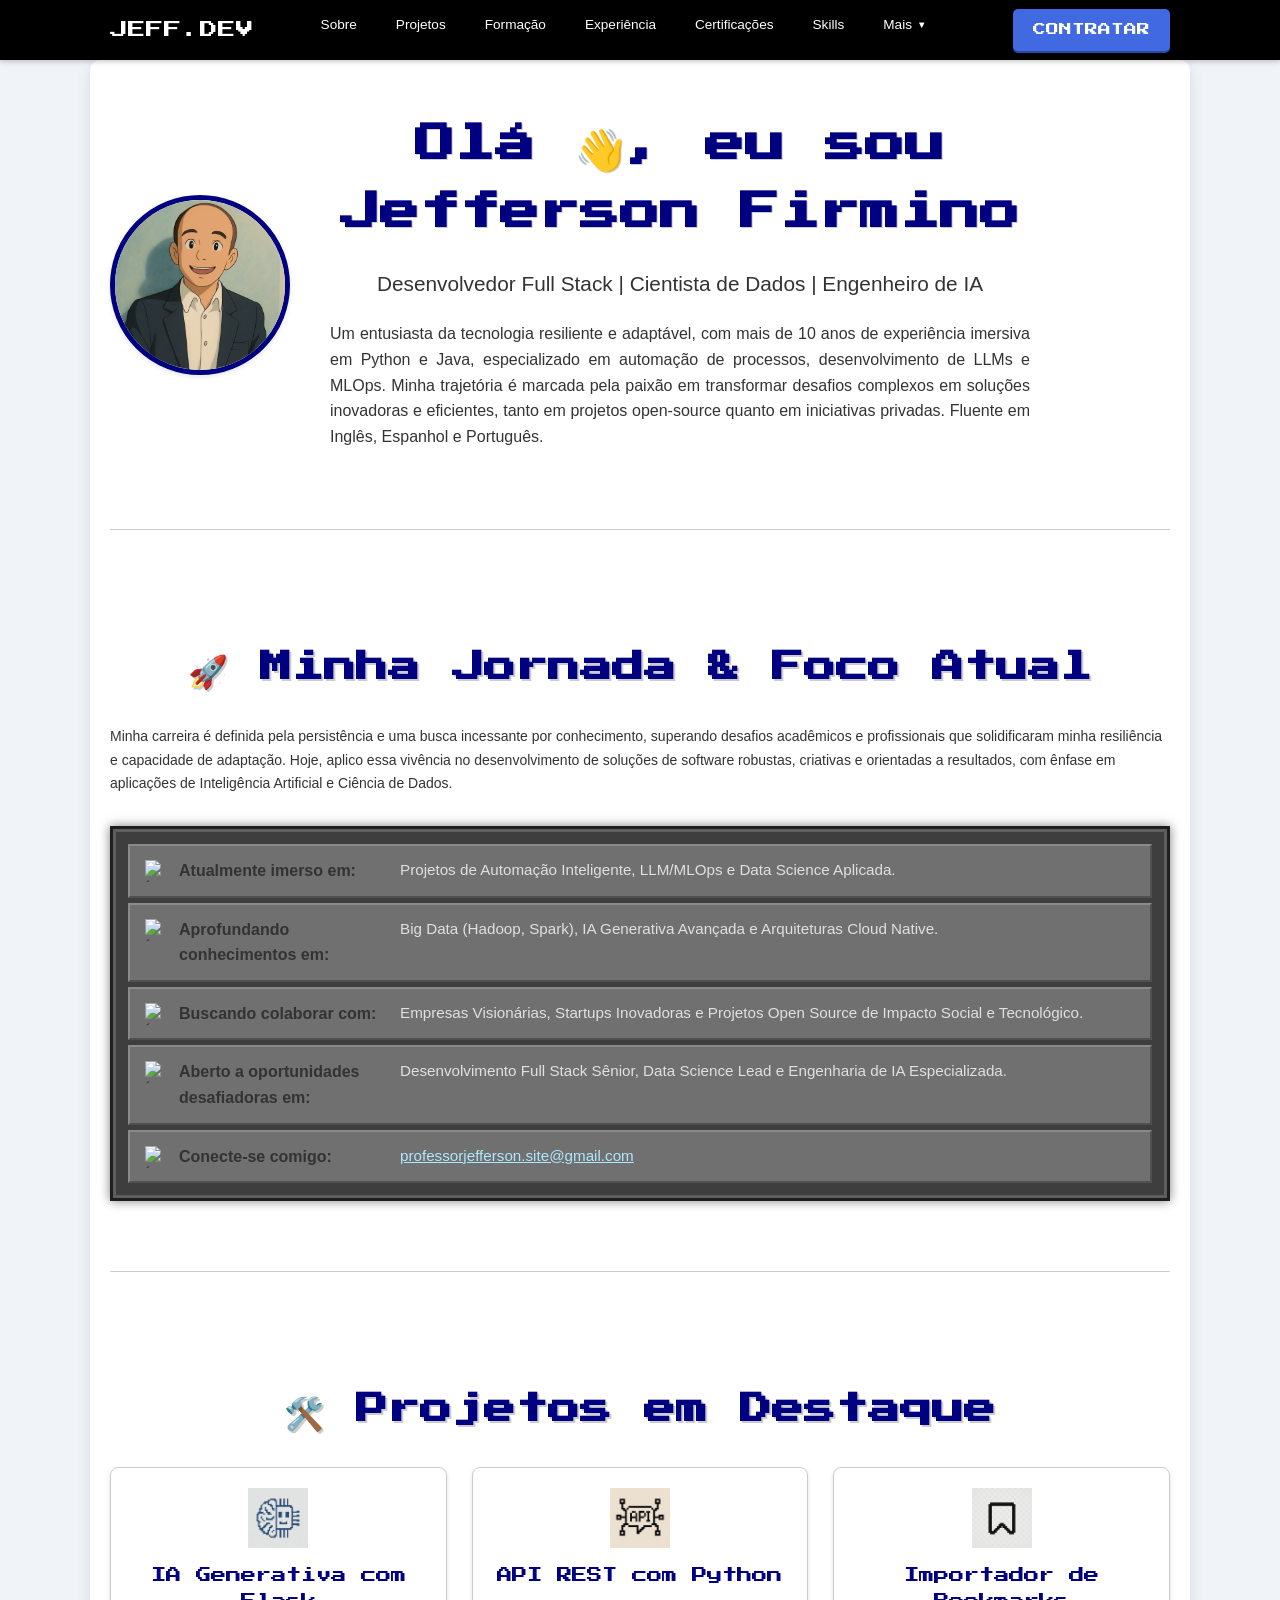
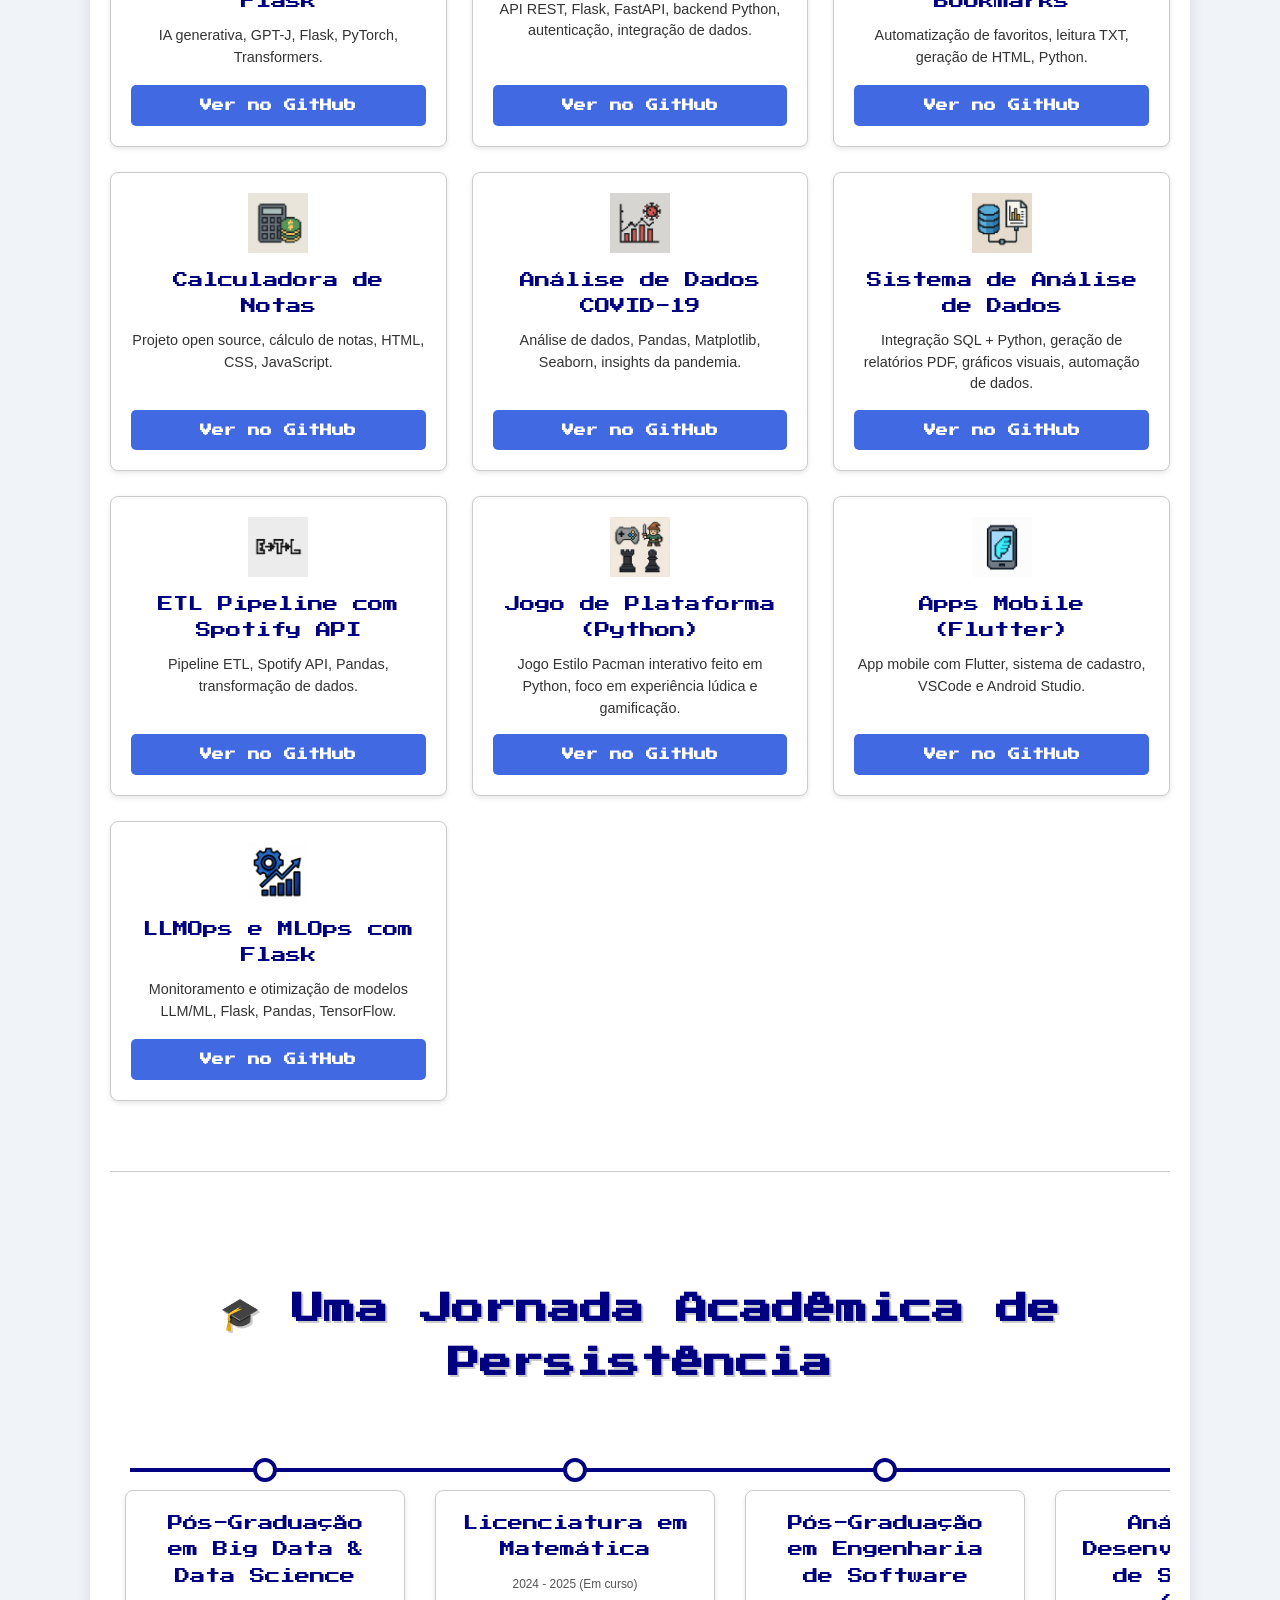
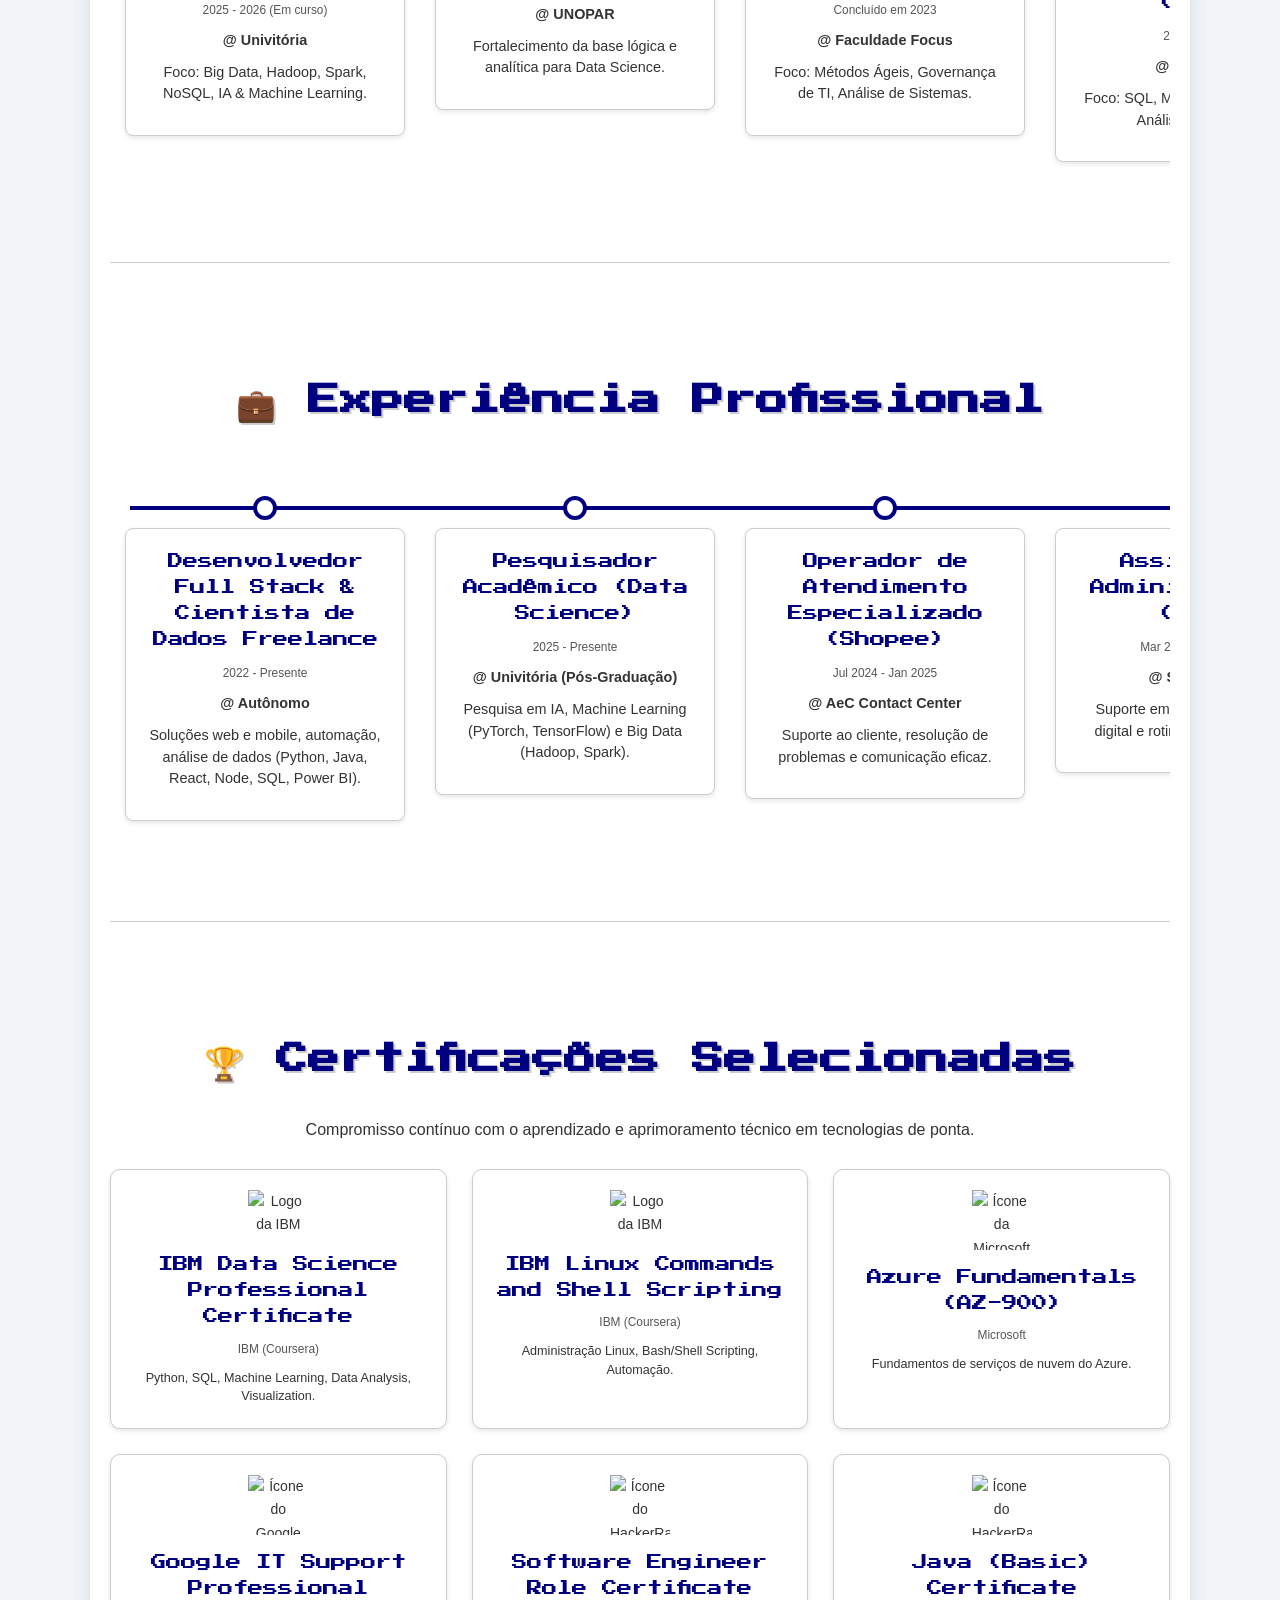
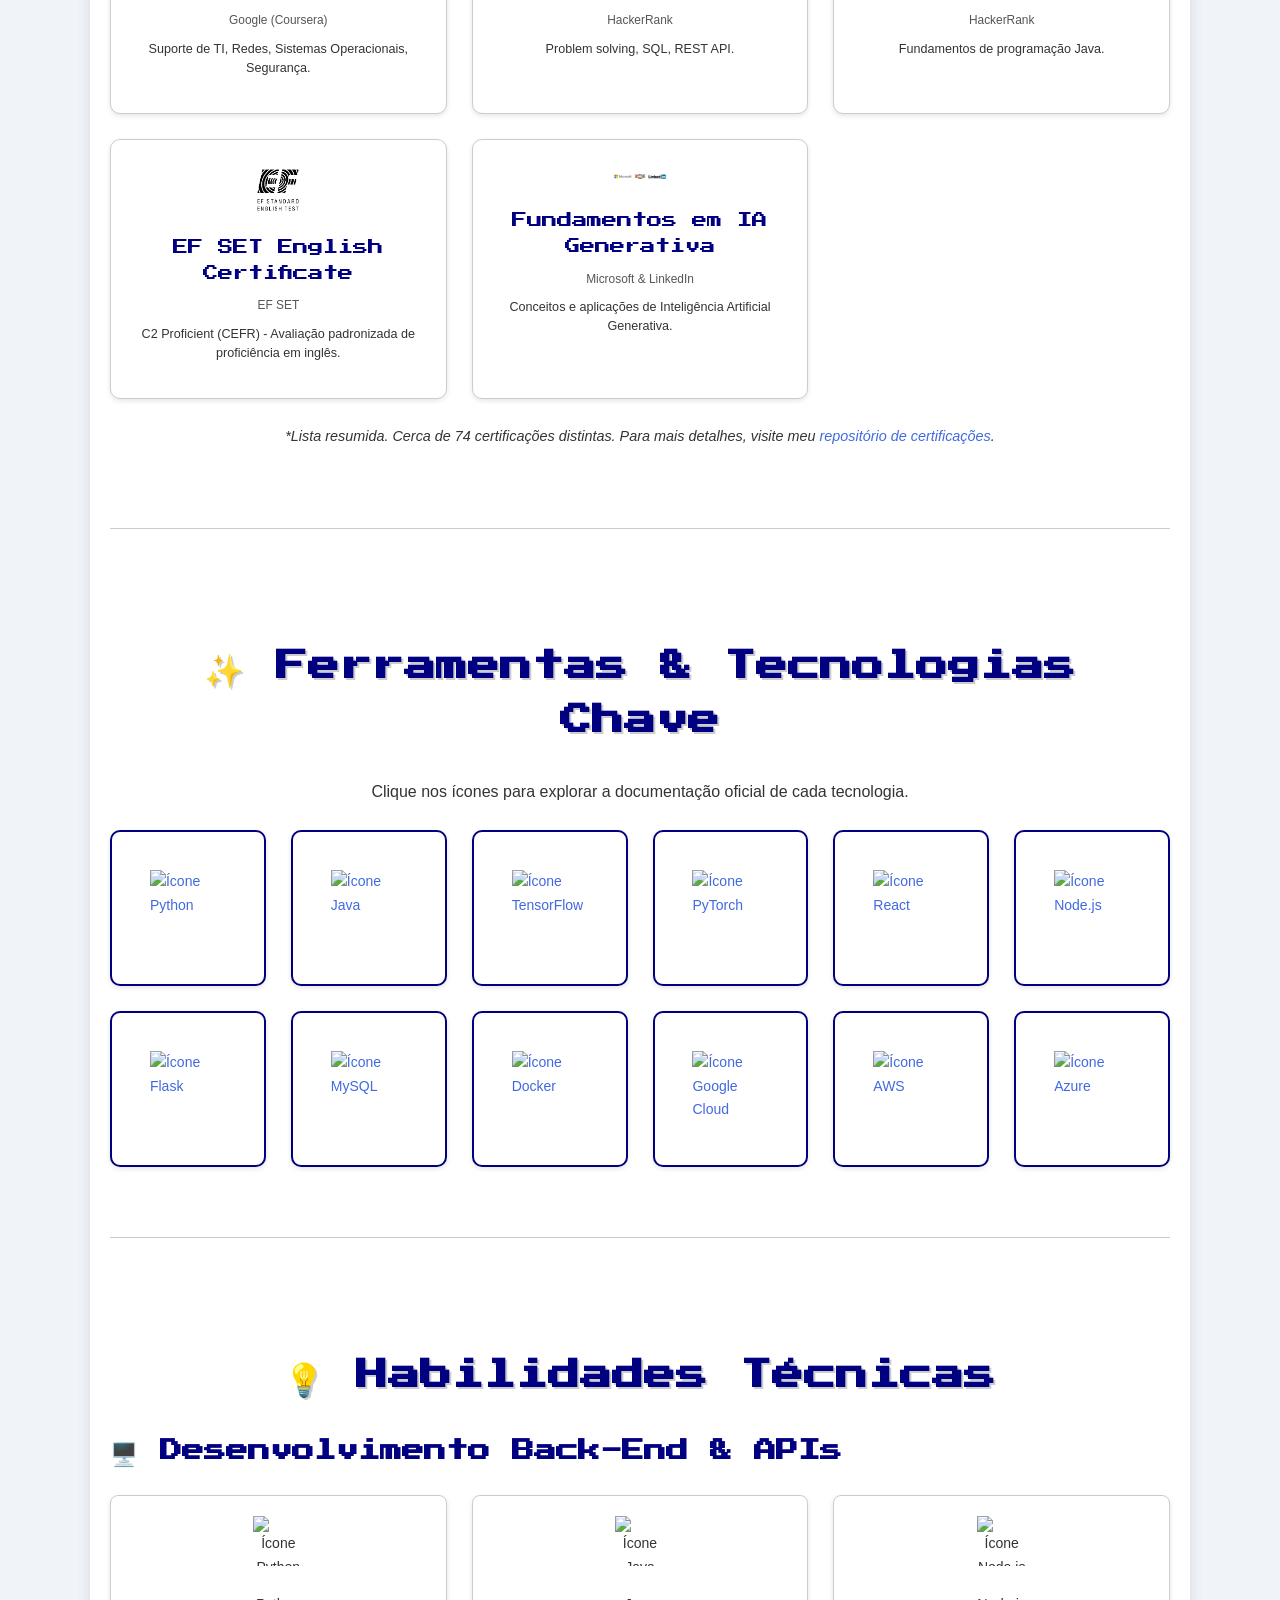
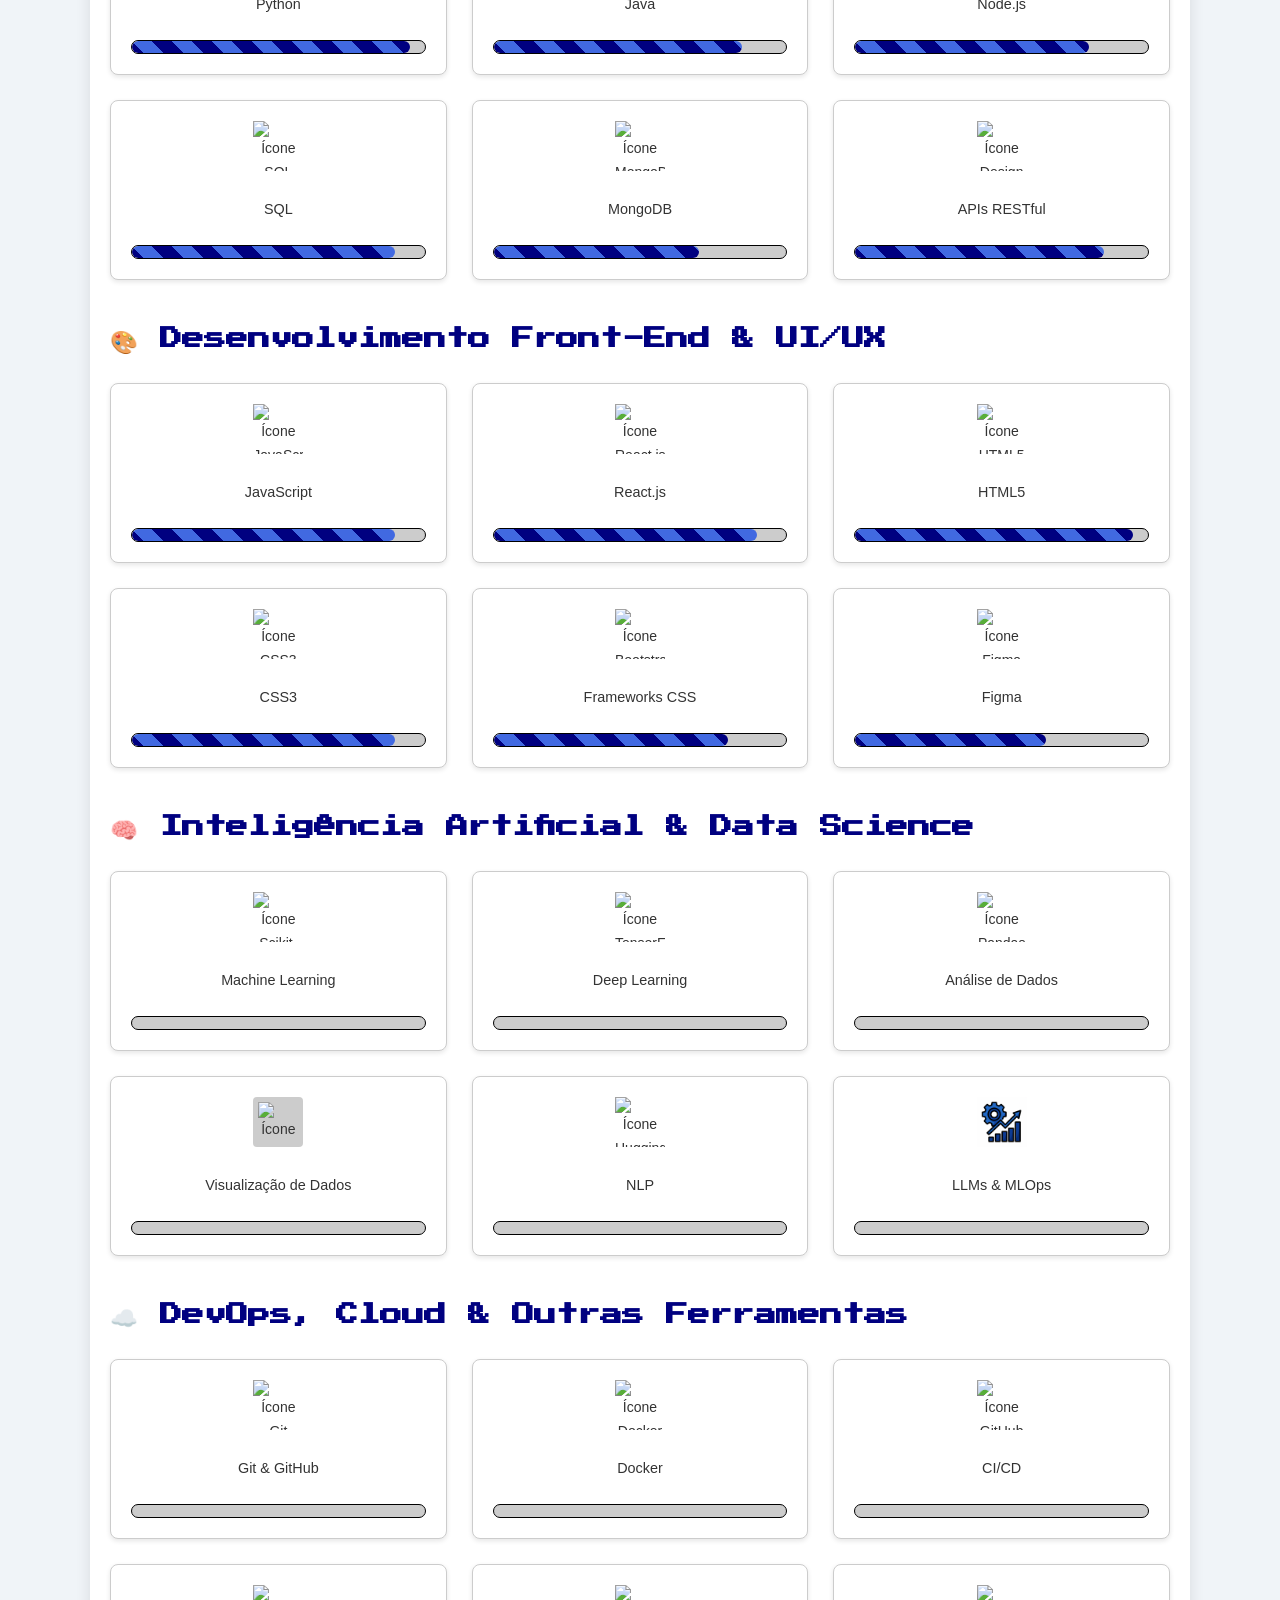
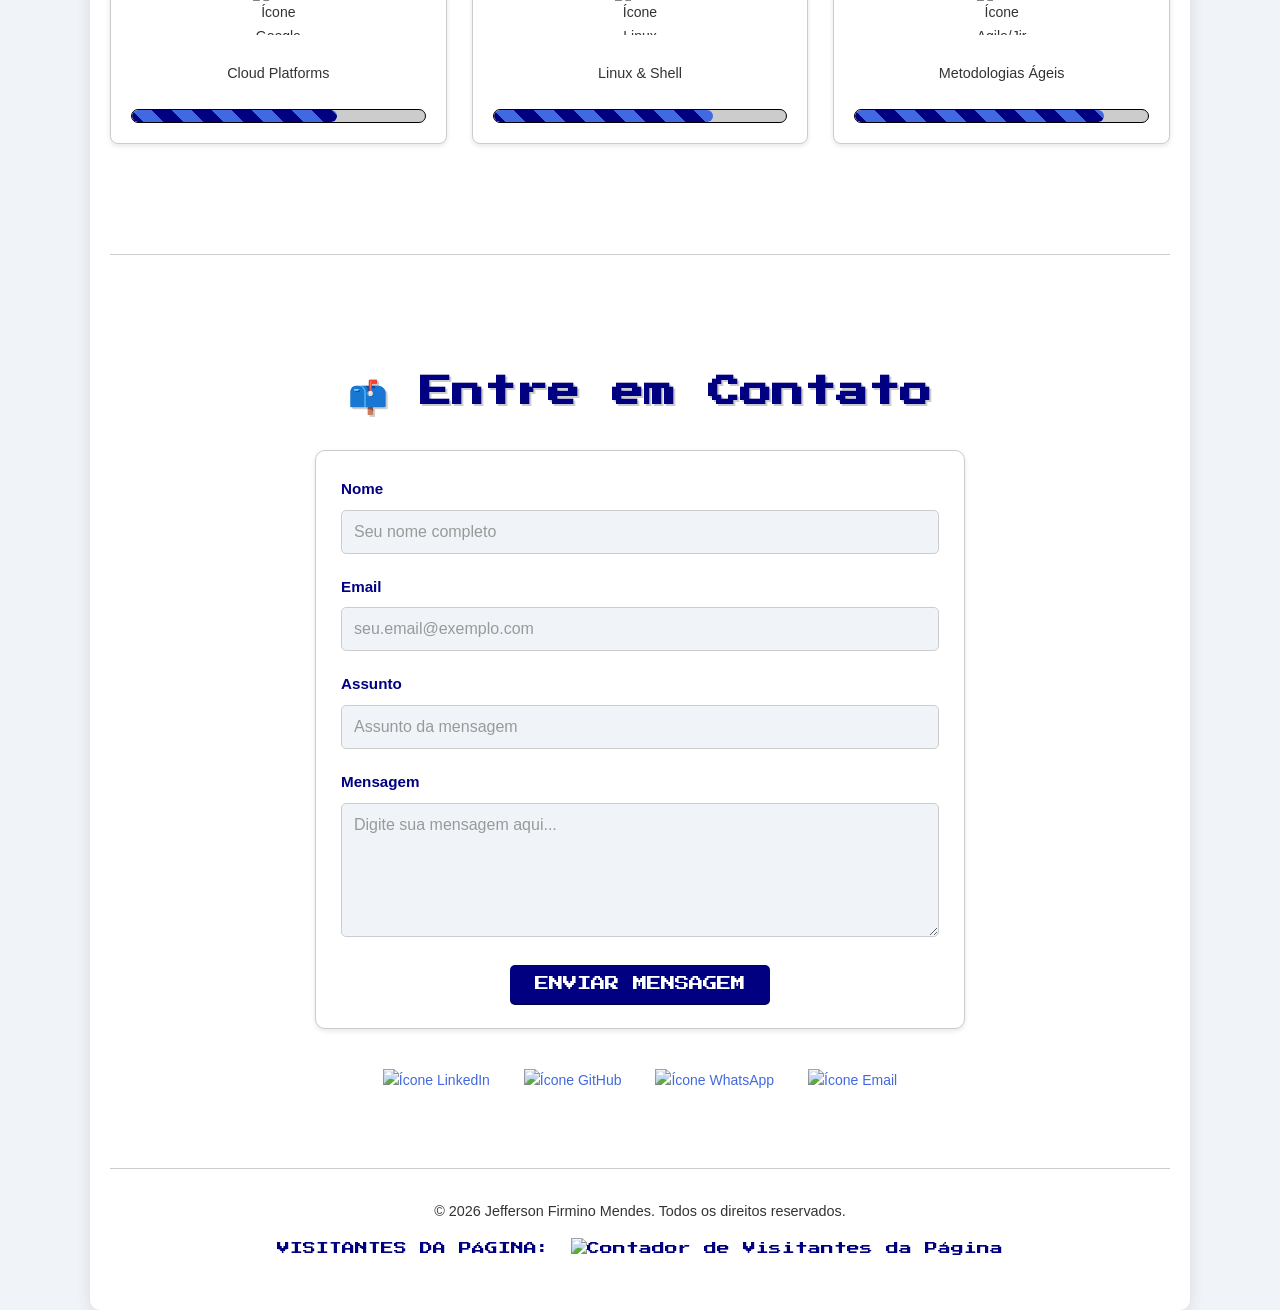
==== commit bcb7e848: "adding the realistic total counting of certificates after my final review. By carefully analyzing fi" ====
--- a/index.html
+++ b/index.html
@@ -429,8 +429,8 @@
             <p class="cert-details">Conceitos e aplicações de Inteligência Artificial Generativa.</p>
           </div>
         </div>
-        <p class="certifications-footer"><i>*Lista resumida. Mais de 285 certificações. Para detalhes, visite meu <a
-              href="https://github.com/jeffthedeveloper/Certifications_Academic" target="_blank"
+        <p class="certifications-footer"><i>*Lista resumida. Cerca de 74 certificações distintas. Para mais detalhes,
+            visite meu <a href="https://github.com/jeffthedeveloper/Certifications" target="_blank"
               rel="noopener noreferrer">repositório de
               certificações</a>.</i></p>
       </div>
@@ -777,7 +777,7 @@
         </div>
 
         <div class="social-links">
-          <a href="https://www.linkedin.com/in/jeffthedeveloper/" target="_blank" rel="noopener noreferrer"
+          <a href="https://www.linkedin.com/in/professorjefferson/" target="_blank" rel="noopener noreferrer"
             title="LinkedIn">
             <img src="https://raw.githubusercontent.com/devicons/devicon/master/icons/linkedin/linkedin-original.svg"
               alt="Ícone LinkedIn">
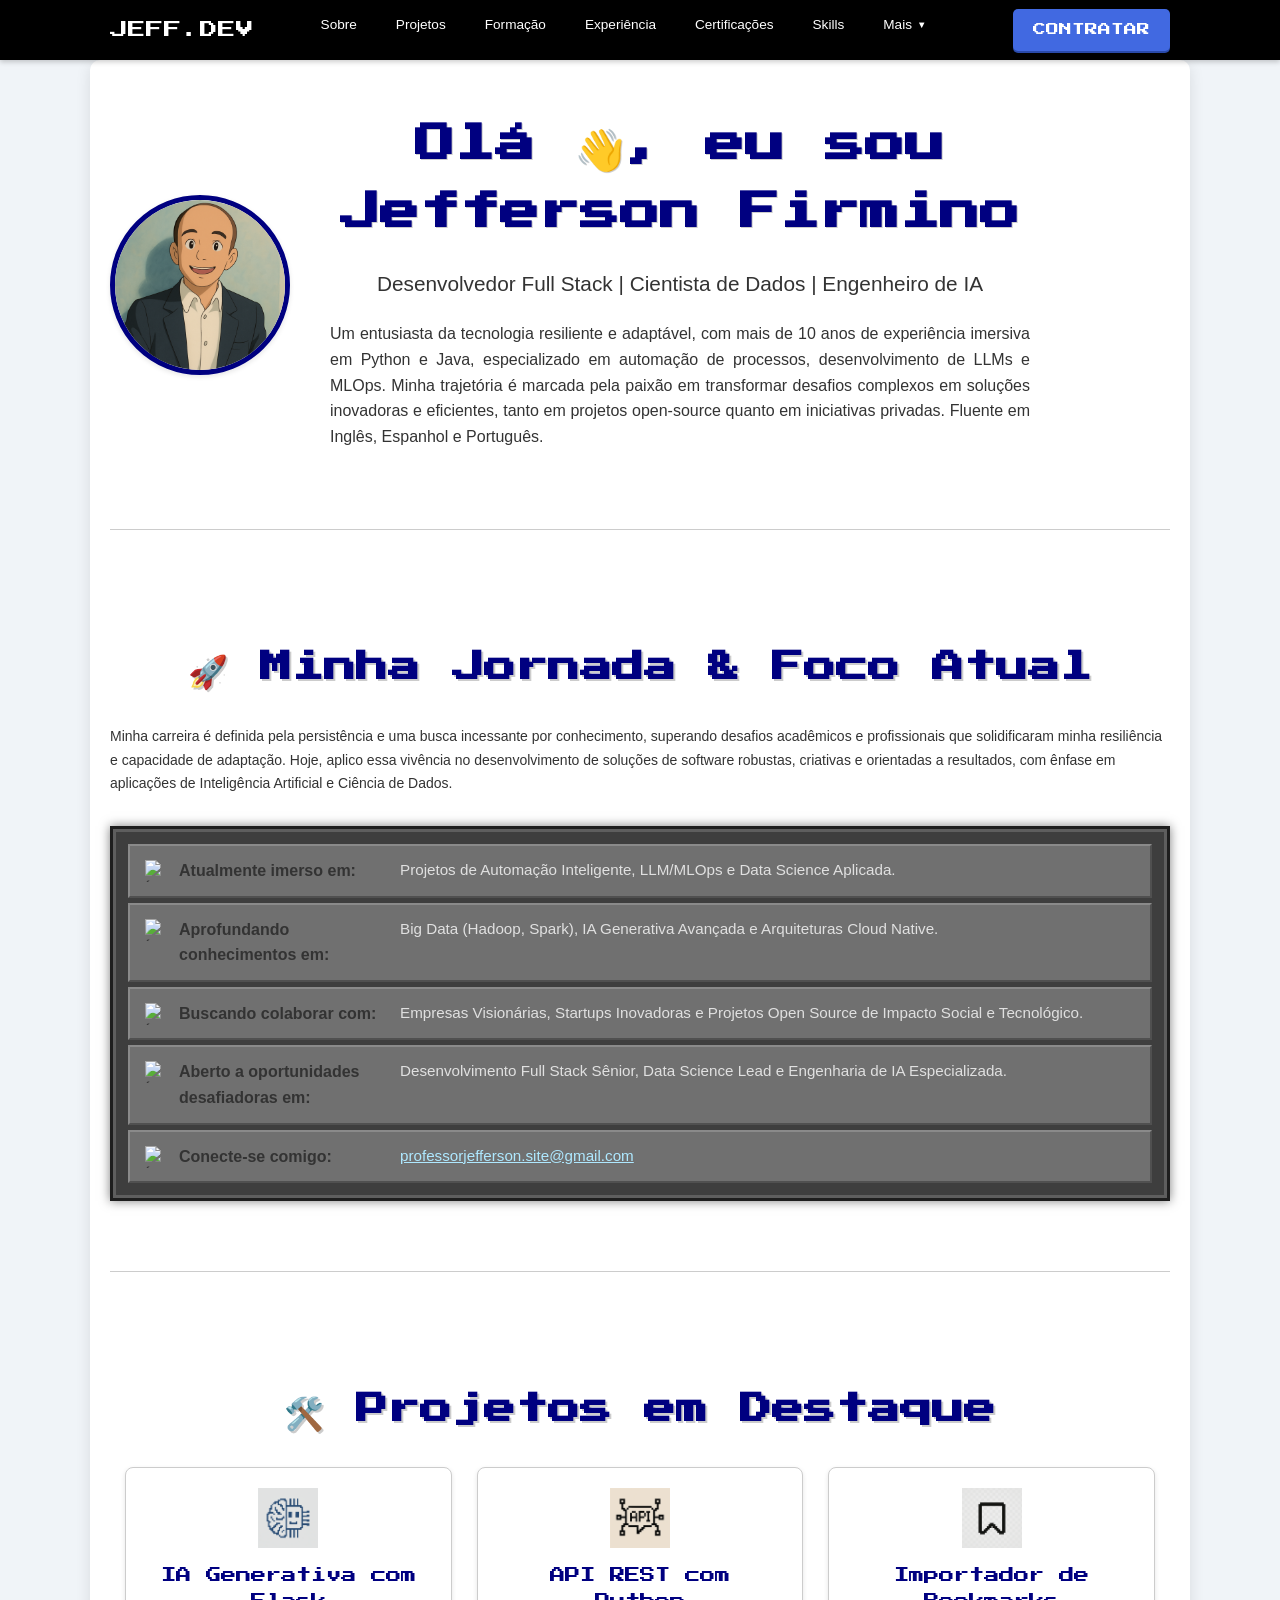
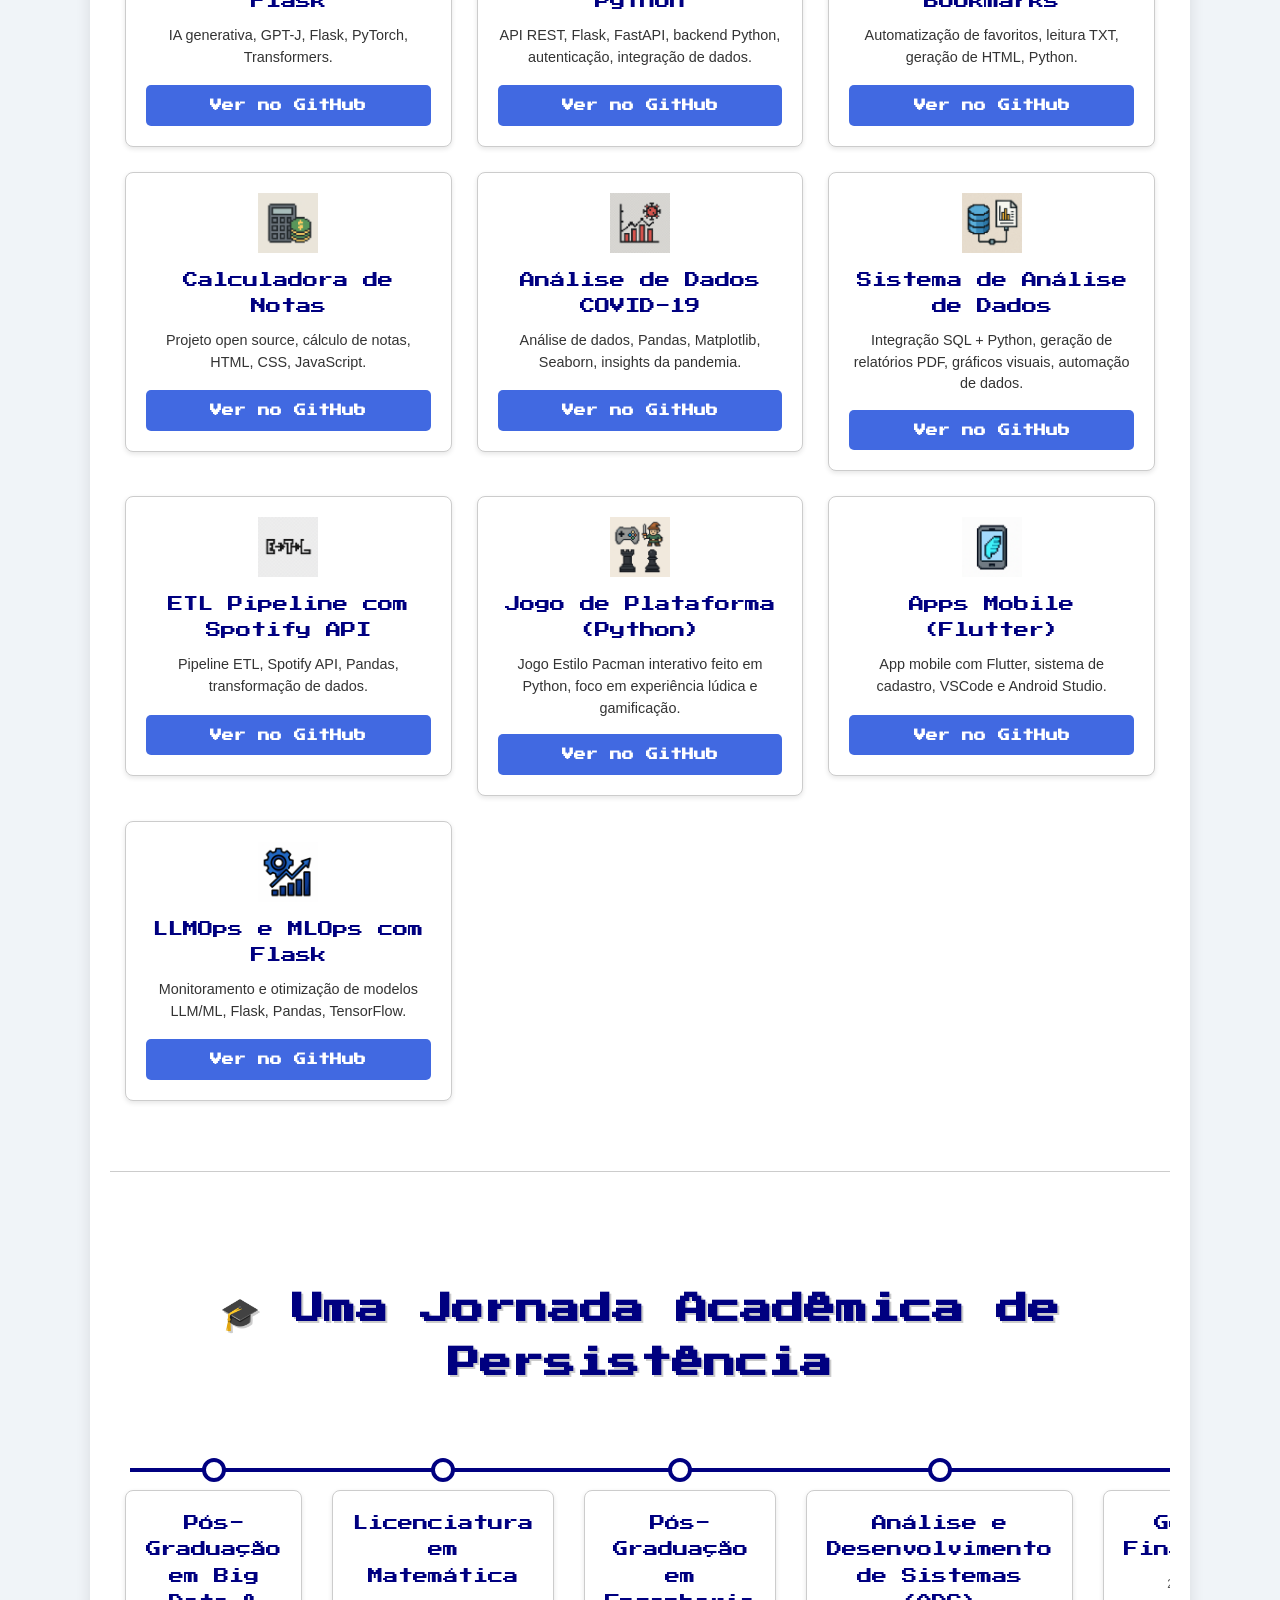
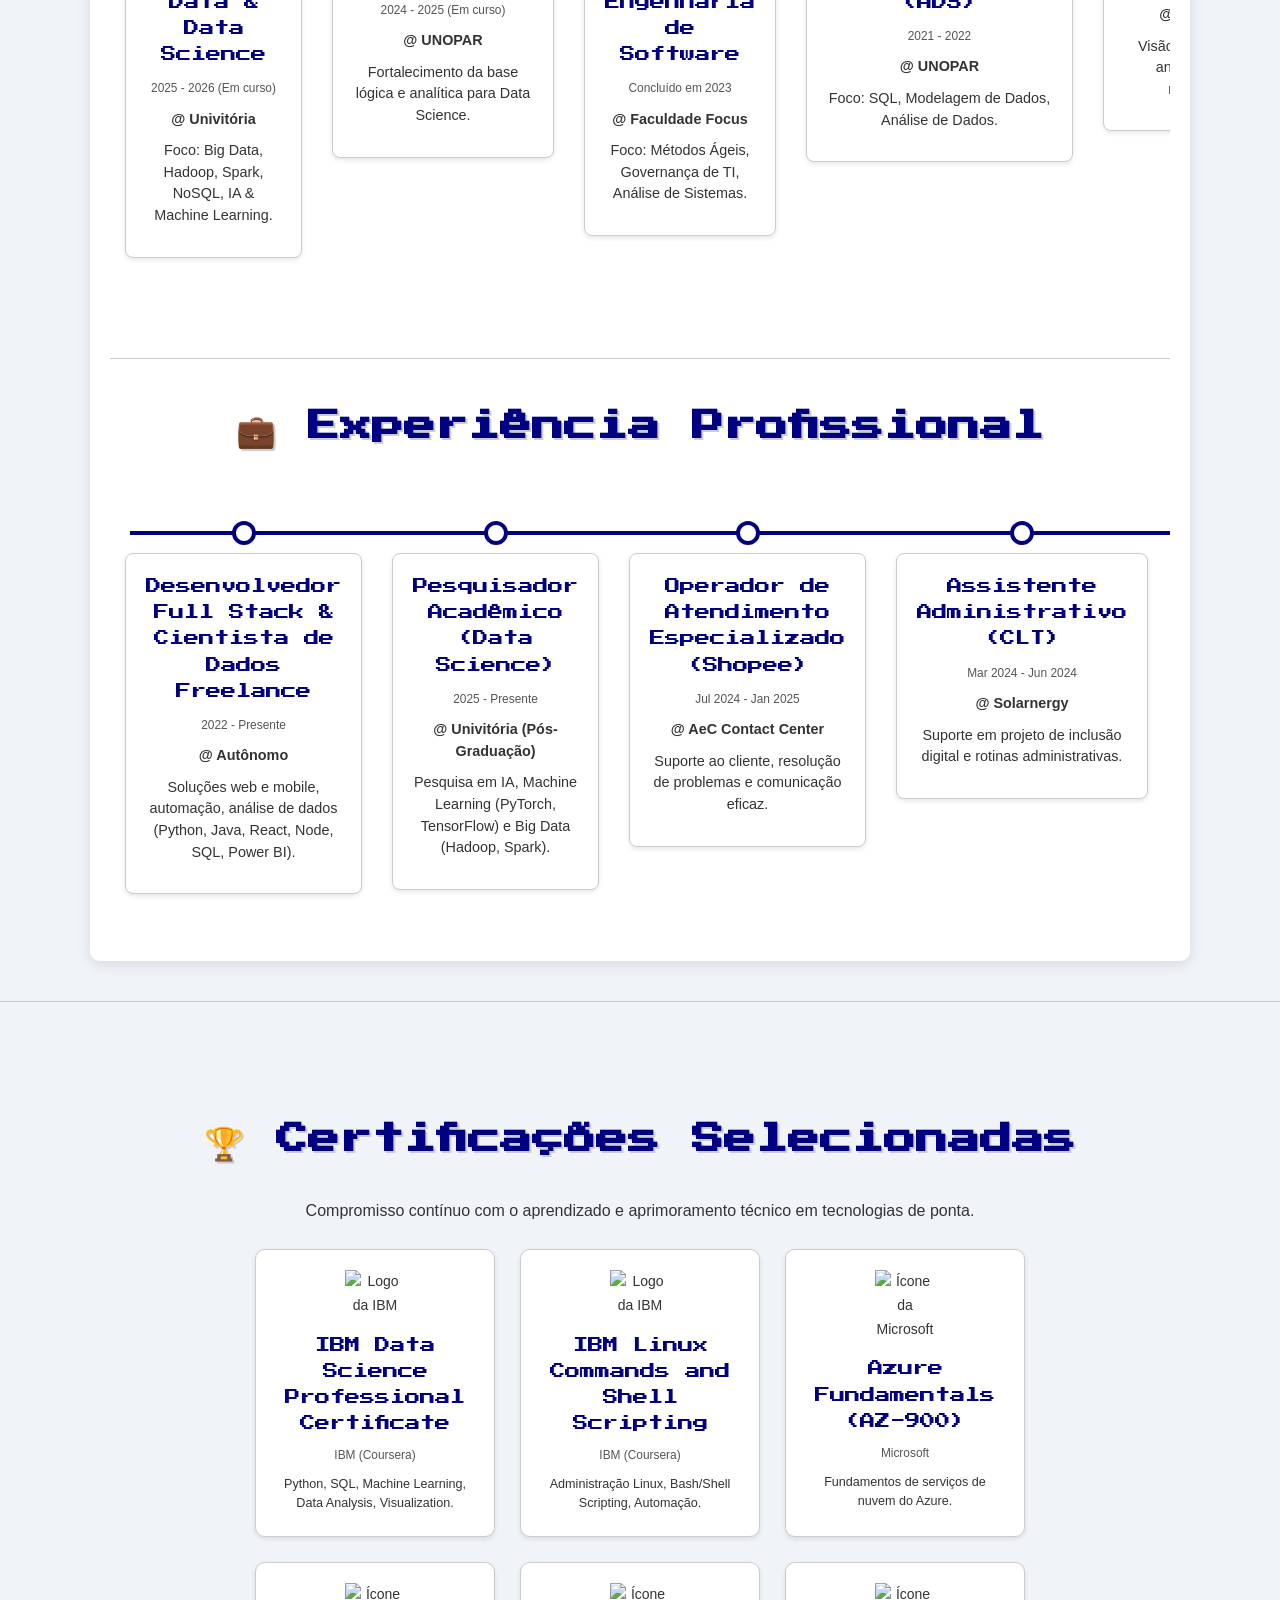
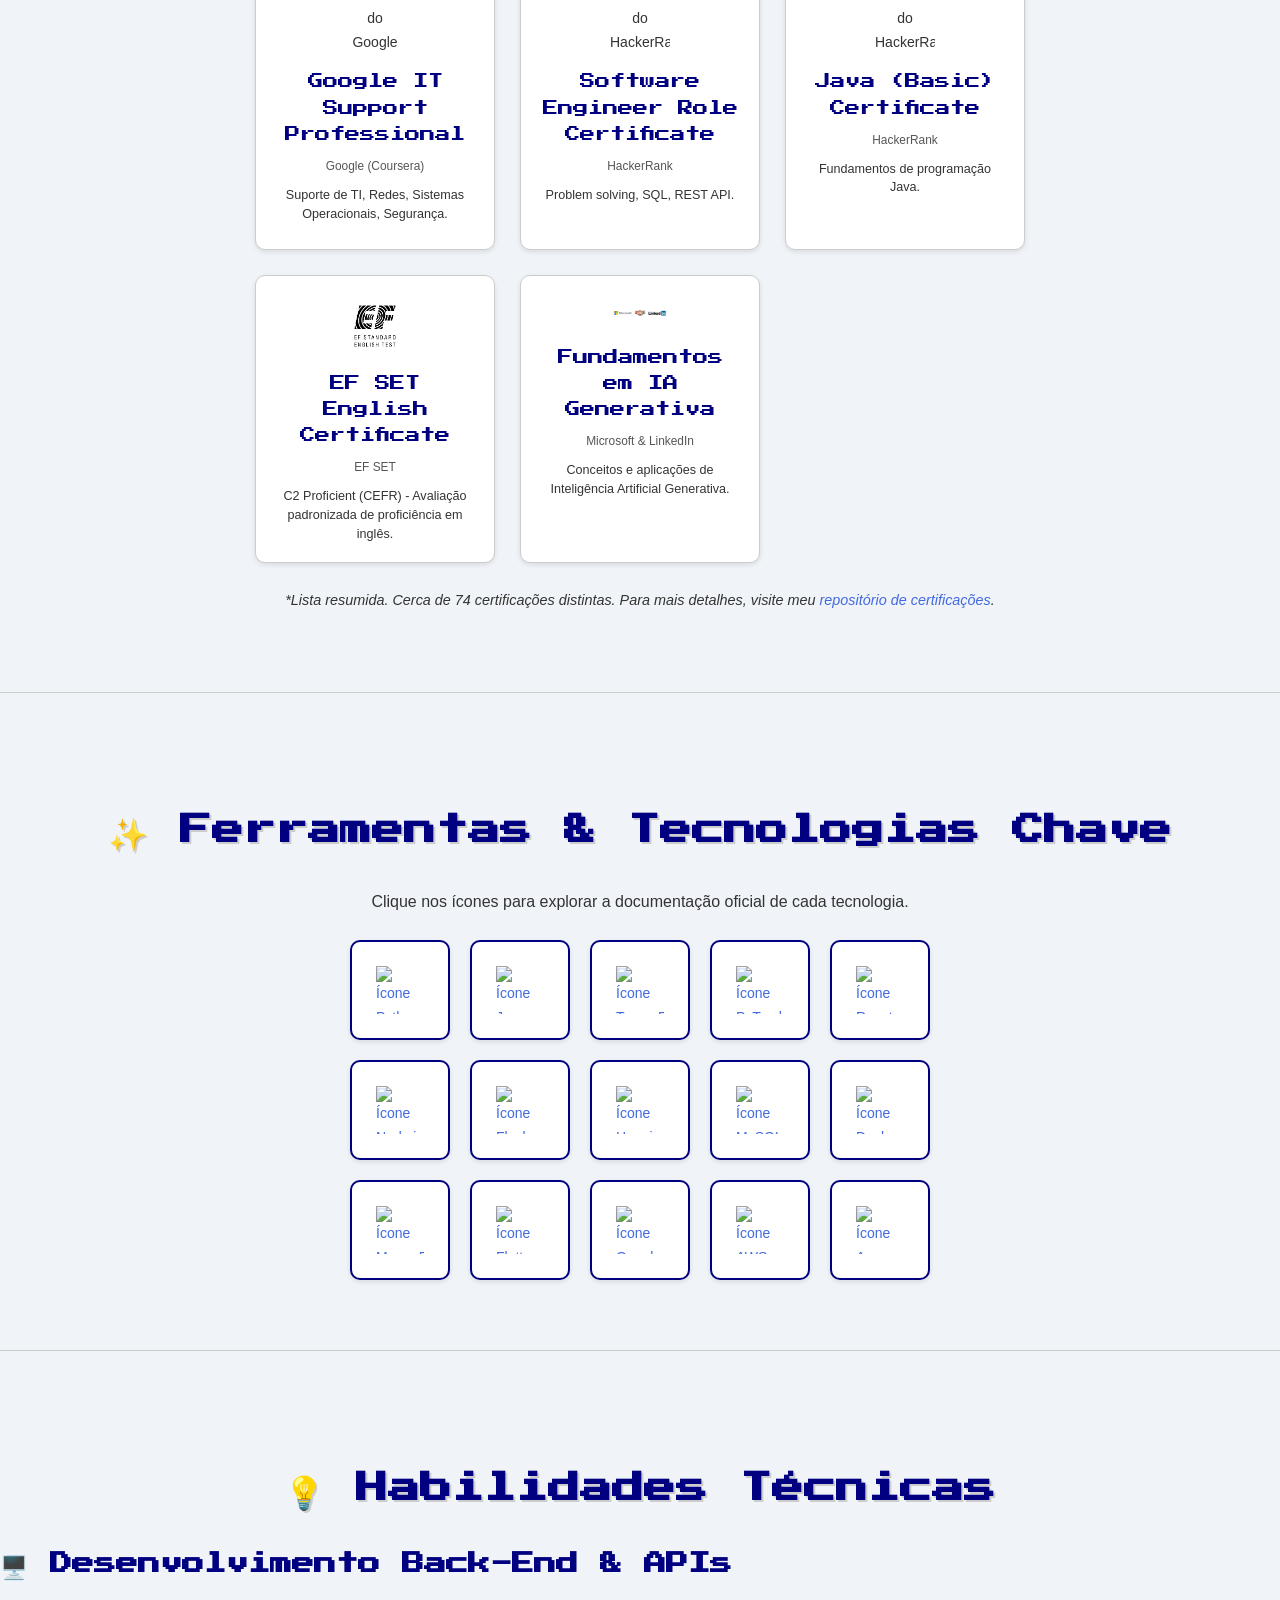
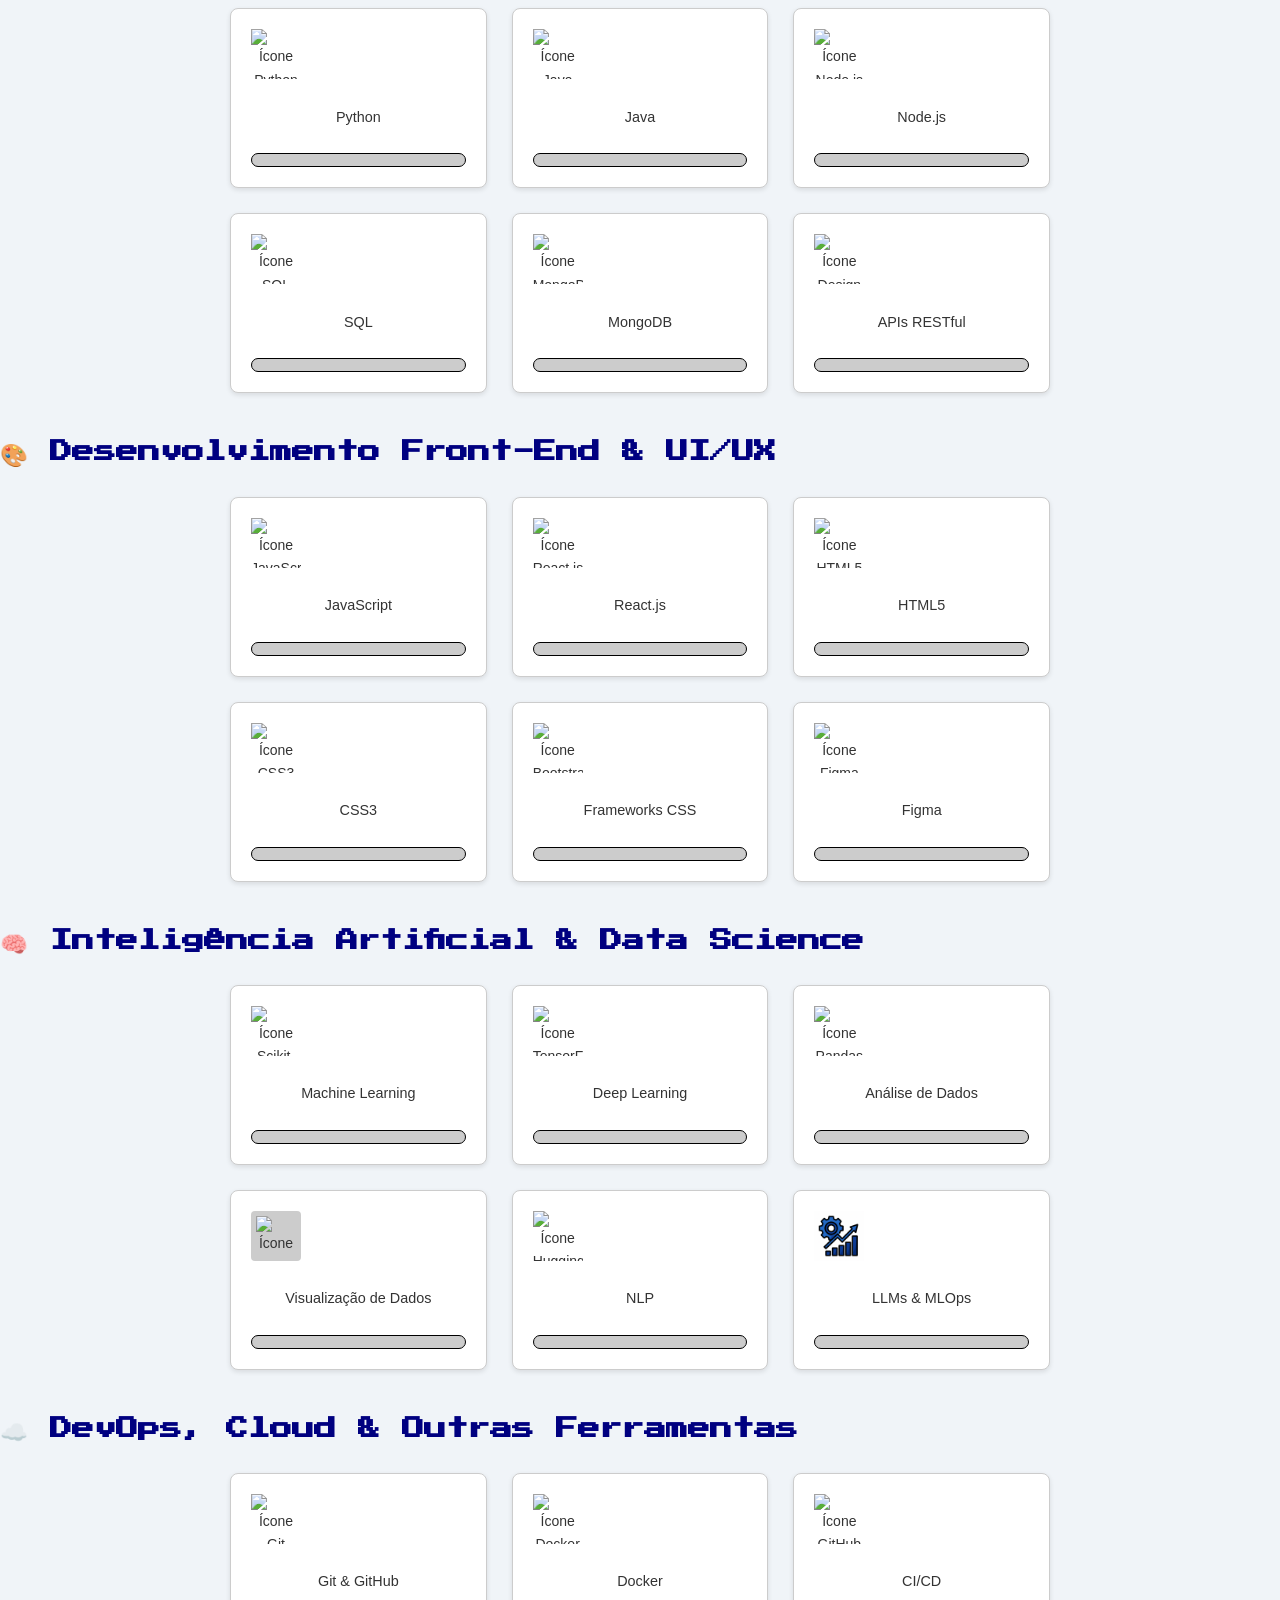
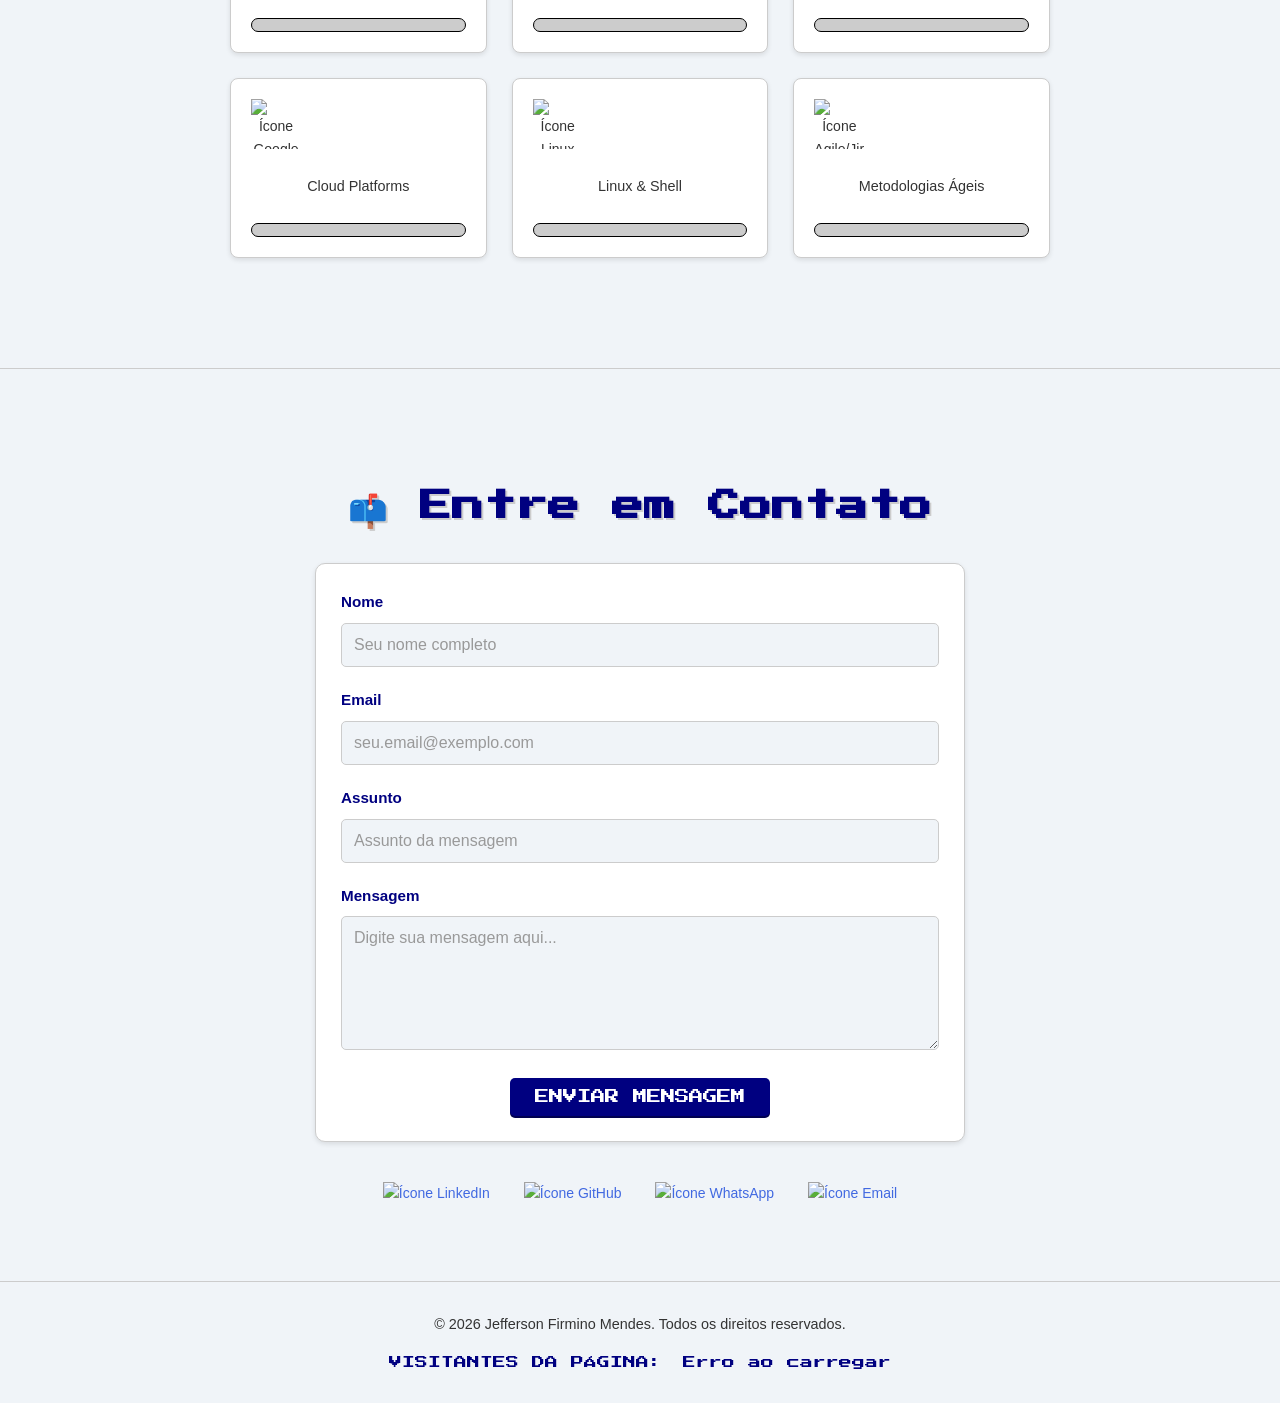
==== commit d54739d4: "feat: Enhance UI/UX, improve responsiveness, and implement unique visitor tracking" ====
--- a/index.html
+++ b/index.html
@@ -311,501 +311,524 @@
 
     <hr>
 
-    <section id="experiencia">
-      <h2 class="section-title">💼 Experiência Profissional</h2>
-      <div class="timeline-container section-content">
-        <div class="timeline-horizontal">
-          <div class="timeline-item-h">
-            <div class="timeline-dot"></div>
-            <div class="timeline-content-h">
-              <h4>Desenvolvedor Full Stack & Cientista de Dados Freelance</h4>
-              <span class="date">2022 - Presente</span>
-              <p class="institution">@ Autônomo</p>
-              <p>Soluções web e mobile, automação, análise de dados (Python, Java, React, Node, SQL, Power BI).</p>
-            </div>
-          </div>
-          <div class="timeline-item-h">
-            <div class="timeline-dot"></div>
-            <div class="timeline-content-h">
-              <h4>Pesquisador Acadêmico (Data Science)</h4>
-              <span class="date">2025 - Presente</span>
-              <p class="institution">@ Univitória (Pós-Graduação)</p>
-              <p>Pesquisa em IA, Machine Learning (PyTorch, TensorFlow) e Big Data (Hadoop, Spark).</p>
-            </div>
-          </div>
-          <div class="timeline-item-h">
-            <div class="timeline-dot"></div>
-            <div class="timeline-content-h">
-              <h4>Operador de Atendimento Especializado (Shopee)</h4>
-              <span class="date">Jul 2024 - Jan 2025</span>
-              <p class="institution">@ AeC Contact Center</p>
-              <p>Suporte ao cliente, resolução de problemas e comunicação eficaz.</p>
-            </div>
-          </div>
-          <div class="timeline-item-h">
-            <div class="timeline-dot"></div>
-            <div class="timeline-content-h">
-              <h4>Assistente Administrativo (CLT)</h4>
-              <span class="date">Mar 2024 - Jun 2024</span>
-              <p class="institution">@ Solarnergy</p>
-              <p>Suporte em projeto de inclusão digital e rotinas administrativas.</p>
-            </div>
-          </div>
-          <div class="timeline-item-h">
-            <div class="timeline-dot"></div>
-            <div class="timeline-content-h">
-              <h4>Estágios em Contabilidade</h4>
-              <span class="date">2019 - 2023 (Período Agregado)</span>
-              <p class="institution">@ Diversos Escritórios (Autônomo/Projetos)</p>
-              <p>Lançamentos, conciliações, apuração de impostos, rotinas fiscais e financeiras.</p>
-            </div>
-          </div>
-        </div>
-      </div>
-    </section>
-
-    <hr>
-
-    <section id="certificacoes">
-      <div class="certifications-section section-content">
-        <h2 class="section-title">🏆 Certificações Selecionadas</h2>
-        <p class="section-subtitle">Compromisso contínuo com o aprendizado e aprimoramento técnico em tecnologias de
-          ponta.</p>
-        <div class="certifications-grid">
-          <div class="certification-card">
-            <img src="https://upload.wikimedia.org/wikipedia/commons/5/51/IBM_logo.svg" alt="Logo da IBM"
-              class="cert-icon">
-            <h5>IBM Data Science Professional Certificate</h5>
-            <p class="cert-issuer">IBM (Coursera)</p>
-            <p class="cert-details">Python, SQL, Machine Learning, Data Analysis, Visualization.</p>
-          </div>
-          <div class="certification-card">
-            <img src="https://upload.wikimedia.org/wikipedia/commons/5/51/IBM_logo.svg" alt="Logo da IBM"
-              class="cert-icon">
-            <h5>IBM Linux Commands and Shell Scripting</h5>
-            <p class="cert-issuer">IBM (Coursera)</p>
-            <p class="cert-details">Administração Linux, Bash/Shell Scripting, Automação.</p>
-          </div>
-          <div class="certification-card">
-            <img
-              src="https://upload.wikimedia.org/wikipedia/commons/thumb/4/44/Microsoft_logo.svg/512px-Microsoft_logo.svg.png"
-              alt="Ícone da Microsoft" class="cert-icon">
-            <h5>Azure Fundamentals (AZ-900)</h5>
-            <p class="cert-issuer">Microsoft</p>
-            <p class="cert-details">Fundamentos de serviços de nuvem do Azure.</p>
-          </div>
-          <div class="certification-card">
-            <img
-              src="https://upload.wikimedia.org/wikipedia/commons/thumb/2/2f/Google_2015_logo.svg/640px-Google_2015_logo.svg.png"
-              alt="Ícone do Google" class="cert-icon">
-            <h5>Google IT Support Professional</h5>
-            <p class="cert-issuer">Google (Coursera)</p>
-            <p class="cert-details">Suporte de TI, Redes, Sistemas Operacionais, Segurança.</p>
-          </div>
-          <div class="certification-card">
-            <img src="https://miro.medium.com/v2/resize:fit:1400/1*JhV105AX1GNhHhqc8ZunEg.png" alt="Ícone do HackerRank"
-              class="cert-icon">
-            <h5>Software Engineer Role Certificate</h5>
-            <p class="cert-issuer">HackerRank</p>
-            <p class="cert-details">Problem solving, SQL, REST API.</p>
-          </div>
-          <div class="certification-card">
-            <img src="https://miro.medium.com/v2/resize:fit:1400/1*JhV105AX1GNhHhqc8ZunEg.png" alt="Ícone do HackerRank"
-              class="cert-icon">
-            <h5>Java (Basic) Certificate</h5>
-            <p class="cert-issuer">HackerRank</p>
-            <p class="cert-details">Fundamentos de programação Java.</p>
-          </div>
-          <div class="certification-card">
-            <img src="assets/images/efset.png" alt="Logo EF SET" class="cert-icon">
-            <h5>EF SET English Certificate</h5>
-            <p class="cert-issuer">EF SET</p>
-            <p class="cert-details">C2 Proficient (CEFR) - Avaliação padronizada de proficiência em inglês.</p>
-          </div>
-          <div class="certification-card">
-            <img src="assets/images/microsoft-linkedin.png" alt="Logo Microsoft LinkedIn" class="cert-icon">
-            <h5>Fundamentos em IA Generativa</h5>
-            <p class="cert-issuer">Microsoft & LinkedIn</p>
-            <p class="cert-details">Conceitos e aplicações de Inteligência Artificial Generativa.</p>
-          </div>
-        </div>
-        <p class="certifications-footer"><i>*Lista resumida. Cerca de 74 certificações distintas. Para mais detalhes,
-            visite meu <a href="https://github.com/jeffthedeveloper/Certifications" target="_blank"
-              rel="noopener noreferrer">repositório de
-              certificações</a>.</i></p>
-      </div>
-    </section>
-
-    <hr>
-
-    <section id="interesses">
-      <h2 class="section-title">✨ Ferramentas & Tecnologias Chave</h2>
-      <div class="section-content">
-        <p class="section-subtitle icon-grid-subtitle">Clique nos ícones para explorar a documentação oficial de cada
-          tecnologia.</p>
-        <div class="icon-grid">
-          <a href="https://www.python.org/doc/" target="_blank" rel="noopener noreferrer" class="icon-square"
-            title="Python">
+
+    <h2 class="section-title">💼 Experiência Profissional</h2>
+    <div class="timeline-container section-content">
+      <div class="timeline-horizontal">
+        <div class="timeline-item-h">
+          <div class="timeline-dot"></div>
+          <div class="timeline-content-h">
+            <h4>Desenvolvedor Full Stack & Cientista de Dados Freelance</h4>
+            <span class="date">2022 - Presente</span>
+            <p class="institution">@ Autônomo</p>
+            <p>Soluções web e mobile, automação, análise de dados (Python, Java, React, Node, SQL, Power BI).</p>
+          </div>
+        </div>
+        <div class="timeline-item-h">
+          <div class="timeline-dot"></div>
+          <div class="timeline-content-h">
+            <h4>Pesquisador Acadêmico (Data Science)</h4>
+            <span class="date">2025 - Presente</span>
+            <p class="institution">@ Univitória (Pós-Graduação)</p>
+            <p>Pesquisa em IA, Machine Learning (PyTorch, TensorFlow) e Big Data (Hadoop, Spark).</p>
+          </div>
+        </div>
+        <div class="timeline-item-h">
+          <div class="timeline-dot"></div>
+          <div class="timeline-content-h">
+            <h4>Operador de Atendimento Especializado (Shopee)</h4>
+            <span class="date">Jul 2024 - Jan 2025</span>
+            <p class="institution">@ AeC Contact Center</p>
+            <p>Suporte ao cliente, resolução de problemas e comunicação eficaz.</p>
+          </div>
+        </div>
+        <div class="timeline-item-h">
+          <div class="timeline-dot"></div>
+          <div class="timeline-content-h">
+            <h4>Assistente Administrativo (CLT)</h4>
+            <span class="date">Mar 2024 - Jun 2024</span>
+            <p class="institution">@ Solarnergy</p>
+            <p>Suporte em projeto de inclusão digital e rotinas administrativas.</p>
+          </div>
+        </div>
+        <div class="timeline-item-h">
+          <div class="timeline-dot"></div>
+          <div class="timeline-content-h">
+            <h4>Assistente de Backoffice-Atendimento</h4>
+            <span class="date">Jul 2022 - Jun 2023</span>
+            <p class="institution">@ Orbitall- Caixa Econômica Federal</p>
+            <p>Suporte ao cliente, resolução de problemas, comunicação eficaz em operações de cartão de crédito.</p>
+          </div>
+        </div>
+        <div class="timeline-item-h">
+          <div class="timeline-dot"></div>
+          <div class="timeline-content-h">
+            <h4>Recepcionista Hospitalar</h4>
+            <span class="date">Dez 2020 - Jun 2022</span>
+            <p class="institution">@ Hospital Dr. Sá Andrade</p>
+            <p>Atendimento ao público, agendamento, gerenciamento de correspondência, manutenção da recepção, auxílio em
+              emergências.</p>
+          </div>
+        </div>
+        <div class="timeline-item-h">
+          <div class="timeline-dot"></div>
+          <div class="timeline-content-h">
+            <h4>Estágios em Contabilidade</h4>
+            <span class="date">2019 - 2023 (Período Agregado)</span>
+            <p class="institution">@ Diversos Escritórios (Autônomo/Projetos)</p>
+            <p>Lançamentos, conciliações, apuração de impostos, rotinas fiscais e financeiras.</p>
+          </div>
+        </div>
+      </div>
+    </div>
+  </div>
+  </section>
+  <hr>
+
+  <section id="certificacoes">
+    <div class="certifications-section section-content">
+      <h2 class="section-title">🏆 Certificações Selecionadas</h2>
+      <p class="section-subtitle">Compromisso contínuo com o aprendizado e aprimoramento técnico em tecnologias de
+        ponta.</p>
+      <div class="certifications-grid">
+        <div class="certification-card">
+          <img src="https://upload.wikimedia.org/wikipedia/commons/5/51/IBM_logo.svg" alt="Logo da IBM"
+            class="cert-icon">
+          <h5>IBM Data Science Professional Certificate</h5>
+          <p class="cert-issuer">IBM (Coursera)</p>
+          <p class="cert-details">Python, SQL, Machine Learning, Data Analysis, Visualization.</p>
+        </div>
+        <div class="certification-card">
+          <img src="https://upload.wikimedia.org/wikipedia/commons/5/51/IBM_logo.svg" alt="Logo da IBM"
+            class="cert-icon">
+          <h5>IBM Linux Commands and Shell Scripting</h5>
+          <p class="cert-issuer">IBM (Coursera)</p>
+          <p class="cert-details">Administração Linux, Bash/Shell Scripting, Automação.</p>
+        </div>
+        <div class="certification-card">
+          <img
+            src="https://upload.wikimedia.org/wikipedia/commons/thumb/4/44/Microsoft_logo.svg/512px-Microsoft_logo.svg.png"
+            alt="Ícone da Microsoft" class="cert-icon">
+          <h5>Azure Fundamentals (AZ-900)</h5>
+          <p class="cert-issuer">Microsoft</p>
+          <p class="cert-details">Fundamentos de serviços de nuvem do Azure.</p>
+        </div>
+        <div class="certification-card">
+          <img
+            src="https://upload.wikimedia.org/wikipedia/commons/thumb/2/2f/Google_2015_logo.svg/640px-Google_2015_logo.svg.png"
+            alt="Ícone do Google" class="cert-icon">
+          <h5>Google IT Support Professional</h5>
+          <p class="cert-issuer">Google (Coursera)</p>
+          <p class="cert-details">Suporte de TI, Redes, Sistemas Operacionais, Segurança.</p>
+        </div>
+        <div class="certification-card">
+          <img src="https://miro.medium.com/v2/resize:fit:1400/1*JhV105AX1GNhHhqc8ZunEg.png" alt="Ícone do HackerRank"
+            class="cert-icon">
+          <h5>Software Engineer Role Certificate</h5>
+          <p class="cert-issuer">HackerRank</p>
+          <p class="cert-details">Problem solving, SQL, REST API.</p>
+        </div>
+        <div class="certification-card">
+          <img src="https://miro.medium.com/v2/resize:fit:1400/1*JhV105AX1GNhHhqc8ZunEg.png" alt="Ícone do HackerRank"
+            class="cert-icon">
+          <h5>Java (Basic) Certificate</h5>
+          <p class="cert-issuer">HackerRank</p>
+          <p class="cert-details">Fundamentos de programação Java.</p>
+        </div>
+        <div class="certification-card">
+          <img src="assets/images/efset.png" alt="Logo EF SET" class="cert-icon">
+          <h5>EF SET English Certificate</h5>
+          <p class="cert-issuer">EF SET</p>
+          <p class="cert-details">C2 Proficient (CEFR) - Avaliação padronizada de proficiência em inglês.</p>
+        </div>
+        <div class="certification-card">
+          <img src="assets/images/microsoft-linkedin.png" alt="Logo Microsoft LinkedIn" class="cert-icon">
+          <h5>Fundamentos em IA Generativa</h5>
+          <p class="cert-issuer">Microsoft & LinkedIn</p>
+          <p class="cert-details">Conceitos e aplicações de Inteligência Artificial Generativa.</p>
+        </div>
+      </div>
+      <p class="certifications-footer"><i>*Lista resumida. Cerca de 74 certificações distintas. Para mais detalhes,
+          visite meu <a href="https://github.com/jeffthedeveloper/Certifications" target="_blank"
+            rel="noopener noreferrer">repositório de
+            certificações</a>.</i></p>
+    </div>
+  </section>
+
+  <hr>
+
+  <section id="interesses">
+    <h2 class="section-title">✨ Ferramentas & Tecnologias Chave</h2>
+    <div class="section-content">
+      <p class="section-subtitle icon-grid-subtitle">Clique nos ícones para explorar a documentação oficial de cada
+        tecnologia.</p>
+      <div class="icon-grid">
+        <a href="https://www.python.org/doc/" target="_blank" rel="noopener noreferrer" class="icon-square"
+          title="Python">
+          <img src="https://raw.githubusercontent.com/devicons/devicon/master/icons/python/python-original.svg"
+            alt="Ícone Python">
+        </a>
+        <a href="https://docs.oracle.com/en/java/" target="_blank" rel="noopener noreferrer" class="icon-square"
+          title="Java">
+          <img src="https://raw.githubusercontent.com/devicons/devicon/master/icons/java/java-original-wordmark.svg"
+            alt="Ícone Java">
+        </a>
+        <a href="https://www.tensorflow.org/api_docs" target="_blank" rel="noopener noreferrer" class="icon-square"
+          title="TensorFlow">
+          <img
+            src="https://raw.githubusercontent.com/devicons/devicon/master/icons/tensorflow/tensorflow-original-wordmark.svg"
+            alt="Ícone TensorFlow">
+        </a>
+        <a href="https://pytorch.org/docs/stable/index.html" target="_blank" rel="noopener noreferrer"
+          class="icon-square" title="PyTorch">
+          <img src="https://raw.githubusercontent.com/devicons/devicon/master/icons/pytorch/pytorch-original.svg"
+            alt="Ícone PyTorch">
+        </a>
+        <a href="https://reactjs.org/docs/getting-started.html" target="_blank" rel="noopener noreferrer"
+          class="icon-square" title="React">
+          <img src="https://raw.githubusercontent.com/devicons/devicon/master/icons/react/react-original-wordmark.svg"
+            alt="Ícone React">
+        </a>
+        <a href="https://nodejs.org/en/docs/" target="_blank" rel="noopener noreferrer" class="icon-square"
+          title="Node.js">
+          <img src="https://raw.githubusercontent.com/devicons/devicon/master/icons/nodejs/nodejs-original-wordmark.svg"
+            alt="Ícone Node.js">
+        </a>
+        <a href="https://flask.palletsprojects.com/" target="_blank" rel="noopener noreferrer" class="icon-square"
+          title="Flask">
+          <img src="https://raw.githubusercontent.com/devicons/devicon/master/icons/flask/flask-original.svg"
+            alt="Ícone Flask">
+        </a>
+        <a href="https://huggingface.co/docs/transformers/index" target="_blank" rel="noopener noreferrer"
+          class="icon-square" title="Hugging Face Transformers">
+          <img src="https://miro.medium.com/v2/resize:fit:1024/1*z6ZJQXsdARI0ojY-AlGhZA.png" alt="Ícone Hugging Face">
+        </a>
+        <a href="https://dev.mysql.com/doc/" target="_blank" rel="noopener noreferrer" class="icon-square"
+          title="SQL (MySQL/PostgreSQL)">
+          <img src="https://raw.githubusercontent.com/devicons/devicon/master/icons/mysql/mysql-original-wordmark.svg"
+            alt="Ícone MySQL">
+        </a>
+        <a href="https://docs.docker.com/" target="_blank" rel="noopener noreferrer" class="icon-square" title="Docker">
+          <img src="https://raw.githubusercontent.com/devicons/devicon/master/icons/docker/docker-original-wordmark.svg"
+            alt="Ícone Docker">
+        </a>
+        <a href="https://www.mongodb.com/docs/" target="_blank" rel="noopener noreferrer" class="icon-square"
+          title="MongoDB">
+          <img
+            src="https://raw.githubusercontent.com/devicons/devicon/master/icons/mongodb/mongodb-original-wordmark.svg"
+            alt="Ícone MongoDB"> </a>
+        <a href="https://flutter.dev/docs" target="_blank" rel="noopener noreferrer" class="icon-square"
+          title="Flutter">
+          <img src="https://raw.githubusercontent.com/devicons/devicon/master/icons/flutter/flutter-original.svg"
+            alt="Ícone Flutter">
+        </a>
+        <a href="https://cloud.google.com/docs" target="_blank" rel="noopener noreferrer" class="icon-square"
+          title="Google Cloud Platform">
+          <img
+            src="https://raw.githubusercontent.com/devicons/devicon/master/icons/googlecloud/googlecloud-original.svg"
+            alt="Ícone Google Cloud">
+        </a>
+        <a href="https://aws.amazon.com/documentation/" target="_blank" rel="noopener noreferrer" class="icon-square"
+          title="Amazon Web Services">
+          <img
+            src="https://raw.githubusercontent.com/devicons/devicon/master/icons/amazonwebservices/amazonwebservices-original-wordmark.svg"
+            alt="Ícone AWS">
+        </a>
+        <a href="https://learn.microsoft.com/en-us/azure/?product=popular" target="_blank" rel="noopener noreferrer"
+          class="icon-square" title="Microsoft Azure">
+          <img src="https://raw.githubusercontent.com/devicons/devicon/master/icons/azure/azure-original.svg"
+            alt="Ícone Azure">
+        </a>
+      </div>
+    </div>
+  </section>
+  <hr>
+
+  <section id="skills">
+    <div class="skills-section section-content">
+      <h2 class="section-title">💡 Habilidades Técnicas</h2>
+
+      <div class="skills-category">
+        <h3 class="category-title">🖥️ Desenvolvimento Back-End & APIs</h3>
+        <div class="skills-grid">
+          <div class="skill-item" title="Python (Flask, FastAPI, Django)">
             <img src="https://raw.githubusercontent.com/devicons/devicon/master/icons/python/python-original.svg"
-              alt="Ícone Python">
-          </a>
-          <a href="https://docs.oracle.com/en/java/" target="_blank" rel="noopener noreferrer" class="icon-square"
-            title="Java">
+              class="skill-icon" alt="Ícone Python">
+            <span class="skill-name">Python</span>
+            <div class="skill-bar-container">
+              <div class="skill-bar" style="width: 95%;"></div>
+            </div>
+          </div>
+          <div class="skill-item" title="Java (Spring Boot)">
             <img src="https://raw.githubusercontent.com/devicons/devicon/master/icons/java/java-original-wordmark.svg"
-              alt="Ícone Java">
-          </a>
-          <a href="https://www.tensorflow.org/api_docs" target="_blank" rel="noopener noreferrer" class="icon-square"
-            title="TensorFlow">
-            <img
-              src="https://raw.githubusercontent.com/devicons/devicon/master/icons/tensorflow/tensorflow-original-wordmark.svg"
-              alt="Ícone TensorFlow">
-          </a>
-          <a href="https://pytorch.org/docs/stable/index.html" target="_blank" rel="noopener noreferrer"
-            class="icon-square" title="PyTorch">
-            <img src="https://raw.githubusercontent.com/devicons/devicon/master/icons/pytorch/pytorch-original.svg"
-              alt="Ícone PyTorch">
-          </a>
-          <a href="https://reactjs.org/docs/getting-started.html" target="_blank" rel="noopener noreferrer"
-            class="icon-square" title="React">
-            <img src="https://raw.githubusercontent.com/devicons/devicon/master/icons/react/react-original-wordmark.svg"
-              alt="Ícone React">
-          </a>
-          <a href="https://nodejs.org/en/docs/" target="_blank" rel="noopener noreferrer" class="icon-square"
-            title="Node.js">
+              class="skill-icon" alt="Ícone Java">
+            <span class="skill-name">Java</span>
+            <div class="skill-bar-container">
+              <div class="skill-bar" style="width: 85%;"></div>
+            </div>
+          </div>
+          <div class="skill-item" title="Node.js (Express)">
             <img
               src="https://raw.githubusercontent.com/devicons/devicon/master/icons/nodejs/nodejs-original-wordmark.svg"
-              alt="Ícone Node.js">
-          </a>
-          <a href="https://flask.palletsprojects.com/" target="_blank" rel="noopener noreferrer" class="icon-square"
-            title="Flask">
-            <img src="https://raw.githubusercontent.com/devicons/devicon/master/icons/flask/flask-original.svg"
-              alt="Ícone Flask">
-          </a>
-          <a href="https://dev.mysql.com/doc/" target="_blank" rel="noopener noreferrer" class="icon-square"
-            title="SQL (MySQL/PostgreSQL)">
+              class="skill-icon" alt="Ícone Node.js">
+            <span class="skill-name">Node.js</span>
+            <div class="skill-bar-container">
+              <div class="skill-bar" style="width: 80%;"></div>
+            </div>
+          </div>
+          <div class="skill-item" title="SQL (MySQL, PostgreSQL, SQLite)">
             <img src="https://raw.githubusercontent.com/devicons/devicon/master/icons/mysql/mysql-original-wordmark.svg"
-              alt="Ícone MySQL">
-          </a>
-          <a href="https://docs.docker.com/" target="_blank" rel="noopener noreferrer" class="icon-square"
-            title="Docker">
+              class="skill-icon" alt="Ícone SQL">
+            <span class="skill-name">SQL</span>
+            <div class="skill-bar-container">
+              <div class="skill-bar" style="width: 90%;"></div>
+            </div>
+          </div>
+          <div class="skill-item" title="MongoDB">
+            <img src="https://raw.githubusercontent.com/devicons/devicon/master/icons/mongodb/mongodb-original.svg"
+              class="skill-icon" alt="Ícone MongoDB">
+            <span class="skill-name">MongoDB</span>
+            <div class="skill-bar-container">
+              <div class="skill-bar" style="width: 70%;"></div>
+            </div>
+          </div>
+          <div class="skill-item" title="API RESTful Design">
+            <img src="https://raw.githubusercontent.com/devicons/devicon/master/icons/fastapi/fastapi-original.svg"
+              class="skill-icon" alt="Ícone Design de API RESTful">
+            <span class="skill-name">APIs RESTful</span>
+            <div class="skill-bar-container">
+              <div class="skill-bar" style="width: 85%;"></div>
+            </div>
+          </div>
+        </div>
+      </div>
+
+      <div class="skills-category">
+        <h3 class="category-title">🎨 Desenvolvimento Front-End & UI/UX</h3>
+        <div class="skills-grid">
+          <div class="skill-item" title="JavaScript (ES6+)">
+            <img
+              src="https://raw.githubusercontent.com/devicons/devicon/master/icons/javascript/javascript-original.svg"
+              class="skill-icon" alt="Ícone JavaScript">
+            <span class="skill-name">JavaScript</span>
+            <div class="skill-bar-container">
+              <div class="skill-bar" style="width: 90%;"></div>
+            </div>
+          </div>
+          <div class="skill-item" title="React.js">
+            <img src="https://raw.githubusercontent.com/devicons/devicon/master/icons/react/react-original-wordmark.svg"
+              class="skill-icon" alt="Ícone React.js">
+            <span class="skill-name">React.js</span>
+            <div class="skill-bar-container">
+              <div class="skill-bar" style="width: 90%;"></div>
+            </div>
+          </div>
+          <div class="skill-item" title="HTML5">
+            <img src="https://raw.githubusercontent.com/devicons/devicon/master/icons/html5/html5-original.svg"
+              class="skill-icon" alt="Ícone HTML5">
+            <span class="skill-name">HTML5</span>
+            <div class="skill-bar-container">
+              <div class="skill-bar" style="width: 95%;"></div>
+            </div>
+          </div>
+          <div class="skill-item" title="CSS3 (Flexbox, Grid)">
+            <img src="https://raw.githubusercontent.com/devicons/devicon/master/icons/css3/css3-original.svg"
+              class="skill-icon" alt="Ícone CSS3">
+            <span class="skill-name">CSS3</span>
+            <div class="skill-bar-container">
+              <div class="skill-bar" style="width: 90%;"></div>
+            </div>
+          </div>
+          <div class="skill-item" title="Bootstrap, TailwindCSS">
+            <img src="https://raw.githubusercontent.com/devicons/devicon/master/icons/bootstrap/bootstrap-plain.svg"
+              class="skill-icon" alt="Ícone Bootstrap">
+            <span class="skill-name">Frameworks CSS</span>
+            <div class="skill-bar-container">
+              <div class="skill-bar" style="width: 80%;"></div>
+            </div>
+          </div>
+          <div class="skill-item" title="Figma (Prototipagem)">
+            <img src="https://raw.githubusercontent.com/devicons/devicon/master/icons/figma/figma-original.svg"
+              class="skill-icon" alt="Ícone Figma">
+            <span class="skill-name">Figma</span>
+            <div class="skill-bar-container">
+              <div class="skill-bar" style="width: 65%;"></div>
+            </div>
+          </div>
+        </div>
+      </div>
+
+      <div class="skills-category">
+        <h3 class="category-title">🧠 Inteligência Artificial & Data Science</h3>
+        <div class="skills-grid">
+          <div class="skill-item" title="Machine Learning (Scikit-learn)">
+            <img
+              src="https://raw.githubusercontent.com/devicons/devicon/master/icons/scikitlearn/scikitlearn-original.svg"
+              class="skill-icon" alt="Ícone Scikit-learn">
+            <span class="skill-name">Machine Learning</span>
+            <div class="skill-bar-container">
+              <div class="skill-bar" style="width: 80%;"></div>
+            </div>
+          </div>
+          <div class="skill-item" title="Deep Learning (TensorFlow, PyTorch)">
+            <img src="https://blog.christianperone.com/wp-content/uploads/2018/10/pytorch-logo.png" class="skill-icon"
+              alt="Ícone TensorFlow">
+            <span class="skill-name">Deep Learning</span>
+            <div class="skill-bar-container">
+              <div class="skill-bar" style="width: 75%;"></div>
+            </div>
+          </div>
+          <div class="skill-item" title="Pandas, NumPy">
+            <img
+              src="https://raw.githubusercontent.com/devicons/devicon/master/icons/pandas/pandas-original-wordmark.svg"
+              class="skill-icon" alt="Ícone Pandas">
+            <span class="skill-name">Análise de Dados</span>
+            <div class="skill-bar-container">
+              <div class="skill-bar" style="width: 90%;"></div>
+            </div>
+          </div>
+          <div class="skill-item" title="Power BI, Matplotlib, Seaborn">
+            <img src="https://raw.githubusercontent.com/microsoft/PowerBI-Icons/main/PNG/Power-BI.png"
+              class="skill-icon placeholder" alt="Ícone Power BI">
+            <span class="skill-name">Visualização de Dados</span>
+            <div class="skill-bar-container">
+              <div class="skill-bar" style="width: 85%;"></div>
+            </div>
+          </div>
+          <div class="skill-item" title="NLP (spaCy, NLTK, Hugging Face)">
+            <img src="https://huggingface.co/front/assets/huggingface_logo-noborder.svg" class="skill-icon"
+              alt="Ícone Hugging Face">
+            <span class="skill-name">NLP</span>
+            <div class="skill-bar-container">
+              <div class="skill-bar" style="width: 70%;"></div>
+            </div>
+          </div>
+          <div class="skill-item" title="LLMs, MLOps, IA Generativa">
+            <img src="assets/images/LLMOPS-MLOPS.webp" class="skill-icon" alt="Ícone LLMOps e MLOps">
+            <span class="skill-name">LLMs & MLOps</span>
+            <div class="skill-bar-container">
+              <div class="skill-bar" style="width: 75%;"></div>
+            </div>
+          </div>
+        </div>
+      </div>
+
+      <div class="skills-category">
+        <h3 class="category-title">☁️ DevOps, Cloud & Outras Ferramentas</h3>
+        <div class="skills-grid">
+          <div class="skill-item" title="Git, GitHub, GitLab">
+            <img src="https://raw.githubusercontent.com/devicons/devicon/master/icons/git/git-original.svg"
+              class="skill-icon" alt="Ícone Git">
+            <span class="skill-name">Git & GitHub</span>
+            <div class="skill-bar-container">
+              <div class="skill-bar" style="width: 95%;"></div>
+            </div>
+          </div>
+          <div class="skill-item" title="Docker">
             <img
               src="https://raw.githubusercontent.com/devicons/devicon/master/icons/docker/docker-original-wordmark.svg"
-              alt="Ícone Docker">
-          </a>
-          <a href="https://cloud.google.com/docs" target="_blank" rel="noopener noreferrer" class="icon-square"
-            title="Google Cloud Platform">
+              class="skill-icon" alt="Ícone Docker">
+            <span class="skill-name">Docker</span>
+            <div class="skill-bar-container">
+              <div class="skill-bar" style="width: 80%;"></div>
+            </div>
+          </div>
+          <div class="skill-item" title="CI/CD (GitHub Actions, Jenkins)">
+            <img
+              src="https://raw.githubusercontent.com/devicons/devicon/master/icons/githubactions/githubactions-original.svg"
+              class="skill-icon" alt="Ícone GitHub Actions">
+            <span class="skill-name">CI/CD</span>
+            <div class="skill-bar-container">
+              <div class="skill-bar" style="width: 70%;"></div>
+            </div>
+          </div>
+          <div class="skill-item" title="Cloud (AWS, Azure, GCP)">
             <img
               src="https://raw.githubusercontent.com/devicons/devicon/master/icons/googlecloud/googlecloud-original.svg"
-              alt="Ícone Google Cloud">
-          </a>
-          <a href="https://aws.amazon.com/documentation/" target="_blank" rel="noopener noreferrer" class="icon-square"
-            title="Amazon Web Services">
-            <img
-              src="https://raw.githubusercontent.com/devicons/devicon/master/icons/amazonwebservices/amazonwebservices-original-wordmark.svg"
-              alt="Ícone AWS">
-          </a>
-          <a href="https://learn.microsoft.com/en-us/azure/?product=popular" target="_blank" rel="noopener noreferrer"
-            class="icon-square" title="Microsoft Azure">
-            <img src="https://raw.githubusercontent.com/devicons/devicon/master/icons/azure/azure-original.svg"
-              alt="Ícone Azure">
-          </a>
-        </div>
-      </div>
-    </section>
-
-    <hr>
-
-    <section id="skills">
-      <div class="skills-section section-content">
-        <h2 class="section-title">💡 Habilidades Técnicas</h2>
-
-        <div class="skills-category">
-          <h3 class="category-title">🖥️ Desenvolvimento Back-End & APIs</h3>
-          <div class="skills-grid">
-            <div class="skill-item" title="Python (Flask, FastAPI, Django)">
-              <img src="https://raw.githubusercontent.com/devicons/devicon/master/icons/python/python-original.svg"
-                class="skill-icon" alt="Ícone Python">
-              <span class="skill-name">Python</span>
-              <div class="skill-bar-container">
-                <div class="skill-bar" style="width: 95%;"></div>
-              </div>
-            </div>
-            <div class="skill-item" title="Java (Spring Boot)">
-              <img src="https://raw.githubusercontent.com/devicons/devicon/master/icons/java/java-original-wordmark.svg"
-                class="skill-icon" alt="Ícone Java">
-              <span class="skill-name">Java</span>
-              <div class="skill-bar-container">
-                <div class="skill-bar" style="width: 85%;"></div>
-              </div>
-            </div>
-            <div class="skill-item" title="Node.js (Express)">
-              <img
-                src="https://raw.githubusercontent.com/devicons/devicon/master/icons/nodejs/nodejs-original-wordmark.svg"
-                class="skill-icon" alt="Ícone Node.js">
-              <span class="skill-name">Node.js</span>
-              <div class="skill-bar-container">
-                <div class="skill-bar" style="width: 80%;"></div>
-              </div>
-            </div>
-            <div class="skill-item" title="SQL (MySQL, PostgreSQL, SQLite)">
-              <img
-                src="https://raw.githubusercontent.com/devicons/devicon/master/icons/mysql/mysql-original-wordmark.svg"
-                class="skill-icon" alt="Ícone SQL">
-              <span class="skill-name">SQL</span>
-              <div class="skill-bar-container">
-                <div class="skill-bar" style="width: 90%;"></div>
-              </div>
-            </div>
-            <div class="skill-item" title="MongoDB">
-              <img src="https://raw.githubusercontent.com/devicons/devicon/master/icons/mongodb/mongodb-original.svg"
-                class="skill-icon" alt="Ícone MongoDB">
-              <span class="skill-name">MongoDB</span>
-              <div class="skill-bar-container">
-                <div class="skill-bar" style="width: 70%;"></div>
-              </div>
-            </div>
-            <div class="skill-item" title="API RESTful Design">
-              <img src="https://raw.githubusercontent.com/devicons/devicon/master/icons/fastapi/fastapi-original.svg"
-                class="skill-icon" alt="Ícone Design de API RESTful">
-              <span class="skill-name">APIs RESTful</span>
-              <div class="skill-bar-container">
-                <div class="skill-bar" style="width: 85%;"></div>
-              </div>
-            </div>
-          </div>
-        </div>
-
-        <div class="skills-category">
-          <h3 class="category-title">🎨 Desenvolvimento Front-End & UI/UX</h3>
-          <div class="skills-grid">
-            <div class="skill-item" title="JavaScript (ES6+)">
-              <img
-                src="https://raw.githubusercontent.com/devicons/devicon/master/icons/javascript/javascript-original.svg"
-                class="skill-icon" alt="Ícone JavaScript">
-              <span class="skill-name">JavaScript</span>
-              <div class="skill-bar-container">
-                <div class="skill-bar" style="width: 90%;"></div>
-              </div>
-            </div>
-            <div class="skill-item" title="React.js">
-              <img
-                src="https://raw.githubusercontent.com/devicons/devicon/master/icons/react/react-original-wordmark.svg"
-                class="skill-icon" alt="Ícone React.js">
-              <span class="skill-name">React.js</span>
-              <div class="skill-bar-container">
-                <div class="skill-bar" style="width: 90%;"></div>
-              </div>
-            </div>
-            <div class="skill-item" title="HTML5">
-              <img src="https://raw.githubusercontent.com/devicons/devicon/master/icons/html5/html5-original.svg"
-                class="skill-icon" alt="Ícone HTML5">
-              <span class="skill-name">HTML5</span>
-              <div class="skill-bar-container">
-                <div class="skill-bar" style="width: 95%;"></div>
-              </div>
-            </div>
-            <div class="skill-item" title="CSS3 (Flexbox, Grid)">
-              <img src="https://raw.githubusercontent.com/devicons/devicon/master/icons/css3/css3-original.svg"
-                class="skill-icon" alt="Ícone CSS3">
-              <span class="skill-name">CSS3</span>
-              <div class="skill-bar-container">
-                <div class="skill-bar" style="width: 90%;"></div>
-              </div>
-            </div>
-            <div class="skill-item" title="Bootstrap, TailwindCSS">
-              <img src="https://raw.githubusercontent.com/devicons/devicon/master/icons/bootstrap/bootstrap-plain.svg"
-                class="skill-icon" alt="Ícone Bootstrap">
-              <span class="skill-name">Frameworks CSS</span>
-              <div class="skill-bar-container">
-                <div class="skill-bar" style="width: 80%;"></div>
-              </div>
-            </div>
-            <div class="skill-item" title="Figma (Prototipagem)">
-              <img src="https://raw.githubusercontent.com/devicons/devicon/master/icons/figma/figma-original.svg"
-                class="skill-icon" alt="Ícone Figma">
-              <span class="skill-name">Figma</span>
-              <div class="skill-bar-container">
-                <div class="skill-bar" style="width: 65%;"></div>
-              </div>
-            </div>
-          </div>
-        </div>
-
-        <div class="skills-category">
-          <h3 class="category-title">🧠 Inteligência Artificial & Data Science</h3>
-          <div class="skills-grid">
-            <div class="skill-item" title="Machine Learning (Scikit-learn)">
-              <img
-                src="https://raw.githubusercontent.com/devicons/devicon/master/icons/scikitlearn/scikitlearn-original.svg"
-                class="skill-icon" alt="Ícone Scikit-learn">
-              <span class="skill-name">Machine Learning</span>
-              <div class="skill-bar-container">
-                <div class="skill-bar" style="width: 80%;"></div>
-              </div>
-            </div>
-            <div class="skill-item" title="Deep Learning (TensorFlow, PyTorch)">
-              <img
-                src="https://raw.githubusercontent.com/devicons/devicon/master/icons/tensorflow/tensorflow-original-wordmark.svg"
-                class="skill-icon" alt="Ícone TensorFlow">
-              <span class="skill-name">Deep Learning</span>
-              <div class="skill-bar-container">
-                <div class="skill-bar" style="width: 75%;"></div>
-              </div>
-            </div>
-            <div class="skill-item" title="Pandas, NumPy">
-              <img
-                src="https://raw.githubusercontent.com/devicons/devicon/master/icons/pandas/pandas-original-wordmark.svg"
-                class="skill-icon" alt="Ícone Pandas">
-              <span class="skill-name">Análise de Dados</span>
-              <div class="skill-bar-container">
-                <div class="skill-bar" style="width: 90%;"></div>
-              </div>
-            </div>
-            <div class="skill-item" title="Power BI, Matplotlib, Seaborn">
-              <img src="https://raw.githubusercontent.com/microsoft/PowerBI-Icons/main/PNG/Power-BI.png"
-                class="skill-icon placeholder" alt="Ícone Power BI">
-              <span class="skill-name">Visualização de Dados</span>
-              <div class="skill-bar-container">
-                <div class="skill-bar" style="width: 85%;"></div>
-              </div>
-            </div>
-            <div class="skill-item" title="NLP (spaCy, NLTK, Hugging Face)">
-              <img src="https://huggingface.co/front/assets/huggingface_logo-noborder.svg" class="skill-icon"
-                alt="Ícone Hugging Face">
-              <span class="skill-name">NLP</span>
-              <div class="skill-bar-container">
-                <div class="skill-bar" style="width: 70%;"></div>
-              </div>
-            </div>
-            <div class="skill-item" title="LLMs, MLOps, IA Generativa">
-              <img src="assets/images/LLMOPS-MLOPS.webp" class="skill-icon" alt="Ícone LLMOps e MLOps">
-              <span class="skill-name">LLMs & MLOps</span>
-              <div class="skill-bar-container">
-                <div class="skill-bar" style="width: 75%;"></div>
-              </div>
-            </div>
-          </div>
-        </div>
-
-        <div class="skills-category">
-          <h3 class="category-title">☁️ DevOps, Cloud & Outras Ferramentas</h3>
-          <div class="skills-grid">
-            <div class="skill-item" title="Git, GitHub, GitLab">
-              <img src="https://raw.githubusercontent.com/devicons/devicon/master/icons/git/git-original.svg"
-                class="skill-icon" alt="Ícone Git">
-              <span class="skill-name">Git & GitHub</span>
-              <div class="skill-bar-container">
-                <div class="skill-bar" style="width: 95%;"></div>
-              </div>
-            </div>
-            <div class="skill-item" title="Docker">
-              <img
-                src="https://raw.githubusercontent.com/devicons/devicon/master/icons/docker/docker-original-wordmark.svg"
-                class="skill-icon" alt="Ícone Docker">
-              <span class="skill-name">Docker</span>
-              <div class="skill-bar-container">
-                <div class="skill-bar" style="width: 80%;"></div>
-              </div>
-            </div>
-            <div class="skill-item" title="CI/CD (GitHub Actions, Jenkins)">
-              <img
-                src="https://raw.githubusercontent.com/devicons/devicon/master/icons/githubactions/githubactions-original.svg"
-                class="skill-icon" alt="Ícone GitHub Actions">
-              <span class="skill-name">CI/CD</span>
-              <div class="skill-bar-container">
-                <div class="skill-bar" style="width: 70%;"></div>
-              </div>
-            </div>
-            <div class="skill-item" title="Cloud (AWS, Azure, GCP)">
-              <img
-                src="https://raw.githubusercontent.com/devicons/devicon/master/icons/googlecloud/googlecloud-original.svg"
-                class="skill-icon" alt="Ícone Google Cloud">
-              <span class="skill-name">Cloud Platforms</span>
-              <div class="skill-bar-container">
-                <div class="skill-bar" style="width: 70%;"></div>
-              </div>
-            </div>
-            <div class="skill-item" title="Linux, Bash/Shell">
-              <img src="https://raw.githubusercontent.com/devicons/devicon/master/icons/linux/linux-original.svg"
-                class="skill-icon" alt="Ícone Linux">
-              <span class="skill-name">Linux & Shell</span>
-              <div class="skill-bar-container">
-                <div class="skill-bar" style="width: 75%;"></div>
-              </div>
-            </div>
-            <div class="skill-item" title="Metodologias Ágeis (Scrum, Kanban)">
-              <img src="https://raw.githubusercontent.com/devicons/devicon/master/icons/jira/jira-original.svg"
-                class="skill-icon" alt="Ícone Agile/Jira">
-              <span class="skill-name">Metodologias Ágeis</span>
-              <div class="skill-bar-container">
-                <div class="skill-bar" style="width: 85%;"></div>
-              </div>
-            </div>
-          </div>
-        </div>
-      </div>
-    </section>
-
-    <hr>
-
-    <section id="contato">
-      <h2 class="section-title">📫 Entre em Contato</h2>
-      <div class="section-content">
-        <div class="contact-form-container">
-          <form id="contactForm">
-            <div class="form-group">
-              <label for="name">Nome</label>
-              <input type="text" id="name" name="name" class="form-control" placeholder="Seu nome completo" required>
-            </div>
-            <div class="form-group">
-              <label for="email">Email</label>
-              <input type="email" id="email" name="email" class="form-control" placeholder="seu.email@exemplo.com"
-                required>
-            </div>
-            <div class="form-group">
-              <label for="subject">Assunto</label>
-              <input type="text" id="subject" name="subject" class="form-control" placeholder="Assunto da mensagem"
-                required>
-            </div>
-            <div class="form-group">
-              <label for="message">Mensagem</label>
-              <textarea id="message" name="message" class="form-control" rows="6"
-                placeholder="Digite sua mensagem aqui..." required></textarea>
-            </div>
-            <button type="submit" class="btn-submit">ENVIAR MENSAGEM</button>
-          </form>
-        </div>
-
-        <div class="social-links">
-          <a href="https://www.linkedin.com/in/professorjefferson/" target="_blank" rel="noopener noreferrer"
-            title="LinkedIn">
-            <img src="https://raw.githubusercontent.com/devicons/devicon/master/icons/linkedin/linkedin-original.svg"
-              alt="Ícone LinkedIn">
-          </a>
-          <a href="https://github.com/jeffthedeveloper" target="_blank" rel="noopener noreferrer" title="GitHub">
-            <img src="https://raw.githubusercontent.com/devicons/devicon/master/icons/github/github-original.svg"
-              alt="Ícone GitHub">
-          </a>
-          <a href="https://wa.me/5583996258911?text=Ol%C3%A1%2C%20Jefferson!%20Vi%20seu%20portf%C3%B3lio%20e%20gostaria%20de%20conversar."
-            target="_blank" rel="noopener noreferrer" title="WhatsApp">
-            <img src="https://upload.wikimedia.org/wikipedia/commons/6/6b/WhatsApp.svg" alt="Ícone WhatsApp">
-          </a>
-          <a href="mailto:professorjefferson.site@gmail.com" title="Email">
-            <img src="https://cdn-icons-png.flaticon.com/512/732/732200.png" alt="Ícone Email"
-              style="width:32px; height:32px;"> </a>
-        </div>
-      </div>
-    </section>
-
-    <footer class="footer">
-      <p>© <span id="currentYear">2025</span> Jefferson Firmino Mendes. Todos os direitos reservados.</p>
-      <div class="high-score">
-        VISITANTES DA PÁGINA:&nbsp; <img
-          src="https://visitor-badge.laobi.icu/badge?page_id=jeffthedeveloper.github.io.portfolio"
-          alt="Contador de Visitantes da Página" title="Número de visitantes desta página">
-      </div>
-    </footer>
-  </div>
+              class="skill-icon" alt="Ícone Google Cloud">
+            <span class="skill-name">Cloud Platforms</span>
+            <div class="skill-bar-container">
+              <div class="skill-bar" style="width: 70%;"></div>
+            </div>
+          </div>
+          <div class="skill-item" title="Linux, Bash/Shell">
+            <img src="https://raw.githubusercontent.com/devicons/devicon/master/icons/linux/linux-original.svg"
+              class="skill-icon" alt="Ícone Linux">
+            <span class="skill-name">Linux & Shell</span>
+            <div class="skill-bar-container">
+              <div class="skill-bar" style="width: 75%;"></div>
+            </div>
+          </div>
+          <div class="skill-item" title="Metodologias Ágeis (Scrum, Kanban)">
+            <img src="https://raw.githubusercontent.com/devicons/devicon/master/icons/jira/jira-original.svg"
+              class="skill-icon" alt="Ícone Agile/Jira">
+            <span class="skill-name">Metodologias Ágeis</span>
+            <div class="skill-bar-container">
+              <div class="skill-bar" style="width: 85%;"></div>
+            </div>
+          </div>
+        </div>
+      </div>
+    </div>
+  </section>
+
+  <hr>
+
+  <section id="contato">
+    <h2 class="section-title">📫 Entre em Contato</h2>
+    <div class="section-content">
+      <div class="contact-form-container">
+        <form id="contactForm">
+          <div class="form-group">
+            <label for="name">Nome</label>
+            <input type="text" id="name" name="name" class="form-control" placeholder="Seu nome completo" required>
+          </div>
+          <div class="form-group">
+            <label for="email">Email</label>
+            <input type="email" id="email" name="email" class="form-control" placeholder="seu.email@exemplo.com"
+              required>
+          </div>
+          <div class="form-group">
+            <label for="subject">Assunto</label>
+            <input type="text" id="subject" name="subject" class="form-control" placeholder="Assunto da mensagem"
+              required>
+          </div>
+          <div class="form-group">
+            <label for="message">Mensagem</label>
+            <textarea id="message" name="message" class="form-control" rows="6"
+              placeholder="Digite sua mensagem aqui..." required></textarea>
+          </div>
+          <button type="submit" class="btn-submit">ENVIAR MENSAGEM</button>
+        </form>
+      </div>
+
+      <div class="social-links">
+        <a href="https://www.linkedin.com/in/professorjefferson/" target="_blank" rel="noopener noreferrer"
+          title="LinkedIn">
+          <img src="https://raw.githubusercontent.com/devicons/devicon/master/icons/linkedin/linkedin-original.svg"
+            alt="Ícone LinkedIn">
+        </a>
+        <a href="https://github.com/jeffthedeveloper" target="_blank" rel="noopener noreferrer" title="GitHub">
+          <img src="https://raw.githubusercontent.com/devicons/devicon/master/icons/github/github-original.svg"
+            alt="Ícone GitHub">
+        </a>
+        <a href="https://wa.me/5583996258911?text=Ol%C3%A1%2C%20Jefferson!%20Vi%20seu%20portf%C3%B3lio%20e%20gostaria%20de%20conversar."
+          target="_blank" rel="noopener noreferrer" title="WhatsApp">
+          <img src="https://upload.wikimedia.org/wikipedia/commons/6/6b/WhatsApp.svg" alt="Ícone WhatsApp">
+        </a>
+        <a href="mailto:professorjefferson.site@gmail.com" title="Email">
+          <img src="https://cdn-icons-png.flaticon.com/512/732/732200.png" alt="Ícone Email"
+            style="width:32px; height:32px;"> </a>
+      </div>
+    </div>
+  </section>
+
+  <footer class="footer">
+    <p>© <span id="currentYear">2025</span> Jefferson Firmino Mendes. Todos os direitos reservados.</p>
+    <div class="high-score">
+      VISITANTES DA PÁGINA:&nbsp; <span id="visitor-count">Carregando...</span>
+    </div>
+  </footer>
 
   <script src="script.js"></script>
   <script>
--- a/style.css
+++ b/style.css
@@ -11,7 +11,7 @@
   --light-color: #f0f4f8;
   /* Cinza mais claro/off-white */
   --gray-color: #cccccc;
-  /* Cinza para bordas */
+  /* Cinza para bordas/background de elementos neutros */
   --card-bg-color: #ffffff;
   /* Fundo do card */
   --text-color: #333333;
@@ -26,6 +26,7 @@
   --font-sans: 'Segoe UI', Tahoma, Geneva, Verdana, sans-serif;
 }
 
+/* Reset básico para todos os elementos */
 * {
   box-sizing: border-box;
   margin: 0;
@@ -35,6 +36,7 @@
 body {
   font-family: var(--font-sans);
   font-size: 14px;
+  /* Base para rem/em */
   background-color: var(--light-color);
   color: var(--text-color);
   line-height: 1.7;
@@ -43,6 +45,8 @@
 /* ==========================================================================
    2. Tipografia e Estilos Gerais de Conteúdo
    ========================================================================== */
+
+/* Headings gerais */
 h1,
 h2,
 h3,
@@ -52,84 +56,92 @@
   font-family: var(--font-pixel);
   color: var(--primary-color);
   margin-top: 0;
-  /* Reset margin-top para headings */
   margin-bottom: 0.75em;
   /* Margem inferior padrão para headings */
-}
-
+  text-align: center;
+  /* Centraliza todos os headings por padrão */
+}
+
+/* Títulos de Seção e Principal */
 .main-title {
-  /* Estilo para H1 principal */
   font-size: 2rem;
+  /* H1 principal */
   margin-bottom: 20px;
   text-shadow: 1px 1px 0px var(--gray-color);
-  text-align: center;
 }
 
 .section-title {
-  /* Estilo para H2 de seção */
   font-size: 1.6rem;
+  /* H2 de seção */
   margin-top: 40px;
   margin-bottom: 30px;
   text-shadow: 2px 2px 0px var(--gray-color);
-  text-align: center;
-}
-
+}
+
+/* Subtítulos variados */
 .subtitle {
-  /* Estilo para H3 no perfil */
   font-family: var(--font-sans);
+  /* H3 no perfil */
   font-size: 1.2rem;
-  text-align: center;
   color: var(--text-color);
   font-weight: 500;
   margin-bottom: 20px;
 }
 
+.section-subtitle {
+  /* Subtítulo genérico para seções */
+  text-align: center;
+  /* Mantido para subtítulos de seção */
+  font-size: 1rem;
+  color: var(--text-color);
+  margin-bottom: 25px;
+  font-family: var(--font-sans);
+}
+
 .category-title {
-  /* Estilo para H3 nas categorias de skills */
+  /* H3 nas categorias de skills */
   font-size: 1.3rem;
   color: var(--primary-color);
   margin-bottom: 25px;
   text-align: left;
-}
-
+  /* Mantido alinhamento específico */
+}
+
+/* Títulos dentro de Cards (Projetos, Timeline, Certificações) */
 .project-card h5,
 .timeline-content-h h4,
-/* H4 usado na timeline */
 .certification-card h5 {
   font-family: var(--font-pixel);
-  /* Garantir fonte pixel para estes títulos de card */
   color: var(--primary-color);
   margin-bottom: 10px;
   font-size: 1.1em;
+  /* Relativo ao font-size do pai */
   font-weight: normal;
-  /* Resetar bold se a tag já for (h4, h5) */
+  /* Para garantir consistência */
   text-align: center;
 }
 
+/* Estilos de Parágrafos e Listas */
 p,
 li {
   font-size: 1em;
   /* Relativo ao font-size do body (14px) */
   color: var(--text-color);
   margin-bottom: 10px;
-  /* Espaçamento padrão para parágrafos e itens de lista */
+  /* Espaçamento padrão */
 }
 
 .sobre-mim-paragrapgh {
   /* Parágrafo específico da seção sobre mim */
   font-size: 1rem;
-  /* 14px */
   text-align: justify;
   line-height: 1.6;
-  /* Já definido no body, mas pode ser específico aqui */
 }
 
 /* Descrições e textos menores em cards */
 .project-description,
 .timeline-content-h p,
-/* Parágrafos dentro da timeline */
 .certification-card p {
-  /* Parágrafos dentro de cards de certificação */
   font-size: 0.9rem;
   /* ~12.6px */
   line-height: 1.5;
@@ -140,11 +152,13 @@
   font-weight: 500;
   margin: 10px 0;
   min-height: 2.5em;
+  /* Garante altura mínima para alinhamento */
   display: flex;
   align-items: center;
   justify-content: center;
 }
 
+/* Links */
 a {
   color: var(--link-color);
   text-decoration: none;
@@ -168,27 +182,19 @@
    ========================================================================== */
 .container {
   max-width: 1100px;
-  margin-left: auto;
-  margin-right: auto;
+  margin: 0 auto;
+  /* Centraliza horizontalmente */
   padding: 20px;
-  background-color: #ffffff;
+  /* Padding interno do container geral */
+  background-color: var(--card-bg-color);
+  /* Usar variável */
   border-radius: 10px;
   box-shadow: 0 4px 15px rgba(0, 0, 0, 0.1);
 }
 
 section {
-  padding-top: 30px;
-  padding-bottom: 30px;
-}
-
-.section-subtitle {
-  /* Subtítulo genérico para seções */
-  text-align: center;
-  font-size: 1rem;
-  color: var(--text-color);
-  margin-bottom: 25px;
-  font-family: var(--font-sans);
-  /* Para subtítulos descritivos */
+  padding: 30px 0;
+  /* Unificado padding-top e padding-bottom */
 }
 
 .certifications-footer {
@@ -223,7 +229,8 @@
 }
 
 .nav-logo {
-  color: #ffffff;
+  color: var(--button-text-color);
+  /* Usar var para branco */
   font-family: var(--font-pixel);
   font-size: 1.1rem;
   text-decoration: none;
@@ -251,7 +258,7 @@
 }
 
 .nav-links a {
-  color: #ffffff;
+  color: var(--button-text-color);
   padding: 8px 12px;
   border-radius: 5px;
   font-size: 0.85rem;
@@ -266,14 +273,8 @@
   text-decoration: none;
 }
 
-/* Itens de navegação específicos para mobile/desktop (visibilidade controlada por media queries) */
-.nav-item-blog-mobile-only,
-.nav-item-contato-mobile-only {
-  display: none;
-}
-
+/* Dropdown de Navegação (Desktop) */
 .nav-item-dropdown-desktop {
-  /* Controla o "Mais" no desktop */
   position: relative;
   display: block;
   /* Visível por padrão, escondido no mobile via MQ */
@@ -325,7 +326,6 @@
   padding: 10px 15px;
   display: block;
   font-size: 0.85rem;
-  /* Consistente com outros links da nav */
 }
 
 .dropdown-menu-desktop li a:hover {
@@ -401,6 +401,7 @@
   text-decoration: none;
   transition: all 0.2s ease;
   box-shadow: 0 2px 0 #2a4aaa;
+  /* Sombra para "pixel-like" click */
 }
 
 .btn-hire:hover {
@@ -408,24 +409,28 @@
   box-shadow: 0 3px 0 #2a4aaa;
   background-color: var(--primary-color);
   color: var(--button-text-color);
+  /* Garante que a cor não mude */
   text-decoration: none;
+  /* Garante que não sublinhe */
 }
 
 .btn-hire:active {
   transform: translateY(0px);
   box-shadow: 0 1px 0 #2a4aaa;
+}
+
+/* Visibilidade de elementos de navegação por dispositivo */
+.nav-item-blog-mobile-only,
+.nav-item-contato-mobile-only,
+.nav-hire-mobile-item {
+  display: none;
+  /* Escondidos por padrão, mostrados via MQ */
 }
 
 .btn-hire-desktop {
   display: inline-block;
   /* Visível por padrão, escondido no mobile via MQ */
   margin-left: 20px;
-}
-
-.nav-hire-mobile-item {
-  /* Item de lista para o botão contratar no menu mobile */
-  display: none;
-  /* Visível apenas no menu mobile ativo via MQ */
 }
 
 /* ==========================================================================
@@ -468,9 +473,8 @@
   max-width: 700px;
 }
 
-/* Lista "Sobre Mim" (usada antes da refatoração para game-menu) */
+/* Lista "Sobre Mim" (considerada legado pela refatoração para game-menu) */
 .sobre-mim-lista {
-  /* Mantido caso seja usado em outro lugar, mas game-menu substitui na seção "Sobre" */
   list-style: none;
   padding-left: 0;
   text-align: left;
@@ -482,12 +486,10 @@
   display: flex;
   align-items: flex-start;
   font-size: 1rem;
-  /* 14px */
   margin-bottom: 15px;
 }
 
 .sobre-mim-lista img.svg-icon {
-  /* Ícone original da lista "Sobre Mim" */
   width: 22px;
   height: 22px;
   margin-right: 12px;
@@ -502,31 +504,50 @@
 .icon-grid {
   display: grid;
   gap: 25px;
-}
-
-/* Projetos */
-.projects-grid {
-  grid-template-columns: repeat(1, 1fr);
-}
-
-/* Mobile: 1 coluna por padrão */
-.project-card {
+  /* Gap padrão para desktop/maior mobile */
+  justify-content: center;
+  /* Centraliza os itens do grid se houver espaço extra */
+  align-items: start;
+  /* Impede que os cards se estiquem verticalmente */
+
+  /* Adicionando padding lateral para evitar que o conteúdo encoste nas bordas da tela.
+     Isso será aplicado a todos os grids, mas pode ser sobrescrito em cada um. */
+  padding: 0 15px;
+  /* Padding horizontal de 15px, mantém o respiro geral */
+}
+
+/* Cards Base (mantido como está, pois já está consolidado) */
+.project-card,
+.certification-card,
+.skill-item,
+.timeline-content-h {
   background-color: var(--card-bg-color);
   border-radius: 8px;
   padding: 20px;
   box-shadow: var(--shadow);
-  transition: transform 0.3s ease, box-shadow 0.3s ease;
   border: 1px solid var(--gray-color);
+  transition: transform 0.3s ease, box-shadow 0.3s ease, border-color 0.3s ease;
+  text-align: center;
   display: flex;
   flex-direction: column;
-  text-align: center;
-  min-height: 280px;
-}
-
-.project-card:hover {
+}
+
+.project-card:hover,
+.certification-card:hover,
+.timeline-content-h:hover {
   transform: translateY(-5px);
   box-shadow: var(--shadow-hover);
   border-color: var(--secondary-color);
+}
+
+/* Projetos */
+.projects-grid {
+  grid-template-columns: repeat(1, 1fr);
+  /* Mobile: 1 coluna por padrão */
+}
+
+.project-card {
+  min-height: 280px;
 }
 
 .project-card img.project-icon {
@@ -549,7 +570,6 @@
   border-radius: 5px;
   font-size: 0.85em;
   font-weight: bold;
-  /* Strong já faz isso, mas pode ser explícito */
   font-family: var(--font-pixel);
   margin-top: auto;
 }
@@ -562,41 +582,48 @@
 
 /* Certificações */
 .certifications-grid {
-  grid-template-columns: repeat(1, 1fr);
-}
-
-/* Mobile: 1 coluna por padrão */
+  /*
+     ** MUDANÇAS CHAVE PARA CENTRALIZAR E LIMITAR O LAYOUT DE CERTIFICAÇÕES: **
+     - max-width: Define uma largura máxima para o grid, controlando o quão largo ele fica.
+                  Para 2 colunas de 250px com 25px de gap, seria 2*250 + 1*25 = 525px.
+                  Deixando 600px dá um bom respiro.
+     - margin: 0 auto; Centraliza o grid de certificações.
+     - grid-template-columns: Usando auto-fit com minmax para flexibilidade.
+                              Em telas pequenas, permitirá 1 coluna.
+  */
+  max-width: 600px;
+  /* Limita a largura do grid de certificações */
+  margin: 0 auto;
+  /* Centraliza o grid */
+  grid-template-columns: repeat(auto-fit, minmax(250px, 1fr));
+  gap: 25px;
+  /* Mantém o gap entre os cards */
+  /* padding: 0 15px; herdado da regra geral de grids */
+}
+
 .certification-card {
-  background-color: var(--card-bg-color);
+  overflow: hidden;
+  aspect-ratio: 1 / 1.2;
+  max-width: 300px;
+  /* Mantém o max-width para cada card, mas o 1fr do grid ajustará se necessário */
+  width: 100%;
+  /* Permite que o card se estique dentro do 1fr da coluna */
+  min-height: unset;
   border-radius: 10px;
-  padding: 20px;
-  box-shadow: var(--shadow);
-  transition: transform 0.2s ease, box-shadow 0.2s ease;
-  text-align: center;
-  border: 1px solid var(--gray-color);
-  display: flex;
-  flex-direction: column;
-  min-height: 260px;
-}
-
-.certification-card:hover {
-  transform: translateY(-4px);
-  box-shadow: var(--shadow-hover);
-  border-color: var(--primary-color);
+  /* Mantido em 10px como estava originalmente */
 }
 
 .certification-card img.cert-icon {
   width: 60px;
   height: auto;
-  max-height: 60px;
+  max-width: 100%;
   margin: 0 auto 15px auto;
-  object-fit: contain;
+  object-fit: cover;
 }
 
 .certification-card .cert-issuer {
   font-size: 0.85em;
   color: #555;
-  /* Cor específica para o emissor */
   margin-bottom: 10px;
 }
 
@@ -606,20 +633,28 @@
   flex-grow: 1;
 }
 
-/* Ícones de Ferramentas */
+/* Ferramentas e Tecnologias */
 .icon-grid-subtitle {
   text-align: center;
 }
 
-/* Subtítulo para a grid de ícones */
 .icon-grid {
-  grid-template-columns: repeat(3, 1fr);
-}
-
-/* Mobile: 3 colunas por padrão */
+  max-width: 600px;
+  /* Ajustado para melhor visualização com 4 colunas de 100px + gaps */
+  margin: 0 auto;
+  /* Centraliza o grid de ícones */
+  grid-template-columns: repeat(auto-fit, minmax(100px, 1fr));
+  gap: 20px;
+  /* Espaçamento entre os ícones. Ajuste se preferir mais ou menos. */
+  padding: 0 10px;
+  /* Padding interno para as bordas do grid de ícones */
+}
+
 .icon-square {
   aspect-ratio: 1 / 1;
-  height: auto;
+  height: 100px;
+  width: 100px;
+  /* Mantém a largura fixa de cada item, mesmo com 1fr do grid. */
   background-color: var(--card-bg-color);
   border-radius: 10px;
   display: flex;
@@ -650,24 +685,20 @@
 
 /* Skills */
 .skills-grid {
-  grid-template-columns: repeat(1, 1fr);
-}
-
-/* Mobile: 1 coluna por padrão */
+  max-width: 850px;
+  /* Ajuste para o seu gosto, baseado na largura dos cards. */
+  margin: 0 auto;
+  /* Centraliza o grid de habilidades */
+  grid-template-columns: repeat(auto-fit, minmax(250px, 1fr));
+  /* Min-width de 250px para cards de skill */
+  /* padding: 0 15px; herdado da regra geral de grids */
+}
+
 .skills-category {
   margin-bottom: 40px;
 }
 
 .skill-item {
-  display: flex;
-  flex-direction: column;
-  align-items: center;
-  text-align: center;
-  padding: 20px;
-  background-color: var(--card-bg-color);
-  border-radius: 8px;
-  box-shadow: var(--shadow);
-  border: 1px solid var(--gray-color);
   min-height: 180px;
 }
 
@@ -680,7 +711,6 @@
 }
 
 img.skill-icon.placeholder {
-  /* Estilo para placeholder de ícone de skill */
   background-color: var(--gray-color);
   padding: 5px;
   border-radius: 4px;
@@ -695,7 +725,6 @@
   background-color: var(--gray-color);
   border-radius: 7px;
   margin-top: auto;
-  /* Empurra para baixo */
   overflow: hidden;
   border: 1px solid var(--dark-color);
   width: 100%;
@@ -712,8 +741,6 @@
 }
 
 @keyframes progress-animation {
-
-  /* Chave de animação para a barra de skill */
   0% {
     background-position: 0 0;
   }
@@ -744,18 +771,17 @@
   height: 4px;
   background-color: var(--primary-color);
   top: 28px;
-  /* Ajustado para centralizar com os pontos */
   left: 20px;
   right: 20px;
   z-index: 1;
 }
 
 .timeline-item-h {
-  flex: 0 0 280px;
+  flex: 0 0 150px;
+  /* Largura fixa para cada item da timeline */
   margin: 0 15px;
   position: relative;
   padding-top: 20px;
-  /* Espaço para o "braço" do ponto */
 }
 
 .timeline-dot {
@@ -766,7 +792,6 @@
   border-radius: 50%;
   position: absolute;
   top: -12px;
-  /* Metade da altura do ponto, para alinhar na linha */
   left: 50%;
   transform: translateX(-50%);
   z-index: 3;
@@ -778,48 +803,28 @@
 }
 
 .timeline-content-h {
-  background-color: var(--card-bg-color);
-  padding: 20px;
-  border-radius: 8px;
-  box-shadow: var(--shadow);
-  text-align: center;
-  border: 1px solid var(--gray-color);
+  min-height: 180px;
+  justify-content: center;
   white-space: normal;
-  /* Permite quebra de texto dentro do card */
-  min-height: 180px;
-  display: flex;
-  flex-direction: column;
-  justify-content: center;
-  transition: transform 0.2s ease, box-shadow 0.2s ease;
-}
-
-.timeline-content-h:hover {
-  transform: translateY(-4px);
-  box-shadow: var(--shadow-hover);
-}
-
-/* .timeline-content-h h4 já estilizado acima */
+}
+
 .timeline-content-h .date {
   font-size: 0.85em;
   color: #555;
   margin-bottom: 10px;
   display: block;
-  /* Garante quebra de linha */
-}
-
-/* .timeline-content-h p já estilizado acima */
+}
+
 .timeline-content-h p.institution {
   /* Parágrafo específico para instituição na timeline */
   font-weight: bold;
   color: var(--text-color);
-  /* Usa a cor de texto padrão */
 }
 
 /* Formulário de Contato */
 .contact-form-container {
   max-width: 650px;
   margin: 0 auto 40px auto;
-  /* Adicionado margin-bottom */
   padding: 25px;
   background-color: var(--card-bg-color);
   border-radius: 10px;
@@ -838,7 +843,6 @@
   color: var(--primary-color);
   font-size: 0.95rem;
   font-family: var(--font-sans);
-  /* Labels com fonte sans-serif */
 }
 
 .form-control {
@@ -847,7 +851,6 @@
   border: 1px solid var(--gray-color);
   border-radius: 5px;
   background-color: var(--light-color);
-  /* Fundo levemente diferente para campos */
   font-family: var(--font-sans);
   transition: border-color 0.2s ease, box-shadow 0.2s ease;
   font-size: 1rem;
@@ -861,8 +864,7 @@
 .form-control:focus {
   outline: none;
   border-color: var(--primary-color);
-  box-shadow: 0 0 0 3px rgba(var(--primary-color), 0.15);
-  /* Usar var com rgba */
+  box-shadow: 0 0 0 3px rgba(0, 0, 0, 0.15);
 }
 
 .btn-submit {
@@ -876,7 +878,6 @@
   font-size: 0.9rem;
   transition: all 0.2s ease;
   box-shadow: 0 2px 0 #000050;
-  /* Sombra escura para profundidade */
   display: block;
   margin: 10px auto 0;
 }
@@ -942,10 +943,9 @@
   vertical-align: middle;
 }
 
-
 /* ==========================================================================
    6. Estilos Modulares para Seção "Minha Jornada" - Estilo Menu de Jogo
-      (Substitui a antiga .sobre-mim-lista nesta seção específica)
+     (Substitui a antiga .sobre-mim-lista nesta seção específica)
    ========================================================================== */
 .game-menu-outer-container {
   background-color: #3E3E3E;
@@ -954,8 +954,6 @@
   border: 3px solid #1E1E1E;
   box-shadow: inset 0 0 0 3px #5E5E5E, 0px 0px 10px rgba(0, 0, 0, 0.5);
   margin-top: 30px;
-  /* Aumentado para separar da descrição da seção */
-  /* font-family: var(--font-pixel); Removido para usar o estilo mais original abaixo */
 }
 
 .game-menu-table {
@@ -992,13 +990,9 @@
   /* Ajustar esta largura baseada no maior texto de label */
   display: flex;
   align-items: flex-start;
-  /* Ícone e texto alinhados no topo */
   color: var(--text-color);
-  /* Cor padrão do texto para o label */
   font-family: var(--font-sans);
-  /* Fonte padrão para o label */
   font-size: 1rem;
-  /* Tamanho da fonte original da lista */
 }
 
 .game-menu-svg-icon {
@@ -1007,27 +1001,20 @@
   height: 22px;
   flex-shrink: 0;
   margin-right: 12px;
-  /* Espaçamento original */
   margin-top: 2px;
-  /* Alinhamento com primeira linha do texto */
-  /* Filtro removido para usar cor original do SVG */
 }
 
 .game-menu-icon-column strong {
   /* Label (ex: "Atualmente imerso em:") */
   font-weight: bold;
-  /* Já é strong, mas explícito */
   color: inherit;
-  /* Herda cor do pai .game-menu-icon-column */
   line-height: 1.6;
-  /* Consistente com .sobre-mim-paragrapgh */
 }
 
 .game-menu-content-column {
   /* Coluna da Direita: Conteúdo principal */
   flex-grow: 1;
   padding-left: 15px;
-  /* Espaçamento da coluna de label */
   color: #E0E0E0;
   /* Texto claro para contraste com fundo escuro do item */
   font-family: var(--font-sans);
@@ -1039,7 +1026,6 @@
   text-align: justify;
   margin-bottom: 0;
   color: inherit;
-  /* Herda cor do pai .game-menu-content-column */
 }
 
 .game-menu-link {
@@ -1054,7 +1040,6 @@
   color: #FFFFFF;
 }
 
-
 /* ==========================================================================
    7. Media Queries para Responsividade
    ========================================================================== */
@@ -1091,16 +1076,20 @@
     grid-template-columns: repeat(2, 1fr);
   }
 
+  /* Certificações: 2 colunas para tablets e desktops menores */
   .certifications-grid {
     grid-template-columns: repeat(2, 1fr);
+    /* FORÇAR 2 COLUNAS */
+    max-width: 550px;
+    /* Ajuste para centralizar 2 cards de 250px + gap */
+    margin: 0 auto;
+    /* Centraliza o grid */
+    padding: 0 10px;
+    /* Reduz o padding lateral para 2 colunas */
   }
 
   .skills-grid {
     grid-template-columns: repeat(2, 1fr);
-  }
-
-  .icon-grid {
-    grid-template-columns: repeat(4, 1fr);
   }
 }
 
@@ -1118,16 +1107,20 @@
     grid-template-columns: repeat(3, 1fr);
   }
 
+  /* Certificações: 3 colunas para desktops maiores */
   .certifications-grid {
     grid-template-columns: repeat(3, 1fr);
+    /* Forçar 3 colunas */
+    max-width: 800px;
+    /* Ajuste para centralizar 3 cards de 250px + gaps */
+    margin: 0 auto;
+    /* Centraliza o grid */
+    padding: 0 15px;
+    /* Retorna o padding lateral */
   }
 
   .skills-grid {
     grid-template-columns: repeat(3, 1fr);
-  }
-
-  .icon-grid {
-    grid-template-columns: repeat(6, 1fr);
   }
 }
 
@@ -1202,14 +1195,11 @@
     /* Estilo específico para o botão contratar no menu mobile */
     display: inline-block;
     font-size: 1rem;
-    /* Pode ser maior no menu mobile */
     padding: 12px 30px;
-    /* Padding específico */
   }
 
   .nav-links li.nav-hire-mobile-item a.btn-hire-mobile {
     border-bottom: none;
-    /* Sem borda de link para o botão */
   }
 
   /* Responsividade para Game Menu em telas menores */
@@ -1247,13 +1237,14 @@
     padding-bottom: 8px;
     border-bottom: 1px solid #5E5E5E;
     /* Linha separadora mais sutil */
+    margin-top: 0;
+    /* Reset margin-top se o alinhamento mudar */
   }
 
   .game-menu-svg-icon {
     margin-top: 0;
   }
 
-  /* Reset margin-top se o alinhamento mudar */
   .game-menu-content-column {
     padding-left: 0;
     /* Remove padding quando empilhado */
@@ -1266,7 +1257,6 @@
   }
 }
 
-
 /* Ajustes finos para telas muito pequenas (até 480px) */
 @media screen and (max-width: 480px) {
   body {
@@ -1309,9 +1299,28 @@
     min-height: 160px;
   }
 
+  /* Certificações: 1 coluna para telas muito pequenas */
+  .certifications-grid {
+    grid-template-columns: repeat(1, 1fr);
+    /* Forçar 1 coluna em telas muito pequenas */
+    max-width: 300px;
+    /* Ajuste para centralizar 1 card de 250px + padding */
+    margin: 0 auto;
+    /* Centraliza o grid */
+    padding: 0 10px;
+    /* Padding lateral */
+  }
+
   .icon-grid {
-    grid-template-columns: repeat(2, 1fr);
+    max-width: 300px;
+    /* Reduzindo o max-width para telas muito pequenas */
     gap: 15px;
+    /* Reduzindo o gap */
+  }
+
+  .skills-grid {
+    max-width: 300px;
+    /* Força 1 coluna em telas muito pequenas e centraliza */
   }
 
   .social-links img {
@@ -1329,10 +1338,8 @@
     padding: 8px 15px;
   }
 
-  /* Corrigido: adicionado 'rem' */
   .nav-links li a {
     font-size: 0.9rem;
-    /* Links do menu mobile um pouco menores */
   }
 }
 
@@ -1341,29 +1348,21 @@
    ========================================================================== */
 .skill-tooltip {
   position: absolute;
-  /* Necessário para posicionamento dinâmico */
-  background-color: var(--dark-color, #222);
-  /* Cor escura do seu tema */
-  color: var(--light-color, #f0f4f8);
-  /* Cor clara do seu tema */
+  background-color: var(--dark-color);
+  color: var(--light-color);
   padding: 6px 12px;
   border-radius: 5px;
   font-family: var(--font-sans);
   font-size: 0.875rem;
-  /* ~12px-14px */
   line-height: 1.4;
   z-index: 10000;
-  /* Para garantir que fique sobre outros elementos */
   pointer-events: none;
-  /* Impede que o tooltip intercepte eventos do mouse */
   white-space: nowrap;
-  /* Evita quebra de linha no texto do tooltip */
-  box-shadow: var(--shadow, 0 2px 5px rgba(0, 0, 0, 0.1));
+  box-shadow: var(--shadow);
   opacity: 0;
   visibility: hidden;
   transition: opacity 0.2s ease-in-out, visibility 0.2s ease-in-out;
   transform: translate(10px, -30px);
-  /* Posição inicial relativa ao cursor, ajustável */
 }
 
 .skill-tooltip.visible {
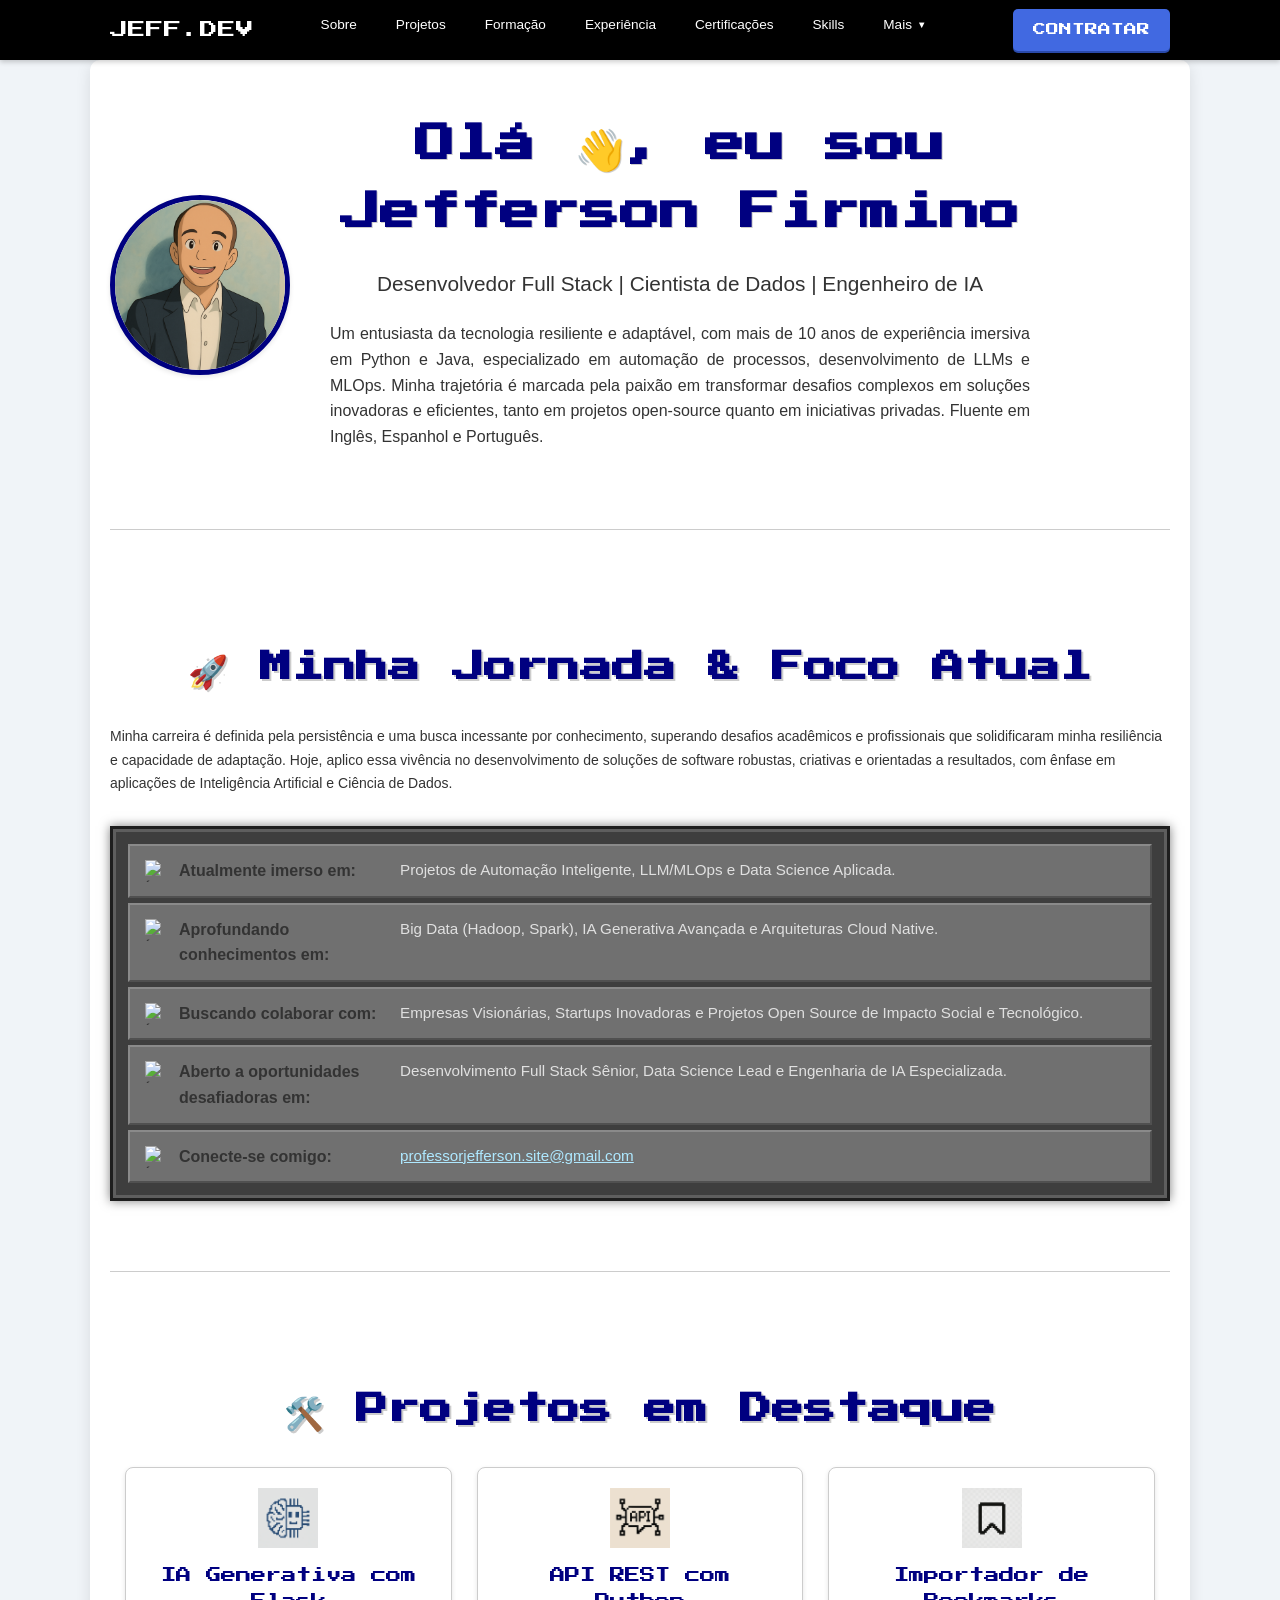
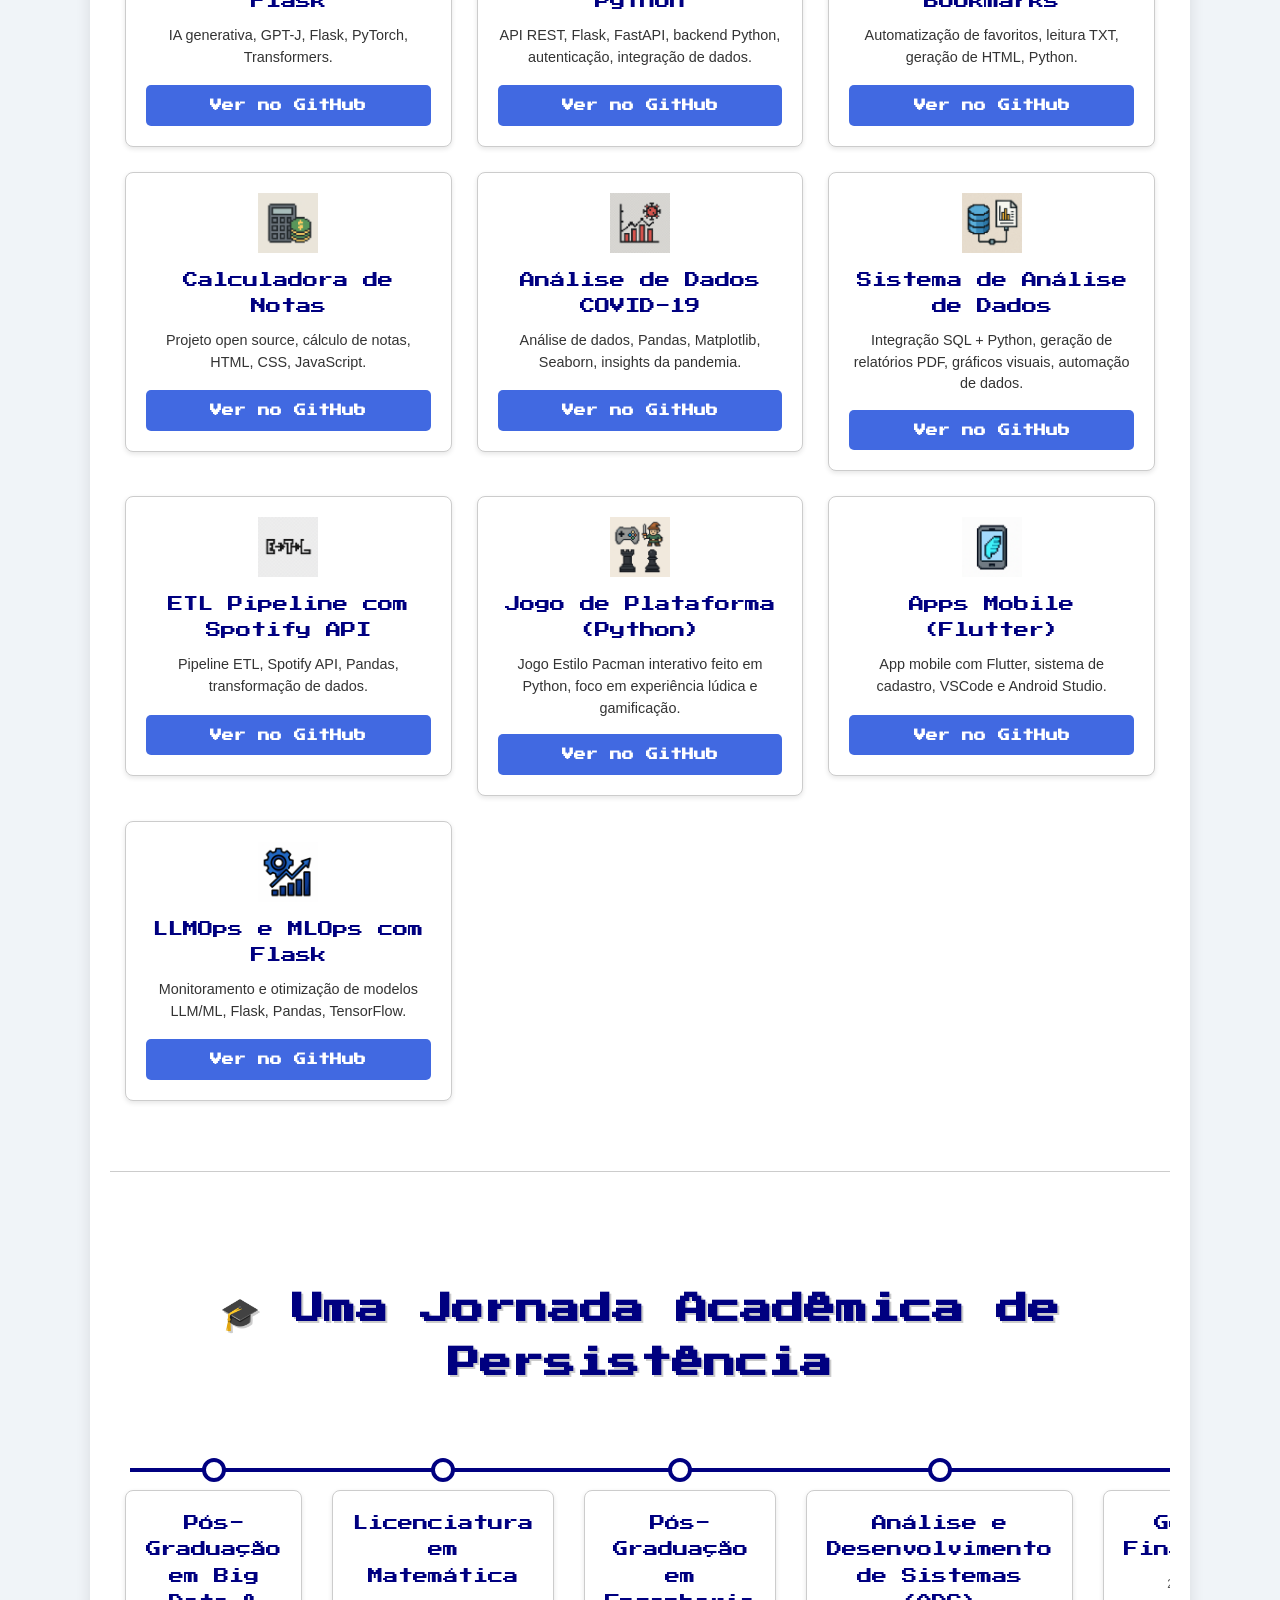
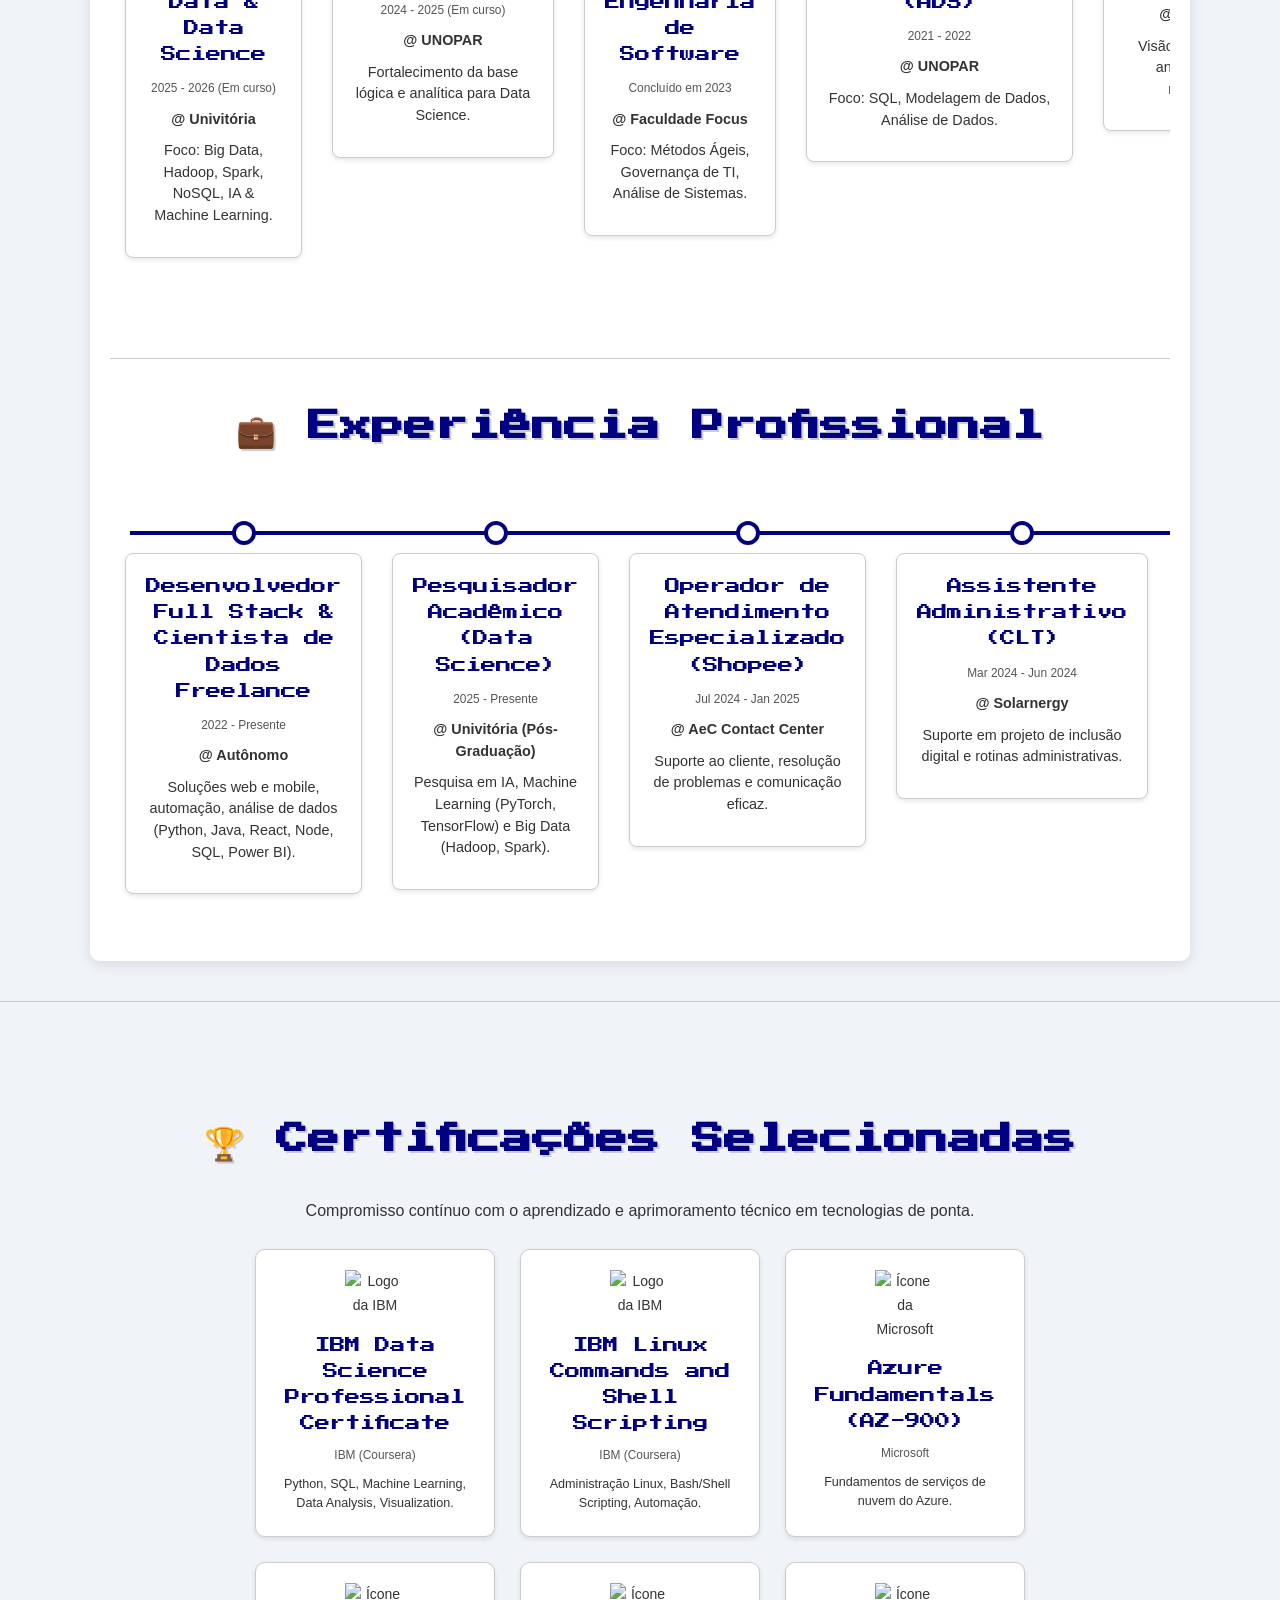
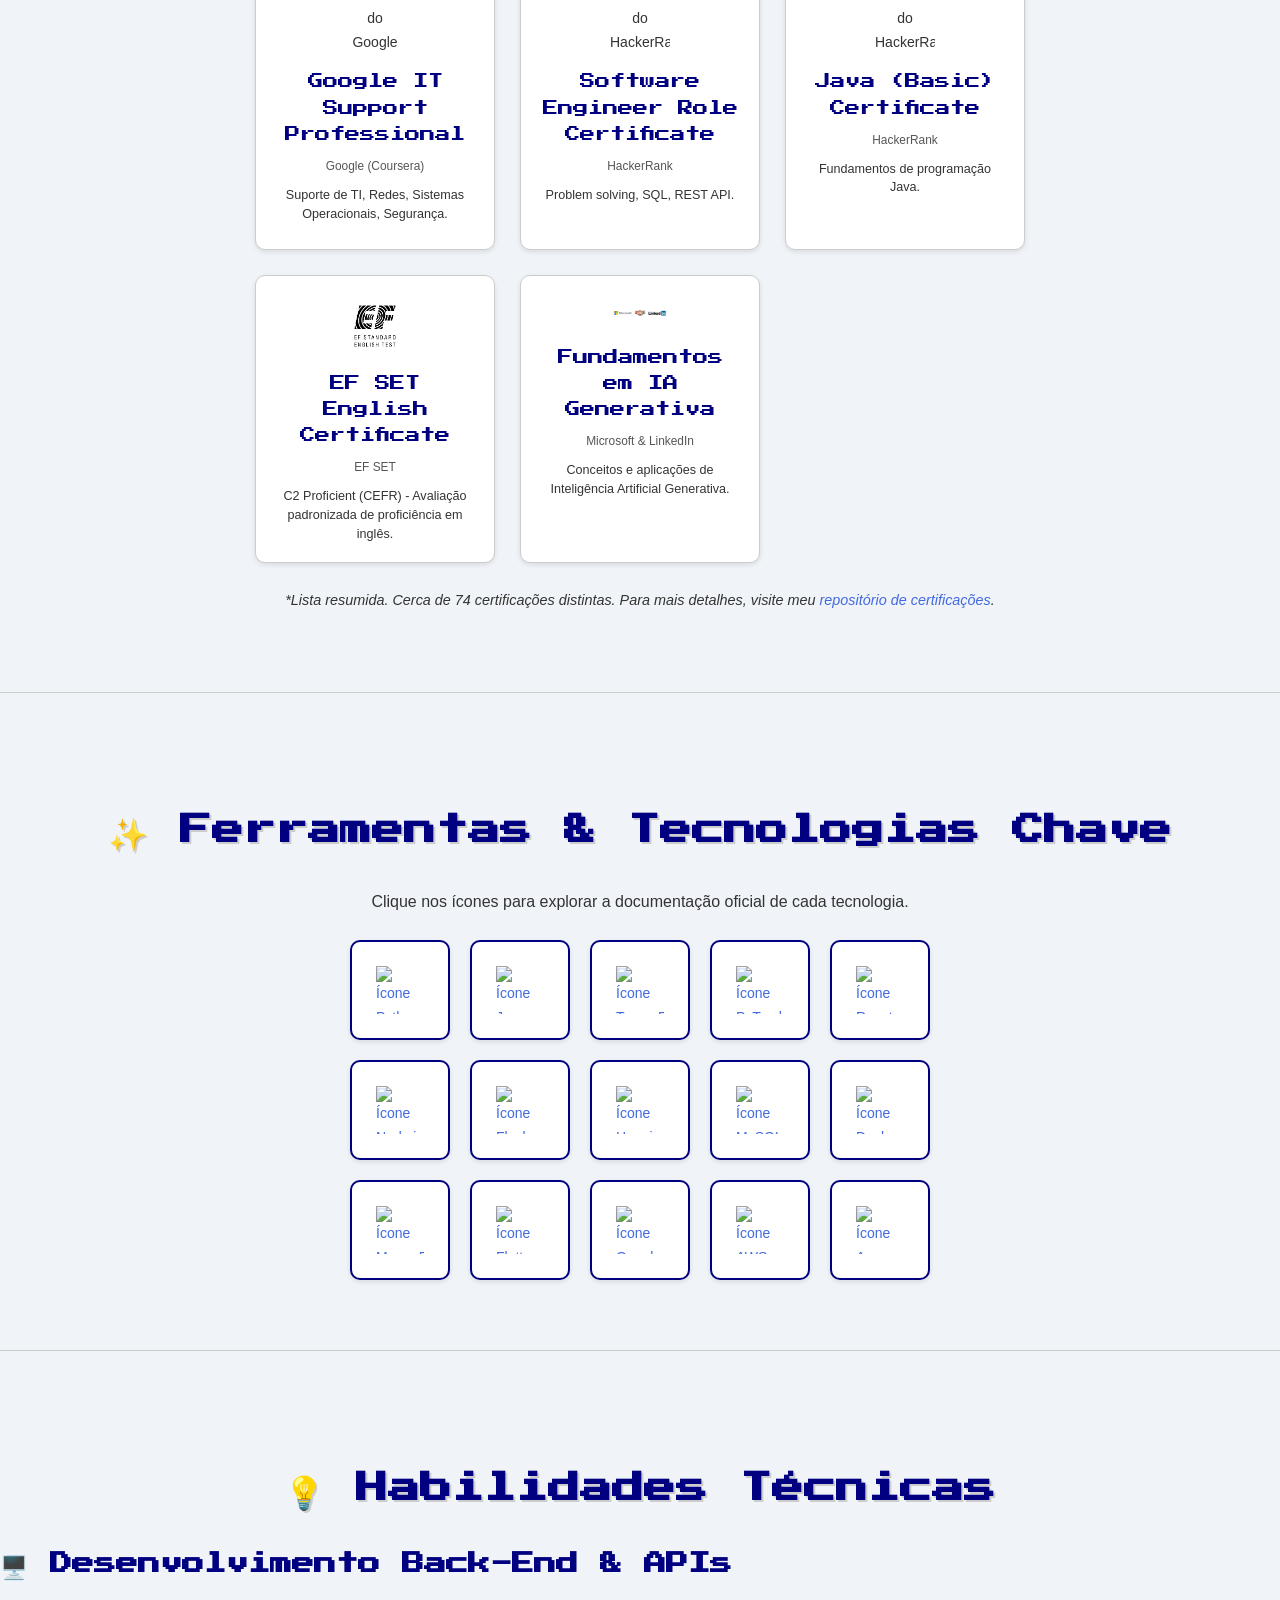
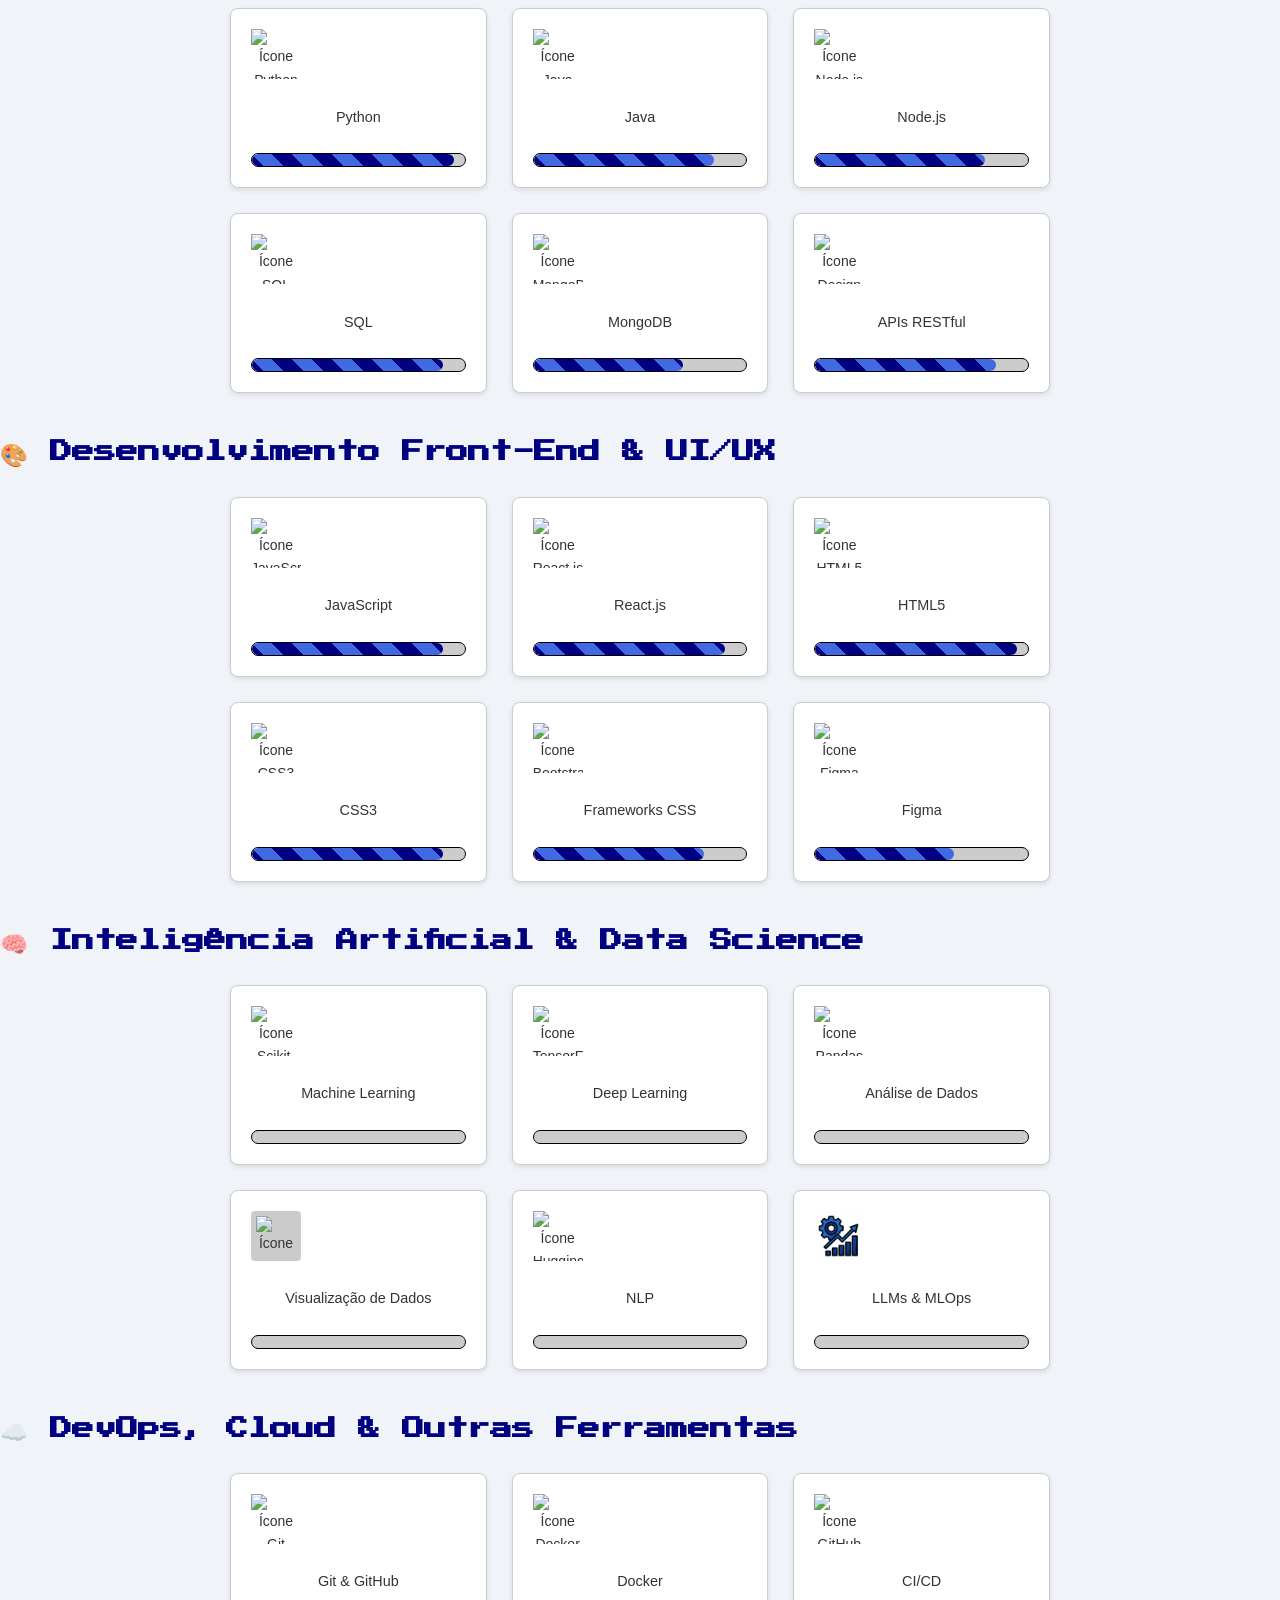
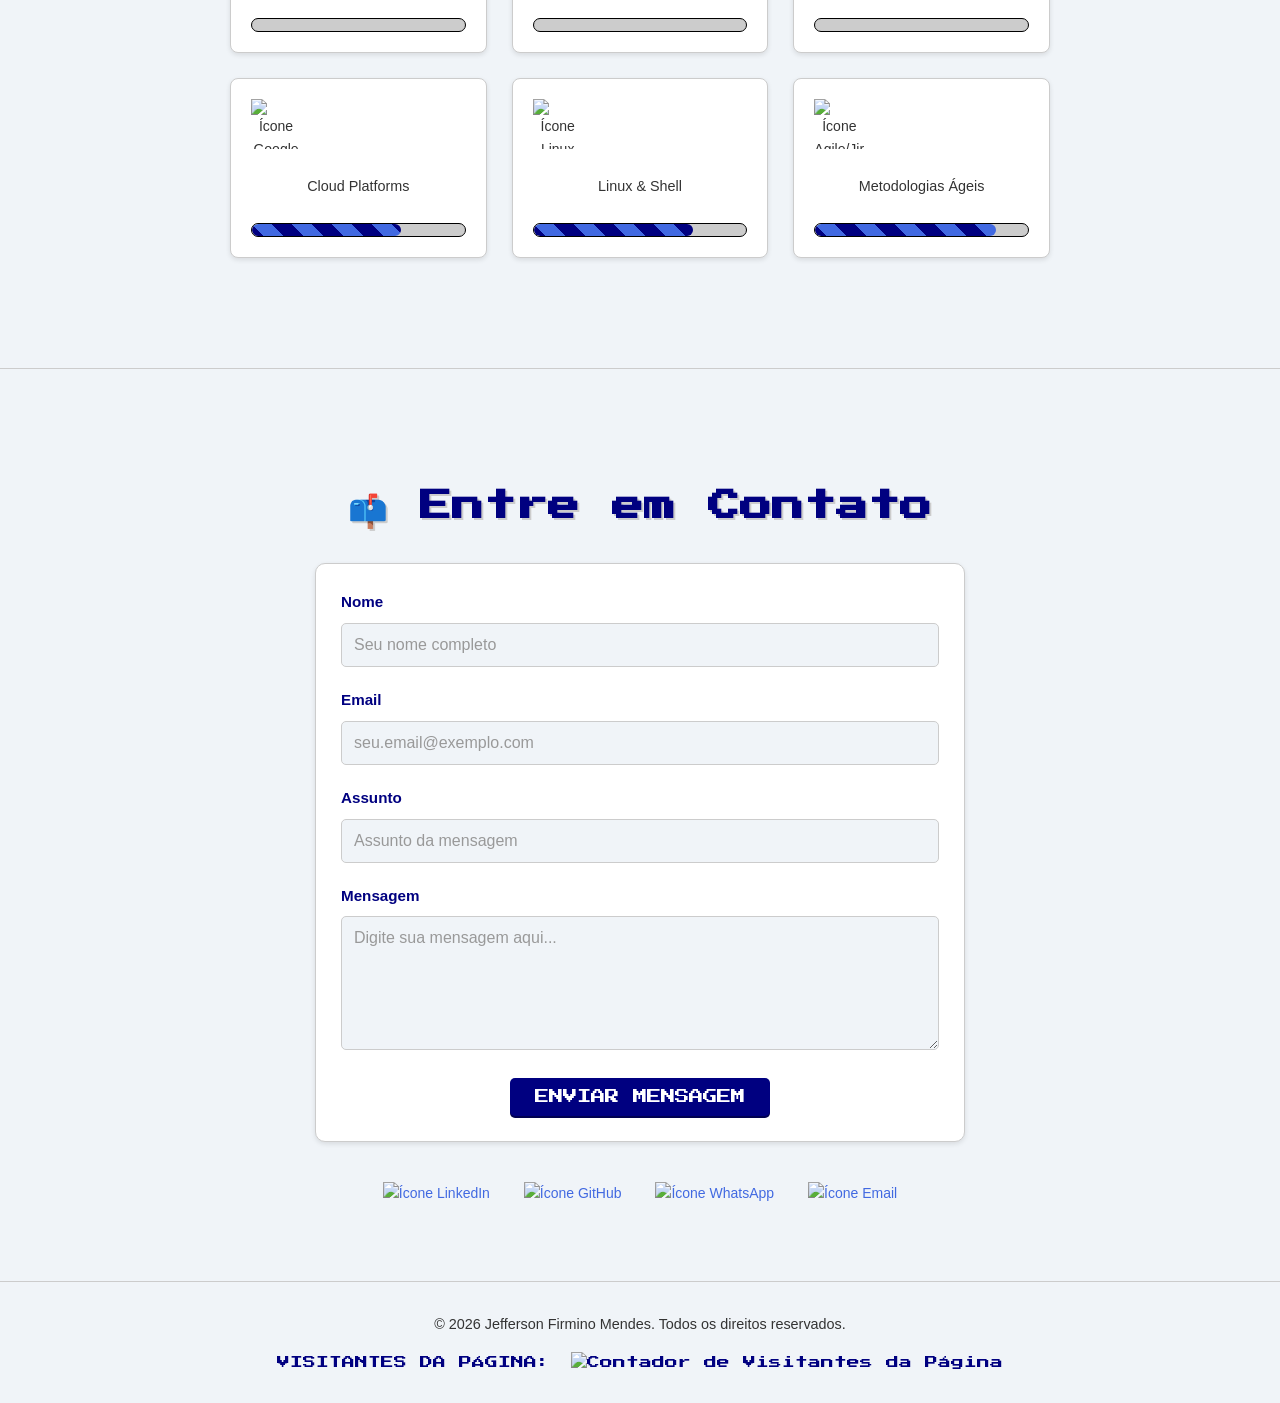
==== commit 100090ca: "fix: Reverted visitor counter to external badge due to no-backend requirement" ====
--- a/index.html
+++ b/index.html
@@ -826,9 +826,12 @@
   <footer class="footer">
     <p>© <span id="currentYear">2025</span> Jefferson Firmino Mendes. Todos os direitos reservados.</p>
     <div class="high-score">
-      VISITANTES DA PÁGINA:&nbsp; <span id="visitor-count">Carregando...</span>
+      VISITANTES DA PÁGINA:&nbsp; <img
+        src="https://visitor-badge.laobi.icu/badge?page_id=jeffthedeveloper.github.io.portfolio"
+        alt="Contador de Visitantes da Página" title="Número de visitantes desta página">
     </div>
   </footer>
+  </div>
 
   <script src="script.js"></script>
   <script>
